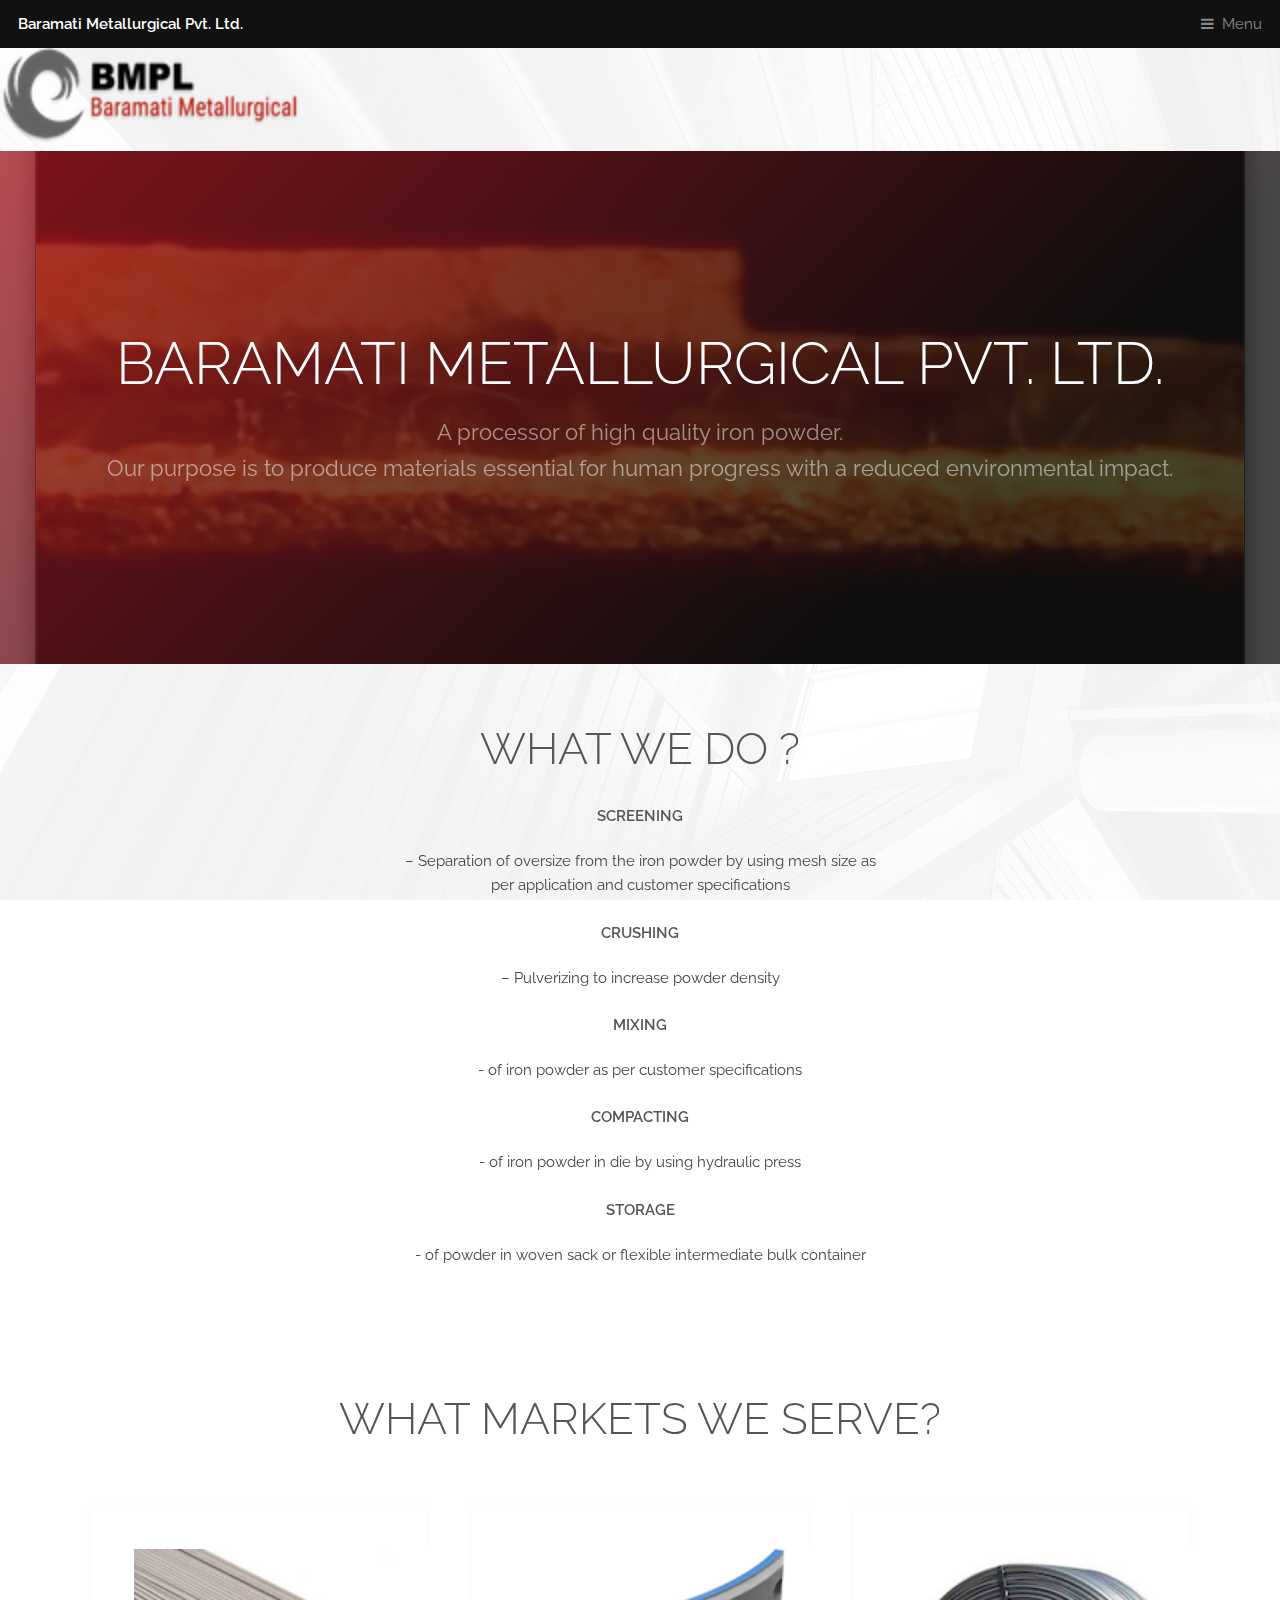
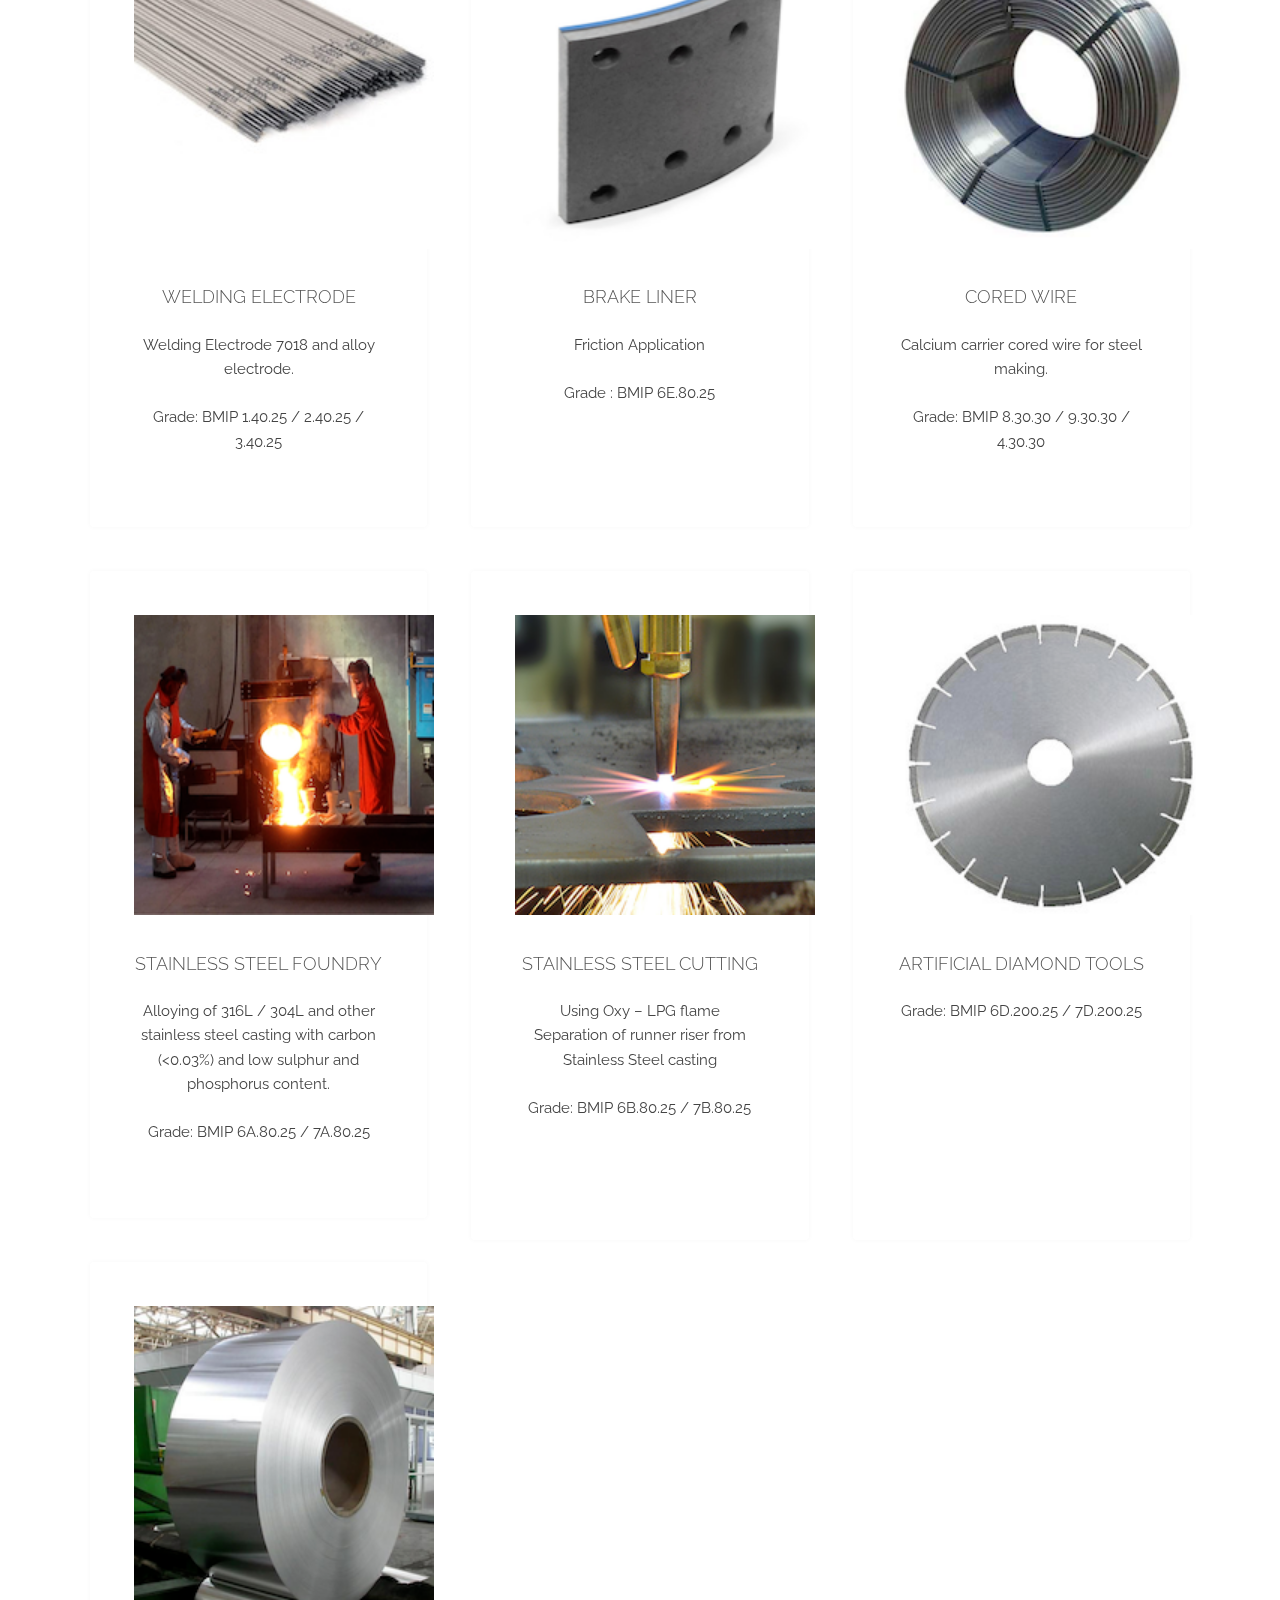
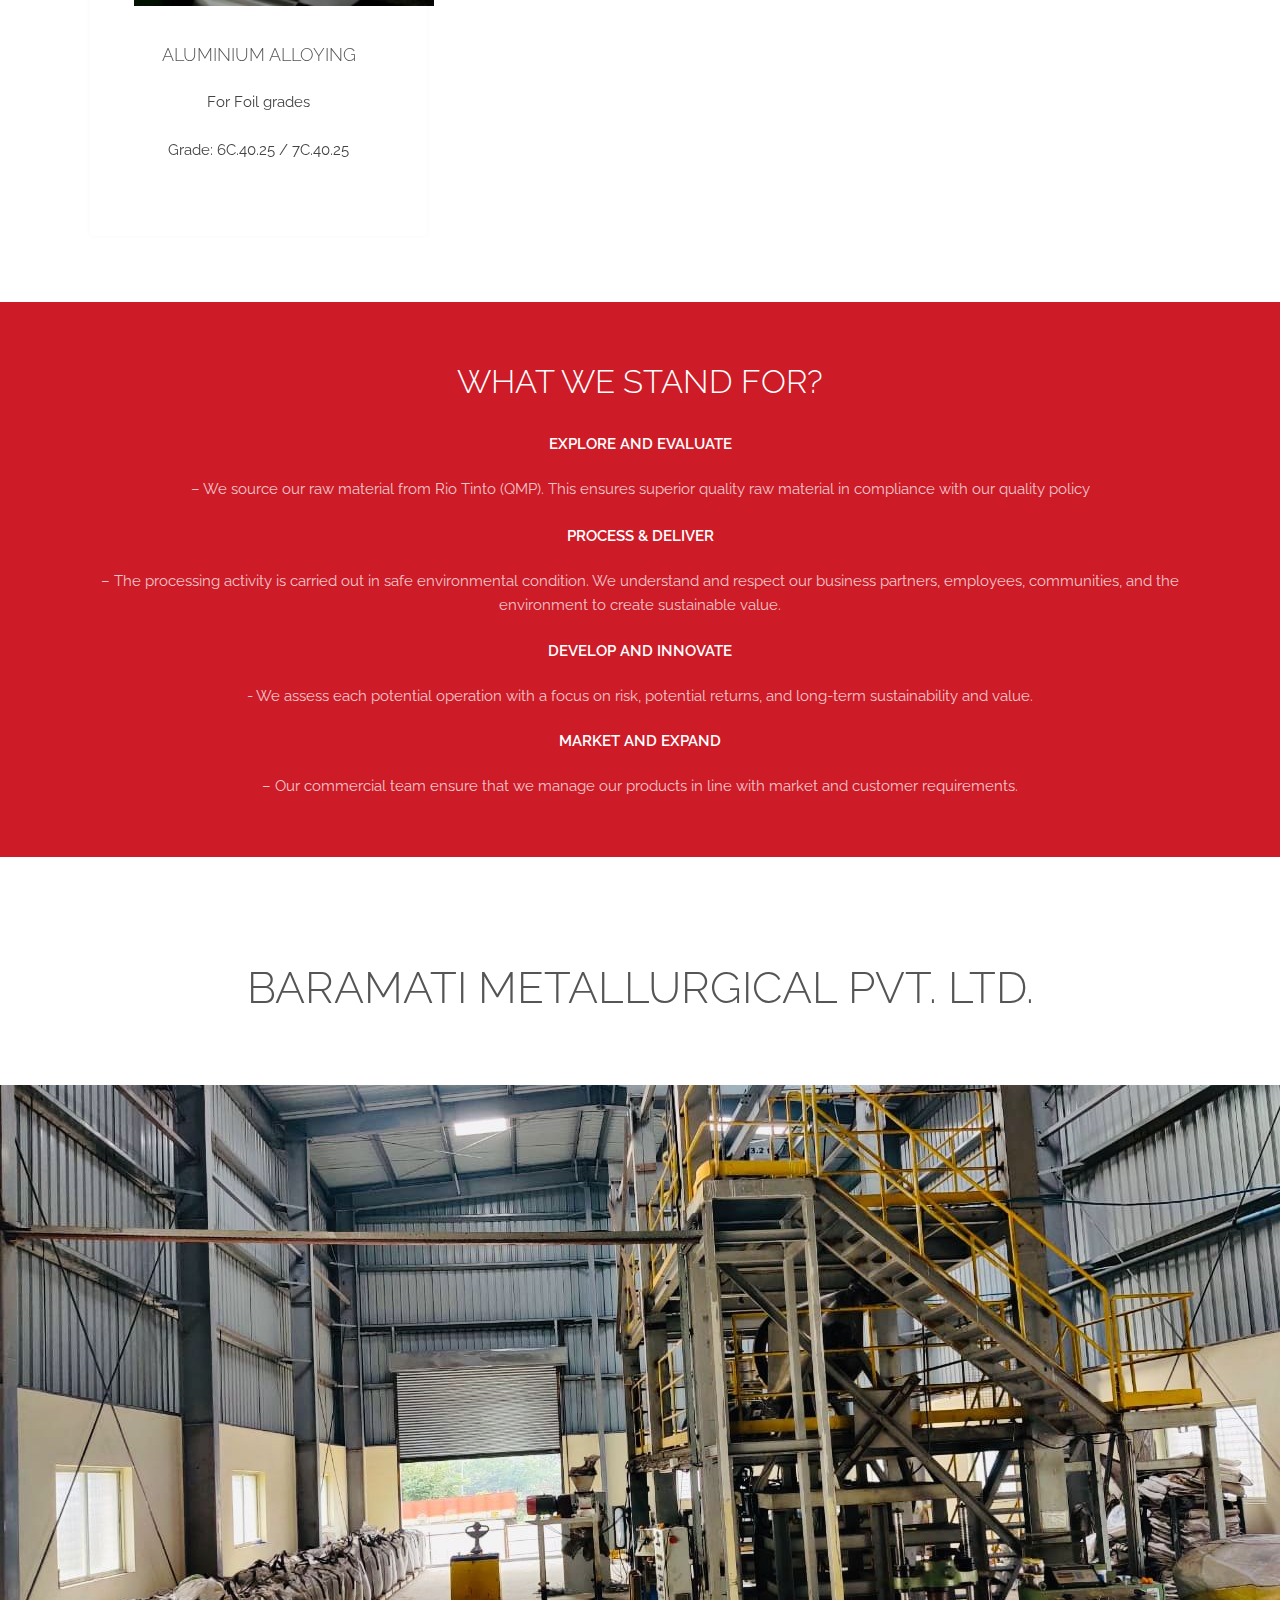
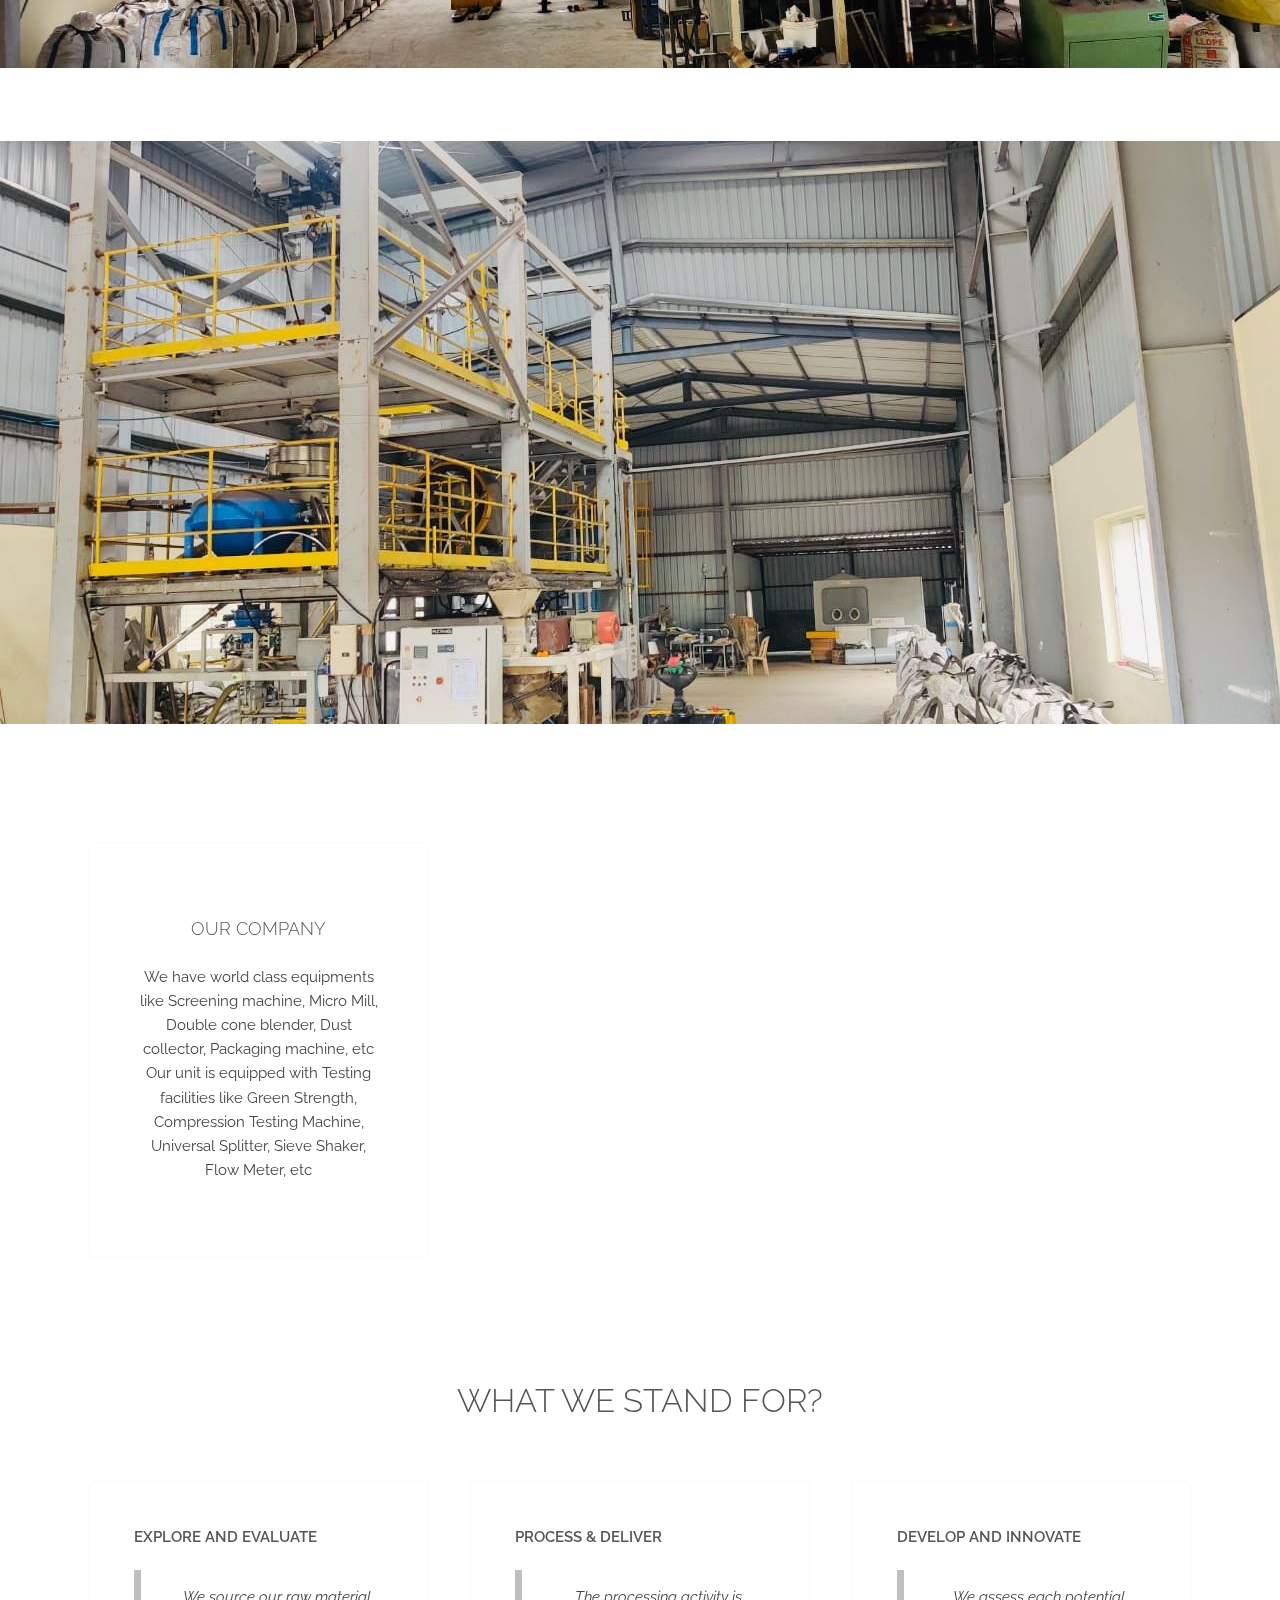
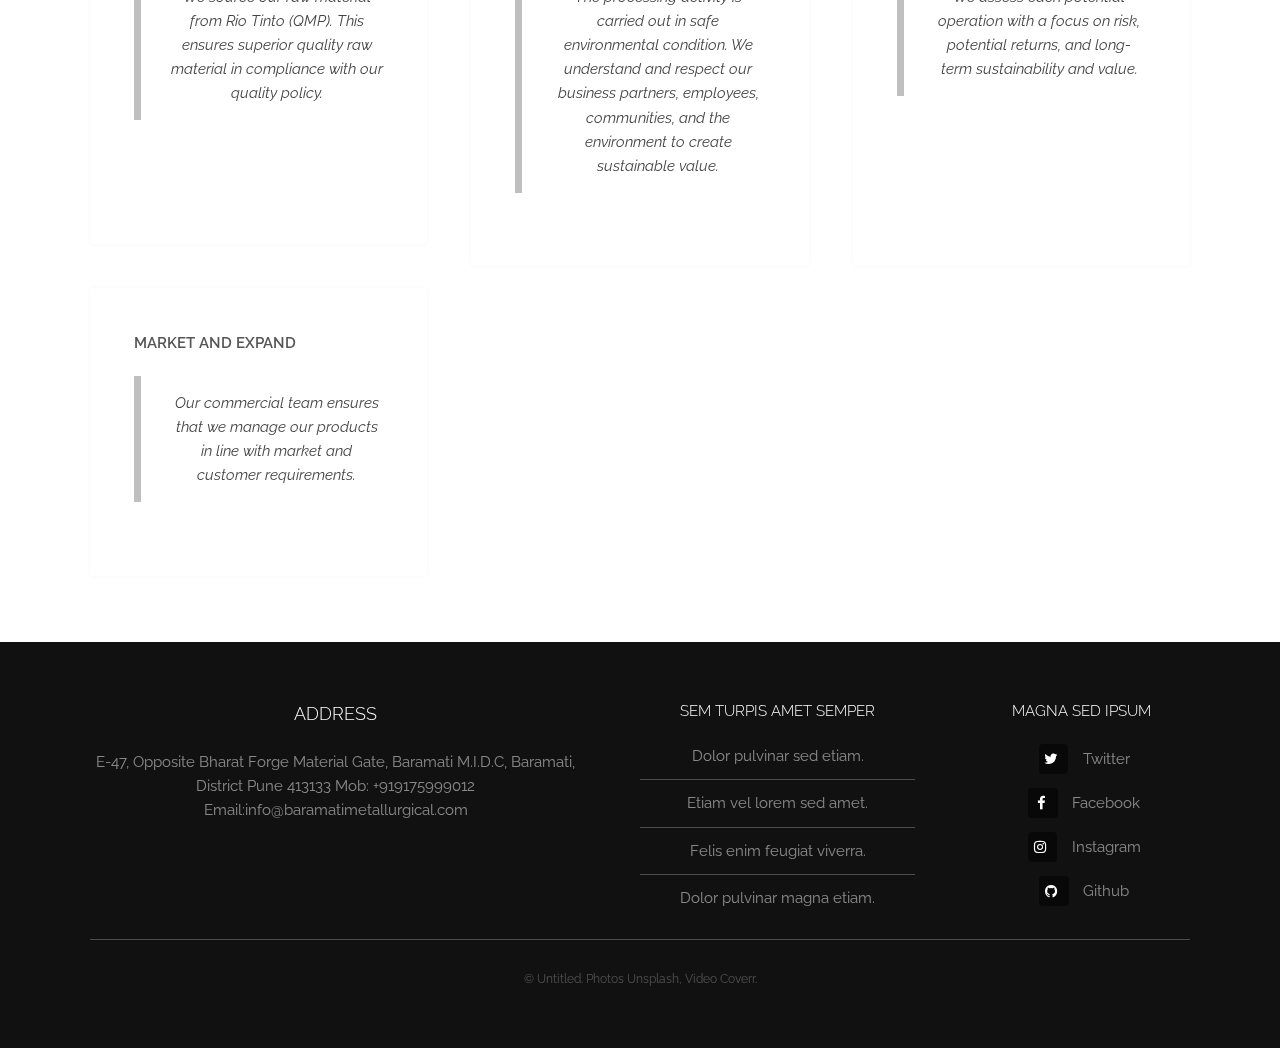
==== index.html @ 603d0379 "Second Change" ====
<!DOCTYPE HTML>
<style>
img
{
    max-width: 100%;
    min-width: 300px;
    height: auto;
}
img.center {
  display: block;
  margin-left: auto;
  margin-right: auto;
  width: auto;
}
</style>

<style>
h1 {text-align: center;}
p {text-align: center;}
div {text-align: center;}
</style>

<!--
	Industrious by TEMPLATED
	templated.co @templatedco
	Released for free under the Creative Commons Attribution 3.0 license (templated.co/license)
-->
<html>
	<head>
		<title>Baramati Metallurgical Pvt. Ltd.</title>
		<meta charset="utf-8" />
		<meta name="viewport" content="width=device-width, initial-scale=1, user-scalable=no" />
		<meta name="description" content="" />
		<meta name="keywords" content="" />
		<link rel="stylesheet" href="assets/css/main.css" />
	</head>
	<body class="is-preload">

		<!-- Header -->
			<header id="header">
				<a class="logo" href="index.html">Baramati Metallurgical Pvt. Ltd.</a>
				<nav>
					<a href="#menu">Menu</a>
				</nav>
			</header>

		<!-- Nav -->
			<a href="#" class="pull-left"><img src="images/logo.png"></a> 
			<nav id="menu">
				<ul class="links">
					<li><a href="index.html">Home</a></li>
					<li><a href="elements.html">Elements</a></li>
					<li><a href="generic.html">Generic</a></li>
				</ul>
			</nav>

		<!-- Banner -->
			<section id="banner">
				<div class="inner">
					<h1>Baramati Metallurgical Pvt. Ltd.</h1>
					<p>A processor of high quality iron powder.<br />
					Our purpose is to produce materials essential for human progress with a reduced environmental impact.</p>
				</div>
				<video autoplay loop muted playsinline src="images/banner.mp4"></video>
			</section>

		<!-- Highlights -->
			<section class="wrapper">
				<div class="inner">
					<header class="special">
						<h1> WHAT WE DO ?</h1>
						<p style="text-align:center;"> <h4><b>Screening</b></h4> – Separation of oversize from the iron powder by using mesh size as<br/> per application and customer specifications<br />
							 <br/><h4><b>Crushing</b></h4> – Pulverizing to increase powder density<br />
							<br/><h4><b>Mixing</b></h4> - of iron powder as per customer specifications<br />
							<br/><h4><b>Compacting</b></h4> - of iron powder in die by using hydraulic press<br />
							<br/><h4><b>Storage</b></h4> - of powder in woven sack or flexible intermediate bulk container</p><br/><br/><br/><br/>
					<h1>  WHAT MARKETS WE SERVE?</h1>
					</header>

					<div class="highlights">
						<section>
							<div class="content">
								<header>
									<a href="#"><img class="card-img-top" src="images/image013.jpg" alt="" ></a></br>
									<h3></br>WELDING ELECTRODE</h3>
								</header>
								<p>Welding Electrode 7018 and alloy electrode.<br/><br/>
								Grade: BMIP 1.40.25 / 2.40.25 / 3.40.25 </p>
							</div>
						</section>
						<section>
							<div class="content">
								<header>
									<a href="#"><img class="card-img-top" src="images/image010.png" alt="" ></a></br>
									<h3></br>BRAKE LINER</h3>
								</header>
								<p>Friction Application <br/><br/> Grade : BMIP 6E.80.25</p>
							</div>
						</section>
						<section>
							<div class="content">
								<header>
									<a href="#"><img class="card-img-top" src="images/image012.png" alt="" ></a></br>
									<h3></br>CORED WIRE</h3>
								</header>
								<p>Calcium carrier cored wire for steel making.<br/><br/>
									Grade: BMIP 8.30.30 / 9.30.30 / 4.30.30</p>
							</div>
						</section>
						<section>
							<div class="content">
								<header>
									<a href="#"><img class="card-img-top" src="images/image015.png" alt="" ></a></br>
									<h3></br>STAINLESS STEEL FOUNDRY</h3>
								</header>
								<p>Alloying of 316L / 304L and other stainless steel casting with carbon (<0.03%) and low sulphur and phosphorus content.<br/><br/>Grade: BMIP 6A.80.25 / 7A.80.25</p>
							</div>
						</section>
						<section>
							<div class="content">
								<header>
									<a href="#"><img class="card-img-top" src="images/image014.png" alt="" ></a></br>
									<h3></br>STAINLESS STEEL CUTTING
									</h3>
								</header>
								<p>Using Oxy – LPG flame<br/>Separation of runner riser from Stainless Steel casting<br/><br/>Grade: BMIP 6B.80.25 / 7B.80.25</p>
							</div>
						</section>
						<section>
							<div class="content">
								<header>
									<a href="#"><img class="card-img-top" src="images/image016.png" alt="" ></a></br>
									<h3></br>ARTIFICIAL DIAMOND TOOLS
									</h3>
								</header>
								<p>Grade: BMIP 6D.200.25 / 7D.200.25<br/><br/></p>
							</div>
						</section>
						<section>
							<div class="content">
								<header>
									<a href="#"><img class="card-img-top" src="images/image017.png" alt="" ></a></br>
									<h3></br>ALUMINIUM ALLOYING
									</h3>
								</header>
								<p>For Foil grades<br/><br/>Grade: 6C.40.25 / 7C.40.25</p>
							</div>
						</section>

					</div>
				</div>
			</section>

		<!-- CTA -->
			<section id="cta" class="wrapper">
				<div class="inner">
					<h2>WHAT WE STAND FOR?</h2>
					<p><b><h4>Explore and Evaluate</h4></b> – We source our raw material from Rio Tinto (QMP). This ensures superior quality raw material in compliance with our quality policy</br></br>
						<b><h4><strong>Process & Deliver</strong></h4></b> – The processing activity is carried out in safe environmental condition. We understand and respect our business partners, employees, communities, and the environment to create sustainable value.</br>
						<b><h4></br><strong>Develop and Innovate</strong></h4></b> - We assess each potential operation with a focus on risk, potential returns, and long-term sustainability and value.</br>
						<b><h4></br><strong>Market and Expand</strong></h4></b> – Our commercial team ensure that we manage our products in line with market and customer requirements.</p>
				</div>
			</section>

			<!-- Our Workshop -->
			<h1></br></br>Baramati Metallurgical Pvt. Ltd.</h1>
			<a href="#"></br></br><img class="center" src="images/WorkshopImage1.jpeg" alt="" ></a></br>
			<a href="#"></br></br><img class="center" src="images/WorkshopImage2.jpeg" alt="" ></a></br>
			<section class="wrapper">
				<div class="inner">
					<div class="highlights">
						<section>
							<div class="content">
								<header>
									
									<h3></br>Our Company</h3>
								</header>
								<p>
								We have world class equipments like Screening machine, Micro Mill, Double cone blender, Dust collector, Packaging machine, etc

								Our unit is equipped with Testing facilities like Green Strength, Compression Testing Machine, Universal Splitter, Sieve Shaker, Flow Meter, etc </p>
							</div>
						</section>
						</section>

					</div>
				</div>
			</section>

		<!-- Testimonials -->
			<section class="wrapper">
				<div class="inner">
					<header class="special">
						<h2>WHAT WE STAND FOR?</h2>
						<p> </p>
					</header>
					<div class="testimonials">
						<section>
							<div class="content">
								<div class="author">
									<p class="credit"><strong><h4>Explore and Evaluate</h4></strong></p>
								</div>
								<blockquote>
									<p>We source our raw material from Rio Tinto (QMP). This ensures superior quality raw material in compliance with our quality policy.</p>
								</blockquote>
								
							</div>
						</section>
						<section>
							<div class="content">
								<div class="author">
									<p class="credit"><strong><h4>Process & Deliver</h4></strong></p>
								</div>
								<blockquote>
									<p>The processing activity is carried out in safe environmental condition. We understand and respect our business partners, employees, communities, and the environment to create sustainable value.</p>
								</blockquote>
								
							</div>
						</section>

						<section>
							<div class="content">
								<div class="author">
									<p class="credit"><strong><h4>Develop and Innovate</h4></strong></p>
								</div>
								<blockquote>
									<p>We assess each potential operation with a focus on risk, potential returns, and long-term sustainability and value.</p>
								</blockquote>
								
							</div>
						</section>
						<section>
							<div class="content">
								<div class="author">
									<p class="credit"><strong><h4>Market and Expand</h4></strong></p>
								</div>
								<blockquote>
									<p>Our commercial team ensures that we manage our products in line with market and customer requirements.</p>
								</blockquote>
								
							</div>
						</section>
					</div>
				</div>
			</section>

		<!-- Footer -->
			<footer id="footer">
				<div class="inner">
					<div class="content">
						<section>
							<h3>Address</h3>
							<p>E-47, Opposite Bharat Forge Material Gate, Baramati M.I.D.C, Baramati, District Pune 413133 Mob: +919175999012 Email:info@baramatimetallurgical.com</p>
						</section>
						<section>
							<h4>Sem turpis amet semper</h4>
							<ul class="alt">
								<li><a href="#">Dolor pulvinar sed etiam.</a></li>
								<li><a href="#">Etiam vel lorem sed amet.</a></li>
								<li><a href="#">Felis enim feugiat viverra.</a></li>
								<li><a href="#">Dolor pulvinar magna etiam.</a></li>
							</ul>
						</section>
						<section>
							<h4>Magna sed ipsum</h4>
							<ul class="plain">
								<li><a href="#"><i class="icon fa-twitter">&nbsp;</i>Twitter</a></li>
								<li><a href="#"><i class="icon fa-facebook">&nbsp;</i>Facebook</a></li>
								<li><a href="#"><i class="icon fa-instagram">&nbsp;</i>Instagram</a></li>
								<li><a href="#"><i class="icon fa-github">&nbsp;</i>Github</a></li>
							</ul>
						</section>
					</div>
					<div class="copyright">
						&copy; Untitled. Photos <a href="https://unsplash.co">Unsplash</a>, Video <a href="https://coverr.co">Coverr</a>.
					</div>
				</div>
			</footer>

		<!-- Scripts -->
			<script src="assets/js/jquery.min.js"></script>
			<script src="assets/js/browser.min.js"></script>
			<script src="assets/js/breakpoints.min.js"></script>
			<script src="assets/js/util.js"></script>
			<script src="assets/js/main.js"></script>

	</body>
</html>
---- assets/css/main.css ----
@import url(font-awesome.min.css);
@import url("https://fonts.googleapis.com/css?family=Raleway:200,300,400,500,600");
/*
	Industrious by TEMPLATED
	templated.co @templatedco
	Released for free under the Creative Commons Attribution 3.0 license (templated.co/license)
*/
/* Basic */
@-ms-viewport {
  width: device-width; }
body {
  -ms-overflow-style: scrollbar; }

@media screen and (max-width: 480px) {
  html, body {
    min-width: 320px; } }
html {
  box-sizing: border-box; }

*, *:before, *:after {
  box-sizing: inherit; }

body {
  background: #ffffff; }
  body.is-preload *, body.is-preload *:before, body.is-preload *:after {
    -moz-animation: none !important;
    -webkit-animation: none !important;
    -ms-animation: none !important;
    animation: none !important;
    -moz-transition: none !important;
    -webkit-transition: none !important;
    -ms-transition: none !important;
    transition: none !important; }

html, body, div, span, applet, object,
iframe, h1, h2, h3, h4, h5, h6, p, blockquote,
pre, a, abbr, acronym, address, big, cite,
code, del, dfn, em, img, ins, kbd, q, s, samp,
small, strike, strong, sub, sup, tt, var, b,
u, i, center, dl, dt, dd, ol, ul, li, fieldset,
form, label, legend, table, caption, tbody,
tfoot, thead, tr, th, td, article, aside,
canvas, details, embed, figure, figcaption,
footer, header, hgroup, menu, nav, output, ruby,
section, summary, time, mark, audio, video {
  margin: 0;
  padding: 0;
  border: 0;
  font-size: 100%;
  font: inherit;
  vertical-align: baseline; }

article, aside, details, figcaption, figure,
footer, header, hgroup, menu, nav, section {
  display: block; }

body {
  line-height: 1; }

ol, ul {
  list-style: none; }

blockquote, q {
  quotes: none; }
  blockquote:before, blockquote:after, q:before, q:after {
    content: '';
    content: none; }

table {
  border-collapse: collapse;
  border-spacing: 0; }

body {
  -webkit-text-size-adjust: none; }

mark {
  background-color: transparent;
  color: inherit; }

input::-moz-focus-inner {
  border: 0;
  padding: 0; }

input, select, textarea {
  -moz-appearance: none;
  -webkit-appearance: none;
  -ms-appearance: none;
  appearance: none; }

/* Typography */
html {
  font-size: 13pt; }
  @media screen and (max-width: 1680px) {
    html {
      font-size: 11pt; } }
  @media screen and (max-width: 980px) {
    html {
      font-size: 12pt; } }
  @media screen and (max-width: 480px) {
    html {
      font-size: 11pt; } }

body {
  background-color: #ffffff;
  color: #444444; }

body, input, select, textarea {
  font-family: "Raleway", Arial, Helvetica, sans-serif;
  font-weight: 400;
  font-size: 1rem;
  line-height: 1.65; }

a {
  -moz-transition: color 0.2s ease-in-out;
  -webkit-transition: color 0.2s ease-in-out;
  -ms-transition: color 0.2s ease-in-out;
  transition: color 0.2s ease-in-out;
  text-decoration: underline; }
  a:hover {
    text-decoration: none; }

strong, b {
  font-weight: 600; }

em, i {
  font-style: italic; }

p {
  margin: 0 0 2rem 0; }

header.special {
  text-align: center;
  margin-bottom: 4rem; }
  header.special p {
    max-width: 75%;
    margin-left: auto;
    margin-right: auto; }

h1, h2, h3, h4, h5, h6 {
  font-weight: 300;
  line-height: 1.5;
  text-transform: uppercase;
  margin: 0 0 1.5rem 0; }
  h1 a, h2 a, h3 a, h4 a, h5 a, h6 a {
    color: inherit;
    text-decoration: none; }

h1 {
  font-size: 3rem;
  line-height: 1.2; }

h2 {
  font-size: 2.25rem;
  line-height: 1.3; }

h3 {
  font-size: 1.25rem; }

h4 {
  font-size: 1rem; }

h5 {
  font-size: 0.9rem; }

h6 {
  font-size: 0.7rem; }

@media screen and (max-width: 736px) {
  h1 {
    font-size: 2.75rem;
    line-height: 1.3; }

  h2 {
    font-size: 1.75rem;
    line-height: 1.5; }

  h3 {
    font-size: 1.25rem; } }
sub {
  font-size: 0.8rem;
  position: relative;
  top: 0.5rem; }

sup {
  font-size: 0.8rem;
  position: relative;
  top: -0.5rem; }

blockquote {
  border-left: solid 0.5rem;
  font-style: italic;
  margin: 0 0 2rem 0;
  padding: 1rem 0 1rem 2rem; }

code {
  border-radius: 4px;
  border: solid 1px;
  font-family: "Courier New", monospace;
  font-size: 0.9rem;
  margin: 0 0.25rem;
  padding: 0.25rem 0.65rem; }

pre {
  -webkit-overflow-scrolling: touch;
  font-family: "Courier New", monospace;
  font-size: 0.9rem;
  margin: 0 0 2rem 0; }
  pre code {
    display: block;
    line-height: 1.75;
    padding: 1rem 1.5rem;
    overflow-x: auto; }

hr {
  border: 0;
  border-bottom: solid 1px;
  margin: 2rem 0; }
  hr.major {
    margin: 4rem 0; }

input, select, textarea {
  color: #555555; }

a {
  color: #ce1b28; }

strong, b {
  color: #555555; }

h1, h2, h3, h4, h5, h6 {
  color: #555555; }

blockquote {
  border-left-color: rgba(0, 0, 0, 0.25); }

code {
  background: rgba(0, 0, 0, 0.075);
  border-color: rgba(0, 0, 0, 0.25); }

hr {
  border-bottom-color: rgba(0, 0, 0, 0.25); }

/* Inner */
.inner {
  margin: 0 auto;
  width: 75rem;
  max-width: calc(100% - 6rem); }
  @media screen and (max-width: 480px) {
    .inner {
      max-width: calc(100% - 3rem); } }

/* Button */
input[type="submit"],
input[type="reset"],
input[type="button"],
button,
.button {
  -moz-appearance: none;
  -webkit-appearance: none;
  -ms-appearance: none;
  appearance: none;
  -moz-transition: background-color 0.2s ease-in-out, box-shadow 0.2s ease-in-out, color 0.2s ease-in-out;
  -webkit-transition: background-color 0.2s ease-in-out, box-shadow 0.2s ease-in-out, color 0.2s ease-in-out;
  -ms-transition: background-color 0.2s ease-in-out, box-shadow 0.2s ease-in-out, color 0.2s ease-in-out;
  transition: background-color 0.2s ease-in-out, box-shadow 0.2s ease-in-out, color 0.2s ease-in-out;
  border: 0;
  border-radius: 4px;
  cursor: pointer;
  display: inline-block;
  font-weight: 600;
  height: 3.25rem;
  line-height: 3.25rem;
  padding: 0 1.75rem;
  text-align: center;
  text-decoration: none;
  white-space: nowrap; }
  input[type="submit"].small,
  input[type="reset"].small,
  input[type="button"].small,
  button.small,
  .button.small {
    font-size: 0.8rem;
    height: 2.4375rem;
    line-height: 2.4375rem;
    padding: 0 1.25rem; }
  input[type="submit"].large,
  input[type="reset"].large,
  input[type="button"].large,
  button.large,
  .button.large {
    font-size: 1.35rem;
    height: 4.0625rem;
    line-height: 4.0625rem;
    padding: 0 2rem; }
  input[type="submit"].wide,
  input[type="reset"].wide,
  input[type="button"].wide,
  button.wide,
  .button.wide {
    min-width: 13rem; }
  input[type="submit"].icon:before,
  input[type="reset"].icon:before,
  input[type="button"].icon:before,
  button.icon:before,
  .button.icon:before {
    margin-right: 0.5rem; }
  input[type="submit"].fit,
  input[type="reset"].fit,
  input[type="button"].fit,
  button.fit,
  .button.fit {
    width: 100%; }
  input[type="submit"].disabled, input[type="submit"]:disabled,
  input[type="reset"].disabled,
  input[type="reset"]:disabled,
  input[type="button"].disabled,
  input[type="button"]:disabled,
  button.disabled,
  button:disabled,
  .button.disabled,
  .button:disabled {
    pointer-events: none;
    opacity: 0.25; }

input[type="submit"],
input[type="reset"],
input[type="button"],
button,
.button {
  background-color: transparent;
  box-shadow: inset 0 0 0 1px #555555;
  color: #555555 !important; }
  input[type="submit"]:hover,
  input[type="reset"]:hover,
  input[type="button"]:hover,
  button:hover,
  .button:hover {
    box-shadow: inset 0 0 0 1px #ce1b28;
    color: #ce1b28 !important; }
    input[type="submit"]:hover:active,
    input[type="reset"]:hover:active,
    input[type="button"]:hover:active,
    button:hover:active,
    .button:hover:active {
      background-color: rgba(206, 27, 40, 0.25); }
  input[type="submit"].primary,
  input[type="reset"].primary,
  input[type="button"].primary,
  button.primary,
  .button.primary {
    box-shadow: none;
    background-color: #ce1b28;
    color: #ffffff !important; }
    input[type="submit"].primary:hover,
    input[type="reset"].primary:hover,
    input[type="button"].primary:hover,
    button.primary:hover,
    .button.primary:hover {
      background-color: #e2212f;
      box-shadow: none; }
      input[type="submit"].primary:hover:active,
      input[type="reset"].primary:hover:active,
      input[type="button"].primary:hover:active,
      button.primary:hover:active,
      .button.primary:hover:active {
        background-color: #b71824; }

/* Form */
form {
  margin: 0 0 2rem 0; }

input[type="text"],
input[type="password"],
input[type="email"],
input[type="tel"],
input[type="search"],
input[type="url"],
select,
textarea {
  -moz-appearance: none;
  -webkit-appearance: none;
  -ms-appearance: none;
  appearance: none;
  border-radius: 4px;
  border: none;
  border: solid 1px;
  color: inherit;
  display: block;
  outline: 0;
  padding: 0 1rem;
  text-decoration: none;
  width: 100%; }
  input[type="text"]:invalid,
  input[type="password"]:invalid,
  input[type="email"]:invalid,
  input[type="tel"]:invalid,
  input[type="search"]:invalid,
  input[type="url"]:invalid,
  select:invalid,
  textarea:invalid {
    box-shadow: none; }

label {
  display: block;
  font-size: 1rem;
  font-weight: 600;
  margin: 0 0 1rem 0; }

input[type="text"],
input[type="password"],
input[type="email"],
input[type="tel"],
input[type="search"],
input[type="url"] {
  height: 3.25rem; }

select {
  background-size: 1.25rem;
  background-repeat: no-repeat;
  background-position: calc(100% - 1rem) center;
  height: 3.25rem;
  padding-right: 3.25rem;
  text-overflow: ellipsis; }
  select:focus::-ms-value {
    background-color: transparent; }
  select::-ms-expand {
    display: none; }

textarea {
  padding: 0.75rem 1rem; }

input[type="checkbox"],
input[type="radio"] {
  -moz-appearance: none;
  -webkit-appearance: none;
  -ms-appearance: none;
  appearance: none;
  display: block;
  float: left;
  margin-right: -2rem;
  opacity: 0;
  width: 1rem;
  z-index: -1; }
  input[type="checkbox"] + label,
  input[type="radio"] + label {
    text-decoration: none;
    cursor: pointer;
    display: inline-block;
    font-size: 1rem;
    font-weight: 400;
    padding-left: 2.825rem;
    padding-right: 0.875rem;
    position: relative; }
    input[type="checkbox"] + label:before,
    input[type="radio"] + label:before {
      -moz-osx-font-smoothing: grayscale;
      -webkit-font-smoothing: antialiased;
      font-family: FontAwesome;
      font-style: normal;
      font-weight: normal;
      text-transform: none !important; }
    input[type="checkbox"] + label:before,
    input[type="radio"] + label:before {
      border-radius: 4px;
      border: solid 1px;
      content: '';
      display: inline-block;
      height: 1.95rem;
      left: 0;
      line-height: 1.86875rem;
      position: absolute;
      text-align: center;
      top: -0.1625rem;
      width: 1.95rem; }
  input[type="checkbox"]:checked + label:before,
  input[type="radio"]:checked + label:before {
    content: '\f00c'; }

input[type="checkbox"] + label:before {
  border-radius: 4px; }

input[type="radio"] + label:before {
  border-radius: 100%; }

::-webkit-input-placeholder {
  opacity: 1.0; }

:-moz-placeholder {
  opacity: 1.0; }

::-moz-placeholder {
  opacity: 1.0; }

:-ms-input-placeholder {
  opacity: 1.0; }

label {
  color: #555555; }

input[type="text"],
input[type="password"],
input[type="email"],
input[type="tel"],
input[type="search"],
input[type="url"],
select,
textarea {
  background-color: rgba(0, 0, 0, 0.075);
  border-color: rgba(0, 0, 0, 0.25); }
  input[type="text"]:focus,
  input[type="password"]:focus,
  input[type="email"]:focus,
  input[type="tel"]:focus,
  input[type="search"]:focus,
  input[type="url"]:focus,
  select:focus,
  textarea:focus {
    border-color: #ce1b28;
    box-shadow: 0 0 0 1px #ce1b28; }

select {
  background-image: url("data:image/svg+xml;charset=utf8,%3Csvg xmlns='http://www.w3.org/2000/svg' width='40' height='40' preserveAspectRatio='none' viewBox='0 0 40 40'%3E%3Cpath d='M9.4,12.3l10.4,10.4l10.4-10.4c0.2-0.2,0.5-0.4,0.9-0.4c0.3,0,0.6,0.1,0.9,0.4l3.3,3.3c0.2,0.2,0.4,0.5,0.4,0.9 c0,0.4-0.1,0.6-0.4,0.9L20.7,31.9c-0.2,0.2-0.5,0.4-0.9,0.4c-0.3,0-0.6-0.1-0.9-0.4L4.3,17.3c-0.2-0.2-0.4-0.5-0.4-0.9 c0-0.4,0.1-0.6,0.4-0.9l3.3-3.3c0.2-0.2,0.5-0.4,0.9-0.4S9.1,12.1,9.4,12.3z' fill='rgba(0, 0, 0, 0.25)' /%3E%3C/svg%3E"); }
  select option {
    color: #444444;
    background-color: #ffffff; }

input[type="checkbox"] + label,
input[type="radio"] + label {
  color: #444444; }
  input[type="checkbox"] + label:before,
  input[type="radio"] + label:before {
    background: rgba(0, 0, 0, 0.075);
    border-color: rgba(0, 0, 0, 0.25); }
input[type="checkbox"]:checked + label:before,
input[type="radio"]:checked + label:before {
  background-color: #ce1b28;
  border-color: #ce1b28;
  color: #ffffff; }
input[type="checkbox"]:focus + label:before,
input[type="radio"]:focus + label:before {
  border-color: #ce1b28;
  box-shadow: 0 0 0 1px #ce1b28; }

::-webkit-input-placeholder {
  color: #bbbbbb !important; }

:-moz-placeholder {
  color: #bbbbbb !important; }

::-moz-placeholder {
  color: #bbbbbb !important; }

:-ms-input-placeholder {
  color: #bbbbbb !important; }

/* List */
ol {
  list-style: decimal;
  margin: 0 0 2rem 0;
  padding-left: 1.25rem; }
  ol li {
    padding-left: 0.25rem; }

ul {
  list-style: disc;
  margin: 0 0 2rem 0;
  padding-left: 1rem; }
  ul li {
    padding-left: 0.325rem; }
  ul.plain {
    list-style: none;
    padding-left: 0; }
    ul.plain li {
      margin-bottom: 1rem; }
      ul.plain li .icon {
        border-radius: 4px;
        color: #ffffff;
        display: inline-block;
        margin-right: 1rem;
        text-align: center;
        width: 2rem;
        height: 2rem;
        line-height: 2rem;
        background: rgba(0, 0, 0, 0.5); }
  ul.alt {
    list-style: none;
    padding-left: 0; }
    ul.alt li {
      border-top: solid 1px;
      padding: 0.75rem 0; }
      ul.alt li:first-child {
        border-top: 0;
        padding-top: 0; }
      ul.alt li:last-child {
        padding-bottom: 0; }

dl {
  margin: 0 0 2rem 0; }
  dl dt {
    display: block;
    font-weight: 600;
    margin: 0 0 1rem 0; }
  dl dd {
    margin-left: 1.5rem; }

ul.alt li {
  border-top-color: rgba(0, 0, 0, 0.25); }

/* Table */
.table-wrapper {
  -webkit-overflow-scrolling: touch;
  overflow-x: auto; }

table {
  margin: 0 0 2rem 0;
  width: 100%; }
  table tbody tr {
    border: solid 1px;
    border-left: 0;
    border-right: 0; }
  table td {
    padding: 0.75rem 0.75rem; }
  table th {
    font-size: 0.9rem;
    font-weight: 600;
    padding: 0 0.75rem 0.75rem 0.75rem;
    text-align: left; }
  table thead {
    border-bottom: solid 2px; }
  table tfoot {
    border-top: solid 2px; }
  table.alt {
    border-collapse: separate; }
    table.alt tbody tr td {
      border: solid 1px;
      border-left-width: 0;
      border-top-width: 0; }
      table.alt tbody tr td:first-child {
        border-left-width: 1px; }
    table.alt tbody tr:first-child td {
      border-top-width: 1px; }
    table.alt thead {
      border-bottom: 0; }
    table.alt tfoot {
      border-top: 0; }

table tbody tr {
  border-color: rgba(0, 0, 0, 0.25); }
  table tbody tr:nth-child(2n + 1) {
    background-color: rgba(0, 0, 0, 0.075); }
table th {
  color: #555555; }
table thead {
  border-bottom-color: rgba(0, 0, 0, 0.25); }
table tfoot {
  border-top-color: rgba(0, 0, 0, 0.25); }
table.alt tbody tr td {
  border-color: rgba(0, 0, 0, 0.25); }

/* Highlights */
.highlights {
  width: 100%;
  margin: 2.5rem 0;
  display: -moz-flex;
  display: -webkit-flex;
  display: -ms-flex;
  display: flex;
  -moz-flex-wrap: wrap;
  -webkit-flex-wrap: wrap;
  -ms-flex-wrap: wrap;
  flex-wrap: wrap;
  -moz-align-items: -moz-stretch;
  -webkit-align-items: -webkit-stretch;
  -ms-align-items: -ms-stretch;
  align-items: stretch; }
  .highlights > * {
    -moz-flex-shrink: 1;
    -webkit-flex-shrink: 1;
    -ms-flex-shrink: 1;
    flex-shrink: 1;
    -moz-flex-grow: 0;
    -webkit-flex-grow: 0;
    -ms-flex-grow: 0;
    flex-grow: 0; }
  .highlights > * {
    width: 33.3333333333%; }
  .highlights > * {
    padding: 1.5rem;
    width: calc(33.3333333333% + 1rem); }
  .highlights > :nth-child(-n + 3) {
    padding-top: 0; }
  .highlights > :nth-last-child(-n + 3) {
    padding-bottom: 0; }
  .highlights > :nth-child(3n + 1) {
    padding-left: 0; }
  .highlights > :nth-child(3n) {
    padding-right: 0; }
  .highlights > :nth-child(3n + 1),
  .highlights > :nth-child(3n) {
    width: calc(33.3333333333% + -0.5rem); }
  .highlights .content {
    border-radius: 4px;
    height: 100%;
    padding: 3rem;
    text-align: center; }
    .highlights .content .icon {
      font-size: 5rem; }
  .highlights > div > :last-child {
    margin-bottom: 0; }
  @media screen and (max-width: 980px) {
    .highlights > * {
      width: 50%; }
    .highlights > * {
      padding: 1rem;
      width: calc(33.3333333333% + 0.6666666667rem); }
    .highlights > :nth-child(-n + 3) {
      padding-top: 1rem; }
    .highlights > :nth-last-child(-n + 3) {
      padding-bottom: 1rem; }
    .highlights > :nth-child(3n + 1) {
      padding-left: 1rem; }
    .highlights > :nth-child(3n) {
      padding-right: 1rem; }
    .highlights > :nth-child(3n + 1),
    .highlights > :nth-child(3n) {
      padding: 1rem;
      width: calc(50% + 1rem); }
    .highlights > * {
      padding: 1rem;
      width: calc(50% + 1rem); }
    .highlights > :nth-child(-n + 2) {
      padding-top: 0; }
    .highlights > :nth-last-child(-n + 2) {
      padding-bottom: 0; }
    .highlights > :nth-child(2n + 1) {
      padding-left: 0; }
    .highlights > :nth-child(2n) {
      padding-right: 0; }
    .highlights > :nth-child(2n + 1),
    .highlights > :nth-child(2n) {
      width: calc(50% + 0rem); }
    .highlights .content {
      padding: 2rem; } }
  @media screen and (max-width: 736px) {
    .highlights > * {
      width: 100%; }
    .highlights > * {
      padding: 1rem;
      width: calc(33.3333333333% + 0.6666666667rem); }
    .highlights > :nth-child(-n + 3) {
      padding-top: 1rem; }
    .highlights > :nth-last-child(-n + 3) {
      padding-bottom: 1rem; }
    .highlights > :nth-child(3n + 1) {
      padding-left: 1rem; }
    .highlights > :nth-child(3n) {
      padding-right: 1rem; }
    .highlights > :nth-child(3n + 1),
    .highlights > :nth-child(3n) {
      padding: 1rem;
      width: calc(100% + 2rem); }
    .highlights > * {
      padding: 1rem;
      width: calc(50% + 1rem); }
    .highlights > :nth-child(-n + 2) {
      padding-top: 1rem; }
    .highlights > :nth-last-child(-n + 2) {
      padding-bottom: 1rem; }
    .highlights > :nth-child(2n + 1) {
      padding-left: 1rem; }
    .highlights > :nth-child(2n) {
      padding-right: 1rem; }
    .highlights > :nth-child(2n + 1),
    .highlights > :nth-child(2n) {
      padding: 1rem;
      width: calc(100% + 2rem); }
    .highlights > * {
      padding: 1rem;
      width: calc(100% + 2rem); }
    .highlights > :nth-child(-n + 1) {
      padding-top: 0; }
    .highlights > :nth-last-child(-n + 1) {
      padding-bottom: 0; }
    .highlights > :nth-child(1n + 1) {
      padding-left: 0; }
    .highlights > :nth-child(1n) {
      padding-right: 0; }
    .highlights > :nth-child(1n + 1),
    .highlights > :nth-child(1n) {
      width: calc(100% + 1rem); } }

.highlights .content {
  background: #ffffff;
  box-shadow: 0px 0px 4px 1px rgba(0, 0, 0, 0.025); }

/* Testimonials */
.testimonials {
  margin: 2.5rem 0;
  width: 100%;
  display: -moz-flex;
  display: -webkit-flex;
  display: -ms-flex;
  display: flex;
  -moz-flex-wrap: wrap;
  -webkit-flex-wrap: wrap;
  -ms-flex-wrap: wrap;
  flex-wrap: wrap;
  -moz-align-items: -moz-stretch;
  -webkit-align-items: -webkit-stretch;
  -ms-align-items: -ms-stretch;
  align-items: stretch; }
  .testimonials > * {
    -moz-flex-shrink: 1;
    -webkit-flex-shrink: 1;
    -ms-flex-shrink: 1;
    flex-shrink: 1;
    -moz-flex-grow: 0;
    -webkit-flex-grow: 0;
    -ms-flex-grow: 0;
    flex-grow: 0; }
  .testimonials > * {
    width: 33.3333333333%; }
  .testimonials > * {
    padding: 1.5rem;
    width: calc(33.3333333333% + 1rem); }
  .testimonials > :nth-child(-n + 3) {
    padding-top: 0; }
  .testimonials > :nth-last-child(-n + 3) {
    padding-bottom: 0; }
  .testimonials > :nth-child(3n + 1) {
    padding-left: 0; }
  .testimonials > :nth-child(3n) {
    padding-right: 0; }
  .testimonials > :nth-child(3n + 1),
  .testimonials > :nth-child(3n) {
    width: calc(33.3333333333% + -0.5rem); }
  .testimonials .content {
    border-radius: 4px;
    height: 100%;
    padding: 3rem; }
    .testimonials .content .author {
      display: -moz-flex;
      display: -webkit-flex;
      display: -ms-flex;
      display: flex;
      -moz-align-items: center;
      -webkit-align-items: center;
      -ms-align-items: center;
      align-items: center; }
      .testimonials .content .author blockquote {
        margin: 0; }
      .testimonials .content .author .image {
        margin-right: 2rem;
        width: 20%; }
        .testimonials .content .author .image img {
          border-radius: 100%;
          max-width: 100%; }
    .testimonials .content .credit {
      font-size: 0.75rem; }
    .testimonials .content p:last-child {
      margin: 0; }
  .testimonials > div > :last-child {
    margin-bottom: 0; }
  @media screen and (max-width: 980px) {
    .testimonials > * {
      width: 50%; }
    .testimonials > * {
      padding: 1rem;
      width: calc(33.3333333333% + 0.6666666667rem); }
    .testimonials > :nth-child(-n + 3) {
      padding-top: 1rem; }
    .testimonials > :nth-last-child(-n + 3) {
      padding-bottom: 1rem; }
    .testimonials > :nth-child(3n + 1) {
      padding-left: 1rem; }
    .testimonials > :nth-child(3n) {
      padding-right: 1rem; }
    .testimonials > :nth-child(3n + 1),
    .testimonials > :nth-child(3n) {
      padding: 1rem;
      width: calc(50% + 1rem); }
    .testimonials > * {
      padding: 1rem;
      width: calc(50% + 1rem); }
    .testimonials > :nth-child(-n + 2) {
      padding-top: 0; }
    .testimonials > :nth-last-child(-n + 2) {
      padding-bottom: 0; }
    .testimonials > :nth-child(2n + 1) {
      padding-left: 0; }
    .testimonials > :nth-child(2n) {
      padding-right: 0; }
    .testimonials > :nth-child(2n + 1),
    .testimonials > :nth-child(2n) {
      width: calc(50% + 0rem); }
    .testimonials .content {
      padding: 2rem; } }
  @media screen and (max-width: 736px) {
    .testimonials > * {
      width: 100%; }
    .testimonials > * {
      padding: 1rem;
      width: calc(33.3333333333% + 0.6666666667rem); }
    .testimonials > :nth-child(-n + 3) {
      padding-top: 1rem; }
    .testimonials > :nth-last-child(-n + 3) {
      padding-bottom: 1rem; }
    .testimonials > :nth-child(3n + 1) {
      padding-left: 1rem; }
    .testimonials > :nth-child(3n) {
      padding-right: 1rem; }
    .testimonials > :nth-child(3n + 1),
    .testimonials > :nth-child(3n) {
      padding: 1rem;
      width: calc(100% + 2rem); }
    .testimonials > * {
      padding: 1rem;
      width: calc(50% + 1rem); }
    .testimonials > :nth-child(-n + 2) {
      padding-top: 1rem; }
    .testimonials > :nth-last-child(-n + 2) {
      padding-bottom: 1rem; }
    .testimonials > :nth-child(2n + 1) {
      padding-left: 1rem; }
    .testimonials > :nth-child(2n) {
      padding-right: 1rem; }
    .testimonials > :nth-child(2n + 1),
    .testimonials > :nth-child(2n) {
      padding: 1rem;
      width: calc(100% + 2rem); }
    .testimonials > * {
      padding: 1rem;
      width: calc(100% + 2rem); }
    .testimonials > :nth-child(-n + 1) {
      padding-top: 0; }
    .testimonials > :nth-last-child(-n + 1) {
      padding-bottom: 0; }
    .testimonials > :nth-child(1n + 1) {
      padding-left: 0; }
    .testimonials > :nth-child(1n) {
      padding-right: 0; }
    .testimonials > :nth-child(1n + 1),
    .testimonials > :nth-child(1n) {
      width: calc(100% + 1rem); } }

.testimonials .content {
  background: #ffffff;
  box-shadow: 0px 0px 4px 1px rgba(0, 0, 0, 0.025); }
  .testimonials .content .credit strong {
    color: #ce1b28; }

/* Actions */
ul.actions {
  display: -moz-flex;
  display: -webkit-flex;
  display: -ms-flex;
  display: flex;
  cursor: default;
  list-style: none;
  margin-left: -1rem;
  padding-left: 0; }
  ul.actions li {
    padding: 0 0 0 1rem;
    vertical-align: middle; }
  ul.actions.special {
    -moz-justify-content: center;
    -webkit-justify-content: center;
    -ms-justify-content: center;
    justify-content: center;
    width: calc(100% + 1rem); }
  ul.actions.stacked {
    -moz-flex-direction: column;
    -webkit-flex-direction: column;
    -ms-flex-direction: column;
    flex-direction: column;
    margin-left: 0; }
    ul.actions.stacked li {
      padding: 1.3rem 0 0 0; }
      ul.actions.stacked li:first-child {
        padding-top: 0; }
  ul.actions.fit {
    width: calc(100% + 1rem); }
    ul.actions.fit li {
      -moz-flex-grow: 1;
      -webkit-flex-grow: 1;
      -ms-flex-grow: 1;
      flex-grow: 1;
      -moz-flex-shrink: 1;
      -webkit-flex-shrink: 1;
      -ms-flex-shrink: 1;
      flex-shrink: 1;
      width: 100%; }
      ul.actions.fit li > * {
        width: 100%; }
    ul.actions.fit.stacked {
      width: 100%; }
  @media screen and (max-width: 480px) {
    ul.actions:not(.fixed) {
      -moz-flex-direction: column;
      -webkit-flex-direction: column;
      -ms-flex-direction: column;
      flex-direction: column;
      margin-left: 0;
      width: 100% !important; }
      ul.actions:not(.fixed) li {
        -moz-flex-grow: 1;
        -webkit-flex-grow: 1;
        -ms-flex-grow: 1;
        flex-grow: 1;
        -moz-flex-shrink: 1;
        -webkit-flex-shrink: 1;
        -ms-flex-shrink: 1;
        flex-shrink: 1;
        padding: 1rem 0 0 0;
        text-align: center;
        width: 100%; }
        ul.actions:not(.fixed) li > * {
          width: 100%; }
        ul.actions:not(.fixed) li:first-child {
          padding-top: 0; }
        ul.actions:not(.fixed) li input[type="submit"],
        ul.actions:not(.fixed) li input[type="reset"],
        ul.actions:not(.fixed) li input[type="button"],
        ul.actions:not(.fixed) li button,
        ul.actions:not(.fixed) li .button {
          width: 100%; }
          ul.actions:not(.fixed) li input[type="submit"].icon:before,
          ul.actions:not(.fixed) li input[type="reset"].icon:before,
          ul.actions:not(.fixed) li input[type="button"].icon:before,
          ul.actions:not(.fixed) li button.icon:before,
          ul.actions:not(.fixed) li .button.icon:before {
            margin-left: -0.5rem; } }

/* Grid */
.row {
  display: flex;
  flex-wrap: wrap;
  box-sizing: border-box; }
  .row > * {
    box-sizing: border-box; }
  .row.gtr-uniform > * > :last-child {
    margin-bottom: 0; }

.row > .imp {
  order: -1; }
.row > .col-1 {
  width: 8.3333333333%; }
.row > .off-1 {
  margin-left: 8.3333333333%; }
.row > .col-2 {
  width: 16.6666666667%; }
.row > .off-2 {
  margin-left: 16.6666666667%; }
.row > .col-3 {
  width: 25%; }
.row > .off-3 {
  margin-left: 25%; }
.row > .col-4 {
  width: 33.3333333333%; }
.row > .off-4 {
  margin-left: 33.3333333333%; }
.row > .col-5 {
  width: 41.6666666667%; }
.row > .off-5 {
  margin-left: 41.6666666667%; }
.row > .col-6 {
  width: 50%; }
.row > .off-6 {
  margin-left: 50%; }
.row > .col-7 {
  width: 58.3333333333%; }
.row > .off-7 {
  margin-left: 58.3333333333%; }
.row > .col-8 {
  width: 66.6666666667%; }
.row > .off-8 {
  margin-left: 66.6666666667%; }
.row > .col-9 {
  width: 75%; }
.row > .off-9 {
  margin-left: 75%; }
.row > .col-10 {
  width: 83.3333333333%; }
.row > .off-10 {
  margin-left: 83.3333333333%; }
.row > .col-11 {
  width: 91.6666666667%; }
.row > .off-11 {
  margin-left: 91.6666666667%; }
.row > .col-12 {
  width: 100%; }
.row > .off-12 {
  margin-left: 100%; }
.row.gtr-0 {
  margin-top: 0;
  margin-left: 0rem; }
  .row.gtr-0 > * {
    padding: 0 0 0 0rem; }
  .row.gtr-0.gtr-uniform {
    margin-top: 0rem; }
    .row.gtr-0.gtr-uniform > * {
      padding-top: 0rem; }
.row.gtr-25 {
  margin-top: 0;
  margin-left: -0.75rem; }
  .row.gtr-25 > * {
    padding: 0 0 0 0.75rem; }
  .row.gtr-25.gtr-uniform {
    margin-top: -0.75rem; }
    .row.gtr-25.gtr-uniform > * {
      padding-top: 0.75rem; }
.row.gtr-50 {
  margin-top: 0;
  margin-left: -1.5rem; }
  .row.gtr-50 > * {
    padding: 0 0 0 1.5rem; }
  .row.gtr-50.gtr-uniform {
    margin-top: -1.5rem; }
    .row.gtr-50.gtr-uniform > * {
      padding-top: 1.5rem; }
.row {
  margin-top: 0;
  margin-left: -3rem; }
  .row > * {
    padding: 0 0 0 3rem; }
  .row.gtr-uniform {
    margin-top: -3rem; }
    .row.gtr-uniform > * {
      padding-top: 3rem; }
.row.gtr-150 {
  margin-top: 0;
  margin-left: -4.5rem; }
  .row.gtr-150 > * {
    padding: 0 0 0 4.5rem; }
  .row.gtr-150.gtr-uniform {
    margin-top: -4.5rem; }
    .row.gtr-150.gtr-uniform > * {
      padding-top: 4.5rem; }
.row.gtr-200 {
  margin-top: 0;
  margin-left: -6rem; }
  .row.gtr-200 > * {
    padding: 0 0 0 6rem; }
  .row.gtr-200.gtr-uniform {
    margin-top: -6rem; }
    .row.gtr-200.gtr-uniform > * {
      padding-top: 6rem; }

@media screen and (max-width: 1680px) {
  .row {
    display: flex;
    flex-wrap: wrap;
    box-sizing: border-box; }
    .row > * {
      box-sizing: border-box; }
    .row.gtr-uniform > * > :last-child {
      margin-bottom: 0; }

  .row > .imp-xlarge {
    order: -1; }
  .row > .col-1-xlarge {
    width: 8.3333333333%; }
  .row > .off-1-xlarge {
    margin-left: 8.3333333333%; }
  .row > .col-2-xlarge {
    width: 16.6666666667%; }
  .row > .off-2-xlarge {
    margin-left: 16.6666666667%; }
  .row > .col-3-xlarge {
    width: 25%; }
  .row > .off-3-xlarge {
    margin-left: 25%; }
  .row > .col-4-xlarge {
    width: 33.3333333333%; }
  .row > .off-4-xlarge {
    margin-left: 33.3333333333%; }
  .row > .col-5-xlarge {
    width: 41.6666666667%; }
  .row > .off-5-xlarge {
    margin-left: 41.6666666667%; }
  .row > .col-6-xlarge {
    width: 50%; }
  .row > .off-6-xlarge {
    margin-left: 50%; }
  .row > .col-7-xlarge {
    width: 58.3333333333%; }
  .row > .off-7-xlarge {
    margin-left: 58.3333333333%; }
  .row > .col-8-xlarge {
    width: 66.6666666667%; }
  .row > .off-8-xlarge {
    margin-left: 66.6666666667%; }
  .row > .col-9-xlarge {
    width: 75%; }
  .row > .off-9-xlarge {
    margin-left: 75%; }
  .row > .col-10-xlarge {
    width: 83.3333333333%; }
  .row > .off-10-xlarge {
    margin-left: 83.3333333333%; }
  .row > .col-11-xlarge {
    width: 91.6666666667%; }
  .row > .off-11-xlarge {
    margin-left: 91.6666666667%; }
  .row > .col-12-xlarge {
    width: 100%; }
  .row > .off-12-xlarge {
    margin-left: 100%; }
  .row.gtr-0 {
    margin-top: 0;
    margin-left: 0rem; }
    .row.gtr-0 > * {
      padding: 0 0 0 0rem; }
    .row.gtr-0.gtr-uniform {
      margin-top: 0rem; }
      .row.gtr-0.gtr-uniform > * {
        padding-top: 0rem; }
  .row.gtr-25 {
    margin-top: 0;
    margin-left: -0.75rem; }
    .row.gtr-25 > * {
      padding: 0 0 0 0.75rem; }
    .row.gtr-25.gtr-uniform {
      margin-top: -0.75rem; }
      .row.gtr-25.gtr-uniform > * {
        padding-top: 0.75rem; }
  .row.gtr-50 {
    margin-top: 0;
    margin-left: -1.5rem; }
    .row.gtr-50 > * {
      padding: 0 0 0 1.5rem; }
    .row.gtr-50.gtr-uniform {
      margin-top: -1.5rem; }
      .row.gtr-50.gtr-uniform > * {
        padding-top: 1.5rem; }
  .row {
    margin-top: 0;
    margin-left: -3rem; }
    .row > * {
      padding: 0 0 0 3rem; }
    .row.gtr-uniform {
      margin-top: -3rem; }
      .row.gtr-uniform > * {
        padding-top: 3rem; }
  .row.gtr-150 {
    margin-top: 0;
    margin-left: -4.5rem; }
    .row.gtr-150 > * {
      padding: 0 0 0 4.5rem; }
    .row.gtr-150.gtr-uniform {
      margin-top: -4.5rem; }
      .row.gtr-150.gtr-uniform > * {
        padding-top: 4.5rem; }
  .row.gtr-200 {
    margin-top: 0;
    margin-left: -6rem; }
    .row.gtr-200 > * {
      padding: 0 0 0 6rem; }
    .row.gtr-200.gtr-uniform {
      margin-top: -6rem; }
      .row.gtr-200.gtr-uniform > * {
        padding-top: 6rem; } }
@media screen and (max-width: 1280px) {
  .row {
    display: flex;
    flex-wrap: wrap;
    box-sizing: border-box; }
    .row > * {
      box-sizing: border-box; }
    .row.gtr-uniform > * > :last-child {
      margin-bottom: 0; }

  .row > .imp-large {
    order: -1; }
  .row > .col-1-large {
    width: 8.3333333333%; }
  .row > .off-1-large {
    margin-left: 8.3333333333%; }
  .row > .col-2-large {
    width: 16.6666666667%; }
  .row > .off-2-large {
    margin-left: 16.6666666667%; }
  .row > .col-3-large {
    width: 25%; }
  .row > .off-3-large {
    margin-left: 25%; }
  .row > .col-4-large {
    width: 33.3333333333%; }
  .row > .off-4-large {
    margin-left: 33.3333333333%; }
  .row > .col-5-large {
    width: 41.6666666667%; }
  .row > .off-5-large {
    margin-left: 41.6666666667%; }
  .row > .col-6-large {
    width: 50%; }
  .row > .off-6-large {
    margin-left: 50%; }
  .row > .col-7-large {
    width: 58.3333333333%; }
  .row > .off-7-large {
    margin-left: 58.3333333333%; }
  .row > .col-8-large {
    width: 66.6666666667%; }
  .row > .off-8-large {
    margin-left: 66.6666666667%; }
  .row > .col-9-large {
    width: 75%; }
  .row > .off-9-large {
    margin-left: 75%; }
  .row > .col-10-large {
    width: 83.3333333333%; }
  .row > .off-10-large {
    margin-left: 83.3333333333%; }
  .row > .col-11-large {
    width: 91.6666666667%; }
  .row > .off-11-large {
    margin-left: 91.6666666667%; }
  .row > .col-12-large {
    width: 100%; }
  .row > .off-12-large {
    margin-left: 100%; }
  .row.gtr-0 {
    margin-top: 0;
    margin-left: 0rem; }
    .row.gtr-0 > * {
      padding: 0 0 0 0rem; }
    .row.gtr-0.gtr-uniform {
      margin-top: 0rem; }
      .row.gtr-0.gtr-uniform > * {
        padding-top: 0rem; }
  .row.gtr-25 {
    margin-top: 0;
    margin-left: -0.375rem; }
    .row.gtr-25 > * {
      padding: 0 0 0 0.375rem; }
    .row.gtr-25.gtr-uniform {
      margin-top: -0.375rem; }
      .row.gtr-25.gtr-uniform > * {
        padding-top: 0.375rem; }
  .row.gtr-50 {
    margin-top: 0;
    margin-left: -0.75rem; }
    .row.gtr-50 > * {
      padding: 0 0 0 0.75rem; }
    .row.gtr-50.gtr-uniform {
      margin-top: -0.75rem; }
      .row.gtr-50.gtr-uniform > * {
        padding-top: 0.75rem; }
  .row {
    margin-top: 0;
    margin-left: -1.5rem; }
    .row > * {
      padding: 0 0 0 1.5rem; }
    .row.gtr-uniform {
      margin-top: -1.5rem; }
      .row.gtr-uniform > * {
        padding-top: 1.5rem; }
  .row.gtr-150 {
    margin-top: 0;
    margin-left: -2.25rem; }
    .row.gtr-150 > * {
      padding: 0 0 0 2.25rem; }
    .row.gtr-150.gtr-uniform {
      margin-top: -2.25rem; }
      .row.gtr-150.gtr-uniform > * {
        padding-top: 2.25rem; }
  .row.gtr-200 {
    margin-top: 0;
    margin-left: -3rem; }
    .row.gtr-200 > * {
      padding: 0 0 0 3rem; }
    .row.gtr-200.gtr-uniform {
      margin-top: -3rem; }
      .row.gtr-200.gtr-uniform > * {
        padding-top: 3rem; } }
@media screen and (max-width: 980px) {
  .row {
    display: flex;
    flex-wrap: wrap;
    box-sizing: border-box; }
    .row > * {
      box-sizing: border-box; }
    .row.gtr-uniform > * > :last-child {
      margin-bottom: 0; }

  .row > .imp-medium {
    order: -1; }
  .row > .col-1-medium {
    width: 8.3333333333%; }
  .row > .off-1-medium {
    margin-left: 8.3333333333%; }
  .row > .col-2-medium {
    width: 16.6666666667%; }
  .row > .off-2-medium {
    margin-left: 16.6666666667%; }
  .row > .col-3-medium {
    width: 25%; }
  .row > .off-3-medium {
    margin-left: 25%; }
  .row > .col-4-medium {
    width: 33.3333333333%; }
  .row > .off-4-medium {
    margin-left: 33.3333333333%; }
  .row > .col-5-medium {
    width: 41.6666666667%; }
  .row > .off-5-medium {
    margin-left: 41.6666666667%; }
  .row > .col-6-medium {
    width: 50%; }
  .row > .off-6-medium {
    margin-left: 50%; }
  .row > .col-7-medium {
    width: 58.3333333333%; }
  .row > .off-7-medium {
    margin-left: 58.3333333333%; }
  .row > .col-8-medium {
    width: 66.6666666667%; }
  .row > .off-8-medium {
    margin-left: 66.6666666667%; }
  .row > .col-9-medium {
    width: 75%; }
  .row > .off-9-medium {
    margin-left: 75%; }
  .row > .col-10-medium {
    width: 83.3333333333%; }
  .row > .off-10-medium {
    margin-left: 83.3333333333%; }
  .row > .col-11-medium {
    width: 91.6666666667%; }
  .row > .off-11-medium {
    margin-left: 91.6666666667%; }
  .row > .col-12-medium {
    width: 100%; }
  .row > .off-12-medium {
    margin-left: 100%; }
  .row.gtr-0 {
    margin-top: 0;
    margin-left: 0rem; }
    .row.gtr-0 > * {
      padding: 0 0 0 0rem; }
    .row.gtr-0.gtr-uniform {
      margin-top: 0rem; }
      .row.gtr-0.gtr-uniform > * {
        padding-top: 0rem; }
  .row.gtr-25 {
    margin-top: 0;
    margin-left: -0.375rem; }
    .row.gtr-25 > * {
      padding: 0 0 0 0.375rem; }
    .row.gtr-25.gtr-uniform {
      margin-top: -0.375rem; }
      .row.gtr-25.gtr-uniform > * {
        padding-top: 0.375rem; }
  .row.gtr-50 {
    margin-top: 0;
    margin-left: -0.75rem; }
    .row.gtr-50 > * {
      padding: 0 0 0 0.75rem; }
    .row.gtr-50.gtr-uniform {
      margin-top: -0.75rem; }
      .row.gtr-50.gtr-uniform > * {
        padding-top: 0.75rem; }
  .row {
    margin-top: 0;
    margin-left: -1.5rem; }
    .row > * {
      padding: 0 0 0 1.5rem; }
    .row.gtr-uniform {
      margin-top: -1.5rem; }
      .row.gtr-uniform > * {
        padding-top: 1.5rem; }
  .row.gtr-150 {
    margin-top: 0;
    margin-left: -2.25rem; }
    .row.gtr-150 > * {
      padding: 0 0 0 2.25rem; }
    .row.gtr-150.gtr-uniform {
      margin-top: -2.25rem; }
      .row.gtr-150.gtr-uniform > * {
        padding-top: 2.25rem; }
  .row.gtr-200 {
    margin-top: 0;
    margin-left: -3rem; }
    .row.gtr-200 > * {
      padding: 0 0 0 3rem; }
    .row.gtr-200.gtr-uniform {
      margin-top: -3rem; }
      .row.gtr-200.gtr-uniform > * {
        padding-top: 3rem; } }
@media screen and (max-width: 736px) {
  .row {
    display: flex;
    flex-wrap: wrap;
    box-sizing: border-box; }
    .row > * {
      box-sizing: border-box; }
    .row.gtr-uniform > * > :last-child {
      margin-bottom: 0; }

  .row > .imp-small {
    order: -1; }
  .row > .col-1-small {
    width: 8.3333333333%; }
  .row > .off-1-small {
    margin-left: 8.3333333333%; }
  .row > .col-2-small {
    width: 16.6666666667%; }
  .row > .off-2-small {
    margin-left: 16.6666666667%; }
  .row > .col-3-small {
    width: 25%; }
  .row > .off-3-small {
    margin-left: 25%; }
  .row > .col-4-small {
    width: 33.3333333333%; }
  .row > .off-4-small {
    margin-left: 33.3333333333%; }
  .row > .col-5-small {
    width: 41.6666666667%; }
  .row > .off-5-small {
    margin-left: 41.6666666667%; }
  .row > .col-6-small {
    width: 50%; }
  .row > .off-6-small {
    margin-left: 50%; }
  .row > .col-7-small {
    width: 58.3333333333%; }
  .row > .off-7-small {
    margin-left: 58.3333333333%; }
  .row > .col-8-small {
    width: 66.6666666667%; }
  .row > .off-8-small {
    margin-left: 66.6666666667%; }
  .row > .col-9-small {
    width: 75%; }
  .row > .off-9-small {
    margin-left: 75%; }
  .row > .col-10-small {
    width: 83.3333333333%; }
  .row > .off-10-small {
    margin-left: 83.3333333333%; }
  .row > .col-11-small {
    width: 91.6666666667%; }
  .row > .off-11-small {
    margin-left: 91.6666666667%; }
  .row > .col-12-small {
    width: 100%; }
  .row > .off-12-small {
    margin-left: 100%; }
  .row.gtr-0 {
    margin-top: 0;
    margin-left: 0rem; }
    .row.gtr-0 > * {
      padding: 0 0 0 0rem; }
    .row.gtr-0.gtr-uniform {
      margin-top: 0rem; }
      .row.gtr-0.gtr-uniform > * {
        padding-top: 0rem; }
  .row.gtr-25 {
    margin-top: 0;
    margin-left: -0.3125rem; }
    .row.gtr-25 > * {
      padding: 0 0 0 0.3125rem; }
    .row.gtr-25.gtr-uniform {
      margin-top: -0.3125rem; }
      .row.gtr-25.gtr-uniform > * {
        padding-top: 0.3125rem; }
  .row.gtr-50 {
    margin-top: 0;
    margin-left: -0.625rem; }
    .row.gtr-50 > * {
      padding: 0 0 0 0.625rem; }
    .row.gtr-50.gtr-uniform {
      margin-top: -0.625rem; }
      .row.gtr-50.gtr-uniform > * {
        padding-top: 0.625rem; }
  .row {
    margin-top: 0;
    margin-left: -1.25rem; }
    .row > * {
      padding: 0 0 0 1.25rem; }
    .row.gtr-uniform {
      margin-top: -1.25rem; }
      .row.gtr-uniform > * {
        padding-top: 1.25rem; }
  .row.gtr-150 {
    margin-top: 0;
    margin-left: -1.875rem; }
    .row.gtr-150 > * {
      padding: 0 0 0 1.875rem; }
    .row.gtr-150.gtr-uniform {
      margin-top: -1.875rem; }
      .row.gtr-150.gtr-uniform > * {
        padding-top: 1.875rem; }
  .row.gtr-200 {
    margin-top: 0;
    margin-left: -2.5rem; }
    .row.gtr-200 > * {
      padding: 0 0 0 2.5rem; }
    .row.gtr-200.gtr-uniform {
      margin-top: -2.5rem; }
      .row.gtr-200.gtr-uniform > * {
        padding-top: 2.5rem; } }
@media screen and (max-width: 480px) {
  .row {
    display: flex;
    flex-wrap: wrap;
    box-sizing: border-box; }
    .row > * {
      box-sizing: border-box; }
    .row.gtr-uniform > * > :last-child {
      margin-bottom: 0; }

  .row > .imp-xsmall {
    order: -1; }
  .row > .col-1-xsmall {
    width: 8.3333333333%; }
  .row > .off-1-xsmall {
    margin-left: 8.3333333333%; }
  .row > .col-2-xsmall {
    width: 16.6666666667%; }
  .row > .off-2-xsmall {
    margin-left: 16.6666666667%; }
  .row > .col-3-xsmall {
    width: 25%; }
  .row > .off-3-xsmall {
    margin-left: 25%; }
  .row > .col-4-xsmall {
    width: 33.3333333333%; }
  .row > .off-4-xsmall {
    margin-left: 33.3333333333%; }
  .row > .col-5-xsmall {
    width: 41.6666666667%; }
  .row > .off-5-xsmall {
    margin-left: 41.6666666667%; }
  .row > .col-6-xsmall {
    width: 50%; }
  .row > .off-6-xsmall {
    margin-left: 50%; }
  .row > .col-7-xsmall {
    width: 58.3333333333%; }
  .row > .off-7-xsmall {
    margin-left: 58.3333333333%; }
  .row > .col-8-xsmall {
    width: 66.6666666667%; }
  .row > .off-8-xsmall {
    margin-left: 66.6666666667%; }
  .row > .col-9-xsmall {
    width: 75%; }
  .row > .off-9-xsmall {
    margin-left: 75%; }
  .row > .col-10-xsmall {
    width: 83.3333333333%; }
  .row > .off-10-xsmall {
    margin-left: 83.3333333333%; }
  .row > .col-11-xsmall {
    width: 91.6666666667%; }
  .row > .off-11-xsmall {
    margin-left: 91.6666666667%; }
  .row > .col-12-xsmall {
    width: 100%; }
  .row > .off-12-xsmall {
    margin-left: 100%; }
  .row.gtr-0 {
    margin-top: 0;
    margin-left: 0rem; }
    .row.gtr-0 > * {
      padding: 0 0 0 0rem; }
    .row.gtr-0.gtr-uniform {
      margin-top: 0rem; }
      .row.gtr-0.gtr-uniform > * {
        padding-top: 0rem; }
  .row.gtr-25 {
    margin-top: 0;
    margin-left: -0.3125rem; }
    .row.gtr-25 > * {
      padding: 0 0 0 0.3125rem; }
    .row.gtr-25.gtr-uniform {
      margin-top: -0.3125rem; }
      .row.gtr-25.gtr-uniform > * {
        padding-top: 0.3125rem; }
  .row.gtr-50 {
    margin-top: 0;
    margin-left: -0.625rem; }
    .row.gtr-50 > * {
      padding: 0 0 0 0.625rem; }
    .row.gtr-50.gtr-uniform {
      margin-top: -0.625rem; }
      .row.gtr-50.gtr-uniform > * {
        padding-top: 0.625rem; }
  .row {
    margin-top: 0;
    margin-left: -1.25rem; }
    .row > * {
      padding: 0 0 0 1.25rem; }
    .row.gtr-uniform {
      margin-top: -1.25rem; }
      .row.gtr-uniform > * {
        padding-top: 1.25rem; }
  .row.gtr-150 {
    margin-top: 0;
    margin-left: -1.875rem; }
    .row.gtr-150 > * {
      padding: 0 0 0 1.875rem; }
    .row.gtr-150.gtr-uniform {
      margin-top: -1.875rem; }
      .row.gtr-150.gtr-uniform > * {
        padding-top: 1.875rem; }
  .row.gtr-200 {
    margin-top: 0;
    margin-left: -2.5rem; }
    .row.gtr-200 > * {
      padding: 0 0 0 2.5rem; }
    .row.gtr-200.gtr-uniform {
      margin-top: -2.5rem; }
      .row.gtr-200.gtr-uniform > * {
        padding-top: 2.5rem; } }
/* Icon */
.icon {
  text-decoration: none;
  border-bottom: none;
  position: relative; }
  .icon:before {
    -moz-osx-font-smoothing: grayscale;
    -webkit-font-smoothing: antialiased;
    font-family: FontAwesome;
    font-style: normal;
    font-weight: normal;
    text-transform: none !important; }
  .icon > .label {
    display: none; }

/* Icons */
ul.icons {
  cursor: default;
  list-style: none;
  padding-left: 0; }
  ul.icons li {
    display: inline-block;
    padding: 0 1rem 0 0; }
    ul.icons li:last-child {
      padding-right: 0; }
    ul.icons li .icon:before {
      font-size: 2rem; }

/* Image */
.image {
  border-radius: 4px;
  border: 0;
  display: inline-block;
  position: relative; }
  .image img {
    border-radius: 4px;
    display: block; }
  .image.left, .image.right {
    max-width: 40%; }
    .image.left img, .image.right img {
      width: 100%; }
  .image.left {
    float: left;
    margin: 0 2rem 2rem 0;
    top: 0.25rem; }
  .image.right {
    float: right;
    margin: 0 0 2rem 2rem;
    top: 0.25rem; }
  .image.fit {
    display: block;
    margin: 0 0 2rem 0;
    width: 100%; }
    .image.fit img {
      width: 100%; }
  .image.main {
    display: block;
    margin: 0 0 3rem 0;
    width: 100%; }
    .image.main img {
      width: 100%; }

/* Wrapper */
.wrapper {
  padding: 8rem 0 6rem 0 ;
  position: relative;
  z-index: 1; }
  @media screen and (max-width: 1280px) {
    .wrapper {
      padding: 4rem 0 2rem 0 ; } }
  @media screen and (max-width: 736px) {
    .wrapper {
      padding: 3rem 0 1rem 0 ; } }
  @media screen and (max-width: 480px) {
    .wrapper {
      padding: 2rem 0 0.1rem 0 ; } }

/* Banner */
#banner {
  -ms-flex-align: center;
  -ms-flex-pack: center;
  background-color: #111111;
  color: rgba(255, 255, 255, 0.5);
  -moz-align-items: center;
  -webkit-align-items: center;
  -ms-align-items: center;
  align-items: center;
  display: -moz-flex;
  display: -webkit-flex;
  display: -ms-flex;
  display: flex;
  -moz-justify-content: center;
  -webkit-justify-content: center;
  -ms-justify-content: center;
  justify-content: center;
  background-image: url("../../images/banner2.jpg");
  background-position: center;
  background-repeat: no-repeat;
  background-size: cover;
  border-top: 0;
  display: -ms-flexbox;
  height: 35rem !important;
  min-height: 35rem;
  overflow: hidden;
  position: relative;
  text-align: center;
  width: 100%; }
  #banner input, #banner select, #banner textarea {
    color: #ffffff; }
  #banner a {
    color: #ce1b28; }
  #banner strong, #banner b {
    color: #ffffff; }
  #banner h1, #banner h2, #banner h3, #banner h4, #banner h5, #banner h6 {
    color: #ffffff; }
  #banner blockquote {
    border-left-color: rgba(255, 255, 255, 0.25); }
  #banner code {
    background: rgba(255, 255, 255, 0.075);
    border-color: rgba(255, 255, 255, 0.25); }
  #banner hr {
    border-bottom-color: rgba(255, 255, 255, 0.25); }
  #banner input[type="submit"],
  #banner input[type="reset"],
  #banner input[type="button"],
  #banner button,
  #banner .button {
    background-color: transparent;
    box-shadow: inset 0 0 0 1px #ffffff;
    color: #ffffff !important; }
    #banner input[type="submit"]:hover,
    #banner input[type="reset"]:hover,
    #banner input[type="button"]:hover,
    #banner button:hover,
    #banner .button:hover {
      box-shadow: inset 0 0 0 1px #ce1b28;
      color: #ce1b28 !important; }
      #banner input[type="submit"]:hover:active,
      #banner input[type="reset"]:hover:active,
      #banner input[type="button"]:hover:active,
      #banner button:hover:active,
      #banner .button:hover:active {
        background-color: rgba(206, 27, 40, 0.25); }
    #banner input[type="submit"].primary,
    #banner input[type="reset"].primary,
    #banner input[type="button"].primary,
    #banner button.primary,
    #banner .button.primary {
      box-shadow: none;
      background-color: #ce1b28;
      color: #ffffff !important; }
      #banner input[type="submit"].primary:hover,
      #banner input[type="reset"].primary:hover,
      #banner input[type="button"].primary:hover,
      #banner button.primary:hover,
      #banner .button.primary:hover {
        background-color: #e2212f;
        box-shadow: none; }
        #banner input[type="submit"].primary:hover:active,
        #banner input[type="reset"].primary:hover:active,
        #banner input[type="button"].primary:hover:active,
        #banner button.primary:hover:active,
        #banner .button.primary:hover:active {
          background-color: #b71824; }
  #banner label {
    color: #ffffff; }
  #banner input[type="text"],
  #banner input[type="password"],
  #banner input[type="email"],
  #banner input[type="tel"],
  #banner input[type="search"],
  #banner input[type="url"],
  #banner select,
  #banner textarea {
    background-color: rgba(255, 255, 255, 0.075);
    border-color: rgba(255, 255, 255, 0.25); }
    #banner input[type="text"]:focus,
    #banner input[type="password"]:focus,
    #banner input[type="email"]:focus,
    #banner input[type="tel"]:focus,
    #banner input[type="search"]:focus,
    #banner input[type="url"]:focus,
    #banner select:focus,
    #banner textarea:focus {
      border-color: #ce1b28;
      box-shadow: 0 0 0 1px #ce1b28; }
  #banner select {
    background-image: url("data:image/svg+xml;charset=utf8,%3Csvg xmlns='http://www.w3.org/2000/svg' width='40' height='40' preserveAspectRatio='none' viewBox='0 0 40 40'%3E%3Cpath d='M9.4,12.3l10.4,10.4l10.4-10.4c0.2-0.2,0.5-0.4,0.9-0.4c0.3,0,0.6,0.1,0.9,0.4l3.3,3.3c0.2,0.2,0.4,0.5,0.4,0.9 c0,0.4-0.1,0.6-0.4,0.9L20.7,31.9c-0.2,0.2-0.5,0.4-0.9,0.4c-0.3,0-0.6-0.1-0.9-0.4L4.3,17.3c-0.2-0.2-0.4-0.5-0.4-0.9 c0-0.4,0.1-0.6,0.4-0.9l3.3-3.3c0.2-0.2,0.5-0.4,0.9-0.4S9.1,12.1,9.4,12.3z' fill='rgba(255, 255, 255, 0.25)' /%3E%3C/svg%3E"); }
    #banner select option {
      color: rgba(255, 255, 255, 0.5);
      background-color: #111111; }
  #banner input[type="checkbox"] + label,
  #banner input[type="radio"] + label {
    color: rgba(255, 255, 255, 0.5); }
    #banner input[type="checkbox"] + label:before,
    #banner input[type="radio"] + label:before {
      background: rgba(255, 255, 255, 0.075);
      border-color: rgba(255, 255, 255, 0.25); }
  #banner input[type="checkbox"]:checked + label:before,
  #banner input[type="radio"]:checked + label:before {
    background-color: #ce1b28;
    border-color: #ce1b28;
    color: #ffffff; }
  #banner input[type="checkbox"]:focus + label:before,
  #banner input[type="radio"]:focus + label:before {
    border-color: #ce1b28;
    box-shadow: 0 0 0 1px #ce1b28; }
  #banner ::-webkit-input-placeholder {
    color: rgba(255, 255, 255, 0.4) !important; }
  #banner :-moz-placeholder {
    color: rgba(255, 255, 255, 0.4) !important; }
  #banner ::-moz-placeholder {
    color: rgba(255, 255, 255, 0.4) !important; }
  #banner :-ms-input-placeholder {
    color: rgba(255, 255, 255, 0.4) !important; }
  #banner ul.alt li {
    border-top-color: rgba(255, 255, 255, 0.25); }
  #banner table tbody tr {
    border-color: rgba(255, 255, 255, 0.25); }
    #banner table tbody tr:nth-child(2n + 1) {
      background-color: rgba(255, 255, 255, 0.075); }
  #banner table th {
    color: #ffffff; }
  #banner table thead {
    border-bottom-color: rgba(255, 255, 255, 0.25); }
  #banner table tfoot {
    border-top-color: rgba(255, 255, 255, 0.25); }
  #banner table.alt tbody tr td {
    border-color: rgba(255, 255, 255, 0.25); }
  #banner .highlights .content {
    background: #111111;
    box-shadow: 0px 0px 4px 1px rgba(255, 255, 255, 0.025); }
  #banner .testimonials .content {
    background: #111111;
    box-shadow: 0px 0px 4px 1px rgba(255, 255, 255, 0.025); }
    #banner .testimonials .content .credit strong {
      color: #ce1b28; }
  #banner > .inner {
    -moz-transform: scale(1.0);
    -webkit-transform: scale(1.0);
    -ms-transform: scale(1.0);
    transform: scale(1.0);
    -moz-transition: opacity 1s ease, -moz-transform 1s ease;
    -webkit-transition: opacity 1s ease, -webkit-transform 1s ease;
    -ms-transition: opacity 1s ease, -ms-transform 1s ease;
    transition: opacity 1s ease, transform 1s ease;
    opacity: 1;
    position: relative;
    z-index: 3; }
    #banner > .inner > :last-child {
      margin-bottom: 0; }
  #banner h1 {
    font-size: 4rem;
    margin-bottom: 1rem; }
  #banner p {
    font-size: 1.5rem; }
  #banner a {
    color: rgba(255, 255, 255, 0.5);
    text-decoration: none; }
    #banner a:hover {
      color: #ffffff; }
  #banner video {
    -moz-transform: translateX(50%) translateY(50%);
    -webkit-transform: translateX(50%) translateY(50%);
    -ms-transform: translateX(50%) translateY(50%);
    transform: translateX(50%) translateY(50%);
    bottom: 50%;
    height: auto;
    min-height: 100%;
    min-width: 100%;
    overflow: hidden;
    position: absolute;
    right: 50%;
    width: auto; }
  #banner:before {
    -moz-transition: opacity 3s ease;
    -webkit-transition: opacity 3s ease;
    -ms-transition: opacity 3s ease;
    transition: opacity 3s ease;
    -moz-transition-delay: 1.25s;
    -webkit-transition-delay: 1.25s;
    -ms-transition-delay: 1.25s;
    transition-delay: 1.25s;
    background: #111111;
    content: '';
    display: block;
    height: 100%;
    left: 0;
    opacity: 0.45;
    position: absolute;
    top: 0;
    width: 100%;
    z-index: 1; }
  #banner:after {
    background: linear-gradient(135deg, #ce1b28 0%, #111111 74%);
    content: ' ';
    display: block;
    height: 100%;
    left: 0;
    opacity: 0.6;
    position: absolute;
    top: 0;
    webkit-linear-gradientidth: 100%;
    width: 100%;
    z-index: 1; }
  #banner.small {
    height: 30vh !important;
    min-height: 30vh; }
  @media screen and (max-width: 1280px) {
    #banner video {
      display: none; } }
  @media screen and (max-width: 736px) {
    #banner {
      height: auto !important;
      min-height: 0;
      padding: 4rem 2rem 4rem 2rem; }
      #banner .inner {
        width: 100%; }
      #banner h1 {
        font-size: 1.75rem;
        margin-bottom: 0.5rem;
        padding-bottom: 0; }
      #banner p {
        font-size: 1.25rem; }
      #banner br {
        display: none; }
      #banner .button {
        width: 100%; } }
  @media screen and (max-width: 480px) {
    #banner p {
      font-size: 1rem; } }
  body.is-preload #banner .inner {
    -moz-transform: scale(0.99);
    -webkit-transform: scale(0.99);
    -ms-transform: scale(0.99);
    transform: scale(0.99);
    opacity: 0; }
  body.is-preload #banner:before {
    opacity: 1; }

/* CTA */
#cta {
  background-color: #ce1b28;
  color: rgba(255, 255, 255, 0.75);
  background-attachment: fixed;
  background-image: linear-gradient(rgba(206, 27, 40, 0.25), rgba(206, 27, 40, 0.25)), url(../../images/cta02.jpg);
  background-position: bottom;
  background-repeat: no-repeat;
  background-size: cover;
  position: relative;
  text-align: center;
  z-index: 1; }
  #cta input, #cta select, #cta textarea {
    color: #ffffff; }
  #cta a {
    color: #ffffff; }
  #cta strong, #cta b {
    color: #ffffff; }
  #cta h1, #cta h2, #cta h3, #cta h4, #cta h5, #cta h6 {
    color: #ffffff; }
  #cta blockquote {
    border-left-color: rgba(255, 255, 255, 0.25); }
  #cta code {
    background: rgba(255, 255, 255, 0.075);
    border-color: rgba(255, 255, 255, 0.25); }
  #cta hr {
    border-bottom-color: rgba(255, 255, 255, 0.25); }
  #cta input[type="submit"],
  #cta input[type="reset"],
  #cta input[type="button"],
  #cta button,
  #cta .button {
    background-color: transparent;
    box-shadow: inset 0 0 0 1px #ffffff;
    color: #ffffff !important; }
    #cta input[type="submit"]:hover,
    #cta input[type="reset"]:hover,
    #cta input[type="button"]:hover,
    #cta button:hover,
    #cta .button:hover {
      background-color: rgba(255, 255, 255, 0.1); }
      #cta input[type="submit"]:hover:active,
      #cta input[type="reset"]:hover:active,
      #cta input[type="button"]:hover:active,
      #cta button:hover:active,
      #cta .button:hover:active {
        background-color: rgba(255, 255, 255, 0.25); }
    #cta input[type="submit"].primary,
    #cta input[type="reset"].primary,
    #cta input[type="button"].primary,
    #cta button.primary,
    #cta .button.primary {
      box-shadow: none;
      background-color: #ffffff;
      color: #ce1b28 !important; }
      #cta input[type="submit"].primary:hover,
      #cta input[type="reset"].primary:hover,
      #cta input[type="button"].primary:hover,
      #cta button.primary:hover,
      #cta .button.primary:hover {
        background-color: rgba(255, 255, 255, 0.875);
        box-shadow: none; }
        #cta input[type="submit"].primary:hover:active,
        #cta input[type="reset"].primary:hover:active,
        #cta input[type="button"].primary:hover:active,
        #cta button.primary:hover:active,
        #cta .button.primary:hover:active {
          background-color: rgba(255, 255, 255, 0.5); }
  #cta label {
    color: #ffffff; }
  #cta input[type="text"],
  #cta input[type="password"],
  #cta input[type="email"],
  #cta input[type="tel"],
  #cta input[type="search"],
  #cta input[type="url"],
  #cta select,
  #cta textarea {
    background-color: rgba(255, 255, 255, 0.075);
    border-color: rgba(255, 255, 255, 0.25); }
    #cta input[type="text"]:focus,
    #cta input[type="password"]:focus,
    #cta input[type="email"]:focus,
    #cta input[type="tel"]:focus,
    #cta input[type="search"]:focus,
    #cta input[type="url"]:focus,
    #cta select:focus,
    #cta textarea:focus {
      border-color: #ffffff;
      box-shadow: 0 0 0 1px #ffffff; }
  #cta select {
    background-image: url("data:image/svg+xml;charset=utf8,%3Csvg xmlns='http://www.w3.org/2000/svg' width='40' height='40' preserveAspectRatio='none' viewBox='0 0 40 40'%3E%3Cpath d='M9.4,12.3l10.4,10.4l10.4-10.4c0.2-0.2,0.5-0.4,0.9-0.4c0.3,0,0.6,0.1,0.9,0.4l3.3,3.3c0.2,0.2,0.4,0.5,0.4,0.9 c0,0.4-0.1,0.6-0.4,0.9L20.7,31.9c-0.2,0.2-0.5,0.4-0.9,0.4c-0.3,0-0.6-0.1-0.9-0.4L4.3,17.3c-0.2-0.2-0.4-0.5-0.4-0.9 c0-0.4,0.1-0.6,0.4-0.9l3.3-3.3c0.2-0.2,0.5-0.4,0.9-0.4S9.1,12.1,9.4,12.3z' fill='rgba(255, 255, 255, 0.25)' /%3E%3C/svg%3E"); }
    #cta select option {
      color: rgba(255, 255, 255, 0.75);
      background-color: #ce1b28; }
  #cta input[type="checkbox"] + label,
  #cta input[type="radio"] + label {
    color: rgba(255, 255, 255, 0.75); }
    #cta input[type="checkbox"] + label:before,
    #cta input[type="radio"] + label:before {
      background: rgba(255, 255, 255, 0.075);
      border-color: rgba(255, 255, 255, 0.25); }
  #cta input[type="checkbox"]:checked + label:before,
  #cta input[type="radio"]:checked + label:before {
    background-color: #ffffff;
    border-color: #ffffff;
    color: #ce1b28; }
  #cta input[type="checkbox"]:focus + label:before,
  #cta input[type="radio"]:focus + label:before {
    border-color: #ffffff;
    box-shadow: 0 0 0 1px #ffffff; }
  #cta ::-webkit-input-placeholder {
    color: rgba(255, 255, 255, 0.4) !important; }
  #cta :-moz-placeholder {
    color: rgba(255, 255, 255, 0.4) !important; }
  #cta ::-moz-placeholder {
    color: rgba(255, 255, 255, 0.4) !important; }
  #cta :-ms-input-placeholder {
    color: rgba(255, 255, 255, 0.4) !important; }
  #cta ul.alt li {
    border-top-color: rgba(255, 255, 255, 0.25); }
  #cta table tbody tr {
    border-color: rgba(255, 255, 255, 0.25); }
    #cta table tbody tr:nth-child(2n + 1) {
      background-color: rgba(255, 255, 255, 0.075); }
  #cta table th {
    color: #ffffff; }
  #cta table thead {
    border-bottom-color: rgba(255, 255, 255, 0.25); }
  #cta table tfoot {
    border-top-color: rgba(255, 255, 255, 0.25); }
  #cta table.alt tbody tr td {
    border-color: rgba(255, 255, 255, 0.25); }
  #cta .highlights .content {
    background: #ce1b28;
    box-shadow: 0px 0px 4px 1px rgba(255, 255, 255, 0.025); }
  #cta .testimonials .content {
    background: #ce1b28;
    box-shadow: 0px 0px 4px 1px rgba(255, 255, 255, 0.025); }
    #cta .testimonials .content .credit strong {
      color: #ce1b28; }
  #cta .inner {
    position: relative;
    z-index: 3; }
  @media screen and (max-width: 980px) {
    #cta {
      background-attachment: scroll; } }

/* Footer */
#footer {
  background-color: #111111;
  color: rgba(255, 255, 255, 0.5);
  padding: 8rem 0 6rem 0 ; }
  #footer input, #footer select, #footer textarea {
    color: #ffffff; }
  #footer a {
    color: #ce1b28; }
  #footer strong, #footer b {
    color: #ffffff; }
  #footer h1, #footer h2, #footer h3, #footer h4, #footer h5, #footer h6 {
    color: #ffffff; }
  #footer blockquote {
    border-left-color: rgba(255, 255, 255, 0.25); }
  #footer code {
    background: rgba(255, 255, 255, 0.075);
    border-color: rgba(255, 255, 255, 0.25); }
  #footer hr {
    border-bottom-color: rgba(255, 255, 255, 0.25); }
  #footer input[type="submit"],
  #footer input[type="reset"],
  #footer input[type="button"],
  #footer button,
  #footer .button {
    background-color: transparent;
    box-shadow: inset 0 0 0 1px #ffffff;
    color: #ffffff !important; }
    #footer input[type="submit"]:hover,
    #footer input[type="reset"]:hover,
    #footer input[type="button"]:hover,
    #footer button:hover,
    #footer .button:hover {
      box-shadow: inset 0 0 0 1px #ce1b28;
      color: #ce1b28 !important; }
      #footer input[type="submit"]:hover:active,
      #footer input[type="reset"]:hover:active,
      #footer input[type="button"]:hover:active,
      #footer button:hover:active,
      #footer .button:hover:active {
        background-color: rgba(206, 27, 40, 0.25); }
    #footer input[type="submit"].primary,
    #footer input[type="reset"].primary,
    #footer input[type="button"].primary,
    #footer button.primary,
    #footer .button.primary {
      box-shadow: none;
      background-color: #ce1b28;
      color: #ffffff !important; }
      #footer input[type="submit"].primary:hover,
      #footer input[type="reset"].primary:hover,
      #footer input[type="button"].primary:hover,
      #footer button.primary:hover,
      #footer .button.primary:hover {
        background-color: #e2212f;
        box-shadow: none; }
        #footer input[type="submit"].primary:hover:active,
        #footer input[type="reset"].primary:hover:active,
        #footer input[type="button"].primary:hover:active,
        #footer button.primary:hover:active,
        #footer .button.primary:hover:active {
          background-color: #b71824; }
  #footer label {
    color: #ffffff; }
  #footer input[type="text"],
  #footer input[type="password"],
  #footer input[type="email"],
  #footer input[type="tel"],
  #footer input[type="search"],
  #footer input[type="url"],
  #footer select,
  #footer textarea {
    background-color: rgba(255, 255, 255, 0.075);
    border-color: rgba(255, 255, 255, 0.25); }
    #footer input[type="text"]:focus,
    #footer input[type="password"]:focus,
    #footer input[type="email"]:focus,
    #footer input[type="tel"]:focus,
    #footer input[type="search"]:focus,
    #footer input[type="url"]:focus,
    #footer select:focus,
    #footer textarea:focus {
      border-color: #ce1b28;
      box-shadow: 0 0 0 1px #ce1b28; }
  #footer select {
    background-image: url("data:image/svg+xml;charset=utf8,%3Csvg xmlns='http://www.w3.org/2000/svg' width='40' height='40' preserveAspectRatio='none' viewBox='0 0 40 40'%3E%3Cpath d='M9.4,12.3l10.4,10.4l10.4-10.4c0.2-0.2,0.5-0.4,0.9-0.4c0.3,0,0.6,0.1,0.9,0.4l3.3,3.3c0.2,0.2,0.4,0.5,0.4,0.9 c0,0.4-0.1,0.6-0.4,0.9L20.7,31.9c-0.2,0.2-0.5,0.4-0.9,0.4c-0.3,0-0.6-0.1-0.9-0.4L4.3,17.3c-0.2-0.2-0.4-0.5-0.4-0.9 c0-0.4,0.1-0.6,0.4-0.9l3.3-3.3c0.2-0.2,0.5-0.4,0.9-0.4S9.1,12.1,9.4,12.3z' fill='rgba(255, 255, 255, 0.25)' /%3E%3C/svg%3E"); }
    #footer select option {
      color: rgba(255, 255, 255, 0.5);
      background-color: #111111; }
  #footer input[type="checkbox"] + label,
  #footer input[type="radio"] + label {
    color: rgba(255, 255, 255, 0.5); }
    #footer input[type="checkbox"] + label:before,
    #footer input[type="radio"] + label:before {
      background: rgba(255, 255, 255, 0.075);
      border-color: rgba(255, 255, 255, 0.25); }
  #footer input[type="checkbox"]:checked + label:before,
  #footer input[type="radio"]:checked + label:before {
    background-color: #ce1b28;
    border-color: #ce1b28;
    color: #ffffff; }
  #footer input[type="checkbox"]:focus + label:before,
  #footer input[type="radio"]:focus + label:before {
    border-color: #ce1b28;
    box-shadow: 0 0 0 1px #ce1b28; }
  #footer ::-webkit-input-placeholder {
    color: rgba(255, 255, 255, 0.4) !important; }
  #footer :-moz-placeholder {
    color: rgba(255, 255, 255, 0.4) !important; }
  #footer ::-moz-placeholder {
    color: rgba(255, 255, 255, 0.4) !important; }
  #footer :-ms-input-placeholder {
    color: rgba(255, 255, 255, 0.4) !important; }
  #footer ul.alt li {
    border-top-color: rgba(255, 255, 255, 0.25); }
  #footer table tbody tr {
    border-color: rgba(255, 255, 255, 0.25); }
    #footer table tbody tr:nth-child(2n + 1) {
      background-color: rgba(255, 255, 255, 0.075); }
  #footer table th {
    color: #ffffff; }
  #footer table thead {
    border-bottom-color: rgba(255, 255, 255, 0.25); }
  #footer table tfoot {
    border-top-color: rgba(255, 255, 255, 0.25); }
  #footer table.alt tbody tr td {
    border-color: rgba(255, 255, 255, 0.25); }
  #footer .highlights .content {
    background: #111111;
    box-shadow: 0px 0px 4px 1px rgba(255, 255, 255, 0.025); }
  #footer .testimonials .content {
    background: #111111;
    box-shadow: 0px 0px 4px 1px rgba(255, 255, 255, 0.025); }
    #footer .testimonials .content .credit strong {
      color: #ce1b28; }
  #footer a {
    color: rgba(255, 255, 255, 0.5);
    text-decoration: none; }
    #footer a:hover {
      color: #ce1b28; }
  #footer .content {
    display: -moz-flex;
    display: -webkit-flex;
    display: -ms-flex;
    display: flex; }
    #footer .content section {
      width: 25%; }
      #footer .content section:first-child {
        width: 50%;
        padding-right: 4rem; }
      #footer .content section:last-child {
        padding-left: 4rem; }
  #footer .copyright {
    border-top: 1px solid;
    font-size: 0.8rem;
    opacity: 0.5;
    padding: 2rem 0;
    text-align: center; }
  @media screen and (max-width: 1280px) {
    #footer {
      padding: 4rem 0 2rem 0 ; } }
  @media screen and (max-width: 980px) {
    #footer .content {
      -moz-flex-wrap: wrap;
      -webkit-flex-wrap: wrap;
      -ms-flex-wrap: wrap;
      flex-wrap: wrap; }
      #footer .content section {
        width: 50%; }
        #footer .content section:first-child {
          width: 100%;
          padding-right: 0; } }
  @media screen and (max-width: 736px) {
    #footer {
      padding: 3rem 0 1rem 0 ; }
      #footer .content section {
        width: 100%; }
        #footer .content section:last-child {
          padding-left: 0; } }
  @media screen and (max-width: 480px) {
    #footer {
      padding: 2rem 0 0.1rem 0 ; } }

/* Header */
body {
  padding-top: 3.25rem; }
  body:before {
    content: ' ';
    background-image: url(../../images/bg.jpg);
    background-size: cover;
    background-repeat: no-repeat;
    background-attachment: fixed;
    display: block;
    position: fixed;
    left: 0;
    top: 0;
    width: 100%;
    height: 100%;
    z-index: -1;
    opacity: 0.05; }

#header {
  -moz-align-items: center;
  -webkit-align-items: center;
  -ms-align-items: center;
  align-items: center;
  display: -moz-flex;
  display: -webkit-flex;
  display: -ms-flex;
  display: flex;
  -moz-justify-content: space-between;
  -webkit-justify-content: space-between;
  -ms-justify-content: space-between;
  justify-content: space-between;
  background: #111111;
  color: rgba(255, 255, 255, 0.5);
  cursor: default;
  height: 3.25rem;
  left: 0;
  line-height: 3.25rem;
  position: fixed;
  top: 0;
  width: 100%;
  z-index: 10001; }
  #header > .logo {
    color: #ffffff;
    font-size: 1rem;
    font-weight: 600;
    height: inherit;
    line-height: inherit;
    padding: 0 1.25rem;
    text-decoration: none; }
  #header > nav > a {
    color: inherit;
    display: inline-block;
    padding: 0 0.75rem;
    text-decoration: none; }
    #header > nav > a:hover {
      color: #ffffff; }
    #header > nav > a[href="#menu"] {
      text-decoration: none;
      -webkit-tap-highlight-color: rgba(0, 0, 0, 0); }
      #header > nav > a[href="#menu"]:before {
        -moz-osx-font-smoothing: grayscale;
        -webkit-font-smoothing: antialiased;
        font-family: FontAwesome;
        font-style: normal;
        font-weight: normal;
        text-transform: none !important; }
      #header > nav > a[href="#menu"]:before {
        content: '\f0c9';
        margin: 0 0.5rem 0 0; }
    #header > nav > a + a[href="#menu"]:last-child {
      border-left: solid 1px rgba(255, 255, 255, 0.25);
      margin-left: 0.5rem;
      padding-left: 1.25rem; }
    #header > nav > a:last-child {
      padding-right: 1.25rem; }
    @media screen and (max-width: 736px) {
      #header > nav > a {
        padding: 0 0.5rem; }
        #header > nav > a + a[href="#menu"]:last-child {
          margin-left: 0.25rem;
          padding-left: 1rem; }
        #header > nav > a:last-child {
          padding-right: 1rem; } }

@media screen and (max-width: 980px) {
  body {
    padding-top: 44px; }

  #header {
    height: 44px;
    line-height: 44px; } }
@media screen and (max-width: 480px) {
  #header {
    min-width: 320px; } }
/* Heading */
#heading {
  -ms-flex-align: center;
  -ms-flex-pack: center;
  background-color: #111111;
  color: rgba(255, 255, 255, 0.5);
  -moz-align-items: center;
  -webkit-align-items: center;
  -ms-align-items: center;
  align-items: center;
  display: -moz-flex;
  display: -webkit-flex;
  display: -ms-flex;
  display: flex;
  -moz-justify-content: center;
  -webkit-justify-content: center;
  -ms-justify-content: center;
  justify-content: center;
  background-image: linear-gradient(rgba(17, 17, 17, 0.25), rgba(17, 17, 17, 0.25)), url("../../images/banner.jpg");
  background-position: center;
  background-repeat: no-repeat;
  background-size: cover;
  border-top: 0;
  display: -ms-flexbox;
  height: 15rem !important;
  min-height: 15rem;
  overflow: hidden;
  position: relative;
  text-align: center;
  width: 100%; }
  #heading input, #heading select, #heading textarea {
    color: #ffffff; }
  #heading a {
    color: #ce1b28; }
  #heading strong, #heading b {
    color: #ffffff; }
  #heading h1, #heading h2, #heading h3, #heading h4, #heading h5, #heading h6 {
    color: #ffffff; }
  #heading blockquote {
    border-left-color: rgba(255, 255, 255, 0.25); }
  #heading code {
    background: rgba(255, 255, 255, 0.075);
    border-color: rgba(255, 255, 255, 0.25); }
  #heading hr {
    border-bottom-color: rgba(255, 255, 255, 0.25); }
  #heading input[type="submit"],
  #heading input[type="reset"],
  #heading input[type="button"],
  #heading button,
  #heading .button {
    background-color: transparent;
    box-shadow: inset 0 0 0 1px #ffffff;
    color: #ffffff !important; }
    #heading input[type="submit"]:hover,
    #heading input[type="reset"]:hover,
    #heading input[type="button"]:hover,
    #heading button:hover,
    #heading .button:hover {
      box-shadow: inset 0 0 0 1px #ce1b28;
      color: #ce1b28 !important; }
      #heading input[type="submit"]:hover:active,
      #heading input[type="reset"]:hover:active,
      #heading input[type="button"]:hover:active,
      #heading button:hover:active,
      #heading .button:hover:active {
        background-color: rgba(206, 27, 40, 0.25); }
    #heading input[type="submit"].primary,
    #heading input[type="reset"].primary,
    #heading input[type="button"].primary,
    #heading button.primary,
    #heading .button.primary {
      box-shadow: none;
      background-color: #ce1b28;
      color: #ffffff !important; }
      #heading input[type="submit"].primary:hover,
      #heading input[type="reset"].primary:hover,
      #heading input[type="button"].primary:hover,
      #heading button.primary:hover,
      #heading .button.primary:hover {
        background-color: #e2212f;
        box-shadow: none; }
        #heading input[type="submit"].primary:hover:active,
        #heading input[type="reset"].primary:hover:active,
        #heading input[type="button"].primary:hover:active,
        #heading button.primary:hover:active,
        #heading .button.primary:hover:active {
          background-color: #b71824; }
  #heading label {
    color: #ffffff; }
  #heading input[type="text"],
  #heading input[type="password"],
  #heading input[type="email"],
  #heading input[type="tel"],
  #heading input[type="search"],
  #heading input[type="url"],
  #heading select,
  #heading textarea {
    background-color: rgba(255, 255, 255, 0.075);
    border-color: rgba(255, 255, 255, 0.25); }
    #heading input[type="text"]:focus,
    #heading input[type="password"]:focus,
    #heading input[type="email"]:focus,
    #heading input[type="tel"]:focus,
    #heading input[type="search"]:focus,
    #heading input[type="url"]:focus,
    #heading select:focus,
    #heading textarea:focus {
      border-color: #ce1b28;
      box-shadow: 0 0 0 1px #ce1b28; }
  #heading select {
    background-image: url("data:image/svg+xml;charset=utf8,%3Csvg xmlns='http://www.w3.org/2000/svg' width='40' height='40' preserveAspectRatio='none' viewBox='0 0 40 40'%3E%3Cpath d='M9.4,12.3l10.4,10.4l10.4-10.4c0.2-0.2,0.5-0.4,0.9-0.4c0.3,0,0.6,0.1,0.9,0.4l3.3,3.3c0.2,0.2,0.4,0.5,0.4,0.9 c0,0.4-0.1,0.6-0.4,0.9L20.7,31.9c-0.2,0.2-0.5,0.4-0.9,0.4c-0.3,0-0.6-0.1-0.9-0.4L4.3,17.3c-0.2-0.2-0.4-0.5-0.4-0.9 c0-0.4,0.1-0.6,0.4-0.9l3.3-3.3c0.2-0.2,0.5-0.4,0.9-0.4S9.1,12.1,9.4,12.3z' fill='rgba(255, 255, 255, 0.25)' /%3E%3C/svg%3E"); }
    #heading select option {
      color: rgba(255, 255, 255, 0.5);
      background-color: #111111; }
  #heading input[type="checkbox"] + label,
  #heading input[type="radio"] + label {
    color: rgba(255, 255, 255, 0.5); }
    #heading input[type="checkbox"] + label:before,
    #heading input[type="radio"] + label:before {
      background: rgba(255, 255, 255, 0.075);
      border-color: rgba(255, 255, 255, 0.25); }
  #heading input[type="checkbox"]:checked + label:before,
  #heading input[type="radio"]:checked + label:before {
    background-color: #ce1b28;
    border-color: #ce1b28;
    color: #ffffff; }
  #heading input[type="checkbox"]:focus + label:before,
  #heading input[type="radio"]:focus + label:before {
    border-color: #ce1b28;
    box-shadow: 0 0 0 1px #ce1b28; }
  #heading ::-webkit-input-placeholder {
    color: rgba(255, 255, 255, 0.4) !important; }
  #heading :-moz-placeholder {
    color: rgba(255, 255, 255, 0.4) !important; }
  #heading ::-moz-placeholder {
    color: rgba(255, 255, 255, 0.4) !important; }
  #heading :-ms-input-placeholder {
    color: rgba(255, 255, 255, 0.4) !important; }
  #heading ul.alt li {
    border-top-color: rgba(255, 255, 255, 0.25); }
  #heading table tbody tr {
    border-color: rgba(255, 255, 255, 0.25); }
    #heading table tbody tr:nth-child(2n + 1) {
      background-color: rgba(255, 255, 255, 0.075); }
  #heading table th {
    color: #ffffff; }
  #heading table thead {
    border-bottom-color: rgba(255, 255, 255, 0.25); }
  #heading table tfoot {
    border-top-color: rgba(255, 255, 255, 0.25); }
  #heading table.alt tbody tr td {
    border-color: rgba(255, 255, 255, 0.25); }
  #heading .highlights .content {
    background: #111111;
    box-shadow: 0px 0px 4px 1px rgba(255, 255, 255, 0.025); }
  #heading .testimonials .content {
    background: #111111;
    box-shadow: 0px 0px 4px 1px rgba(255, 255, 255, 0.025); }
    #heading .testimonials .content .credit strong {
      color: #ce1b28; }
  #heading:before {
    background: linear-gradient(135deg, #ce1b28 0%, #111111 74%);
    content: ' ';
    display: block;
    height: 100%;
    left: 0;
    opacity: 0.6;
    position: absolute;
    top: 0;
    width: 100%;
    z-index: 1; }
  #heading h1 {
    margin-bottom: 0;
    position: relative;
    z-index: 2; }
  @media screen and (max-width: 980px) {
    #heading {
      padding: 2rem; } }

/* Main */
#main .content {
  background: #ffffff;
  border-radius: 4px;
  box-shadow: 0px 0px 4px 1px rgba(0, 0, 0, 0.025);
  margin-bottom: 2rem;
  padding: 3rem; }
  @media screen and (max-width: 980px) {
    #main .content {
      padding: 2rem; } }
  @media screen and (max-width: 480px) {
    #main .content {
      padding: 1.5rem; } }

/* Menu */
#menu {
  background-color: #111111;
  color: rgba(255, 255, 255, 0.5);
  -moz-transform: translateX(20rem);
  -webkit-transform: translateX(20rem);
  -ms-transform: translateX(20rem);
  transform: translateX(20rem);
  -moz-transition: -moz-transform 0.5s ease, box-shadow 0.5s ease, visibility 0.5s;
  -webkit-transition: -webkit-transform 0.5s ease, box-shadow 0.5s ease, visibility 0.5s;
  -ms-transition: -ms-transform 0.5s ease, box-shadow 0.5s ease, visibility 0.5s;
  transition: transform 0.5s ease, box-shadow 0.5s ease, visibility 0.5s;
  -webkit-overflow-scrolling: touch;
  box-shadow: none;
  height: 100%;
  max-width: 80%;
  overflow-y: auto;
  padding: 3rem 2rem;
  position: fixed;
  right: 0;
  top: 0;
  visibility: hidden;
  width: 20rem;
  z-index: 10002; }
  #menu input, #menu select, #menu textarea {
    color: #ffffff; }
  #menu a {
    color: #ce1b28; }
  #menu strong, #menu b {
    color: #ffffff; }
  #menu h1, #menu h2, #menu h3, #menu h4, #menu h5, #menu h6 {
    color: #ffffff; }
  #menu blockquote {
    border-left-color: rgba(255, 255, 255, 0.25); }
  #menu code {
    background: rgba(255, 255, 255, 0.075);
    border-color: rgba(255, 255, 255, 0.25); }
  #menu hr {
    border-bottom-color: rgba(255, 255, 255, 0.25); }
  #menu input[type="submit"],
  #menu input[type="reset"],
  #menu input[type="button"],
  #menu button,
  #menu .button {
    background-color: transparent;
    box-shadow: inset 0 0 0 1px #ffffff;
    color: #ffffff !important; }
    #menu input[type="submit"]:hover,
    #menu input[type="reset"]:hover,
    #menu input[type="button"]:hover,
    #menu button:hover,
    #menu .button:hover {
      box-shadow: inset 0 0 0 1px #ce1b28;
      color: #ce1b28 !important; }
      #menu input[type="submit"]:hover:active,
      #menu input[type="reset"]:hover:active,
      #menu input[type="button"]:hover:active,
      #menu button:hover:active,
      #menu .button:hover:active {
        background-color: rgba(206, 27, 40, 0.25); }
    #menu input[type="submit"].primary,
    #menu input[type="reset"].primary,
    #menu input[type="button"].primary,
    #menu button.primary,
    #menu .button.primary {
      box-shadow: none;
      background-color: #ce1b28;
      color: #ffffff !important; }
      #menu input[type="submit"].primary:hover,
      #menu input[type="reset"].primary:hover,
      #menu input[type="button"].primary:hover,
      #menu button.primary:hover,
      #menu .button.primary:hover {
        background-color: #e2212f;
        box-shadow: none; }
        #menu input[type="submit"].primary:hover:active,
        #menu input[type="reset"].primary:hover:active,
        #menu input[type="button"].primary:hover:active,
        #menu button.primary:hover:active,
        #menu .button.primary:hover:active {
          background-color: #b71824; }
  #menu > ul {
    margin: 0 0 1rem 0; }
    #menu > ul.links {
      list-style: none;
      padding: 0; }
      #menu > ul.links > li {
        padding: 0; }
        #menu > ul.links > li > a {
          border: 0;
          border-top: solid 1px rgba(255, 255, 255, 0.25);
          color: inherit;
          display: block;
          line-height: 3.5rem;
          text-decoration: none; }
          #menu > ul.links > li > a:hover {
            color: #ffffff; }
        #menu > ul.links > li:first-child > a {
          border-top: 0; }
  #menu .close {
    text-decoration: none;
    -moz-transition: color 0.2s ease-in-out;
    -webkit-transition: color 0.2s ease-in-out;
    -ms-transition: color 0.2s ease-in-out;
    transition: color 0.2s ease-in-out;
    -webkit-tap-highlight-color: rgba(0, 0, 0, 0);
    border: 0;
    color: rgba(255, 255, 255, 0.4);
    cursor: pointer;
    display: block;
    height: 3.25rem;
    line-height: 3.25rem;
    padding-right: 1.25rem;
    position: absolute;
    right: 0;
    text-align: right;
    top: 0;
    vertical-align: middle;
    width: 7rem; }
    #menu .close:before {
      -moz-osx-font-smoothing: grayscale;
      -webkit-font-smoothing: antialiased;
      font-family: FontAwesome;
      font-style: normal;
      font-weight: normal;
      text-transform: none !important; }
    #menu .close:before {
      content: '\f00d';
      font-size: 1.25rem; }
    #menu .close:hover {
      color: #ffffff; }
    @media screen and (max-width: 736px) {
      #menu .close {
        height: 4rem;
        line-height: 4rem; } }
  @media screen and (max-width: 736px) {
    #menu {
      padding: 2.5rem 1.75rem; } }

body.is-menu-visible #menu {
  -moz-transform: translateX(0);
  -webkit-transform: translateX(0);
  -ms-transform: translateX(0);
  transform: translateX(0);
  box-shadow: 0 0 1.5rem 0 rgba(0, 0, 0, 0.2);
  visibility: visible; }
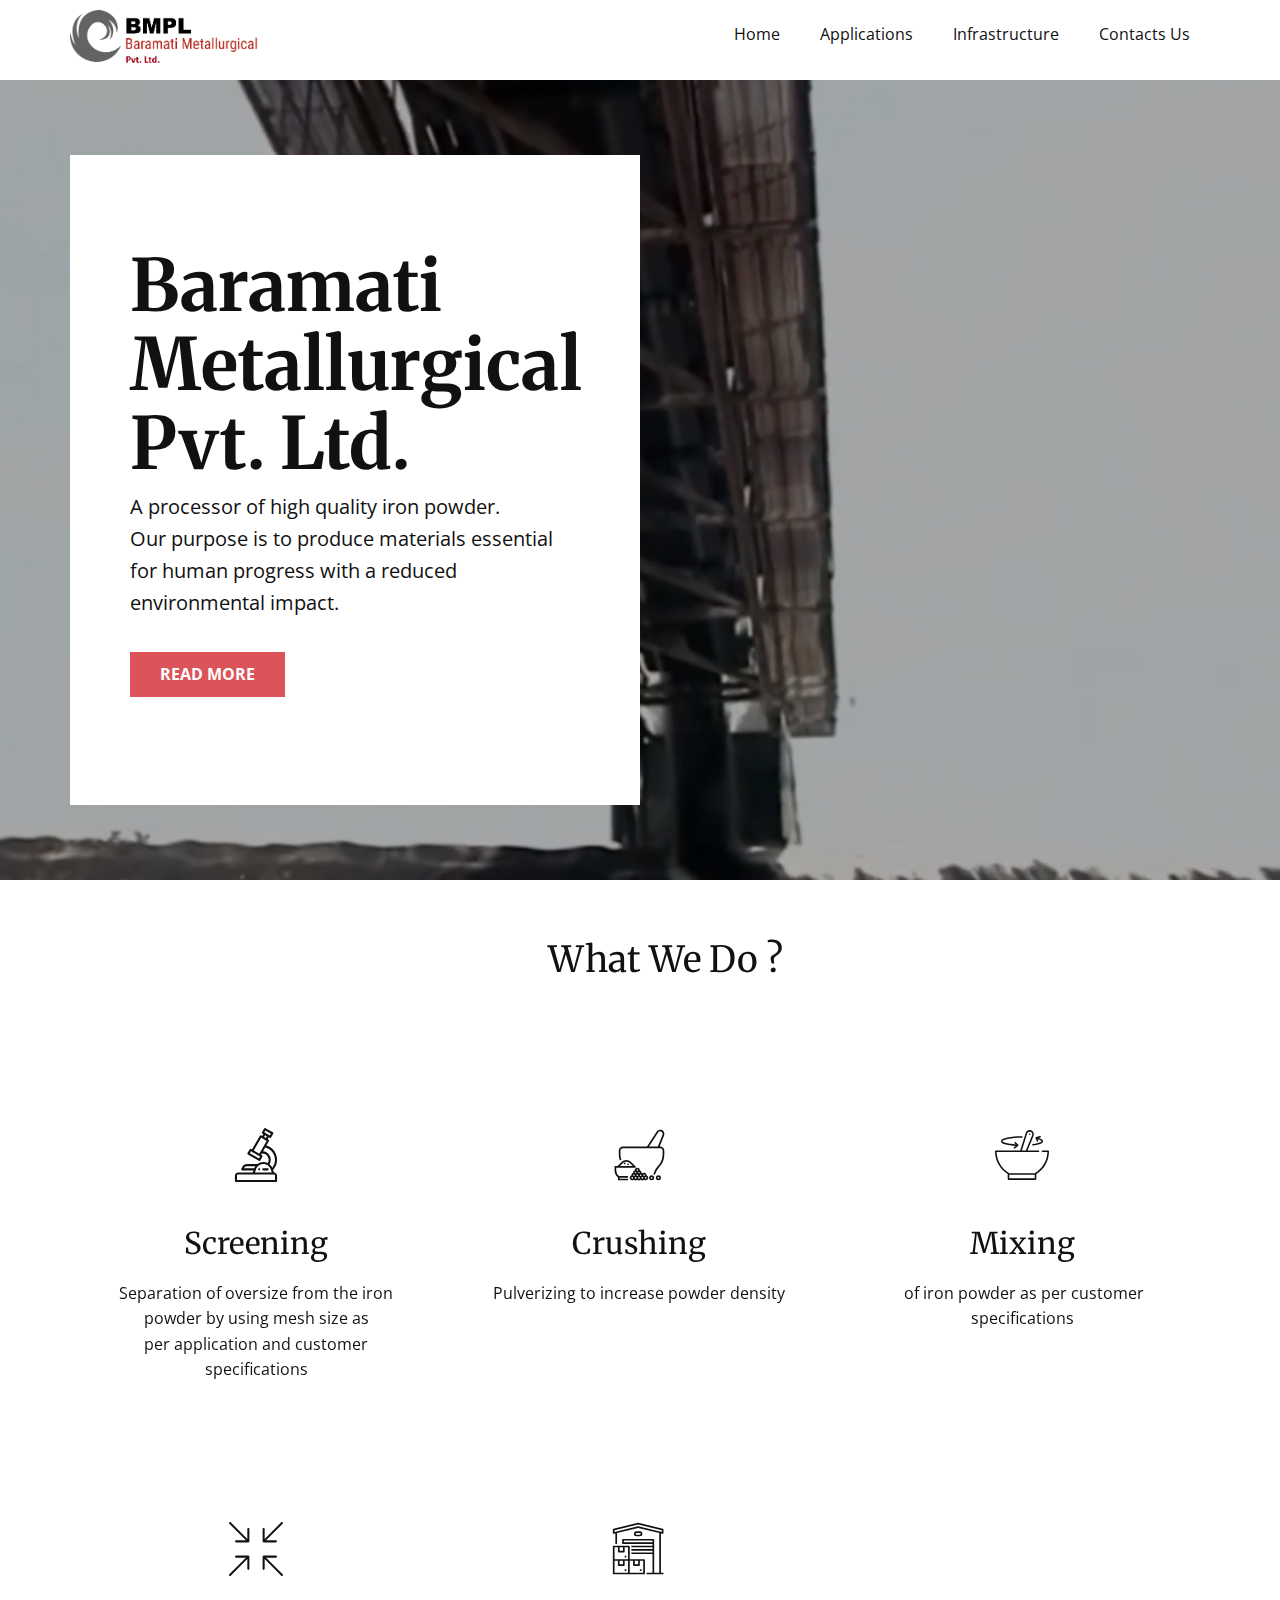
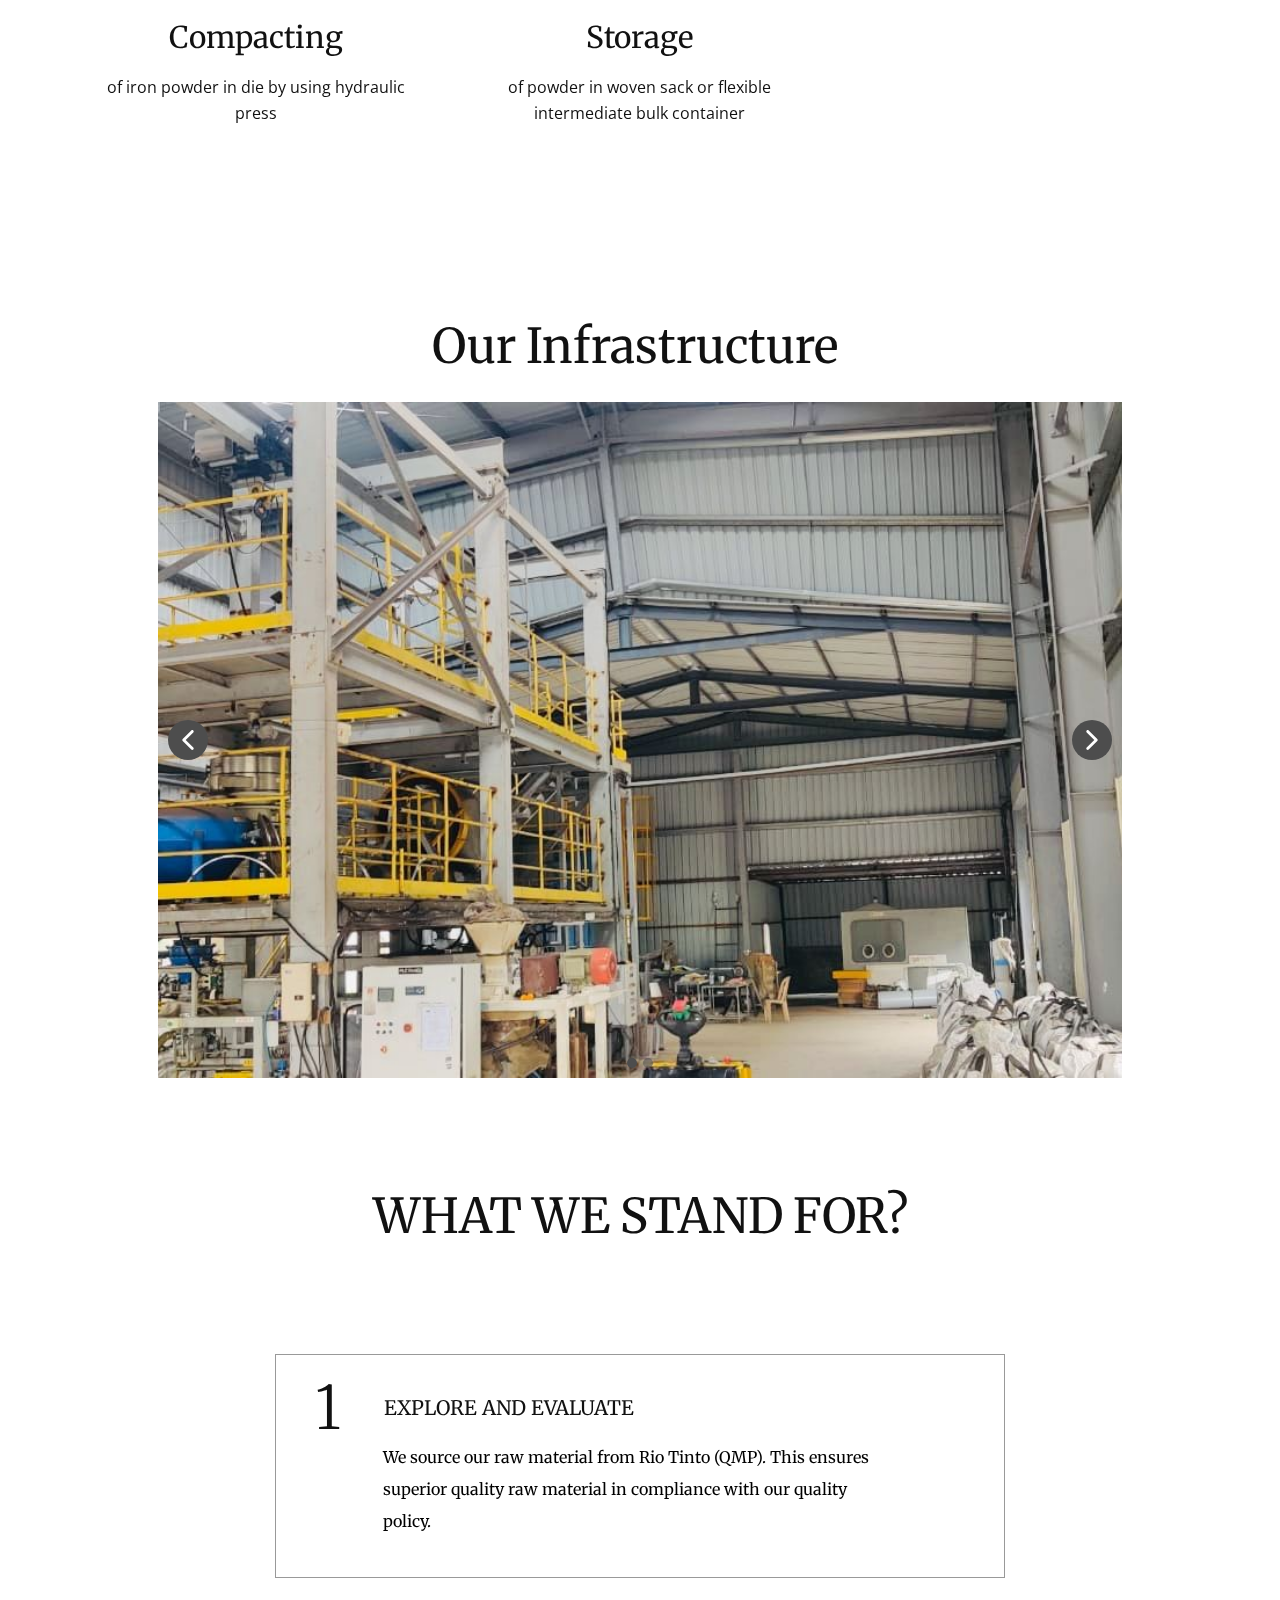
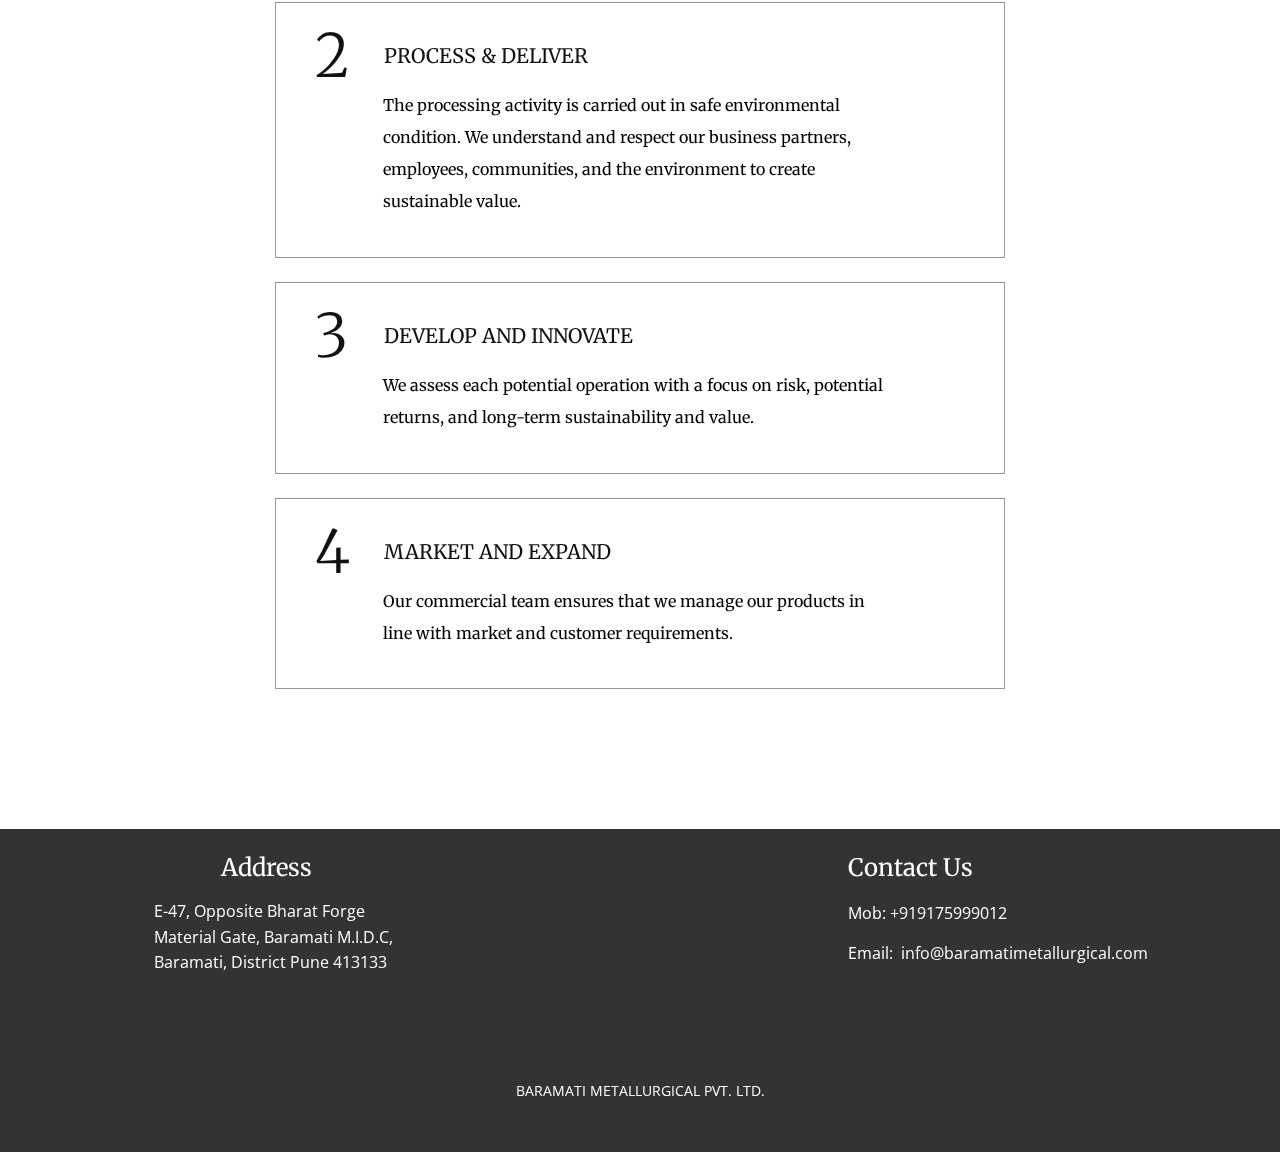
==== commit a18cb386: "Second Push" ====
--- a/index.html
+++ b/index.html
@@ -1,288 +1,305 @@
-<!DOCTYPE HTML>
-<style>
-img
-{
-    max-width: 100%;
-    min-width: 300px;
-    height: auto;
-}
-img.center {
-  display: block;
-  margin-left: auto;
-  margin-right: auto;
-  width: auto;
-}
-</style>
-
-<style>
-h1 {text-align: center;}
-p {text-align: center;}
-div {text-align: center;}
-</style>
-
-<!--
-	Industrious by TEMPLATED
-	templated.co @templatedco
-	Released for free under the Creative Commons Attribution 3.0 license (templated.co/license)
--->
-<html>
-	<head>
-		<title>Baramati Metallurgical Pvt. Ltd.</title>
-		<meta charset="utf-8" />
-		<meta name="viewport" content="width=device-width, initial-scale=1, user-scalable=no" />
-		<meta name="description" content="" />
-		<meta name="keywords" content="" />
-		<link rel="stylesheet" href="assets/css/main.css" />
-	</head>
-	<body class="is-preload">
-
-		<!-- Header -->
-			<header id="header">
-				<a class="logo" href="index.html">Baramati Metallurgical Pvt. Ltd.</a>
-				<nav>
-					<a href="#menu">Menu</a>
-				</nav>
-			</header>
-
-		<!-- Nav -->
-			<a href="#" class="pull-left"><img src="images/logo.png"></a> 
-			<nav id="menu">
-				<ul class="links">
-					<li><a href="index.html">Home</a></li>
-					<li><a href="elements.html">Elements</a></li>
-					<li><a href="generic.html">Generic</a></li>
-				</ul>
-			</nav>
-
-		<!-- Banner -->
-			<section id="banner">
-				<div class="inner">
-					<h1>Baramati Metallurgical Pvt. Ltd.</h1>
-					<p>A processor of high quality iron powder.<br />
-					Our purpose is to produce materials essential for human progress with a reduced environmental impact.</p>
-				</div>
-				<video autoplay loop muted playsinline src="images/banner.mp4"></video>
-			</section>
-
-		<!-- Highlights -->
-			<section class="wrapper">
-				<div class="inner">
-					<header class="special">
-						<h1> WHAT WE DO ?</h1>
-						<p style="text-align:center;"> <h4><b>Screening</b></h4> – Separation of oversize from the iron powder by using mesh size as<br/> per application and customer specifications<br />
-							 <br/><h4><b>Crushing</b></h4> – Pulverizing to increase powder density<br />
-							<br/><h4><b>Mixing</b></h4> - of iron powder as per customer specifications<br />
-							<br/><h4><b>Compacting</b></h4> - of iron powder in die by using hydraulic press<br />
-							<br/><h4><b>Storage</b></h4> - of powder in woven sack or flexible intermediate bulk container</p><br/><br/><br/><br/>
-					<h1>  WHAT MARKETS WE SERVE?</h1>
-					</header>
-
-					<div class="highlights">
-						<section>
-							<div class="content">
-								<header>
-									<a href="#"><img class="card-img-top" src="images/image013.jpg" alt="" ></a></br>
-									<h3></br>WELDING ELECTRODE</h3>
-								</header>
-								<p>Welding Electrode 7018 and alloy electrode.<br/><br/>
-								Grade: BMIP 1.40.25 / 2.40.25 / 3.40.25 </p>
-							</div>
-						</section>
-						<section>
-							<div class="content">
-								<header>
-									<a href="#"><img class="card-img-top" src="images/image010.png" alt="" ></a></br>
-									<h3></br>BRAKE LINER</h3>
-								</header>
-								<p>Friction Application <br/><br/> Grade : BMIP 6E.80.25</p>
-							</div>
-						</section>
-						<section>
-							<div class="content">
-								<header>
-									<a href="#"><img class="card-img-top" src="images/image012.png" alt="" ></a></br>
-									<h3></br>CORED WIRE</h3>
-								</header>
-								<p>Calcium carrier cored wire for steel making.<br/><br/>
-									Grade: BMIP 8.30.30 / 9.30.30 / 4.30.30</p>
-							</div>
-						</section>
-						<section>
-							<div class="content">
-								<header>
-									<a href="#"><img class="card-img-top" src="images/image015.png" alt="" ></a></br>
-									<h3></br>STAINLESS STEEL FOUNDRY</h3>
-								</header>
-								<p>Alloying of 316L / 304L and other stainless steel casting with carbon (<0.03%) and low sulphur and phosphorus content.<br/><br/>Grade: BMIP 6A.80.25 / 7A.80.25</p>
-							</div>
-						</section>
-						<section>
-							<div class="content">
-								<header>
-									<a href="#"><img class="card-img-top" src="images/image014.png" alt="" ></a></br>
-									<h3></br>STAINLESS STEEL CUTTING
-									</h3>
-								</header>
-								<p>Using Oxy – LPG flame<br/>Separation of runner riser from Stainless Steel casting<br/><br/>Grade: BMIP 6B.80.25 / 7B.80.25</p>
-							</div>
-						</section>
-						<section>
-							<div class="content">
-								<header>
-									<a href="#"><img class="card-img-top" src="images/image016.png" alt="" ></a></br>
-									<h3></br>ARTIFICIAL DIAMOND TOOLS
-									</h3>
-								</header>
-								<p>Grade: BMIP 6D.200.25 / 7D.200.25<br/><br/></p>
-							</div>
-						</section>
-						<section>
-							<div class="content">
-								<header>
-									<a href="#"><img class="card-img-top" src="images/image017.png" alt="" ></a></br>
-									<h3></br>ALUMINIUM ALLOYING
-									</h3>
-								</header>
-								<p>For Foil grades<br/><br/>Grade: 6C.40.25 / 7C.40.25</p>
-							</div>
-						</section>
-
-					</div>
-				</div>
-			</section>
-
-		<!-- CTA -->
-			<section id="cta" class="wrapper">
-				<div class="inner">
-					<h2>WHAT WE STAND FOR?</h2>
-					<p><b><h4>Explore and Evaluate</h4></b> – We source our raw material from Rio Tinto (QMP). This ensures superior quality raw material in compliance with our quality policy</br></br>
-						<b><h4><strong>Process & Deliver</strong></h4></b> – The processing activity is carried out in safe environmental condition. We understand and respect our business partners, employees, communities, and the environment to create sustainable value.</br>
-						<b><h4></br><strong>Develop and Innovate</strong></h4></b> - We assess each potential operation with a focus on risk, potential returns, and long-term sustainability and value.</br>
-						<b><h4></br><strong>Market and Expand</strong></h4></b> – Our commercial team ensure that we manage our products in line with market and customer requirements.</p>
-				</div>
-			</section>
-
-			<!-- Our Workshop -->
-			<h1></br></br>Baramati Metallurgical Pvt. Ltd.</h1>
-			<a href="#"></br></br><img class="center" src="images/WorkshopImage1.jpeg" alt="" ></a></br>
-			<a href="#"></br></br><img class="center" src="images/WorkshopImage2.jpeg" alt="" ></a></br>
-			<section class="wrapper">
-				<div class="inner">
-					<div class="highlights">
-						<section>
-							<div class="content">
-								<header>
-									
-									<h3></br>Our Company</h3>
-								</header>
-								<p>
-								We have world class equipments like Screening machine, Micro Mill, Double cone blender, Dust collector, Packaging machine, etc
-
-								Our unit is equipped with Testing facilities like Green Strength, Compression Testing Machine, Universal Splitter, Sieve Shaker, Flow Meter, etc </p>
-							</div>
-						</section>
-						</section>
-
-					</div>
-				</div>
-			</section>
-
-		<!-- Testimonials -->
-			<section class="wrapper">
-				<div class="inner">
-					<header class="special">
-						<h2>WHAT WE STAND FOR?</h2>
-						<p> </p>
-					</header>
-					<div class="testimonials">
-						<section>
-							<div class="content">
-								<div class="author">
-									<p class="credit"><strong><h4>Explore and Evaluate</h4></strong></p>
-								</div>
-								<blockquote>
-									<p>We source our raw material from Rio Tinto (QMP). This ensures superior quality raw material in compliance with our quality policy.</p>
-								</blockquote>
-								
-							</div>
-						</section>
-						<section>
-							<div class="content">
-								<div class="author">
-									<p class="credit"><strong><h4>Process & Deliver</h4></strong></p>
-								</div>
-								<blockquote>
-									<p>The processing activity is carried out in safe environmental condition. We understand and respect our business partners, employees, communities, and the environment to create sustainable value.</p>
-								</blockquote>
-								
-							</div>
-						</section>
-
-						<section>
-							<div class="content">
-								<div class="author">
-									<p class="credit"><strong><h4>Develop and Innovate</h4></strong></p>
-								</div>
-								<blockquote>
-									<p>We assess each potential operation with a focus on risk, potential returns, and long-term sustainability and value.</p>
-								</blockquote>
-								
-							</div>
-						</section>
-						<section>
-							<div class="content">
-								<div class="author">
-									<p class="credit"><strong><h4>Market and Expand</h4></strong></p>
-								</div>
-								<blockquote>
-									<p>Our commercial team ensures that we manage our products in line with market and customer requirements.</p>
-								</blockquote>
-								
-							</div>
-						</section>
-					</div>
-				</div>
-			</section>
-
-		<!-- Footer -->
-			<footer id="footer">
-				<div class="inner">
-					<div class="content">
-						<section>
-							<h3>Address</h3>
-							<p>E-47, Opposite Bharat Forge Material Gate, Baramati M.I.D.C, Baramati, District Pune 413133 Mob: +919175999012 Email:info@baramatimetallurgical.com</p>
-						</section>
-						<section>
-							<h4>Sem turpis amet semper</h4>
-							<ul class="alt">
-								<li><a href="#">Dolor pulvinar sed etiam.</a></li>
-								<li><a href="#">Etiam vel lorem sed amet.</a></li>
-								<li><a href="#">Felis enim feugiat viverra.</a></li>
-								<li><a href="#">Dolor pulvinar magna etiam.</a></li>
-							</ul>
-						</section>
-						<section>
-							<h4>Magna sed ipsum</h4>
-							<ul class="plain">
-								<li><a href="#"><i class="icon fa-twitter">&nbsp;</i>Twitter</a></li>
-								<li><a href="#"><i class="icon fa-facebook">&nbsp;</i>Facebook</a></li>
-								<li><a href="#"><i class="icon fa-instagram">&nbsp;</i>Instagram</a></li>
-								<li><a href="#"><i class="icon fa-github">&nbsp;</i>Github</a></li>
-							</ul>
-						</section>
-					</div>
-					<div class="copyright">
-						&copy; Untitled. Photos <a href="https://unsplash.co">Unsplash</a>, Video <a href="https://coverr.co">Coverr</a>.
-					</div>
-				</div>
-			</footer>
-
-		<!-- Scripts -->
-			<script src="assets/js/jquery.min.js"></script>
-			<script src="assets/js/browser.min.js"></script>
-			<script src="assets/js/breakpoints.min.js"></script>
-			<script src="assets/js/util.js"></script>
-			<script src="assets/js/main.js"></script>
-
-	</body>
+<!DOCTYPE html>
+<html style="font-size: 16px;">
+  <head>
+    <meta name="viewport" content="width=device-width, initial-scale=1.0">
+    <meta charset="utf-8">
+    <meta name="keywords" content="BaramatiMetallurgicalPvt. Ltd., Iron Powder, Baramati Metallurgical, Iron powder manufacturing ,baramati">
+    <meta name="description" content="A processor of high quality iron powder.
+Our purpose is to produce materials essential for human progress with a reduced environmental impact.">
+    <meta name="page_type" content="np-template-header-footer-from-plugin">
+    <title>Baramati Metallurgical</title>
+    <link rel="stylesheet" href="nicepage.css" media="screen">
+<link rel="stylesheet" href="Baramati-Metallurgical.css" media="screen">
+    <script class="u-script" type="text/javascript" src="jquery.js" defer=""></script>
+    <script class="u-script" type="text/javascript" src="nicepage.js" defer=""></script>
+    <meta name="generator" content="Nicepage 3.6.2, nicepage.com">
+    
+    
+    <link id="u-theme-google-font" rel="stylesheet" href="https://fonts.googleapis.com/css?family=Merriweather:300,300i,400,400i,700,700i,900,990i|Open+Sans:300,300i,400,400i,600,600i,700,700i,800,800i">
+    
+    
+    
+    
+    
+    
+    
+    
+    <script type="application/ld+json">{
+		"@context": "http://schema.org",
+		"@type": "Organization",
+		"name": "Baramati Metallurgical",
+		"url": "index.html",
+		"logo": "images/LOGOBMPL_resize.png"
+}</script>
+    <meta property="og:title" content="Baramati Metallurgical">
+    <meta property="og:type" content="website">
+    <meta property="og:description" content="A processor of high quality iron powder.
+Our purpose is to produce materials essential for human progress with a reduced environmental impact.">
+    <meta name="theme-color" content="#478ac9">
+    <link rel="canonical" href="index.html">
+    <meta property="og:url" content="index.html">
+  </head>
+  <body data-home-page="Baramati-Metallurgical.html" data-home-page-title="Baramati Metallurgical" class="u-body"><header class="u-clearfix u-header u-header" id="sec-f6eb"><div class="u-clearfix u-sheet u-sheet-1">
+        <a href="https://nicepage.com" class="u-image u-logo u-image-1" data-image-width="1908" data-image-height="588">
+          <img src="images/LOGOBMPL_resize.png" class="u-logo-image u-logo-image-1" data-image-width="198.4286">
+        </a>
+        <nav class="u-menu u-menu-dropdown u-offcanvas u-menu-1">
+          <div class="menu-collapse" style="font-size: 1rem; letter-spacing: 0px;">
+            <a class="u-button-style u-custom-left-right-menu-spacing u-custom-padding-bottom u-custom-top-bottom-menu-spacing u-nav-link u-text-active-palette-1-base u-text-hover-palette-2-base" href="#">
+              <svg><use xmlns:xlink="http://www.w3.org/1999/xlink" xlink:href="#menu-hamburger"></use></svg>
+              <svg version="1.1" xmlns="http://www.w3.org/2000/svg" xmlns:xlink="http://www.w3.org/1999/xlink"><defs><symbol id="menu-hamburger" viewBox="0 0 16 16" style="width: 16px; height: 16px;"><rect y="1" width="16" height="2"></rect><rect y="7" width="16" height="2"></rect><rect y="13" width="16" height="2"></rect>
+</symbol>
+</defs></svg>
+            </a>
+          </div>
+          <div class="u-custom-menu u-nav-container">
+            <ul class="u-nav u-unstyled u-nav-1"><li class="u-nav-item"><a class="u-button-style u-nav-link u-text-active-palette-1-base u-text-hover-palette-2-base" href="Baramati-Metallurgical.html#sec-84bc" data-page-id="178349605" style="padding: 10px 20px;">Home</a>
+</li><li class="u-nav-item"><a class="u-button-style u-nav-link u-text-active-palette-1-base u-text-hover-palette-2-base" href="Applications.html" style="padding: 10px 20px;">Applications</a>
+</li><li class="u-nav-item"><a class="u-button-style u-nav-link u-text-active-palette-1-base u-text-hover-palette-2-base" href="Infrastructure.html" style="padding: 10px 20px;">Infrastructure</a>
+</li><li class="u-nav-item"><a class="u-button-style u-nav-link u-text-active-palette-1-base u-text-hover-palette-2-base" href="Baramati-Metallurgical.html#sec-0231" data-page-id="178349605" style="padding: 10px 20px;">Contacts Us</a>
+</li></ul>
+          </div>
+          <div class="u-custom-menu u-nav-container-collapse">
+            <div class="u-black u-container-style u-inner-container-layout u-opacity u-opacity-95 u-sidenav">
+              <div class="u-sidenav-overflow">
+                <div class="u-menu-close"></div>
+                <ul class="u-align-center u-nav u-popupmenu-items u-unstyled u-nav-2"><li class="u-nav-item"><a class="u-button-style u-nav-link" href="Baramati-Metallurgical.html#sec-84bc" data-page-id="178349605" style="padding: 10px 20px;">Home</a>
+</li><li class="u-nav-item"><a class="u-button-style u-nav-link" href="Applications.html" style="padding: 10px 20px;">Applications</a>
+</li><li class="u-nav-item"><a class="u-button-style u-nav-link" href="Infrastructure.html" style="padding: 10px 20px;">Infrastructure</a>
+</li><li class="u-nav-item"><a class="u-button-style u-nav-link" href="Baramati-Metallurgical.html#sec-0231" data-page-id="178349605" style="padding: 10px 20px;">Contacts Us</a>
+</li></ul>
+              </div>
+            </div>
+            <div class="u-black u-menu-overlay u-opacity u-opacity-70"></div>
+          </div>
+        </nav>
+      </div></header>
+    <section class="u-align-left u-clearfix u-shading u-uploaded-video u-video u-section-1" src="" id="sec-84bc">
+      <div style="filter: brightness(0.65);" class="u-background-video u-expanded u-video-cover">
+        <div class="embed-responsive">
+          <video class="embed-responsive-item" loop="" muted="" autoplay="autoplay" playsinline="">
+            <source src="files/banner.mp4" type="video/mp4">
+            <p>Your browser does not support HTML5 video.</p>
+          </video>
+        </div>
+      </div>
+      <div class="u-clearfix u-sheet u-valign-middle-xl u-sheet-1">
+        <div class="u-align-left u-container-style u-group u-white u-group-1">
+          <div class="u-container-layout u-container-layout-1">
+            <h1 class="u-text u-title u-text-1">Baramati<br>Metallurgical<br>Pvt. Ltd.
+            </h1>
+            <p class="u-large-text u-text u-text-variant u-text-2">A processor of high quality iron powder.<br> Our purpose is to produce materials essential for human progress with a reduced environmental impact.
+            </p>
+            <a href="Baramati-Metallurgical.html#sec-e2a5" data-page-id="178349605" class="u-btn u-button-style u-palette-2-base u-btn-1">Read More</a>
+          </div>
+        </div>
+      </div>
+    </section>
+    <section class="u-align-center u-clearfix u-section-2" id="sec-e2a5">
+      <div class="u-clearfix u-sheet u-sheet-1">
+        <h2 class="u-text u-text-1">What We Do ?</h2>
+        <div class="u-expanded-width u-list u-repeater u-list-1">
+          <div class="u-align-center u-container-style u-list-item u-repeater-item">
+            <div class="u-container-layout u-similar-container u-valign-top u-container-layout-1"><span class="u-icon u-icon-circle u-spacing-21 u-white u-icon-1"><svg class="u-svg-link" preserveAspectRatio="xMidYMin slice" viewBox="0 0 512.001 512.001" style=""><use xmlns:xlink="http://www.w3.org/1999/xlink" xlink:href="#svg-7cc9"></use></svg><svg xmlns="http://www.w3.org/2000/svg" xmlns:xlink="http://www.w3.org/1999/xlink" version="1.1" xml:space="preserve" class="u-svg-content" viewBox="0 0 512.001 512.001" x="0px" y="0px" id="svg-7cc9" style="enable-background:new 0 0 512.001 512.001;"><g><g><path d="M286,382.001c-5.52,0-10,4.48-10,10c0,5.52,4.48,10,10,10c5.52,0,10-4.48,10-10C296,386.481,291.52,382.001,286,382.001z"></path>
+</g>
+</g><g><g><g><path d="M426.542,422.015l-8.195-24.586C442.673,371.408,456,337.766,456,302.001c0-62.984-42.061-118.048-101.212-135.262     l24.512-42.458c2.761-4.783,1.122-10.898-3.661-13.66l-8.66-5l10-17.32l8.66,5c4.772,2.755,10.892,1.134,13.66-3.66l20-34.64     c2.76-4.78,1.121-10.899-3.66-13.66l-69.28-40c-4.781-2.76-10.899-1.122-13.66,3.66l-20,34.64     c-2.76,4.78-1.122,10.899,3.66,13.66l8.66,5l-10,17.32l-8.66-5c-4.779-2.76-10.9-1.122-13.66,3.66l-75,129.909l-8.66-5     c-4.778-2.761-10.899-1.122-13.66,3.66l-20,34.641c-2.762,4.783-1.123,10.898,3.66,13.66l103.92,60     c4.75,2.744,10.882,1.151,13.66-3.66l20-34.641c2.762-4.783,1.123-10.898-3.66-13.66l-8.66-5l7.385-12.791     C346.55,238.9,376,266.9,376,302.001c0,10.702-2.759,20.919-8.02,29.983c-12.981-6.552-27.317-9.983-41.98-9.983     c-20.945,0-41.28,7.08-57.693,20H170.72c-19.057,0-36.194,10.59-44.726,27.641l-8.94,17.89c-1.549,3.1-1.383,6.78,0.439,9.728     c1.822,2.948,5.041,4.742,8.506,4.742h106.129l-6.667,20H86v-0.001c-16.542,0-30,13.458-30,30v50c0,5.522,4.477,10,10,10h380     c5.523,0,10-4.478,10-10v-50C456,435.641,442.834,422.306,426.542,422.015z M345.02,23.661l51.96,30l-10,17.319     c-11.567-6.678-38.465-22.209-51.96-30L345.02,23.661z M342.341,68.301l17.319,10l-10,17.32l-17.319-10L342.341,68.301z      M284.3,288.831l-86.6-50l10-17.32c9.192,5.307,65.786,37.983,77.937,44.999c0.001,0.001,0.002,0.001,0.004,0.002     c0.001,0,0.002,0.001,0.003,0.001l8.656,4.998L284.3,288.831z M286.979,244.19l-51.96-30L305.02,92.941     c20.351,11.75,32.291,18.644,38.899,22.459c-1.511-0.873-2.695-1.556-2.832-1.635c0.251,0.145,4.159,2.401,15.893,9.176     C346.645,140.843,295.739,229.017,286.979,244.19z M323.128,221.579l21.316-36.922C397.896,197.665,436,245.933,436,302.001     c0,27.143-8.963,52.862-25.498,73.886c-5.964-12.775-14.785-24.088-25.723-32.994C392.145,330.579,396,316.626,396,302.001     C396,259.896,363.912,225.233,323.128,221.579z M326,342.001c31.894,0,59.634,20.538,69.482,50.077l9.974,29.923H246.545     l9.972-29.918C266.574,361.917,294.789,342.001,326,342.001z M142.177,382.001c0.692-0.81,7.059-20.1,28.544-20.1h78.749     c-4.312,6.198-7.868,13.021-10.572,20.1H142.177z M436,492.001H76v-40c0-5.514,4.486-10,10-10c8.23,0,322.997,0,340,0     c5.515,0,10,4.486,10,10V492.001z"></path><path d="M345.137,116.103c0.604,0.349,1.158,0.668,1.658,0.957C346.244,116.742,345.683,116.418,345.137,116.103z"></path><path d="M345.071,116.065c0.022,0.013,0.044,0.025,0.066,0.038C345.114,116.09,345.093,116.078,345.071,116.065z"></path><path d="M343.919,115.4c0.032,0.019,0.065,0.037,0.097,0.056C343.984,115.437,343.951,115.418,343.919,115.4z"></path><path d="M344.016,115.456c0.367,0.212,0.72,0.416,1.054,0.609C344.709,115.856,344.355,115.651,344.016,115.456z"></path><path d="M346.795,117.06c0.093,0.054,0.186,0.107,0.278,0.16C346.98,117.167,346.891,117.115,346.795,117.06z"></path><path d="M350.946,119.457c0.034,0.02,0.063,0.037,0.087,0.05C351.01,119.494,350.981,119.477,350.946,119.457z"></path><path d="M350.695,119.312c0.105,0.061,0.188,0.109,0.251,0.145C350.881,119.419,350.798,119.371,350.695,119.312z"></path><path d="M351.033,119.507C351.128,119.562,351.122,119.559,351.033,119.507L351.033,119.507z"></path><path d="M349.295,118.504c0.074,0.043,0.147,0.085,0.216,0.125C349.441,118.588,349.369,118.546,349.295,118.504z"></path><path d="M349.511,118.628c0.494,0.285,0.904,0.522,1.184,0.684C350.438,119.163,350.051,118.94,349.511,118.628z"></path><path d="M348.971,118.317c0.111,0.064,0.219,0.126,0.324,0.187C349.192,118.444,349.084,118.382,348.971,118.317z"></path><path d="M347.072,117.22c0.748,0.432,1.378,0.795,1.899,1.096C348.397,117.985,347.748,117.61,347.072,117.22z"></path>
+</g>
+</g>
+</g><g><g><path d="M366,382.001h-40c-5.523,0-10,4.478-10,10c0,5.522,4.477,10,10,10h40c5.523,0,10-4.478,10-10    C376,386.479,371.523,382.001,366,382.001z"></path>
+</g>
+</g></svg>
+            
+            
+          </span>
+              <h3 class="u-align-center u-text u-text-2">Screening</h3>
+              <p class="u-align-center u-text u-text-3">Separation of oversize from the iron powder by using mesh size as<br>per application and customer specifications<br>
+              </p>
+            </div>
+          </div>
+          <div class="u-align-center u-container-style u-list-item u-repeater-item">
+            <div class="u-container-layout u-similar-container u-valign-top u-container-layout-2"><span class="u-icon u-icon-circle u-spacing-21 u-white u-icon-2"><svg class="u-svg-link" preserveAspectRatio="xMidYMin slice" viewBox="0 0 512 512" style=""><use xmlns:xlink="http://www.w3.org/1999/xlink" xlink:href="#svg-9126"></use></svg><svg xmlns="http://www.w3.org/2000/svg" xmlns:xlink="http://www.w3.org/1999/xlink" version="1.1" xml:space="preserve" class="u-svg-content" viewBox="0 0 512 512" id="svg-9126"><path d="M328,449.37622V448a23.98443,23.98443,0,0,0-40-17.86926,24.01809,24.01809,0,0,0-8-4.75452V424a24.038,24.038,0,0,0-16-22.62378V400a24,24,0,0,0-48,0v1.37622A24.038,24.038,0,0,0,200,424v1.37622A24.038,24.038,0,0,0,184,448v1.37622a23.99488,23.99488,0,1,0,24,40.493,23.94376,23.94376,0,0,0,32,0,23.94376,23.94376,0,0,0,32,0,23.94376,23.94376,0,0,0,32,0,23.99222,23.99222,0,1,0,24-40.493ZM304,440a8.00917,8.00917,0,0,1,8,8v1.37622a24.01809,24.01809,0,0,0-8,4.75452,24.01809,24.01809,0,0,0-8-4.75452V448A8.00917,8.00917,0,0,1,304,440Zm-32,14.13074a24.01809,24.01809,0,0,0-8-4.75452V448a8,8,0,0,1,16,0v1.37622A24.01809,24.01809,0,0,0,272,454.13074Zm-32,0a24.01809,24.01809,0,0,0-8-4.75452V448a8,8,0,0,1,16,0v1.37622A24.01809,24.01809,0,0,0,240,454.13074ZM256,416a8.00917,8.00917,0,0,1,8,8v1.37622a24.01809,24.01809,0,0,0-8,4.75452,24.01809,24.01809,0,0,0-8-4.75452V424A8.00917,8.00917,0,0,1,256,416Zm-16-24a8.00917,8.00917,0,0,1,8,8v1.37622a24.01809,24.01809,0,0,0-8,4.75452,24.01809,24.01809,0,0,0-8-4.75452V400A8.00917,8.00917,0,0,1,240,392Zm-16,24a8.00917,8.00917,0,0,1,8,8v1.37622a24.01809,24.01809,0,0,0-8,4.75452,24.01809,24.01809,0,0,0-8-4.75452V424A8.00917,8.00917,0,0,1,224,416Zm-16,24a8.00917,8.00917,0,0,1,8,8v1.37622a24.01809,24.01809,0,0,0-8,4.75452,24.01809,24.01809,0,0,0-8-4.75452V448A8.00917,8.00917,0,0,1,208,440Zm-16,40a8,8,0,1,1,8-8A8.00917,8.00917,0,0,1,192,480Zm32,0a8,8,0,1,1,8-8A8.00917,8.00917,0,0,1,224,480Zm32,0a8,8,0,1,1,8-8A8.00917,8.00917,0,0,1,256,480Zm32,0a8,8,0,1,1,8-8A8.00917,8.00917,0,0,1,288,480Zm32,0a8,8,0,1,1,8-8A8.00917,8.00917,0,0,1,320,480Z"></path><path d="M376,448a24,24,0,1,0,24,24A24.02718,24.02718,0,0,0,376,448Zm0,32a8,8,0,1,1,8-8A8.00917,8.00917,0,0,1,376,480Z"></path><path d="M440,448a24,24,0,1,0,24,24A24.02718,24.02718,0,0,0,440,448Zm0,32a8,8,0,1,1,8-8A8.00917,8.00917,0,0,1,440,480Z"></path><path d="M40,400V376H224V360h-4.686l-38.05908-38.05859a63.999,63.999,0,0,0-90.50976,0L52.686,360H32a8.00008,8.00008,0,0,0-8,8v32a88.453,88.453,0,0,0,32,67.868V488a8.00008,8.00008,0,0,0,8,8h88V480H72v-8h80V456H66.74609A72.37222,72.37222,0,0,1,40,400Zm62.05957-66.74512a47.99782,47.99782,0,0,1,67.88086,0L196.68579,360H75.31421Z"></path><circle cx="120" cy="336" r="8"></circle><circle cx="152" cy="344" r="8"></circle><path d="M456,176h-4.18359L492.12793,75.2207A53.904,53.904,0,0,0,496,55.11475a39.11461,39.11461,0,0,0-71.91016-21.3169L331.6582,176H104a40.04552,40.04552,0,0,0-40,40v32a180.63191,180.63191,0,0,0,9.74414,58.58936l15.13867-5.17872A164.65874,164.65874,0,0,1,80,248V216a24.02718,24.02718,0,0,1,24-24H456a24.02718,24.02718,0,0,1,24,24v32a165.10941,165.10941,0,0,1-39.72461,107.38574l-12.69922,14.81543a179.79681,179.79681,0,0,0-36.46972,67.5791l15.37109,4.43946a163.90242,163.90242,0,0,1,33.24707-61.60547l12.69922-14.81543A181.12408,181.12408,0,0,0,496,248V216A40.04552,40.04552,0,0,0,456,176ZM437.50586,42.51758A23.114,23.114,0,0,1,480,55.11475a37.98309,37.98309,0,0,1-2.72754,14.16406L434.584,176H350.74219Z"></path></svg></span>
+              <h3 class="u-align-center u-text u-text-4">
+                <span style="font-weight: 400;">Crushing </span>
+                <br>
+              </h3>
+              <p class="u-align-center u-text u-text-5">Pulverizing to increase powder density</p>
+            </div>
+          </div>
+          <div class="u-align-center u-container-style u-list-item u-repeater-item">
+            <div class="u-container-layout u-similar-container u-valign-top u-container-layout-3"><span class="u-icon u-icon-circle u-spacing-21 u-white u-icon-3"><svg class="u-svg-link" preserveAspectRatio="xMidYMin slice" viewBox="0 0 512 512" style=""><use xmlns:xlink="http://www.w3.org/1999/xlink" xlink:href="#svg-6c25"></use></svg><svg xmlns="http://www.w3.org/2000/svg" xmlns:xlink="http://www.w3.org/1999/xlink" version="1.1" xml:space="preserve" class="u-svg-content" viewBox="0 0 512 512" x="0px" y="0px" id="svg-6c25" style="enable-background:new 0 0 512 512;"><g><g><circle cx="328.842" cy="59.596" r="7.515"></circle>
+</g>
+</g><g><g><path d="M504.485,212.385h-54.439c-4.151,0-7.515,3.364-7.515,7.515s3.364,7.515,7.515,7.515h46.807    c-2.609,83.095-48.326,159.68-120.681,201.393H135.591c-0.313-0.26-0.643-0.502-1.006-0.714    C63.01,386.259,17.749,309.877,15.148,227.414h397.491c4.151,0,7.515-3.364,7.515-7.515s-3.364-7.515-7.515-7.515H308.68    l56.263-136.594c7.259-16.163,2.627-35.776-11.144-46.938c-3.415-2.767-7.293-4.946-11.422-6.45    c-16.471-5.993-35.516-0.151-45.714,14.119c-2.655,3.715-4.642,7.881-5.889,12.272l-51.94,163.591H7.515    c-4.151,0-7.515,3.364-7.515,7.515c0,45.537,12.11,90.255,35.019,129.321c20.897,35.634,50.256,65.831,85.215,87.745v47.451    c0,4.151,3.364,7.515,7.515,7.515H384.25c4.151,0,7.515-3.364,7.515-7.515v-47.455c34.618-21.699,63.738-51.5,84.608-86.711    C499.681,310.928,512,265.854,512,219.899C512,215.748,508.636,212.385,504.485,212.385z M305.136,53.226    c1.946-6.137,5.463-11.331,11.075-14.684c6.321-3.776,14.104-4.534,21.025-2.015c10.053,3.658,16.714,13.776,16.114,24.457    c-0.177,3.168-1.057,6.058-2.258,8.969l-58.667,142.431h-37.823L305.136,53.226z M376.736,476.901H135.264v-33.065h241.472    V476.901z"></path>
+</g>
+</g><g><g><path d="M256,77.121c-51.885,0-100.74,4.225-137.563,11.896c-41.94,8.737-62.328,20.414-62.328,35.697    c0,13.419,15.72,24.012,48.058,32.384c23.722,6.14,55.579,10.731,91.002,13.176l-15.742,11.493c-3.01,2.199-3.95,6.407-2.16,9.677    c2.146,3.922,7.408,5.1,11.024,2.462l31.562-23.045c3.592-2.624,4.094-7.972,1.044-11.216l-23.546-25.049    c-2.845-3.025-7.598-3.172-10.623-0.329c-3.025,2.843-3.171,7.599-0.329,10.623l9.765,10.389    c-34.489-2.38-65.374-6.814-88.23-12.731c-30.035-7.775-36.795-15.68-36.795-17.835c0-2.721,9.252-12.419,50.363-20.983    C157.348,96.262,205.114,92.15,256,92.15c4.151,0,7.515-3.364,7.515-7.515S260.151,77.121,256,77.121z"></path>
+</g>
+</g><g><g><path d="M415.933,94.577l14.273-3.664c4.02-1.032,6.443-5.128,5.41-9.148s-5.131-6.442-9.148-5.41l-37.072,9.519    c-4.345,1.117-6.79,5.967-5.084,10.128l12.524,30.559c1.635,3.99,6.451,5.798,10.313,3.872c3.474-1.732,5.064-5.982,3.593-9.571    l-5.616-13.704c28.964,7.642,35.735,15.328,35.735,17.556c0,3.241-13.949,17.208-82.193,26.32    c-4.114,0.549-7.004,4.328-6.454,8.442c0.504,3.777,3.731,6.522,7.439,6.522c0.332,0,0.667-0.022,1.004-0.067    c27.214-3.633,50.036-8.698,65.994-14.644c19.674-7.332,29.239-16.025,29.239-26.574    C455.89,112.47,442.778,102.561,415.933,94.577z"></path>
+</g>
+</g></svg>
+            
+            
+          </span>
+              <h3 class="u-align-center u-text u-text-6"><b>
+                  <span style="font-weight: 400;">
+                    <span style="font-weight: 400;">Mixing </span>
+                  </span></b>
+              </h3>
+              <p class="u-align-center u-text u-text-7">&nbsp;of iron powder as per customer specifications</p>
+            </div>
+          </div>
+          <div class="u-align-center u-container-style u-list-item u-repeater-item">
+            <div class="u-container-layout u-similar-container u-valign-top u-container-layout-4"><span class="u-icon u-icon-circle u-spacing-21 u-white u-icon-4"><svg class="u-svg-link" preserveAspectRatio="xMidYMin slice" viewBox="0 0 53 53" style=""><use xmlns:xlink="http://www.w3.org/1999/xlink" xlink:href="#svg-2596"></use></svg><svg xmlns="http://www.w3.org/2000/svg" xmlns:xlink="http://www.w3.org/1999/xlink" version="1.1" xml:space="preserve" class="u-svg-content" viewBox="0 0 53 53" x="0px" y="0px" id="svg-2596" style="enable-background:new 0 0 53 53;"><g><path d="M36.414,35H46c0.552,0,1-0.448,1-1s-0.448-1-1-1H34c-0.13,0-0.26,0.027-0.382,0.077c-0.244,0.101-0.439,0.296-0.541,0.541   C33.026,33.74,33,33.869,33,34v12c0,0.552,0.448,1,1,1s1-0.448,1-1v-9.586l16.293,16.293C51.488,52.902,51.744,53,52,53   s0.512-0.098,0.707-0.293c0.391-0.391,0.391-1.023,0-1.414L36.414,35z"></path><path d="M16.584,17.999H6.999c-0.552,0-1,0.448-1,1s0.448,1,1,1h12c0.13,0,0.26-0.027,0.382-0.077   c0.244-0.101,0.439-0.296,0.541-0.541c0.051-0.122,0.077-0.252,0.077-0.382v-12c0-0.552-0.448-1-1-1s-1,0.448-1,1v9.586   L1.707,0.293c-0.391-0.391-1.023-0.391-1.414,0s-0.391,1.023,0,1.414L16.584,17.999z"></path><path d="M19.382,33.077C19.26,33.027,19.13,33,19,33H7c-0.552,0-1,0.448-1,1s0.448,1,1,1h9.586L0.293,51.293   c-0.391,0.391-0.391,1.023,0,1.414C0.488,52.902,0.744,53,1,53s0.512-0.098,0.707-0.293L18,36.414V46c0,0.552,0.448,1,1,1   s1-0.448,1-1V34c0-0.13-0.027-0.26-0.077-0.382C19.821,33.373,19.627,33.179,19.382,33.077z"></path><path d="M33.618,19.923C33.74,19.973,33.87,20,34,20h12c0.552,0,1-0.448,1-1s-0.448-1-1-1h-9.586L52.707,1.707   c0.391-0.391,0.391-1.023,0-1.414s-1.023-0.391-1.414,0L35,16.586V7c0-0.552-0.448-1-1-1s-1,0.448-1,1v12   c0,0.13,0.027,0.26,0.077,0.382C33.179,19.627,33.373,19.821,33.618,19.923z"></path>
+</g></svg>
+            
+            
+          </span>
+              <h3 class="u-align-center u-text u-text-8">
+                <span style="font-weight: 400;"> Compacting</span>
+                <br>
+              </h3>
+              <p class="u-align-center u-text u-text-9">of iron powder in die by using hydraulic press</p>
+            </div>
+          </div>
+          <div class="u-align-center u-container-style u-list-item u-repeater-item">
+            <div class="u-container-layout u-similar-container u-valign-top u-container-layout-5"><span class="u-icon u-icon-circle u-spacing-21 u-white u-icon-5"><svg class="u-svg-link" preserveAspectRatio="xMidYMin slice" viewBox="0 0 512 512" style=""><use xmlns:xlink="http://www.w3.org/1999/xlink" xlink:href="#svg-cc97"></use></svg><svg xmlns="http://www.w3.org/2000/svg" xmlns:xlink="http://www.w3.org/1999/xlink" version="1.1" xml:space="preserve" class="u-svg-content" viewBox="0 0 512 512" id="svg-cc97"><g id="Outline"><rect x="120" y="448" width="16" height="16"></rect><path d="M304,352H168V232a8,8,0,0,0-8-8H16a8,8,0,0,0-8,8V488a8,8,0,0,0,8,8H304a8,8,0,0,0,8-8V360A8,8,0,0,0,304,352Zm-88,16h32v32H216ZM72,240h32v32H72Zm-48,0H56v40a8,8,0,0,0,8,8h48a8,8,0,0,0,8-8V240h32V352H24ZM72,368h32v32H72Zm-48,0H56v40a8,8,0,0,0,8,8h48a8,8,0,0,0,8-8V368h32V480H24ZM296,480H168V368h32v40a8,8,0,0,0,8,8h48a8,8,0,0,0,8-8V368h32Z"></path><rect x="264" y="448" width="16" height="16"></rect><rect x="120" y="320" width="16" height="16"></rect><path d="M478.123,111.776A7.941,7.941,0,0,0,480,112a8.023,8.023,0,0,0,6.926-3.984,8.237,8.237,0,0,0,1.074-4.2V72a8,8,0,0,0-6.123-7.776l-232-56a7.967,7.967,0,0,0-3.754,0l-232,56A8,8,0,0,0,8,72v31.773a8.322,8.322,0,0,0,1.374,4.718,8.013,8.013,0,0,0,8.5,3.285L32,108.367V208H48V104.505L248,56.229l200,48.276V480H400V168a8,8,0,0,0-8-8H104a8,8,0,0,0-8,8v32a8,8,0,0,0,8,8H384v16H184v16H384v16H184v16H384v16H184v16H384V480H328v16H488V480H464V108.367ZM112,192V176H384v16ZM248,40a7.943,7.943,0,0,0-1.877.224L24,93.839V78.3l224-54.07L472,78.3v15.54L249.877,40.224A7.943,7.943,0,0,0,248,40Z"></path><path d="M264,136a24,24,0,0,0,0-48H232a24,24,0,0,0,0,48Zm-40-24a8.009,8.009,0,0,1,8-8h32a8,8,0,0,1,0,16H232A8.009,8.009,0,0,1,224,112Z"></path>
+</g></svg>
+            
+            
+          </span>
+              <h3 class="u-align-center u-text u-text-10">Storage</h3>
+              <p class="u-align-center u-text u-text-11">of powder in woven sack or flexible intermediate bulk container</p>
+            </div>
+          </div>
+        </div>
+      </div>
+    </section>
+    <section class="u-align-center u-clearfix u-section-3" id="sec-7c29">
+      <div class="u-clearfix u-sheet u-sheet-1">
+        <h1 class="u-text u-text-1">Our Infrastructure&nbsp;</h1>
+        <div class="u-carousel u-expanded-width-xs u-gallery u-layout-carousel u-lightbox u-no-transition u-show-text-none u-gallery-1" data-interval="5000" data-u-ride="carousel" id="carousel-c442">
+          <ol class="u-absolute-hcenter u-carousel-indicators u-carousel-indicators-1">
+            <li data-u-target="#carousel-c442" data-u-slide-to="0" class="u-active u-grey-70 u-shape-circle" style="width: 10px; height: 10px;"></li>
+            <li data-u-target="#carousel-c442" data-u-slide-to="1" class="u-grey-70 u-shape-circle" style="width: 10px; height: 10px;"></li>
+          </ol>
+          <div class="u-carousel-inner u-gallery-inner" role="listbox">
+            <div class="u-active u-carousel-item u-gallery-item">
+              <div class="u-back-slide" data-image-width="1280" data-image-height="583">
+                <img class="u-back-image u-expanded" src="images/WorkshopImage2.jpeg">
+              </div>
+              <div class="u-over-slide u-over-slide-1">
+                <h3 class="u-gallery-heading">Sample Title</h3>
+                <p class="u-gallery-text">Sample Text</p>
+              </div>
+            </div>
+            <div class="u-carousel-item u-gallery-item">
+              <div class="u-back-slide" data-image-width="1280" data-image-height="583">
+                <img class="u-back-image u-expanded" src="images/WorkshopImage1.jpeg">
+              </div>
+              <div class="u-over-slide u-over-slide-2">
+                <h3 class="u-gallery-heading">Sample Title</h3>
+                <p class="u-gallery-text">Sample Text</p>
+              </div>
+            </div>
+          </div>
+          <a class="u-absolute-vcenter u-carousel-control u-carousel-control-prev u-grey-70 u-icon-circle u-opacity u-opacity-70 u-spacing-10 u-text-white u-carousel-control-1" href="#carousel-c442" role="button" data-u-slide="prev">
+            <span aria-hidden="true">
+              <svg viewBox="0 0 451.847 451.847"><path d="M97.141,225.92c0-8.095,3.091-16.192,9.259-22.366L300.689,9.27c12.359-12.359,32.397-12.359,44.751,0
+c12.354,12.354,12.354,32.388,0,44.748L173.525,225.92l171.903,171.909c12.354,12.354,12.354,32.391,0,44.744
+c-12.354,12.365-32.386,12.365-44.745,0l-194.29-194.281C100.226,242.115,97.141,234.018,97.141,225.92z"></path></svg>
+            </span>
+            <span class="sr-only">
+              <svg viewBox="0 0 451.847 451.847"><path d="M97.141,225.92c0-8.095,3.091-16.192,9.259-22.366L300.689,9.27c12.359-12.359,32.397-12.359,44.751,0
+c12.354,12.354,12.354,32.388,0,44.748L173.525,225.92l171.903,171.909c12.354,12.354,12.354,32.391,0,44.744
+c-12.354,12.365-32.386,12.365-44.745,0l-194.29-194.281C100.226,242.115,97.141,234.018,97.141,225.92z"></path></svg>
+            </span>
+          </a>
+          <a class="u-absolute-vcenter u-carousel-control u-carousel-control-next u-grey-70 u-icon-circle u-opacity u-opacity-70 u-spacing-10 u-text-white u-carousel-control-2" href="#carousel-c442" role="button" data-u-slide="next">
+            <span aria-hidden="true">
+              <svg viewBox="0 0 451.846 451.847"><path d="M345.441,248.292L151.154,442.573c-12.359,12.365-32.397,12.365-44.75,0c-12.354-12.354-12.354-32.391,0-44.744
+L278.318,225.92L106.409,54.017c-12.354-12.359-12.354-32.394,0-44.748c12.354-12.359,32.391-12.359,44.75,0l194.287,194.284
+c6.177,6.18,9.262,14.271,9.262,22.366C354.708,234.018,351.617,242.115,345.441,248.292z"></path></svg>
+            </span>
+            <span class="sr-only">
+              <svg viewBox="0 0 451.846 451.847"><path d="M345.441,248.292L151.154,442.573c-12.359,12.365-32.397,12.365-44.75,0c-12.354-12.354-12.354-32.391,0-44.744
+L278.318,225.92L106.409,54.017c-12.354-12.359-12.354-32.394,0-44.748c12.354-12.359,32.391-12.359,44.75,0l194.287,194.284
+c6.177,6.18,9.262,14.271,9.262,22.366C354.708,234.018,351.617,242.115,345.441,248.292z"></path></svg>
+            </span>
+          </a>
+        </div>
+      </div>
+    </section>
+    <section class="u-clearfix u-section-4" id="sec-f1c3">
+      <div class="u-clearfix u-sheet u-sheet-1"></div>
+    </section>
+    <section class="u-align-center u-clearfix u-section-5" id="sec-cf78">
+      <div class="u-clearfix u-sheet u-valign-middle u-sheet-1">
+        <h1 class="u-text u-text-1">
+          <span style="font-weight: 400;">
+            <span style="font-weight: 400;"> W</span>HAT WE STAND FOR?<span style="font-weight: 400;"></span>
+          </span>
+        </h1>
+      </div>
+    </section>
+    <section class="u-align-center u-clearfix u-section-6" id="sec-7fc0">
+      <div class="u-clearfix u-sheet u-sheet-1">
+        <div class="u-list u-repeater u-list-1">
+          <div class="u-border-1 u-border-grey-40 u-container-style u-list-item u-repeater-item u-white u-list-item-1">
+            <div class="u-container-layout u-similar-container u-container-layout-1">
+              <h2 class="u-text u-text-1">1</h2>
+              <h5 class="u-text u-text-2">EXPLORE AND EVALUATE</h5>
+              <p class="u-custom-font u-heading-font u-text u-text-black u-text-3">We source our raw material from Rio Tinto (QMP). This ensures superior quality raw material in compliance with our quality policy.</p>
+            </div>
+          </div>
+          <div class="u-border-1 u-border-grey-40 u-container-style u-list-item u-repeater-item u-video-cover u-white u-list-item-2">
+            <div class="u-container-layout u-similar-container u-container-layout-2">
+              <h2 class="u-text u-text-4">2</h2>
+              <h5 class="u-text u-text-5">PROCESS &amp; DELIVER</h5>
+              <p class="u-custom-font u-heading-font u-text u-text-black u-text-6">The processing activity is carried out in safe environmental condition. We understand and respect our business partners, employees, communities, and the environment to create sustainable value. </p>
+            </div>
+          </div>
+          <div class="u-border-1 u-border-grey-40 u-container-style u-list-item u-repeater-item u-video-cover u-white u-list-item-3">
+            <div class="u-container-layout u-similar-container u-container-layout-3">
+              <h2 class="u-text u-text-7">3</h2>
+              <h5 class="u-text u-text-8">DEVELOP AND INNOVATE</h5>
+              <p class="u-custom-font u-heading-font u-text u-text-black u-text-9">We assess each potential operation with a focus on risk, potential returns, and long-term sustainability and value.</p>
+            </div>
+          </div>
+          <div class="u-border-1 u-border-grey-40 u-container-style u-list-item u-repeater-item u-video-cover u-white u-list-item-4">
+            <div class="u-container-layout u-similar-container u-container-layout-4">
+              <h2 class="u-text u-text-10">4</h2>
+              <h5 class="u-text u-text-11">MARKET AND EXPAND</h5>
+              <p class="u-custom-font u-heading-font u-text u-text-black u-text-12">Our commercial team ensures that we manage our products in line with market and customer requirements.</p>
+            </div>
+          </div>
+        </div>
+      </div>
+    </section>
+    <section class="u-clearfix u-custom-color-1 u-section-7" id="sec-0231">
+      <div class="u-clearfix u-sheet u-sheet-1">
+        <div class="u-clearfix u-expanded-width u-gutter-30 u-layout-spacing-vertical u-layout-wrap u-layout-wrap-1">
+          <div class="u-gutter-0 u-layout">
+            <div class="u-layout-row">
+              <div class="u-size-60">
+                <div class="u-layout-col">
+                  <div class="u-container-style u-custom-color-1 u-layout-cell u-left-cell u-size-60 u-layout-cell-1">
+                    <div class="u-container-layout u-container-layout-1">
+                      <h4 class="u-align-left u-text u-text-1">Contact Us</h4>
+                      <h4 class="u-align-center u-text u-text-2">Address</h4>
+                      <p class="u-align-left u-text u-text-3">E-47, Opposite Bharat Forge Material Gate, Baramati M.I.D.C, Baramati, District Pune 413133</p>
+                      <p class="u-align-left u-text u-text-4">Mob: +919175999012</p>
+                      <p class="u-align-left u-text u-text-5">Email:&nbsp; info@baramatimetallurgical.com</p>
+                    </div>
+                  </div>
+                </div>
+              </div>
+            </div>
+          </div>
+        </div>
+      </div>
+    </section>
+    
+    
+    <footer class="u-align-center u-clearfix u-footer u-grey-80 u-footer" id="sec-556e"><div class="u-clearfix u-sheet u-valign-middle u-sheet-1">
+        <p class="u-small-text u-text u-text-variant u-text-1">BARAMATI METALLURGICAL PVT. LTD.</p>
+      </div></footer>
+  </body>
 </html>--- a/nicepage.css
+++ b/nicepage.css
@@ -0,0 +1,31936 @@
+/*begin-commonstyles library*//*!
+ * froala_editor v3.2.3 (https://www.froala.com/wysiwyg-editor)
+ * License https://froala.com/wysiwyg-editor/terms/
+ * Copyright 2014-2020 Froala Labs
+ */
+
+.fr-clearfix::after {
+  clear: both;
+  display: block;
+  content: "";
+  height: 0; }
+
+.fr-hide-by-clipping {
+  position: absolute;
+  width: 1px;
+  height: 1px;
+  padding: 0;
+  margin: -1px;
+  overflow: hidden;
+  clip: rect(0, 0, 0, 0);
+  border: 0; }
+
+.fr-view img.fr-rounded, .fr-view .fr-img-caption.fr-rounded img {
+  border-radius: 10px;
+  -moz-border-radius: 10px;
+  -webkit-border-radius: 10px;
+  -moz-background-clip: padding;
+  -webkit-background-clip: padding-box;
+  background-clip: padding-box; }
+
+.fr-view img.fr-shadow, .fr-view .fr-img-caption.fr-shadow img {
+  -webkit-box-shadow: 10px 10px 5px 0px #cccccc;
+  -moz-box-shadow: 10px 10px 5px 0px #cccccc;
+  box-shadow: 10px 10px 5px 0px #cccccc; }
+
+.fr-view img.fr-bordered, .fr-view .fr-img-caption.fr-bordered img {
+  border: solid 5px #CCC; }
+
+.fr-view img.fr-bordered {
+  -webkit-box-sizing: content-box;
+  -moz-box-sizing: content-box;
+  box-sizing: content-box; }
+
+.fr-view .fr-img-caption.fr-bordered img {
+  -webkit-box-sizing: border-box;
+  -moz-box-sizing: border-box;
+  box-sizing: border-box; }
+
+.fr-view {
+  word-wrap: break-word; }
+  .fr-view span[style~="color:"] a {
+    color: inherit; }
+  .fr-view strong {
+    font-weight: 700; }
+  .fr-view table {
+    border: none;
+    border-collapse: collapse;
+    empty-cells: show;
+    max-width: 100%; }
+    .fr-view table td {
+      min-width: 5px; }
+    .fr-view table.fr-dashed-borders td, .fr-view table.fr-dashed-borders th {
+      border-style: dashed; }
+    .fr-view table.fr-alternate-rows tbody tr:nth-child(2n) {
+      background: whitesmoke; }
+    .fr-view table td, .fr-view table th {
+      border: 1px solid #DDD; }
+      .fr-view table td:empty, .fr-view table th:empty {
+        height: 20px; }
+      .fr-view table td.fr-highlighted, .fr-view table th.fr-highlighted {
+        border: 1px double red; }
+      .fr-view table td.fr-thick, .fr-view table th.fr-thick {
+        border-width: 2px; }
+    .fr-view table th {
+      background: #ececec; }
+  .fr-view hr {
+    clear: both;
+    user-select: none;
+    -o-user-select: none;
+    -moz-user-select: none;
+    -khtml-user-select: none;
+    -webkit-user-select: none;
+    -ms-user-select: none;
+    break-after: always;
+    page-break-after: always; }
+  .fr-view .fr-file {
+    position: relative; }
+    .fr-view .fr-file::after {
+      position: relative;
+      content: "\1F4CE";
+      font-weight: normal; }
+  .fr-view pre {
+    white-space: pre-wrap;
+    word-wrap: break-word;
+    overflow: visible; }
+/*.fr-view[dir="rtl"] blockquote {
+  border-left: none;
+  border-right: solid 2px #5E35B1;
+  margin-right: 0;
+  padding-right: 5px;
+  padding-left: 0; }
+  .fr-view[dir="rtl"] blockquote blockquote {
+    border-color: #00BCD4; }
+    .fr-view[dir="rtl"] blockquote blockquote blockquote {
+      border-color: #43A047; }
+.fr-view blockquote {
+  border-left: solid 2px #5E35B1;
+  margin-left: 0;
+  padding-left: 5px;
+  color: #5E35B1; }
+  .fr-view blockquote blockquote {
+    border-color: #00BCD4;
+    color: #00BCD4; }
+    .fr-view blockquote blockquote blockquote {
+      border-color: #43A047;
+      color: #43A047; }*/
+  .fr-view span.fr-emoticon {
+    font-weight: normal;
+    font-family: "Apple Color Emoji","Segoe UI Emoji","NotoColorEmoji","Segoe UI Symbol","Android Emoji","EmojiSymbols";
+    display: inline;
+    line-height: 0; }
+    .fr-view span.fr-emoticon.fr-emoticon-img {
+      background-repeat: no-repeat !important;
+      font-size: inherit;
+      height: 1em;
+      width: 1em;
+      min-height: 20px;
+      min-width: 20px;
+      display: inline-block;
+      margin: -.1em .1em .1em;
+      line-height: 1;
+      vertical-align: middle; }
+  .fr-view .fr-text-gray {
+    color: #AAA !important; }
+  .fr-view .fr-text-bordered {
+    border-top: solid 1px #222;
+    border-bottom: solid 1px #222;
+    padding: 10px 0; }
+  .fr-view .fr-text-spaced {
+    letter-spacing: 1px; }
+  .fr-view .fr-text-uppercase {
+    text-transform: uppercase; }
+  .fr-view .fr-class-highlighted {
+    background-color: #ffff00; }
+  .fr-view .fr-class-code {
+    border-color: #cccccc;
+    border-radius: 2px;
+    -moz-border-radius: 2px;
+    -webkit-border-radius: 2px;
+    -moz-background-clip: padding;
+    -webkit-background-clip: padding-box;
+    background-clip: padding-box;
+    background: #f5f5f5;
+    padding: 10px;
+    font-family: "Courier New", Courier, monospace; }
+  .fr-view .fr-class-transparency {
+    opacity: 0.5; }
+  .fr-view img {
+    position: relative;
+    max-width: 100%; }
+    .fr-view img.fr-dib {
+      margin: 5px auto;
+      display: block;
+      float: none;
+      vertical-align: top; }
+      .fr-view img.fr-dib.fr-fil {
+        margin-left: 0;
+        text-align: left; }
+      .fr-view img.fr-dib.fr-fir {
+        margin-right: 0;
+        text-align: right; }
+    .fr-view img.fr-dii {
+      display: inline-block;
+      float: none;
+      vertical-align: bottom;
+      margin-left: 5px;
+      margin-right: 5px;
+      max-width: calc(100% - (2 * 5px)); }
+      .fr-view img.fr-dii.fr-fil {
+        float: left;
+        margin: 5px 5px 5px 0;
+        max-width: calc(100% - 5px); }
+      .fr-view img.fr-dii.fr-fir {
+        float: right;
+        margin: 5px 0 5px 5px;
+        max-width: calc(100% - 5px); }
+  .fr-view span.fr-img-caption {
+    position: relative;
+    max-width: 100%; }
+    .fr-view span.fr-img-caption.fr-dib {
+      margin: 5px auto;
+      display: block;
+      float: none;
+      vertical-align: top; }
+      .fr-view span.fr-img-caption.fr-dib.fr-fil {
+        margin-left: 0;
+        text-align: left; }
+      .fr-view span.fr-img-caption.fr-dib.fr-fir {
+        margin-right: 0;
+        text-align: right; }
+    .fr-view span.fr-img-caption.fr-dii {
+      display: inline-block;
+      float: none;
+      vertical-align: bottom;
+      margin-left: 5px;
+      margin-right: 5px;
+      max-width: calc(100% - (2 * 5px)); }
+      .fr-view span.fr-img-caption.fr-dii.fr-fil {
+        float: left;
+        margin: 5px 5px 5px 0;
+        max-width: calc(100% - 5px); }
+      .fr-view span.fr-img-caption.fr-dii.fr-fir {
+        float: right;
+        margin: 5px 0 5px 5px;
+        max-width: calc(100% - 5px); }
+  .fr-view .fr-video {
+    text-align: center;
+    position: relative; }
+    .fr-view .fr-video.fr-rv {
+      padding-bottom: 56.25%;
+      padding-top: 30px;
+      height: 0;
+      overflow: hidden; }
+      .fr-view .fr-video.fr-rv > iframe, .fr-view .fr-video.fr-rv object, .fr-view .fr-video.fr-rv embed {
+        position: absolute !important;
+        top: 0;
+        left: 0;
+        width: 100%;
+        height: 100%; }
+    .fr-view .fr-video > * {
+      -webkit-box-sizing: content-box;
+      -moz-box-sizing: content-box;
+      box-sizing: content-box;
+      max-width: 100%;
+      border: none; }
+    .fr-view .fr-video.fr-dvb {
+      display: block;
+      clear: both; }
+      .fr-view .fr-video.fr-dvb.fr-fvl {
+        text-align: left; }
+      .fr-view .fr-video.fr-dvb.fr-fvr {
+        text-align: right; }
+    .fr-view .fr-video.fr-dvi {
+      display: inline-block; }
+      .fr-view .fr-video.fr-dvi.fr-fvl {
+        float: left; }
+      .fr-view .fr-video.fr-dvi.fr-fvr {
+        float: right; }
+  .fr-view a.fr-strong {
+    font-weight: 700; }
+  .fr-view a.fr-green {
+    color: green; }
+  .fr-view .fr-img-caption {
+    text-align: center; }
+    .fr-view .fr-img-caption .fr-img-wrap {
+      padding: 0;
+      margin: auto;
+      text-align: center;
+      width: 100%; }
+      .fr-view .fr-img-caption .fr-img-wrap a {
+        display: block; }
+      .fr-view .fr-img-caption .fr-img-wrap img {
+        display: block;
+        margin: auto;
+        width: 100%; }
+      .fr-view .fr-img-caption .fr-img-wrap > span {
+        margin: auto;
+        display: block;
+        padding: 5px 5px 10px;
+        font-size: 14px;
+        font-weight: initial;
+        -webkit-box-sizing: border-box;
+        -moz-box-sizing: border-box;
+        box-sizing: border-box;
+        -webkit-opacity: 0.9;
+        -moz-opacity: 0.9;
+        opacity: 0.9;
+        -ms-filter: "progid:DXImageTransform.Microsoft.Alpha(Opacity=0)";
+        width: 100%;
+        text-align: center; }
+  .fr-view button.fr-rounded, .fr-view input.fr-rounded, .fr-view textarea.fr-rounded {
+    border-radius: 10px;
+    -moz-border-radius: 10px;
+    -webkit-border-radius: 10px;
+    -moz-background-clip: padding;
+    -webkit-background-clip: padding-box;
+    background-clip: padding-box; }
+  .fr-view button.fr-large, .fr-view input.fr-large, .fr-view textarea.fr-large {
+    font-size: 24px; }
+  .fr-view ul, .fr-view ol {
+    list-style-position: inside; }
+
+/**
+ * Image style.
+ */
+a.fr-view.fr-strong {
+  font-weight: 700; }
+a.fr-view.fr-green {
+  color: green; }
+
+/**
+ * Link style.
+ */
+img.fr-view {
+  position: relative;
+  max-width: 100%; }
+  img.fr-view.fr-dib {
+    margin: 5px auto;
+    display: block;
+    float: none;
+    vertical-align: top; }
+    img.fr-view.fr-dib.fr-fil {
+      margin-left: 0;
+      text-align: left; }
+    img.fr-view.fr-dib.fr-fir {
+      margin-right: 0;
+      text-align: right; }
+  img.fr-view.fr-dii {
+    display: inline-block;
+    float: none;
+    vertical-align: bottom;
+    margin-left: 5px;
+    margin-right: 5px;
+    max-width: calc(100% - (2 * 5px)); }
+    img.fr-view.fr-dii.fr-fil {
+      float: left;
+      margin: 5px 5px 5px 0;
+      max-width: calc(100% - 5px); }
+    img.fr-view.fr-dii.fr-fir {
+      float: right;
+      margin: 5px 0 5px 5px;
+      max-width: calc(100% - 5px); }
+
+span.fr-img-caption.fr-view {
+  position: relative;
+  max-width: 100%; }
+  span.fr-img-caption.fr-view.fr-dib {
+    margin: 5px auto;
+    display: block;
+    float: none;
+    vertical-align: top; }
+    span.fr-img-caption.fr-view.fr-dib.fr-fil {
+      margin-left: 0;
+      text-align: left; }
+    span.fr-img-caption.fr-view.fr-dib.fr-fir {
+      margin-right: 0;
+      text-align: right; }
+  span.fr-img-caption.fr-view.fr-dii {
+    display: inline-block;
+    float: none;
+    vertical-align: bottom;
+    margin-left: 5px;
+    margin-right: 5px;
+    max-width: calc(100% - (2 * 5px)); }
+    span.fr-img-caption.fr-view.fr-dii.fr-fil {
+      float: left;
+      margin: 5px 5px 5px 0;
+      max-width: calc(100% - 5px); }
+    span.fr-img-caption.fr-view.fr-dii.fr-fir {
+      float: right;
+      margin: 5px 0 5px 5px;
+      max-width: calc(100% - 5px); }
+/*end-commonstyles library*//*begin-commonstyles library*/@charset "UTF-8";
+
+/*!
+ * animate.css -https://daneden.github.io/animate.css/
+ * Version - 3.7.2
+ * Licensed under the MIT license - http://opensource.org/licenses/MIT
+ *
+ * Copyright (c) 2019 Daniel Eden
+ */
+
+@-webkit-keyframes bounce {
+  from,
+  20%,
+  53%,
+  80%,
+  to {
+    -webkit-animation-timing-function: cubic-bezier(0.215, 0.61, 0.355, 1);
+    animation-timing-function: cubic-bezier(0.215, 0.61, 0.355, 1);
+    -webkit-transform: translate3d(0, 0, 0);
+    transform: translate3d(0, 0, 0);
+  }
+
+  40%,
+  43% {
+    -webkit-animation-timing-function: cubic-bezier(0.755, 0.05, 0.855, 0.06);
+    animation-timing-function: cubic-bezier(0.755, 0.05, 0.855, 0.06);
+    -webkit-transform: translate3d(0, -30px, 0);
+    transform: translate3d(0, -30px, 0);
+  }
+
+  70% {
+    -webkit-animation-timing-function: cubic-bezier(0.755, 0.05, 0.855, 0.06);
+    animation-timing-function: cubic-bezier(0.755, 0.05, 0.855, 0.06);
+    -webkit-transform: translate3d(0, -15px, 0);
+    transform: translate3d(0, -15px, 0);
+  }
+
+  90% {
+    -webkit-transform: translate3d(0, -4px, 0);
+    transform: translate3d(0, -4px, 0);
+  }
+}
+
+@keyframes bounce {
+  from,
+  20%,
+  53%,
+  80%,
+  to {
+    -webkit-animation-timing-function: cubic-bezier(0.215, 0.61, 0.355, 1);
+    animation-timing-function: cubic-bezier(0.215, 0.61, 0.355, 1);
+    -webkit-transform: translate3d(0, 0, 0);
+    transform: translate3d(0, 0, 0);
+  }
+
+  40%,
+  43% {
+    -webkit-animation-timing-function: cubic-bezier(0.755, 0.05, 0.855, 0.06);
+    animation-timing-function: cubic-bezier(0.755, 0.05, 0.855, 0.06);
+    -webkit-transform: translate3d(0, -30px, 0);
+    transform: translate3d(0, -30px, 0);
+  }
+
+  70% {
+    -webkit-animation-timing-function: cubic-bezier(0.755, 0.05, 0.855, 0.06);
+    animation-timing-function: cubic-bezier(0.755, 0.05, 0.855, 0.06);
+    -webkit-transform: translate3d(0, -15px, 0);
+    transform: translate3d(0, -15px, 0);
+  }
+
+  90% {
+    -webkit-transform: translate3d(0, -4px, 0);
+    transform: translate3d(0, -4px, 0);
+  }
+}
+
+.bounce {
+  -webkit-animation-name: bounce;
+  animation-name: bounce;
+  -webkit-transform-origin: center bottom;
+  transform-origin: center bottom;
+}
+
+@-webkit-keyframes flash {
+  from,
+  50%,
+  to {
+    opacity: 1;
+  }
+
+  25%,
+  75% {
+    opacity: 0;
+  }
+}
+
+@keyframes flash {
+  from,
+  50%,
+  to {
+    opacity: 1;
+  }
+
+  25%,
+  75% {
+    opacity: 0;
+  }
+}
+
+.flash {
+  -webkit-animation-name: flash;
+  animation-name: flash;
+}
+
+/* originally authored by Nick Pettit - https://github.com/nickpettit/glide */
+
+@-webkit-keyframes pulse {
+  from {
+    -webkit-transform: scale3d(1, 1, 1);
+    transform: scale3d(1, 1, 1);
+  }
+
+  50% {
+    -webkit-transform: scale3d(1.05, 1.05, 1.05);
+    transform: scale3d(1.05, 1.05, 1.05);
+  }
+
+  to {
+    -webkit-transform: scale3d(1, 1, 1);
+    transform: scale3d(1, 1, 1);
+  }
+}
+
+@keyframes pulse {
+  from {
+    -webkit-transform: scale3d(1, 1, 1);
+    transform: scale3d(1, 1, 1);
+  }
+
+  50% {
+    -webkit-transform: scale3d(1.05, 1.05, 1.05);
+    transform: scale3d(1.05, 1.05, 1.05);
+  }
+
+  to {
+    -webkit-transform: scale3d(1, 1, 1);
+    transform: scale3d(1, 1, 1);
+  }
+}
+
+.pulse {
+  -webkit-animation-name: pulse;
+  animation-name: pulse;
+}
+
+@-webkit-keyframes rubberBand {
+  from {
+    -webkit-transform: scale3d(1, 1, 1);
+    transform: scale3d(1, 1, 1);
+  }
+
+  30% {
+    -webkit-transform: scale3d(1.25, 0.75, 1);
+    transform: scale3d(1.25, 0.75, 1);
+  }
+
+  40% {
+    -webkit-transform: scale3d(0.75, 1.25, 1);
+    transform: scale3d(0.75, 1.25, 1);
+  }
+
+  50% {
+    -webkit-transform: scale3d(1.15, 0.85, 1);
+    transform: scale3d(1.15, 0.85, 1);
+  }
+
+  65% {
+    -webkit-transform: scale3d(0.95, 1.05, 1);
+    transform: scale3d(0.95, 1.05, 1);
+  }
+
+  75% {
+    -webkit-transform: scale3d(1.05, 0.95, 1);
+    transform: scale3d(1.05, 0.95, 1);
+  }
+
+  to {
+    -webkit-transform: scale3d(1, 1, 1);
+    transform: scale3d(1, 1, 1);
+  }
+}
+
+@keyframes rubberBand {
+  from {
+    -webkit-transform: scale3d(1, 1, 1);
+    transform: scale3d(1, 1, 1);
+  }
+
+  30% {
+    -webkit-transform: scale3d(1.25, 0.75, 1);
+    transform: scale3d(1.25, 0.75, 1);
+  }
+
+  40% {
+    -webkit-transform: scale3d(0.75, 1.25, 1);
+    transform: scale3d(0.75, 1.25, 1);
+  }
+
+  50% {
+    -webkit-transform: scale3d(1.15, 0.85, 1);
+    transform: scale3d(1.15, 0.85, 1);
+  }
+
+  65% {
+    -webkit-transform: scale3d(0.95, 1.05, 1);
+    transform: scale3d(0.95, 1.05, 1);
+  }
+
+  75% {
+    -webkit-transform: scale3d(1.05, 0.95, 1);
+    transform: scale3d(1.05, 0.95, 1);
+  }
+
+  to {
+    -webkit-transform: scale3d(1, 1, 1);
+    transform: scale3d(1, 1, 1);
+  }
+}
+
+.rubberBand {
+  -webkit-animation-name: rubberBand;
+  animation-name: rubberBand;
+}
+
+@-webkit-keyframes shake {
+  from,
+  to {
+    -webkit-transform: translate3d(0, 0, 0);
+    transform: translate3d(0, 0, 0);
+  }
+
+  10%,
+  30%,
+  50%,
+  70%,
+  90% {
+    -webkit-transform: translate3d(-10px, 0, 0);
+    transform: translate3d(-10px, 0, 0);
+  }
+
+  20%,
+  40%,
+  60%,
+  80% {
+    -webkit-transform: translate3d(10px, 0, 0);
+    transform: translate3d(10px, 0, 0);
+  }
+}
+
+@keyframes shake {
+  from,
+  to {
+    -webkit-transform: translate3d(0, 0, 0);
+    transform: translate3d(0, 0, 0);
+  }
+
+  10%,
+  30%,
+  50%,
+  70%,
+  90% {
+    -webkit-transform: translate3d(-10px, 0, 0);
+    transform: translate3d(-10px, 0, 0);
+  }
+
+  20%,
+  40%,
+  60%,
+  80% {
+    -webkit-transform: translate3d(10px, 0, 0);
+    transform: translate3d(10px, 0, 0);
+  }
+}
+
+.shake {
+  -webkit-animation-name: shake;
+  animation-name: shake;
+}
+
+@-webkit-keyframes headShake {
+  0% {
+    -webkit-transform: translateX(0);
+    transform: translateX(0);
+  }
+
+  6.5% {
+    -webkit-transform: translateX(-6px) rotateY(-9deg);
+    transform: translateX(-6px) rotateY(-9deg);
+  }
+
+  18.5% {
+    -webkit-transform: translateX(5px) rotateY(7deg);
+    transform: translateX(5px) rotateY(7deg);
+  }
+
+  31.5% {
+    -webkit-transform: translateX(-3px) rotateY(-5deg);
+    transform: translateX(-3px) rotateY(-5deg);
+  }
+
+  43.5% {
+    -webkit-transform: translateX(2px) rotateY(3deg);
+    transform: translateX(2px) rotateY(3deg);
+  }
+
+  50% {
+    -webkit-transform: translateX(0);
+    transform: translateX(0);
+  }
+}
+
+@keyframes headShake {
+  0% {
+    -webkit-transform: translateX(0);
+    transform: translateX(0);
+  }
+
+  6.5% {
+    -webkit-transform: translateX(-6px) rotateY(-9deg);
+    transform: translateX(-6px) rotateY(-9deg);
+  }
+
+  18.5% {
+    -webkit-transform: translateX(5px) rotateY(7deg);
+    transform: translateX(5px) rotateY(7deg);
+  }
+
+  31.5% {
+    -webkit-transform: translateX(-3px) rotateY(-5deg);
+    transform: translateX(-3px) rotateY(-5deg);
+  }
+
+  43.5% {
+    -webkit-transform: translateX(2px) rotateY(3deg);
+    transform: translateX(2px) rotateY(3deg);
+  }
+
+  50% {
+    -webkit-transform: translateX(0);
+    transform: translateX(0);
+  }
+}
+
+.headShake {
+  -webkit-animation-timing-function: ease-in-out;
+  animation-timing-function: ease-in-out;
+  -webkit-animation-name: headShake;
+  animation-name: headShake;
+}
+
+@-webkit-keyframes swing {
+  20% {
+    -webkit-transform: rotate3d(0, 0, 1, 15deg);
+    transform: rotate3d(0, 0, 1, 15deg);
+  }
+
+  40% {
+    -webkit-transform: rotate3d(0, 0, 1, -10deg);
+    transform: rotate3d(0, 0, 1, -10deg);
+  }
+
+  60% {
+    -webkit-transform: rotate3d(0, 0, 1, 5deg);
+    transform: rotate3d(0, 0, 1, 5deg);
+  }
+
+  80% {
+    -webkit-transform: rotate3d(0, 0, 1, -5deg);
+    transform: rotate3d(0, 0, 1, -5deg);
+  }
+
+  to {
+    -webkit-transform: rotate3d(0, 0, 1, 0deg);
+    transform: rotate3d(0, 0, 1, 0deg);
+  }
+}
+
+@keyframes swing {
+  20% {
+    -webkit-transform: rotate3d(0, 0, 1, 15deg);
+    transform: rotate3d(0, 0, 1, 15deg);
+  }
+
+  40% {
+    -webkit-transform: rotate3d(0, 0, 1, -10deg);
+    transform: rotate3d(0, 0, 1, -10deg);
+  }
+
+  60% {
+    -webkit-transform: rotate3d(0, 0, 1, 5deg);
+    transform: rotate3d(0, 0, 1, 5deg);
+  }
+
+  80% {
+    -webkit-transform: rotate3d(0, 0, 1, -5deg);
+    transform: rotate3d(0, 0, 1, -5deg);
+  }
+
+  to {
+    -webkit-transform: rotate3d(0, 0, 1, 0deg);
+    transform: rotate3d(0, 0, 1, 0deg);
+  }
+}
+
+.swing {
+  -webkit-transform-origin: top center;
+  transform-origin: top center;
+  -webkit-animation-name: swing;
+  animation-name: swing;
+}
+
+@-webkit-keyframes tada {
+  from {
+    -webkit-transform: scale3d(1, 1, 1);
+    transform: scale3d(1, 1, 1);
+  }
+
+  10%,
+  20% {
+    -webkit-transform: scale3d(0.9, 0.9, 0.9) rotate3d(0, 0, 1, -3deg);
+    transform: scale3d(0.9, 0.9, 0.9) rotate3d(0, 0, 1, -3deg);
+  }
+
+  30%,
+  50%,
+  70%,
+  90% {
+    -webkit-transform: scale3d(1.1, 1.1, 1.1) rotate3d(0, 0, 1, 3deg);
+    transform: scale3d(1.1, 1.1, 1.1) rotate3d(0, 0, 1, 3deg);
+  }
+
+  40%,
+  60%,
+  80% {
+    -webkit-transform: scale3d(1.1, 1.1, 1.1) rotate3d(0, 0, 1, -3deg);
+    transform: scale3d(1.1, 1.1, 1.1) rotate3d(0, 0, 1, -3deg);
+  }
+
+  to {
+    -webkit-transform: scale3d(1, 1, 1);
+    transform: scale3d(1, 1, 1);
+  }
+}
+
+@keyframes tada {
+  from {
+    -webkit-transform: scale3d(1, 1, 1);
+    transform: scale3d(1, 1, 1);
+  }
+
+  10%,
+  20% {
+    -webkit-transform: scale3d(0.9, 0.9, 0.9) rotate3d(0, 0, 1, -3deg);
+    transform: scale3d(0.9, 0.9, 0.9) rotate3d(0, 0, 1, -3deg);
+  }
+
+  30%,
+  50%,
+  70%,
+  90% {
+    -webkit-transform: scale3d(1.1, 1.1, 1.1) rotate3d(0, 0, 1, 3deg);
+    transform: scale3d(1.1, 1.1, 1.1) rotate3d(0, 0, 1, 3deg);
+  }
+
+  40%,
+  60%,
+  80% {
+    -webkit-transform: scale3d(1.1, 1.1, 1.1) rotate3d(0, 0, 1, -3deg);
+    transform: scale3d(1.1, 1.1, 1.1) rotate3d(0, 0, 1, -3deg);
+  }
+
+  to {
+    -webkit-transform: scale3d(1, 1, 1);
+    transform: scale3d(1, 1, 1);
+  }
+}
+
+.tada {
+  -webkit-animation-name: tada;
+  animation-name: tada;
+}
+
+/* originally authored by Nick Pettit - https://github.com/nickpettit/glide */
+
+@-webkit-keyframes wobble {
+  from {
+    -webkit-transform: translate3d(0, 0, 0);
+    transform: translate3d(0, 0, 0);
+  }
+
+  15% {
+    -webkit-transform: translate3d(-25%, 0, 0) rotate3d(0, 0, 1, -5deg);
+    transform: translate3d(-25%, 0, 0) rotate3d(0, 0, 1, -5deg);
+  }
+
+  30% {
+    -webkit-transform: translate3d(20%, 0, 0) rotate3d(0, 0, 1, 3deg);
+    transform: translate3d(20%, 0, 0) rotate3d(0, 0, 1, 3deg);
+  }
+
+  45% {
+    -webkit-transform: translate3d(-15%, 0, 0) rotate3d(0, 0, 1, -3deg);
+    transform: translate3d(-15%, 0, 0) rotate3d(0, 0, 1, -3deg);
+  }
+
+  60% {
+    -webkit-transform: translate3d(10%, 0, 0) rotate3d(0, 0, 1, 2deg);
+    transform: translate3d(10%, 0, 0) rotate3d(0, 0, 1, 2deg);
+  }
+
+  75% {
+    -webkit-transform: translate3d(-5%, 0, 0) rotate3d(0, 0, 1, -1deg);
+    transform: translate3d(-5%, 0, 0) rotate3d(0, 0, 1, -1deg);
+  }
+
+  to {
+    -webkit-transform: translate3d(0, 0, 0);
+    transform: translate3d(0, 0, 0);
+  }
+}
+
+@keyframes wobble {
+  from {
+    -webkit-transform: translate3d(0, 0, 0);
+    transform: translate3d(0, 0, 0);
+  }
+
+  15% {
+    -webkit-transform: translate3d(-25%, 0, 0) rotate3d(0, 0, 1, -5deg);
+    transform: translate3d(-25%, 0, 0) rotate3d(0, 0, 1, -5deg);
+  }
+
+  30% {
+    -webkit-transform: translate3d(20%, 0, 0) rotate3d(0, 0, 1, 3deg);
+    transform: translate3d(20%, 0, 0) rotate3d(0, 0, 1, 3deg);
+  }
+
+  45% {
+    -webkit-transform: translate3d(-15%, 0, 0) rotate3d(0, 0, 1, -3deg);
+    transform: translate3d(-15%, 0, 0) rotate3d(0, 0, 1, -3deg);
+  }
+
+  60% {
+    -webkit-transform: translate3d(10%, 0, 0) rotate3d(0, 0, 1, 2deg);
+    transform: translate3d(10%, 0, 0) rotate3d(0, 0, 1, 2deg);
+  }
+
+  75% {
+    -webkit-transform: translate3d(-5%, 0, 0) rotate3d(0, 0, 1, -1deg);
+    transform: translate3d(-5%, 0, 0) rotate3d(0, 0, 1, -1deg);
+  }
+
+  to {
+    -webkit-transform: translate3d(0, 0, 0);
+    transform: translate3d(0, 0, 0);
+  }
+}
+
+.wobble {
+  -webkit-animation-name: wobble;
+  animation-name: wobble;
+}
+
+@-webkit-keyframes jello {
+  from,
+  11.1%,
+  to {
+    -webkit-transform: translate3d(0, 0, 0);
+    transform: translate3d(0, 0, 0);
+  }
+
+  22.2% {
+    -webkit-transform: skewX(-12.5deg) skewY(-12.5deg);
+    transform: skewX(-12.5deg) skewY(-12.5deg);
+  }
+
+  33.3% {
+    -webkit-transform: skewX(6.25deg) skewY(6.25deg);
+    transform: skewX(6.25deg) skewY(6.25deg);
+  }
+
+  44.4% {
+    -webkit-transform: skewX(-3.125deg) skewY(-3.125deg);
+    transform: skewX(-3.125deg) skewY(-3.125deg);
+  }
+
+  55.5% {
+    -webkit-transform: skewX(1.5625deg) skewY(1.5625deg);
+    transform: skewX(1.5625deg) skewY(1.5625deg);
+  }
+
+  66.6% {
+    -webkit-transform: skewX(-0.78125deg) skewY(-0.78125deg);
+    transform: skewX(-0.78125deg) skewY(-0.78125deg);
+  }
+
+  77.7% {
+    -webkit-transform: skewX(0.390625deg) skewY(0.390625deg);
+    transform: skewX(0.390625deg) skewY(0.390625deg);
+  }
+
+  88.8% {
+    -webkit-transform: skewX(-0.1953125deg) skewY(-0.1953125deg);
+    transform: skewX(-0.1953125deg) skewY(-0.1953125deg);
+  }
+}
+
+@keyframes jello {
+  from,
+  11.1%,
+  to {
+    -webkit-transform: translate3d(0, 0, 0);
+    transform: translate3d(0, 0, 0);
+  }
+
+  22.2% {
+    -webkit-transform: skewX(-12.5deg) skewY(-12.5deg);
+    transform: skewX(-12.5deg) skewY(-12.5deg);
+  }
+
+  33.3% {
+    -webkit-transform: skewX(6.25deg) skewY(6.25deg);
+    transform: skewX(6.25deg) skewY(6.25deg);
+  }
+
+  44.4% {
+    -webkit-transform: skewX(-3.125deg) skewY(-3.125deg);
+    transform: skewX(-3.125deg) skewY(-3.125deg);
+  }
+
+  55.5% {
+    -webkit-transform: skewX(1.5625deg) skewY(1.5625deg);
+    transform: skewX(1.5625deg) skewY(1.5625deg);
+  }
+
+  66.6% {
+    -webkit-transform: skewX(-0.78125deg) skewY(-0.78125deg);
+    transform: skewX(-0.78125deg) skewY(-0.78125deg);
+  }
+
+  77.7% {
+    -webkit-transform: skewX(0.390625deg) skewY(0.390625deg);
+    transform: skewX(0.390625deg) skewY(0.390625deg);
+  }
+
+  88.8% {
+    -webkit-transform: skewX(-0.1953125deg) skewY(-0.1953125deg);
+    transform: skewX(-0.1953125deg) skewY(-0.1953125deg);
+  }
+}
+
+.jello {
+  -webkit-animation-name: jello;
+  animation-name: jello;
+  -webkit-transform-origin: center;
+  transform-origin: center;
+}
+
+@-webkit-keyframes heartBeat {
+  0% {
+    -webkit-transform: scale(1);
+    transform: scale(1);
+  }
+
+  14% {
+    -webkit-transform: scale(1.3);
+    transform: scale(1.3);
+  }
+
+  28% {
+    -webkit-transform: scale(1);
+    transform: scale(1);
+  }
+
+  42% {
+    -webkit-transform: scale(1.3);
+    transform: scale(1.3);
+  }
+
+  70% {
+    -webkit-transform: scale(1);
+    transform: scale(1);
+  }
+}
+
+@keyframes heartBeat {
+  0% {
+    -webkit-transform: scale(1);
+    transform: scale(1);
+  }
+
+  14% {
+    -webkit-transform: scale(1.3);
+    transform: scale(1.3);
+  }
+
+  28% {
+    -webkit-transform: scale(1);
+    transform: scale(1);
+  }
+
+  42% {
+    -webkit-transform: scale(1.3);
+    transform: scale(1.3);
+  }
+
+  70% {
+    -webkit-transform: scale(1);
+    transform: scale(1);
+  }
+}
+
+.heartBeat {
+  -webkit-animation-name: heartBeat;
+  animation-name: heartBeat;
+  -webkit-animation-duration: 1.3s;
+  animation-duration: 1.3s;
+  -webkit-animation-timing-function: ease-in-out;
+  animation-timing-function: ease-in-out;
+}
+
+@-webkit-keyframes bounceIn {
+  from,
+  20%,
+  40%,
+  60%,
+  80%,
+  to {
+    -webkit-animation-timing-function: cubic-bezier(0.215, 0.61, 0.355, 1);
+    animation-timing-function: cubic-bezier(0.215, 0.61, 0.355, 1);
+  }
+
+  0% {
+    opacity: 0;
+    -webkit-transform: scale3d(0.3, 0.3, 0.3);
+    transform: scale3d(0.3, 0.3, 0.3);
+  }
+
+  20% {
+    -webkit-transform: scale3d(1.1, 1.1, 1.1);
+    transform: scale3d(1.1, 1.1, 1.1);
+  }
+
+  40% {
+    -webkit-transform: scale3d(0.9, 0.9, 0.9);
+    transform: scale3d(0.9, 0.9, 0.9);
+  }
+
+  60% {
+    opacity: 1;
+    -webkit-transform: scale3d(1.03, 1.03, 1.03);
+    transform: scale3d(1.03, 1.03, 1.03);
+  }
+
+  80% {
+    -webkit-transform: scale3d(0.97, 0.97, 0.97);
+    transform: scale3d(0.97, 0.97, 0.97);
+  }
+
+  to {
+    opacity: 1;
+    -webkit-transform: scale3d(1, 1, 1);
+    transform: scale3d(1, 1, 1);
+  }
+}
+
+@keyframes bounceIn {
+  from,
+  20%,
+  40%,
+  60%,
+  80%,
+  to {
+    -webkit-animation-timing-function: cubic-bezier(0.215, 0.61, 0.355, 1);
+    animation-timing-function: cubic-bezier(0.215, 0.61, 0.355, 1);
+  }
+
+  0% {
+    opacity: 0;
+    -webkit-transform: scale3d(0.3, 0.3, 0.3);
+    transform: scale3d(0.3, 0.3, 0.3);
+  }
+
+  20% {
+    -webkit-transform: scale3d(1.1, 1.1, 1.1);
+    transform: scale3d(1.1, 1.1, 1.1);
+  }
+
+  40% {
+    -webkit-transform: scale3d(0.9, 0.9, 0.9);
+    transform: scale3d(0.9, 0.9, 0.9);
+  }
+
+  60% {
+    opacity: 1;
+    -webkit-transform: scale3d(1.03, 1.03, 1.03);
+    transform: scale3d(1.03, 1.03, 1.03);
+  }
+
+  80% {
+    -webkit-transform: scale3d(0.97, 0.97, 0.97);
+    transform: scale3d(0.97, 0.97, 0.97);
+  }
+
+  to {
+    opacity: 1;
+    -webkit-transform: scale3d(1, 1, 1);
+    transform: scale3d(1, 1, 1);
+  }
+}
+
+.bounceIn {
+  -webkit-animation-duration: 0.75s;
+  animation-duration: 0.75s;
+  -webkit-animation-name: bounceIn;
+  animation-name: bounceIn;
+}
+
+@-webkit-keyframes bounceInDown {
+  from,
+  60%,
+  75%,
+  90%,
+  to {
+    -webkit-animation-timing-function: cubic-bezier(0.215, 0.61, 0.355, 1);
+    animation-timing-function: cubic-bezier(0.215, 0.61, 0.355, 1);
+  }
+
+  0% {
+    opacity: 0;
+    -webkit-transform: translate3d(0, -3000px, 0);
+    transform: translate3d(0, -3000px, 0);
+  }
+
+  60% {
+    opacity: 1;
+    -webkit-transform: translate3d(0, 25px, 0);
+    transform: translate3d(0, 25px, 0);
+  }
+
+  75% {
+    -webkit-transform: translate3d(0, -10px, 0);
+    transform: translate3d(0, -10px, 0);
+  }
+
+  90% {
+    -webkit-transform: translate3d(0, 5px, 0);
+    transform: translate3d(0, 5px, 0);
+  }
+
+  to {
+    -webkit-transform: translate3d(0, 0, 0);
+    transform: translate3d(0, 0, 0);
+  }
+}
+
+@keyframes bounceInDown {
+  from,
+  60%,
+  75%,
+  90%,
+  to {
+    -webkit-animation-timing-function: cubic-bezier(0.215, 0.61, 0.355, 1);
+    animation-timing-function: cubic-bezier(0.215, 0.61, 0.355, 1);
+  }
+
+  0% {
+    opacity: 0;
+    -webkit-transform: translate3d(0, -3000px, 0);
+    transform: translate3d(0, -3000px, 0);
+  }
+
+  60% {
+    opacity: 1;
+    -webkit-transform: translate3d(0, 25px, 0);
+    transform: translate3d(0, 25px, 0);
+  }
+
+  75% {
+    -webkit-transform: translate3d(0, -10px, 0);
+    transform: translate3d(0, -10px, 0);
+  }
+
+  90% {
+    -webkit-transform: translate3d(0, 5px, 0);
+    transform: translate3d(0, 5px, 0);
+  }
+
+  to {
+    -webkit-transform: translate3d(0, 0, 0);
+    transform: translate3d(0, 0, 0);
+  }
+}
+
+.bounceInDown {
+  -webkit-animation-name: bounceInDown;
+  animation-name: bounceInDown;
+}
+
+@-webkit-keyframes bounceInLeft {
+  from,
+  60%,
+  75%,
+  90%,
+  to {
+    -webkit-animation-timing-function: cubic-bezier(0.215, 0.61, 0.355, 1);
+    animation-timing-function: cubic-bezier(0.215, 0.61, 0.355, 1);
+  }
+
+  0% {
+    opacity: 0;
+    -webkit-transform: translate3d(-3000px, 0, 0);
+    transform: translate3d(-3000px, 0, 0);
+  }
+
+  60% {
+    opacity: 1;
+    -webkit-transform: translate3d(25px, 0, 0);
+    transform: translate3d(25px, 0, 0);
+  }
+
+  75% {
+    -webkit-transform: translate3d(-10px, 0, 0);
+    transform: translate3d(-10px, 0, 0);
+  }
+
+  90% {
+    -webkit-transform: translate3d(5px, 0, 0);
+    transform: translate3d(5px, 0, 0);
+  }
+
+  to {
+    -webkit-transform: translate3d(0, 0, 0);
+    transform: translate3d(0, 0, 0);
+  }
+}
+
+@keyframes bounceInLeft {
+  from,
+  60%,
+  75%,
+  90%,
+  to {
+    -webkit-animation-timing-function: cubic-bezier(0.215, 0.61, 0.355, 1);
+    animation-timing-function: cubic-bezier(0.215, 0.61, 0.355, 1);
+  }
+
+  0% {
+    opacity: 0;
+    -webkit-transform: translate3d(-3000px, 0, 0);
+    transform: translate3d(-3000px, 0, 0);
+  }
+
+  60% {
+    opacity: 1;
+    -webkit-transform: translate3d(25px, 0, 0);
+    transform: translate3d(25px, 0, 0);
+  }
+
+  75% {
+    -webkit-transform: translate3d(-10px, 0, 0);
+    transform: translate3d(-10px, 0, 0);
+  }
+
+  90% {
+    -webkit-transform: translate3d(5px, 0, 0);
+    transform: translate3d(5px, 0, 0);
+  }
+
+  to {
+    -webkit-transform: translate3d(0, 0, 0);
+    transform: translate3d(0, 0, 0);
+  }
+}
+
+.bounceInLeft {
+  -webkit-animation-name: bounceInLeft;
+  animation-name: bounceInLeft;
+}
+
+@-webkit-keyframes bounceInRight {
+  from,
+  60%,
+  75%,
+  90%,
+  to {
+    -webkit-animation-timing-function: cubic-bezier(0.215, 0.61, 0.355, 1);
+    animation-timing-function: cubic-bezier(0.215, 0.61, 0.355, 1);
+  }
+
+  from {
+    opacity: 0;
+    -webkit-transform: translate3d(3000px, 0, 0);
+    transform: translate3d(3000px, 0, 0);
+  }
+
+  60% {
+    opacity: 1;
+    -webkit-transform: translate3d(-25px, 0, 0);
+    transform: translate3d(-25px, 0, 0);
+  }
+
+  75% {
+    -webkit-transform: translate3d(10px, 0, 0);
+    transform: translate3d(10px, 0, 0);
+  }
+
+  90% {
+    -webkit-transform: translate3d(-5px, 0, 0);
+    transform: translate3d(-5px, 0, 0);
+  }
+
+  to {
+    -webkit-transform: translate3d(0, 0, 0);
+    transform: translate3d(0, 0, 0);
+  }
+}
+
+@keyframes bounceInRight {
+  from,
+  60%,
+  75%,
+  90%,
+  to {
+    -webkit-animation-timing-function: cubic-bezier(0.215, 0.61, 0.355, 1);
+    animation-timing-function: cubic-bezier(0.215, 0.61, 0.355, 1);
+  }
+
+  from {
+    opacity: 0;
+    -webkit-transform: translate3d(3000px, 0, 0);
+    transform: translate3d(3000px, 0, 0);
+  }
+
+  60% {
+    opacity: 1;
+    -webkit-transform: translate3d(-25px, 0, 0);
+    transform: translate3d(-25px, 0, 0);
+  }
+
+  75% {
+    -webkit-transform: translate3d(10px, 0, 0);
+    transform: translate3d(10px, 0, 0);
+  }
+
+  90% {
+    -webkit-transform: translate3d(-5px, 0, 0);
+    transform: translate3d(-5px, 0, 0);
+  }
+
+  to {
+    -webkit-transform: translate3d(0, 0, 0);
+    transform: translate3d(0, 0, 0);
+  }
+}
+
+.bounceInRight {
+  -webkit-animation-name: bounceInRight;
+  animation-name: bounceInRight;
+}
+
+@-webkit-keyframes bounceInUp {
+  from,
+  60%,
+  75%,
+  90%,
+  to {
+    -webkit-animation-timing-function: cubic-bezier(0.215, 0.61, 0.355, 1);
+    animation-timing-function: cubic-bezier(0.215, 0.61, 0.355, 1);
+  }
+
+  from {
+    opacity: 0;
+    -webkit-transform: translate3d(0, 3000px, 0);
+    transform: translate3d(0, 3000px, 0);
+  }
+
+  60% {
+    opacity: 1;
+    -webkit-transform: translate3d(0, -20px, 0);
+    transform: translate3d(0, -20px, 0);
+  }
+
+  75% {
+    -webkit-transform: translate3d(0, 10px, 0);
+    transform: translate3d(0, 10px, 0);
+  }
+
+  90% {
+    -webkit-transform: translate3d(0, -5px, 0);
+    transform: translate3d(0, -5px, 0);
+  }
+
+  to {
+    -webkit-transform: translate3d(0, 0, 0);
+    transform: translate3d(0, 0, 0);
+  }
+}
+
+@keyframes bounceInUp {
+  from,
+  60%,
+  75%,
+  90%,
+  to {
+    -webkit-animation-timing-function: cubic-bezier(0.215, 0.61, 0.355, 1);
+    animation-timing-function: cubic-bezier(0.215, 0.61, 0.355, 1);
+  }
+
+  from {
+    opacity: 0;
+    -webkit-transform: translate3d(0, 3000px, 0);
+    transform: translate3d(0, 3000px, 0);
+  }
+
+  60% {
+    opacity: 1;
+    -webkit-transform: translate3d(0, -20px, 0);
+    transform: translate3d(0, -20px, 0);
+  }
+
+  75% {
+    -webkit-transform: translate3d(0, 10px, 0);
+    transform: translate3d(0, 10px, 0);
+  }
+
+  90% {
+    -webkit-transform: translate3d(0, -5px, 0);
+    transform: translate3d(0, -5px, 0);
+  }
+
+  to {
+    -webkit-transform: translate3d(0, 0, 0);
+    transform: translate3d(0, 0, 0);
+  }
+}
+
+.bounceInUp {
+  -webkit-animation-name: bounceInUp;
+  animation-name: bounceInUp;
+}
+
+@-webkit-keyframes bounceOut {
+  20% {
+    -webkit-transform: scale3d(0.9, 0.9, 0.9);
+    transform: scale3d(0.9, 0.9, 0.9);
+  }
+
+  50%,
+  55% {
+    opacity: 1;
+    -webkit-transform: scale3d(1.1, 1.1, 1.1);
+    transform: scale3d(1.1, 1.1, 1.1);
+  }
+
+  to {
+    opacity: 0;
+    -webkit-transform: scale3d(0.3, 0.3, 0.3);
+    transform: scale3d(0.3, 0.3, 0.3);
+  }
+}
+
+@keyframes bounceOut {
+  20% {
+    -webkit-transform: scale3d(0.9, 0.9, 0.9);
+    transform: scale3d(0.9, 0.9, 0.9);
+  }
+
+  50%,
+  55% {
+    opacity: 1;
+    -webkit-transform: scale3d(1.1, 1.1, 1.1);
+    transform: scale3d(1.1, 1.1, 1.1);
+  }
+
+  to {
+    opacity: 0;
+    -webkit-transform: scale3d(0.3, 0.3, 0.3);
+    transform: scale3d(0.3, 0.3, 0.3);
+  }
+}
+
+.bounceOut {
+  -webkit-animation-duration: 0.75s;
+  animation-duration: 0.75s;
+  -webkit-animation-name: bounceOut;
+  animation-name: bounceOut;
+}
+
+@-webkit-keyframes bounceOutDown {
+  20% {
+    -webkit-transform: translate3d(0, 10px, 0);
+    transform: translate3d(0, 10px, 0);
+  }
+
+  40%,
+  45% {
+    opacity: 1;
+    -webkit-transform: translate3d(0, -20px, 0);
+    transform: translate3d(0, -20px, 0);
+  }
+
+  to {
+    opacity: 0;
+    -webkit-transform: translate3d(0, 2000px, 0);
+    transform: translate3d(0, 2000px, 0);
+  }
+}
+
+@keyframes bounceOutDown {
+  20% {
+    -webkit-transform: translate3d(0, 10px, 0);
+    transform: translate3d(0, 10px, 0);
+  }
+
+  40%,
+  45% {
+    opacity: 1;
+    -webkit-transform: translate3d(0, -20px, 0);
+    transform: translate3d(0, -20px, 0);
+  }
+
+  to {
+    opacity: 0;
+    -webkit-transform: translate3d(0, 2000px, 0);
+    transform: translate3d(0, 2000px, 0);
+  }
+}
+
+.bounceOutDown {
+  -webkit-animation-name: bounceOutDown;
+  animation-name: bounceOutDown;
+}
+
+@-webkit-keyframes bounceOutLeft {
+  20% {
+    opacity: 1;
+    -webkit-transform: translate3d(20px, 0, 0);
+    transform: translate3d(20px, 0, 0);
+  }
+
+  to {
+    opacity: 0;
+    -webkit-transform: translate3d(-2000px, 0, 0);
+    transform: translate3d(-2000px, 0, 0);
+  }
+}
+
+@keyframes bounceOutLeft {
+  20% {
+    opacity: 1;
+    -webkit-transform: translate3d(20px, 0, 0);
+    transform: translate3d(20px, 0, 0);
+  }
+
+  to {
+    opacity: 0;
+    -webkit-transform: translate3d(-2000px, 0, 0);
+    transform: translate3d(-2000px, 0, 0);
+  }
+}
+
+.bounceOutLeft {
+  -webkit-animation-name: bounceOutLeft;
+  animation-name: bounceOutLeft;
+}
+
+@-webkit-keyframes bounceOutRight {
+  20% {
+    opacity: 1;
+    -webkit-transform: translate3d(-20px, 0, 0);
+    transform: translate3d(-20px, 0, 0);
+  }
+
+  to {
+    opacity: 0;
+    -webkit-transform: translate3d(2000px, 0, 0);
+    transform: translate3d(2000px, 0, 0);
+  }
+}
+
+@keyframes bounceOutRight {
+  20% {
+    opacity: 1;
+    -webkit-transform: translate3d(-20px, 0, 0);
+    transform: translate3d(-20px, 0, 0);
+  }
+
+  to {
+    opacity: 0;
+    -webkit-transform: translate3d(2000px, 0, 0);
+    transform: translate3d(2000px, 0, 0);
+  }
+}
+
+.bounceOutRight {
+  -webkit-animation-name: bounceOutRight;
+  animation-name: bounceOutRight;
+}
+
+@-webkit-keyframes bounceOutUp {
+  20% {
+    -webkit-transform: translate3d(0, -10px, 0);
+    transform: translate3d(0, -10px, 0);
+  }
+
+  40%,
+  45% {
+    opacity: 1;
+    -webkit-transform: translate3d(0, 20px, 0);
+    transform: translate3d(0, 20px, 0);
+  }
+
+  to {
+    opacity: 0;
+    -webkit-transform: translate3d(0, -2000px, 0);
+    transform: translate3d(0, -2000px, 0);
+  }
+}
+
+@keyframes bounceOutUp {
+  20% {
+    -webkit-transform: translate3d(0, -10px, 0);
+    transform: translate3d(0, -10px, 0);
+  }
+
+  40%,
+  45% {
+    opacity: 1;
+    -webkit-transform: translate3d(0, 20px, 0);
+    transform: translate3d(0, 20px, 0);
+  }
+
+  to {
+    opacity: 0;
+    -webkit-transform: translate3d(0, -2000px, 0);
+    transform: translate3d(0, -2000px, 0);
+  }
+}
+
+.bounceOutUp {
+  -webkit-animation-name: bounceOutUp;
+  animation-name: bounceOutUp;
+}
+
+@-webkit-keyframes fadeIn {
+  from {
+    opacity: 0;
+  }
+
+  to {
+    opacity: 1;
+  }
+}
+
+@keyframes fadeIn {
+  from {
+    opacity: 0;
+  }
+
+  to {
+    opacity: 1;
+  }
+}
+
+.fadeIn {
+  -webkit-animation-name: fadeIn;
+  animation-name: fadeIn;
+}
+
+@-webkit-keyframes fadeInDown {
+  from {
+    opacity: 0;
+    -webkit-transform: translate3d(0, -100%, 0);
+    transform: translate3d(0, -100%, 0);
+  }
+
+  to {
+    opacity: 1;
+    -webkit-transform: translate3d(0, 0, 0);
+    transform: translate3d(0, 0, 0);
+  }
+}
+
+@keyframes fadeInDown {
+  from {
+    opacity: 0;
+    -webkit-transform: translate3d(0, -100%, 0);
+    transform: translate3d(0, -100%, 0);
+  }
+
+  to {
+    opacity: 1;
+    -webkit-transform: translate3d(0, 0, 0);
+    transform: translate3d(0, 0, 0);
+  }
+}
+
+.fadeInDown {
+  -webkit-animation-name: fadeInDown;
+  animation-name: fadeInDown;
+}
+
+@-webkit-keyframes fadeInDownBig {
+  from {
+    opacity: 0;
+    -webkit-transform: translate3d(0, -2000px, 0);
+    transform: translate3d(0, -2000px, 0);
+  }
+
+  to {
+    opacity: 1;
+    -webkit-transform: translate3d(0, 0, 0);
+    transform: translate3d(0, 0, 0);
+  }
+}
+
+@keyframes fadeInDownBig {
+  from {
+    opacity: 0;
+    -webkit-transform: translate3d(0, -2000px, 0);
+    transform: translate3d(0, -2000px, 0);
+  }
+
+  to {
+    opacity: 1;
+    -webkit-transform: translate3d(0, 0, 0);
+    transform: translate3d(0, 0, 0);
+  }
+}
+
+.fadeInDownBig {
+  -webkit-animation-name: fadeInDownBig;
+  animation-name: fadeInDownBig;
+}
+
+@-webkit-keyframes fadeInLeft {
+  from {
+    opacity: 0;
+    -webkit-transform: translate3d(-100%, 0, 0);
+    transform: translate3d(-100%, 0, 0);
+  }
+
+  to {
+    opacity: 1;
+    -webkit-transform: translate3d(0, 0, 0);
+    transform: translate3d(0, 0, 0);
+  }
+}
+
+@keyframes fadeInLeft {
+  from {
+    opacity: 0;
+    -webkit-transform: translate3d(-100%, 0, 0);
+    transform: translate3d(-100%, 0, 0);
+  }
+
+  to {
+    opacity: 1;
+    -webkit-transform: translate3d(0, 0, 0);
+    transform: translate3d(0, 0, 0);
+  }
+}
+
+.fadeInLeft {
+  -webkit-animation-name: fadeInLeft;
+  animation-name: fadeInLeft;
+}
+
+@-webkit-keyframes fadeInLeftBig {
+  from {
+    opacity: 0;
+    -webkit-transform: translate3d(-2000px, 0, 0);
+    transform: translate3d(-2000px, 0, 0);
+  }
+
+  to {
+    opacity: 1;
+    -webkit-transform: translate3d(0, 0, 0);
+    transform: translate3d(0, 0, 0);
+  }
+}
+
+@keyframes fadeInLeftBig {
+  from {
+    opacity: 0;
+    -webkit-transform: translate3d(-2000px, 0, 0);
+    transform: translate3d(-2000px, 0, 0);
+  }
+
+  to {
+    opacity: 1;
+    -webkit-transform: translate3d(0, 0, 0);
+    transform: translate3d(0, 0, 0);
+  }
+}
+
+.fadeInLeftBig {
+  -webkit-animation-name: fadeInLeftBig;
+  animation-name: fadeInLeftBig;
+}
+
+@-webkit-keyframes fadeInRight {
+  from {
+    opacity: 0;
+    -webkit-transform: translate3d(100%, 0, 0);
+    transform: translate3d(100%, 0, 0);
+  }
+
+  to {
+    opacity: 1;
+    -webkit-transform: translate3d(0, 0, 0);
+    transform: translate3d(0, 0, 0);
+  }
+}
+
+@keyframes fadeInRight {
+  from {
+    opacity: 0;
+    -webkit-transform: translate3d(100%, 0, 0);
+    transform: translate3d(100%, 0, 0);
+  }
+
+  to {
+    opacity: 1;
+    -webkit-transform: translate3d(0, 0, 0);
+    transform: translate3d(0, 0, 0);
+  }
+}
+
+.fadeInRight {
+  -webkit-animation-name: fadeInRight;
+  animation-name: fadeInRight;
+}
+
+@-webkit-keyframes fadeInRightBig {
+  from {
+    opacity: 0;
+    -webkit-transform: translate3d(2000px, 0, 0);
+    transform: translate3d(2000px, 0, 0);
+  }
+
+  to {
+    opacity: 1;
+    -webkit-transform: translate3d(0, 0, 0);
+    transform: translate3d(0, 0, 0);
+  }
+}
+
+@keyframes fadeInRightBig {
+  from {
+    opacity: 0;
+    -webkit-transform: translate3d(2000px, 0, 0);
+    transform: translate3d(2000px, 0, 0);
+  }
+
+  to {
+    opacity: 1;
+    -webkit-transform: translate3d(0, 0, 0);
+    transform: translate3d(0, 0, 0);
+  }
+}
+
+.fadeInRightBig {
+  -webkit-animation-name: fadeInRightBig;
+  animation-name: fadeInRightBig;
+}
+
+@-webkit-keyframes fadeInUp {
+  from {
+    opacity: 0;
+    -webkit-transform: translate3d(0, 100%, 0);
+    transform: translate3d(0, 100%, 0);
+  }
+
+  to {
+    opacity: 1;
+    -webkit-transform: translate3d(0, 0, 0);
+    transform: translate3d(0, 0, 0);
+  }
+}
+
+@keyframes fadeInUp {
+  from {
+    opacity: 0;
+    -webkit-transform: translate3d(0, 100%, 0);
+    transform: translate3d(0, 100%, 0);
+  }
+
+  to {
+    opacity: 1;
+    -webkit-transform: translate3d(0, 0, 0);
+    transform: translate3d(0, 0, 0);
+  }
+}
+
+.fadeInUp {
+  -webkit-animation-name: fadeInUp;
+  animation-name: fadeInUp;
+}
+
+@-webkit-keyframes fadeInUpBig {
+  from {
+    opacity: 0;
+    -webkit-transform: translate3d(0, 2000px, 0);
+    transform: translate3d(0, 2000px, 0);
+  }
+
+  to {
+    opacity: 1;
+    -webkit-transform: translate3d(0, 0, 0);
+    transform: translate3d(0, 0, 0);
+  }
+}
+
+@keyframes fadeInUpBig {
+  from {
+    opacity: 0;
+    -webkit-transform: translate3d(0, 2000px, 0);
+    transform: translate3d(0, 2000px, 0);
+  }
+
+  to {
+    opacity: 1;
+    -webkit-transform: translate3d(0, 0, 0);
+    transform: translate3d(0, 0, 0);
+  }
+}
+
+.fadeInUpBig {
+  -webkit-animation-name: fadeInUpBig;
+  animation-name: fadeInUpBig;
+}
+
+@-webkit-keyframes fadeOut {
+  from {
+    opacity: 1;
+  }
+
+  to {
+    opacity: 0;
+  }
+}
+
+@keyframes fadeOut {
+  from {
+    opacity: 1;
+  }
+
+  to {
+    opacity: 0;
+  }
+}
+
+.fadeOut {
+  -webkit-animation-name: fadeOut;
+  animation-name: fadeOut;
+}
+
+@-webkit-keyframes fadeOutDown {
+  from {
+    opacity: 1;
+  }
+
+  to {
+    opacity: 0;
+    -webkit-transform: translate3d(0, 100%, 0);
+    transform: translate3d(0, 100%, 0);
+  }
+}
+
+@keyframes fadeOutDown {
+  from {
+    opacity: 1;
+  }
+
+  to {
+    opacity: 0;
+    -webkit-transform: translate3d(0, 100%, 0);
+    transform: translate3d(0, 100%, 0);
+  }
+}
+
+.fadeOutDown {
+  -webkit-animation-name: fadeOutDown;
+  animation-name: fadeOutDown;
+}
+
+@-webkit-keyframes fadeOutDownBig {
+  from {
+    opacity: 1;
+  }
+
+  to {
+    opacity: 0;
+    -webkit-transform: translate3d(0, 2000px, 0);
+    transform: translate3d(0, 2000px, 0);
+  }
+}
+
+@keyframes fadeOutDownBig {
+  from {
+    opacity: 1;
+  }
+
+  to {
+    opacity: 0;
+    -webkit-transform: translate3d(0, 2000px, 0);
+    transform: translate3d(0, 2000px, 0);
+  }
+}
+
+.fadeOutDownBig {
+  -webkit-animation-name: fadeOutDownBig;
+  animation-name: fadeOutDownBig;
+}
+
+@-webkit-keyframes fadeOutLeft {
+  from {
+    opacity: 1;
+  }
+
+  to {
+    opacity: 0;
+    -webkit-transform: translate3d(-100%, 0, 0);
+    transform: translate3d(-100%, 0, 0);
+  }
+}
+
+@keyframes fadeOutLeft {
+  from {
+    opacity: 1;
+  }
+
+  to {
+    opacity: 0;
+    -webkit-transform: translate3d(-100%, 0, 0);
+    transform: translate3d(-100%, 0, 0);
+  }
+}
+
+.fadeOutLeft {
+  -webkit-animation-name: fadeOutLeft;
+  animation-name: fadeOutLeft;
+}
+
+@-webkit-keyframes fadeOutLeftBig {
+  from {
+    opacity: 1;
+  }
+
+  to {
+    opacity: 0;
+    -webkit-transform: translate3d(-2000px, 0, 0);
+    transform: translate3d(-2000px, 0, 0);
+  }
+}
+
+@keyframes fadeOutLeftBig {
+  from {
+    opacity: 1;
+  }
+
+  to {
+    opacity: 0;
+    -webkit-transform: translate3d(-2000px, 0, 0);
+    transform: translate3d(-2000px, 0, 0);
+  }
+}
+
+.fadeOutLeftBig {
+  -webkit-animation-name: fadeOutLeftBig;
+  animation-name: fadeOutLeftBig;
+}
+
+@-webkit-keyframes fadeOutRight {
+  from {
+    opacity: 1;
+  }
+
+  to {
+    opacity: 0;
+    -webkit-transform: translate3d(100%, 0, 0);
+    transform: translate3d(100%, 0, 0);
+  }
+}
+
+@keyframes fadeOutRight {
+  from {
+    opacity: 1;
+  }
+
+  to {
+    opacity: 0;
+    -webkit-transform: translate3d(100%, 0, 0);
+    transform: translate3d(100%, 0, 0);
+  }
+}
+
+.fadeOutRight {
+  -webkit-animation-name: fadeOutRight;
+  animation-name: fadeOutRight;
+}
+
+@-webkit-keyframes fadeOutRightBig {
+  from {
+    opacity: 1;
+  }
+
+  to {
+    opacity: 0;
+    -webkit-transform: translate3d(2000px, 0, 0);
+    transform: translate3d(2000px, 0, 0);
+  }
+}
+
+@keyframes fadeOutRightBig {
+  from {
+    opacity: 1;
+  }
+
+  to {
+    opacity: 0;
+    -webkit-transform: translate3d(2000px, 0, 0);
+    transform: translate3d(2000px, 0, 0);
+  }
+}
+
+.fadeOutRightBig {
+  -webkit-animation-name: fadeOutRightBig;
+  animation-name: fadeOutRightBig;
+}
+
+@-webkit-keyframes fadeOutUp {
+  from {
+    opacity: 1;
+  }
+
+  to {
+    opacity: 0;
+    -webkit-transform: translate3d(0, -100%, 0);
+    transform: translate3d(0, -100%, 0);
+  }
+}
+
+@keyframes fadeOutUp {
+  from {
+    opacity: 1;
+  }
+
+  to {
+    opacity: 0;
+    -webkit-transform: translate3d(0, -100%, 0);
+    transform: translate3d(0, -100%, 0);
+  }
+}
+
+.fadeOutUp {
+  -webkit-animation-name: fadeOutUp;
+  animation-name: fadeOutUp;
+}
+
+@-webkit-keyframes fadeOutUpBig {
+  from {
+    opacity: 1;
+  }
+
+  to {
+    opacity: 0;
+    -webkit-transform: translate3d(0, -2000px, 0);
+    transform: translate3d(0, -2000px, 0);
+  }
+}
+
+@keyframes fadeOutUpBig {
+  from {
+    opacity: 1;
+  }
+
+  to {
+    opacity: 0;
+    -webkit-transform: translate3d(0, -2000px, 0);
+    transform: translate3d(0, -2000px, 0);
+  }
+}
+
+.fadeOutUpBig {
+  -webkit-animation-name: fadeOutUpBig;
+  animation-name: fadeOutUpBig;
+}
+
+@-webkit-keyframes flip {
+  from {
+    -webkit-transform: perspective(400px) scale3d(1, 1, 1) translate3d(0, 0, 0)
+      rotate3d(0, 1, 0, -360deg);
+    transform: perspective(400px) scale3d(1, 1, 1) translate3d(0, 0, 0) rotate3d(0, 1, 0, -360deg);
+    -webkit-animation-timing-function: ease-out;
+    animation-timing-function: ease-out;
+  }
+
+  40% {
+    -webkit-transform: perspective(400px) scale3d(1, 1, 1) translate3d(0, 0, 150px)
+      rotate3d(0, 1, 0, -190deg);
+    transform: perspective(400px) scale3d(1, 1, 1) translate3d(0, 0, 150px)
+      rotate3d(0, 1, 0, -190deg);
+    -webkit-animation-timing-function: ease-out;
+    animation-timing-function: ease-out;
+  }
+
+  50% {
+    -webkit-transform: perspective(400px) scale3d(1, 1, 1) translate3d(0, 0, 150px)
+      rotate3d(0, 1, 0, -170deg);
+    transform: perspective(400px) scale3d(1, 1, 1) translate3d(0, 0, 150px)
+      rotate3d(0, 1, 0, -170deg);
+    -webkit-animation-timing-function: ease-in;
+    animation-timing-function: ease-in;
+  }
+
+  80% {
+    -webkit-transform: perspective(400px) scale3d(0.95, 0.95, 0.95) translate3d(0, 0, 0)
+      rotate3d(0, 1, 0, 0deg);
+    transform: perspective(400px) scale3d(0.95, 0.95, 0.95) translate3d(0, 0, 0)
+      rotate3d(0, 1, 0, 0deg);
+    -webkit-animation-timing-function: ease-in;
+    animation-timing-function: ease-in;
+  }
+
+  to {
+    -webkit-transform: perspective(400px) scale3d(1, 1, 1) translate3d(0, 0, 0)
+      rotate3d(0, 1, 0, 0deg);
+    transform: perspective(400px) scale3d(1, 1, 1) translate3d(0, 0, 0) rotate3d(0, 1, 0, 0deg);
+    -webkit-animation-timing-function: ease-in;
+    animation-timing-function: ease-in;
+  }
+}
+
+@keyframes flip {
+  from {
+    -webkit-transform: perspective(400px) scale3d(1, 1, 1) translate3d(0, 0, 0)
+      rotate3d(0, 1, 0, -360deg);
+    transform: perspective(400px) scale3d(1, 1, 1) translate3d(0, 0, 0) rotate3d(0, 1, 0, -360deg);
+    -webkit-animation-timing-function: ease-out;
+    animation-timing-function: ease-out;
+  }
+
+  40% {
+    -webkit-transform: perspective(400px) scale3d(1, 1, 1) translate3d(0, 0, 150px)
+      rotate3d(0, 1, 0, -190deg);
+    transform: perspective(400px) scale3d(1, 1, 1) translate3d(0, 0, 150px)
+      rotate3d(0, 1, 0, -190deg);
+    -webkit-animation-timing-function: ease-out;
+    animation-timing-function: ease-out;
+  }
+
+  50% {
+    -webkit-transform: perspective(400px) scale3d(1, 1, 1) translate3d(0, 0, 150px)
+      rotate3d(0, 1, 0, -170deg);
+    transform: perspective(400px) scale3d(1, 1, 1) translate3d(0, 0, 150px)
+      rotate3d(0, 1, 0, -170deg);
+    -webkit-animation-timing-function: ease-in;
+    animation-timing-function: ease-in;
+  }
+
+  80% {
+    -webkit-transform: perspective(400px) scale3d(0.95, 0.95, 0.95) translate3d(0, 0, 0)
+      rotate3d(0, 1, 0, 0deg);
+    transform: perspective(400px) scale3d(0.95, 0.95, 0.95) translate3d(0, 0, 0)
+      rotate3d(0, 1, 0, 0deg);
+    -webkit-animation-timing-function: ease-in;
+    animation-timing-function: ease-in;
+  }
+
+  to {
+    -webkit-transform: perspective(400px) scale3d(1, 1, 1) translate3d(0, 0, 0)
+      rotate3d(0, 1, 0, 0deg);
+    transform: perspective(400px) scale3d(1, 1, 1) translate3d(0, 0, 0) rotate3d(0, 1, 0, 0deg);
+    -webkit-animation-timing-function: ease-in;
+    animation-timing-function: ease-in;
+  }
+}
+
+.animated.flip {
+  -webkit-backface-visibility: visible;
+  backface-visibility: visible;
+  -webkit-animation-name: flip;
+  animation-name: flip;
+}
+
+@-webkit-keyframes flipInX {
+  from {
+    -webkit-transform: perspective(400px) rotate3d(1, 0, 0, 90deg);
+    transform: perspective(400px) rotate3d(1, 0, 0, 90deg);
+    -webkit-animation-timing-function: ease-in;
+    animation-timing-function: ease-in;
+    opacity: 0;
+  }
+
+  40% {
+    -webkit-transform: perspective(400px) rotate3d(1, 0, 0, -20deg);
+    transform: perspective(400px) rotate3d(1, 0, 0, -20deg);
+    -webkit-animation-timing-function: ease-in;
+    animation-timing-function: ease-in;
+  }
+
+  60% {
+    -webkit-transform: perspective(400px) rotate3d(1, 0, 0, 10deg);
+    transform: perspective(400px) rotate3d(1, 0, 0, 10deg);
+    opacity: 1;
+  }
+
+  80% {
+    -webkit-transform: perspective(400px) rotate3d(1, 0, 0, -5deg);
+    transform: perspective(400px) rotate3d(1, 0, 0, -5deg);
+  }
+
+  to {
+    -webkit-transform: perspective(400px);
+    transform: perspective(400px);
+  }
+}
+
+@keyframes flipInX {
+  from {
+    -webkit-transform: perspective(400px) rotate3d(1, 0, 0, 90deg);
+    transform: perspective(400px) rotate3d(1, 0, 0, 90deg);
+    -webkit-animation-timing-function: ease-in;
+    animation-timing-function: ease-in;
+    opacity: 0;
+  }
+
+  40% {
+    -webkit-transform: perspective(400px) rotate3d(1, 0, 0, -20deg);
+    transform: perspective(400px) rotate3d(1, 0, 0, -20deg);
+    -webkit-animation-timing-function: ease-in;
+    animation-timing-function: ease-in;
+  }
+
+  60% {
+    -webkit-transform: perspective(400px) rotate3d(1, 0, 0, 10deg);
+    transform: perspective(400px) rotate3d(1, 0, 0, 10deg);
+    opacity: 1;
+  }
+
+  80% {
+    -webkit-transform: perspective(400px) rotate3d(1, 0, 0, -5deg);
+    transform: perspective(400px) rotate3d(1, 0, 0, -5deg);
+  }
+
+  to {
+    -webkit-transform: perspective(400px);
+    transform: perspective(400px);
+  }
+}
+
+.flipInX {
+  -webkit-backface-visibility: visible !important;
+  backface-visibility: visible !important;
+  -webkit-animation-name: flipInX;
+  animation-name: flipInX;
+}
+
+@-webkit-keyframes flipInY {
+  from {
+    -webkit-transform: perspective(400px) rotate3d(0, 1, 0, 90deg);
+    transform: perspective(400px) rotate3d(0, 1, 0, 90deg);
+    -webkit-animation-timing-function: ease-in;
+    animation-timing-function: ease-in;
+    opacity: 0;
+  }
+
+  40% {
+    -webkit-transform: perspective(400px) rotate3d(0, 1, 0, -20deg);
+    transform: perspective(400px) rotate3d(0, 1, 0, -20deg);
+    -webkit-animation-timing-function: ease-in;
+    animation-timing-function: ease-in;
+  }
+
+  60% {
+    -webkit-transform: perspective(400px) rotate3d(0, 1, 0, 10deg);
+    transform: perspective(400px) rotate3d(0, 1, 0, 10deg);
+    opacity: 1;
+  }
+
+  80% {
+    -webkit-transform: perspective(400px) rotate3d(0, 1, 0, -5deg);
+    transform: perspective(400px) rotate3d(0, 1, 0, -5deg);
+  }
+
+  to {
+    -webkit-transform: perspective(400px);
+    transform: perspective(400px);
+  }
+}
+
+@keyframes flipInY {
+  from {
+    -webkit-transform: perspective(400px) rotate3d(0, 1, 0, 90deg);
+    transform: perspective(400px) rotate3d(0, 1, 0, 90deg);
+    -webkit-animation-timing-function: ease-in;
+    animation-timing-function: ease-in;
+    opacity: 0;
+  }
+
+  40% {
+    -webkit-transform: perspective(400px) rotate3d(0, 1, 0, -20deg);
+    transform: perspective(400px) rotate3d(0, 1, 0, -20deg);
+    -webkit-animation-timing-function: ease-in;
+    animation-timing-function: ease-in;
+  }
+
+  60% {
+    -webkit-transform: perspective(400px) rotate3d(0, 1, 0, 10deg);
+    transform: perspective(400px) rotate3d(0, 1, 0, 10deg);
+    opacity: 1;
+  }
+
+  80% {
+    -webkit-transform: perspective(400px) rotate3d(0, 1, 0, -5deg);
+    transform: perspective(400px) rotate3d(0, 1, 0, -5deg);
+  }
+
+  to {
+    -webkit-transform: perspective(400px);
+    transform: perspective(400px);
+  }
+}
+
+.flipInY {
+  -webkit-backface-visibility: visible !important;
+  backface-visibility: visible !important;
+  -webkit-animation-name: flipInY;
+  animation-name: flipInY;
+}
+
+@-webkit-keyframes flipOutX {
+  from {
+    -webkit-transform: perspective(400px);
+    transform: perspective(400px);
+  }
+
+  30% {
+    -webkit-transform: perspective(400px) rotate3d(1, 0, 0, -20deg);
+    transform: perspective(400px) rotate3d(1, 0, 0, -20deg);
+    opacity: 1;
+  }
+
+  to {
+    -webkit-transform: perspective(400px) rotate3d(1, 0, 0, 90deg);
+    transform: perspective(400px) rotate3d(1, 0, 0, 90deg);
+    opacity: 0;
+  }
+}
+
+@keyframes flipOutX {
+  from {
+    -webkit-transform: perspective(400px);
+    transform: perspective(400px);
+  }
+
+  30% {
+    -webkit-transform: perspective(400px) rotate3d(1, 0, 0, -20deg);
+    transform: perspective(400px) rotate3d(1, 0, 0, -20deg);
+    opacity: 1;
+  }
+
+  to {
+    -webkit-transform: perspective(400px) rotate3d(1, 0, 0, 90deg);
+    transform: perspective(400px) rotate3d(1, 0, 0, 90deg);
+    opacity: 0;
+  }
+}
+
+.flipOutX {
+  -webkit-animation-duration: 0.75s;
+  animation-duration: 0.75s;
+  -webkit-animation-name: flipOutX;
+  animation-name: flipOutX;
+  -webkit-backface-visibility: visible !important;
+  backface-visibility: visible !important;
+}
+
+@-webkit-keyframes flipOutY {
+  from {
+    -webkit-transform: perspective(400px);
+    transform: perspective(400px);
+  }
+
+  30% {
+    -webkit-transform: perspective(400px) rotate3d(0, 1, 0, -15deg);
+    transform: perspective(400px) rotate3d(0, 1, 0, -15deg);
+    opacity: 1;
+  }
+
+  to {
+    -webkit-transform: perspective(400px) rotate3d(0, 1, 0, 90deg);
+    transform: perspective(400px) rotate3d(0, 1, 0, 90deg);
+    opacity: 0;
+  }
+}
+
+@keyframes flipOutY {
+  from {
+    -webkit-transform: perspective(400px);
+    transform: perspective(400px);
+  }
+
+  30% {
+    -webkit-transform: perspective(400px) rotate3d(0, 1, 0, -15deg);
+    transform: perspective(400px) rotate3d(0, 1, 0, -15deg);
+    opacity: 1;
+  }
+
+  to {
+    -webkit-transform: perspective(400px) rotate3d(0, 1, 0, 90deg);
+    transform: perspective(400px) rotate3d(0, 1, 0, 90deg);
+    opacity: 0;
+  }
+}
+
+.flipOutY {
+  -webkit-animation-duration: 0.75s;
+  animation-duration: 0.75s;
+  -webkit-backface-visibility: visible !important;
+  backface-visibility: visible !important;
+  -webkit-animation-name: flipOutY;
+  animation-name: flipOutY;
+}
+
+@-webkit-keyframes lightSpeedIn {
+  from {
+    -webkit-transform: translate3d(100%, 0, 0) skewX(-30deg);
+    transform: translate3d(100%, 0, 0) skewX(-30deg);
+    opacity: 0;
+  }
+
+  60% {
+    -webkit-transform: skewX(20deg);
+    transform: skewX(20deg);
+    opacity: 1;
+  }
+
+  80% {
+    -webkit-transform: skewX(-5deg);
+    transform: skewX(-5deg);
+  }
+
+  to {
+    -webkit-transform: translate3d(0, 0, 0);
+    transform: translate3d(0, 0, 0);
+  }
+}
+
+@keyframes lightSpeedIn {
+  from {
+    -webkit-transform: translate3d(100%, 0, 0) skewX(-30deg);
+    transform: translate3d(100%, 0, 0) skewX(-30deg);
+    opacity: 0;
+  }
+
+  60% {
+    -webkit-transform: skewX(20deg);
+    transform: skewX(20deg);
+    opacity: 1;
+  }
+
+  80% {
+    -webkit-transform: skewX(-5deg);
+    transform: skewX(-5deg);
+  }
+
+  to {
+    -webkit-transform: translate3d(0, 0, 0);
+    transform: translate3d(0, 0, 0);
+  }
+}
+
+.lightSpeedIn {
+  -webkit-animation-name: lightSpeedIn;
+  animation-name: lightSpeedIn;
+  -webkit-animation-timing-function: ease-out;
+  animation-timing-function: ease-out;
+}
+
+@-webkit-keyframes lightSpeedOut {
+  from {
+    opacity: 1;
+  }
+
+  to {
+    -webkit-transform: translate3d(100%, 0, 0) skewX(30deg);
+    transform: translate3d(100%, 0, 0) skewX(30deg);
+    opacity: 0;
+  }
+}
+
+@keyframes lightSpeedOut {
+  from {
+    opacity: 1;
+  }
+
+  to {
+    -webkit-transform: translate3d(100%, 0, 0) skewX(30deg);
+    transform: translate3d(100%, 0, 0) skewX(30deg);
+    opacity: 0;
+  }
+}
+
+.lightSpeedOut {
+  -webkit-animation-name: lightSpeedOut;
+  animation-name: lightSpeedOut;
+  -webkit-animation-timing-function: ease-in;
+  animation-timing-function: ease-in;
+}
+
+@-webkit-keyframes rotateIn {
+  from {
+    -webkit-transform-origin: center;
+    transform-origin: center;
+    -webkit-transform: rotate3d(0, 0, 1, -200deg);
+    transform: rotate3d(0, 0, 1, -200deg);
+    opacity: 0;
+  }
+
+  to {
+    -webkit-transform-origin: center;
+    transform-origin: center;
+    -webkit-transform: translate3d(0, 0, 0);
+    transform: translate3d(0, 0, 0);
+    opacity: 1;
+  }
+}
+
+@keyframes rotateIn {
+  from {
+    -webkit-transform-origin: center;
+    transform-origin: center;
+    -webkit-transform: rotate3d(0, 0, 1, -200deg);
+    transform: rotate3d(0, 0, 1, -200deg);
+    opacity: 0;
+  }
+
+  to {
+    -webkit-transform-origin: center;
+    transform-origin: center;
+    -webkit-transform: translate3d(0, 0, 0);
+    transform: translate3d(0, 0, 0);
+    opacity: 1;
+  }
+}
+
+.rotateIn {
+  -webkit-animation-name: rotateIn;
+  animation-name: rotateIn;
+}
+
+@-webkit-keyframes rotateInDownLeft {
+  from {
+    -webkit-transform-origin: left bottom;
+    transform-origin: left bottom;
+    -webkit-transform: rotate3d(0, 0, 1, -45deg);
+    transform: rotate3d(0, 0, 1, -45deg);
+    opacity: 0;
+  }
+
+  to {
+    -webkit-transform-origin: left bottom;
+    transform-origin: left bottom;
+    -webkit-transform: translate3d(0, 0, 0);
+    transform: translate3d(0, 0, 0);
+    opacity: 1;
+  }
+}
+
+@keyframes rotateInDownLeft {
+  from {
+    -webkit-transform-origin: left bottom;
+    transform-origin: left bottom;
+    -webkit-transform: rotate3d(0, 0, 1, -45deg);
+    transform: rotate3d(0, 0, 1, -45deg);
+    opacity: 0;
+  }
+
+  to {
+    -webkit-transform-origin: left bottom;
+    transform-origin: left bottom;
+    -webkit-transform: translate3d(0, 0, 0);
+    transform: translate3d(0, 0, 0);
+    opacity: 1;
+  }
+}
+
+.rotateInDownLeft {
+  -webkit-animation-name: rotateInDownLeft;
+  animation-name: rotateInDownLeft;
+}
+
+@-webkit-keyframes rotateInDownRight {
+  from {
+    -webkit-transform-origin: right bottom;
+    transform-origin: right bottom;
+    -webkit-transform: rotate3d(0, 0, 1, 45deg);
+    transform: rotate3d(0, 0, 1, 45deg);
+    opacity: 0;
+  }
+
+  to {
+    -webkit-transform-origin: right bottom;
+    transform-origin: right bottom;
+    -webkit-transform: translate3d(0, 0, 0);
+    transform: translate3d(0, 0, 0);
+    opacity: 1;
+  }
+}
+
+@keyframes rotateInDownRight {
+  from {
+    -webkit-transform-origin: right bottom;
+    transform-origin: right bottom;
+    -webkit-transform: rotate3d(0, 0, 1, 45deg);
+    transform: rotate3d(0, 0, 1, 45deg);
+    opacity: 0;
+  }
+
+  to {
+    -webkit-transform-origin: right bottom;
+    transform-origin: right bottom;
+    -webkit-transform: translate3d(0, 0, 0);
+    transform: translate3d(0, 0, 0);
+    opacity: 1;
+  }
+}
+
+.rotateInDownRight {
+  -webkit-animation-name: rotateInDownRight;
+  animation-name: rotateInDownRight;
+}
+
+@-webkit-keyframes rotateInUpLeft {
+  from {
+    -webkit-transform-origin: left bottom;
+    transform-origin: left bottom;
+    -webkit-transform: rotate3d(0, 0, 1, 45deg);
+    transform: rotate3d(0, 0, 1, 45deg);
+    opacity: 0;
+  }
+
+  to {
+    -webkit-transform-origin: left bottom;
+    transform-origin: left bottom;
+    -webkit-transform: translate3d(0, 0, 0);
+    transform: translate3d(0, 0, 0);
+    opacity: 1;
+  }
+}
+
+@keyframes rotateInUpLeft {
+  from {
+    -webkit-transform-origin: left bottom;
+    transform-origin: left bottom;
+    -webkit-transform: rotate3d(0, 0, 1, 45deg);
+    transform: rotate3d(0, 0, 1, 45deg);
+    opacity: 0;
+  }
+
+  to {
+    -webkit-transform-origin: left bottom;
+    transform-origin: left bottom;
+    -webkit-transform: translate3d(0, 0, 0);
+    transform: translate3d(0, 0, 0);
+    opacity: 1;
+  }
+}
+
+.rotateInUpLeft {
+  -webkit-animation-name: rotateInUpLeft;
+  animation-name: rotateInUpLeft;
+}
+
+@-webkit-keyframes rotateInUpRight {
+  from {
+    -webkit-transform-origin: right bottom;
+    transform-origin: right bottom;
+    -webkit-transform: rotate3d(0, 0, 1, -90deg);
+    transform: rotate3d(0, 0, 1, -90deg);
+    opacity: 0;
+  }
+
+  to {
+    -webkit-transform-origin: right bottom;
+    transform-origin: right bottom;
+    -webkit-transform: translate3d(0, 0, 0);
+    transform: translate3d(0, 0, 0);
+    opacity: 1;
+  }
+}
+
+@keyframes rotateInUpRight {
+  from {
+    -webkit-transform-origin: right bottom;
+    transform-origin: right bottom;
+    -webkit-transform: rotate3d(0, 0, 1, -90deg);
+    transform: rotate3d(0, 0, 1, -90deg);
+    opacity: 0;
+  }
+
+  to {
+    -webkit-transform-origin: right bottom;
+    transform-origin: right bottom;
+    -webkit-transform: translate3d(0, 0, 0);
+    transform: translate3d(0, 0, 0);
+    opacity: 1;
+  }
+}
+
+.rotateInUpRight {
+  -webkit-animation-name: rotateInUpRight;
+  animation-name: rotateInUpRight;
+}
+
+@-webkit-keyframes rotateOut {
+  from {
+    -webkit-transform-origin: center;
+    transform-origin: center;
+    opacity: 1;
+  }
+
+  to {
+    -webkit-transform-origin: center;
+    transform-origin: center;
+    -webkit-transform: rotate3d(0, 0, 1, 200deg);
+    transform: rotate3d(0, 0, 1, 200deg);
+    opacity: 0;
+  }
+}
+
+@keyframes rotateOut {
+  from {
+    -webkit-transform-origin: center;
+    transform-origin: center;
+    opacity: 1;
+  }
+
+  to {
+    -webkit-transform-origin: center;
+    transform-origin: center;
+    -webkit-transform: rotate3d(0, 0, 1, 200deg);
+    transform: rotate3d(0, 0, 1, 200deg);
+    opacity: 0;
+  }
+}
+
+.rotateOut {
+  -webkit-animation-name: rotateOut;
+  animation-name: rotateOut;
+}
+
+@-webkit-keyframes rotateOutDownLeft {
+  from {
+    -webkit-transform-origin: left bottom;
+    transform-origin: left bottom;
+    opacity: 1;
+  }
+
+  to {
+    -webkit-transform-origin: left bottom;
+    transform-origin: left bottom;
+    -webkit-transform: rotate3d(0, 0, 1, 45deg);
+    transform: rotate3d(0, 0, 1, 45deg);
+    opacity: 0;
+  }
+}
+
+@keyframes rotateOutDownLeft {
+  from {
+    -webkit-transform-origin: left bottom;
+    transform-origin: left bottom;
+    opacity: 1;
+  }
+
+  to {
+    -webkit-transform-origin: left bottom;
+    transform-origin: left bottom;
+    -webkit-transform: rotate3d(0, 0, 1, 45deg);
+    transform: rotate3d(0, 0, 1, 45deg);
+    opacity: 0;
+  }
+}
+
+.rotateOutDownLeft {
+  -webkit-animation-name: rotateOutDownLeft;
+  animation-name: rotateOutDownLeft;
+}
+
+@-webkit-keyframes rotateOutDownRight {
+  from {
+    -webkit-transform-origin: right bottom;
+    transform-origin: right bottom;
+    opacity: 1;
+  }
+
+  to {
+    -webkit-transform-origin: right bottom;
+    transform-origin: right bottom;
+    -webkit-transform: rotate3d(0, 0, 1, -45deg);
+    transform: rotate3d(0, 0, 1, -45deg);
+    opacity: 0;
+  }
+}
+
+@keyframes rotateOutDownRight {
+  from {
+    -webkit-transform-origin: right bottom;
+    transform-origin: right bottom;
+    opacity: 1;
+  }
+
+  to {
+    -webkit-transform-origin: right bottom;
+    transform-origin: right bottom;
+    -webkit-transform: rotate3d(0, 0, 1, -45deg);
+    transform: rotate3d(0, 0, 1, -45deg);
+    opacity: 0;
+  }
+}
+
+.rotateOutDownRight {
+  -webkit-animation-name: rotateOutDownRight;
+  animation-name: rotateOutDownRight;
+}
+
+@-webkit-keyframes rotateOutUpLeft {
+  from {
+    -webkit-transform-origin: left bottom;
+    transform-origin: left bottom;
+    opacity: 1;
+  }
+
+  to {
+    -webkit-transform-origin: left bottom;
+    transform-origin: left bottom;
+    -webkit-transform: rotate3d(0, 0, 1, -45deg);
+    transform: rotate3d(0, 0, 1, -45deg);
+    opacity: 0;
+  }
+}
+
+@keyframes rotateOutUpLeft {
+  from {
+    -webkit-transform-origin: left bottom;
+    transform-origin: left bottom;
+    opacity: 1;
+  }
+
+  to {
+    -webkit-transform-origin: left bottom;
+    transform-origin: left bottom;
+    -webkit-transform: rotate3d(0, 0, 1, -45deg);
+    transform: rotate3d(0, 0, 1, -45deg);
+    opacity: 0;
+  }
+}
+
+.rotateOutUpLeft {
+  -webkit-animation-name: rotateOutUpLeft;
+  animation-name: rotateOutUpLeft;
+}
+
+@-webkit-keyframes rotateOutUpRight {
+  from {
+    -webkit-transform-origin: right bottom;
+    transform-origin: right bottom;
+    opacity: 1;
+  }
+
+  to {
+    -webkit-transform-origin: right bottom;
+    transform-origin: right bottom;
+    -webkit-transform: rotate3d(0, 0, 1, 90deg);
+    transform: rotate3d(0, 0, 1, 90deg);
+    opacity: 0;
+  }
+}
+
+@keyframes rotateOutUpRight {
+  from {
+    -webkit-transform-origin: right bottom;
+    transform-origin: right bottom;
+    opacity: 1;
+  }
+
+  to {
+    -webkit-transform-origin: right bottom;
+    transform-origin: right bottom;
+    -webkit-transform: rotate3d(0, 0, 1, 90deg);
+    transform: rotate3d(0, 0, 1, 90deg);
+    opacity: 0;
+  }
+}
+
+.rotateOutUpRight {
+  -webkit-animation-name: rotateOutUpRight;
+  animation-name: rotateOutUpRight;
+}
+
+@-webkit-keyframes hinge {
+  0% {
+    -webkit-transform-origin: top left;
+    transform-origin: top left;
+    -webkit-animation-timing-function: ease-in-out;
+    animation-timing-function: ease-in-out;
+  }
+
+  20%,
+  60% {
+    -webkit-transform: rotate3d(0, 0, 1, 80deg);
+    transform: rotate3d(0, 0, 1, 80deg);
+    -webkit-transform-origin: top left;
+    transform-origin: top left;
+    -webkit-animation-timing-function: ease-in-out;
+    animation-timing-function: ease-in-out;
+  }
+
+  40%,
+  80% {
+    -webkit-transform: rotate3d(0, 0, 1, 60deg);
+    transform: rotate3d(0, 0, 1, 60deg);
+    -webkit-transform-origin: top left;
+    transform-origin: top left;
+    -webkit-animation-timing-function: ease-in-out;
+    animation-timing-function: ease-in-out;
+    opacity: 1;
+  }
+
+  to {
+    -webkit-transform: translate3d(0, 700px, 0);
+    transform: translate3d(0, 700px, 0);
+    opacity: 0;
+  }
+}
+
+@keyframes hinge {
+  0% {
+    -webkit-transform-origin: top left;
+    transform-origin: top left;
+    -webkit-animation-timing-function: ease-in-out;
+    animation-timing-function: ease-in-out;
+  }
+
+  20%,
+  60% {
+    -webkit-transform: rotate3d(0, 0, 1, 80deg);
+    transform: rotate3d(0, 0, 1, 80deg);
+    -webkit-transform-origin: top left;
+    transform-origin: top left;
+    -webkit-animation-timing-function: ease-in-out;
+    animation-timing-function: ease-in-out;
+  }
+
+  40%,
+  80% {
+    -webkit-transform: rotate3d(0, 0, 1, 60deg);
+    transform: rotate3d(0, 0, 1, 60deg);
+    -webkit-transform-origin: top left;
+    transform-origin: top left;
+    -webkit-animation-timing-function: ease-in-out;
+    animation-timing-function: ease-in-out;
+    opacity: 1;
+  }
+
+  to {
+    -webkit-transform: translate3d(0, 700px, 0);
+    transform: translate3d(0, 700px, 0);
+    opacity: 0;
+  }
+}
+
+.hinge {
+  -webkit-animation-duration: 2s;
+  animation-duration: 2s;
+  -webkit-animation-name: hinge;
+  animation-name: hinge;
+}
+
+@-webkit-keyframes jackInTheBox {
+  from {
+    opacity: 0;
+    -webkit-transform: scale(0.1) rotate(30deg);
+    transform: scale(0.1) rotate(30deg);
+    -webkit-transform-origin: center bottom;
+    transform-origin: center bottom;
+  }
+
+  50% {
+    -webkit-transform: rotate(-10deg);
+    transform: rotate(-10deg);
+  }
+
+  70% {
+    -webkit-transform: rotate(3deg);
+    transform: rotate(3deg);
+  }
+
+  to {
+    opacity: 1;
+    -webkit-transform: scale(1);
+    transform: scale(1);
+  }
+}
+
+@keyframes jackInTheBox {
+  from {
+    opacity: 0;
+    -webkit-transform: scale(0.1) rotate(30deg);
+    transform: scale(0.1) rotate(30deg);
+    -webkit-transform-origin: center bottom;
+    transform-origin: center bottom;
+  }
+
+  50% {
+    -webkit-transform: rotate(-10deg);
+    transform: rotate(-10deg);
+  }
+
+  70% {
+    -webkit-transform: rotate(3deg);
+    transform: rotate(3deg);
+  }
+
+  to {
+    opacity: 1;
+    -webkit-transform: scale(1);
+    transform: scale(1);
+  }
+}
+
+.jackInTheBox {
+  -webkit-animation-name: jackInTheBox;
+  animation-name: jackInTheBox;
+}
+
+/* originally authored by Nick Pettit - https://github.com/nickpettit/glide */
+
+@-webkit-keyframes rollIn {
+  from {
+    opacity: 0;
+    -webkit-transform: translate3d(-100%, 0, 0) rotate3d(0, 0, 1, -120deg);
+    transform: translate3d(-100%, 0, 0) rotate3d(0, 0, 1, -120deg);
+  }
+
+  to {
+    opacity: 1;
+    -webkit-transform: translate3d(0, 0, 0);
+    transform: translate3d(0, 0, 0);
+  }
+}
+
+@keyframes rollIn {
+  from {
+    opacity: 0;
+    -webkit-transform: translate3d(-100%, 0, 0) rotate3d(0, 0, 1, -120deg);
+    transform: translate3d(-100%, 0, 0) rotate3d(0, 0, 1, -120deg);
+  }
+
+  to {
+    opacity: 1;
+    -webkit-transform: translate3d(0, 0, 0);
+    transform: translate3d(0, 0, 0);
+  }
+}
+
+.rollIn {
+  -webkit-animation-name: rollIn;
+  animation-name: rollIn;
+}
+
+/* originally authored by Nick Pettit - https://github.com/nickpettit/glide */
+
+@-webkit-keyframes rollOut {
+  from {
+    opacity: 1;
+  }
+
+  to {
+    opacity: 0;
+    -webkit-transform: translate3d(100%, 0, 0) rotate3d(0, 0, 1, 120deg);
+    transform: translate3d(100%, 0, 0) rotate3d(0, 0, 1, 120deg);
+  }
+}
+
+@keyframes rollOut {
+  from {
+    opacity: 1;
+  }
+
+  to {
+    opacity: 0;
+    -webkit-transform: translate3d(100%, 0, 0) rotate3d(0, 0, 1, 120deg);
+    transform: translate3d(100%, 0, 0) rotate3d(0, 0, 1, 120deg);
+  }
+}
+
+.rollOut {
+  -webkit-animation-name: rollOut;
+  animation-name: rollOut;
+}
+
+@-webkit-keyframes zoomIn {
+  from {
+    opacity: 0;
+    -webkit-transform: scale3d(0.3, 0.3, 0.3);
+    transform: scale3d(0.3, 0.3, 0.3);
+  }
+
+  50% {
+    opacity: 1;
+  }
+}
+
+@keyframes zoomIn {
+  from {
+    opacity: 0;
+    -webkit-transform: scale3d(0.3, 0.3, 0.3);
+    transform: scale3d(0.3, 0.3, 0.3);
+  }
+
+  50% {
+    opacity: 1;
+  }
+}
+
+.zoomIn {
+  -webkit-animation-name: zoomIn;
+  animation-name: zoomIn;
+}
+
+@-webkit-keyframes zoomInDown {
+  from {
+    opacity: 0;
+    -webkit-transform: scale3d(0.1, 0.1, 0.1) translate3d(0, -1000px, 0);
+    transform: scale3d(0.1, 0.1, 0.1) translate3d(0, -1000px, 0);
+    -webkit-animation-timing-function: cubic-bezier(0.55, 0.055, 0.675, 0.19);
+    animation-timing-function: cubic-bezier(0.55, 0.055, 0.675, 0.19);
+  }
+
+  60% {
+    opacity: 1;
+    -webkit-transform: scale3d(0.475, 0.475, 0.475) translate3d(0, 60px, 0);
+    transform: scale3d(0.475, 0.475, 0.475) translate3d(0, 60px, 0);
+    -webkit-animation-timing-function: cubic-bezier(0.175, 0.885, 0.32, 1);
+    animation-timing-function: cubic-bezier(0.175, 0.885, 0.32, 1);
+  }
+}
+
+@keyframes zoomInDown {
+  from {
+    opacity: 0;
+    -webkit-transform: scale3d(0.1, 0.1, 0.1) translate3d(0, -1000px, 0);
+    transform: scale3d(0.1, 0.1, 0.1) translate3d(0, -1000px, 0);
+    -webkit-animation-timing-function: cubic-bezier(0.55, 0.055, 0.675, 0.19);
+    animation-timing-function: cubic-bezier(0.55, 0.055, 0.675, 0.19);
+  }
+
+  60% {
+    opacity: 1;
+    -webkit-transform: scale3d(0.475, 0.475, 0.475) translate3d(0, 60px, 0);
+    transform: scale3d(0.475, 0.475, 0.475) translate3d(0, 60px, 0);
+    -webkit-animation-timing-function: cubic-bezier(0.175, 0.885, 0.32, 1);
+    animation-timing-function: cubic-bezier(0.175, 0.885, 0.32, 1);
+  }
+}
+
+.zoomInDown {
+  -webkit-animation-name: zoomInDown;
+  animation-name: zoomInDown;
+}
+
+@-webkit-keyframes zoomInLeft {
+  from {
+    opacity: 0;
+    -webkit-transform: scale3d(0.1, 0.1, 0.1) translate3d(-1000px, 0, 0);
+    transform: scale3d(0.1, 0.1, 0.1) translate3d(-1000px, 0, 0);
+    -webkit-animation-timing-function: cubic-bezier(0.55, 0.055, 0.675, 0.19);
+    animation-timing-function: cubic-bezier(0.55, 0.055, 0.675, 0.19);
+  }
+
+  60% {
+    opacity: 1;
+    -webkit-transform: scale3d(0.475, 0.475, 0.475) translate3d(10px, 0, 0);
+    transform: scale3d(0.475, 0.475, 0.475) translate3d(10px, 0, 0);
+    -webkit-animation-timing-function: cubic-bezier(0.175, 0.885, 0.32, 1);
+    animation-timing-function: cubic-bezier(0.175, 0.885, 0.32, 1);
+  }
+}
+
+@keyframes zoomInLeft {
+  from {
+    opacity: 0;
+    -webkit-transform: scale3d(0.1, 0.1, 0.1) translate3d(-1000px, 0, 0);
+    transform: scale3d(0.1, 0.1, 0.1) translate3d(-1000px, 0, 0);
+    -webkit-animation-timing-function: cubic-bezier(0.55, 0.055, 0.675, 0.19);
+    animation-timing-function: cubic-bezier(0.55, 0.055, 0.675, 0.19);
+  }
+
+  60% {
+    opacity: 1;
+    -webkit-transform: scale3d(0.475, 0.475, 0.475) translate3d(10px, 0, 0);
+    transform: scale3d(0.475, 0.475, 0.475) translate3d(10px, 0, 0);
+    -webkit-animation-timing-function: cubic-bezier(0.175, 0.885, 0.32, 1);
+    animation-timing-function: cubic-bezier(0.175, 0.885, 0.32, 1);
+  }
+}
+
+.zoomInLeft {
+  -webkit-animation-name: zoomInLeft;
+  animation-name: zoomInLeft;
+}
+
+@-webkit-keyframes zoomInRight {
+  from {
+    opacity: 0;
+    -webkit-transform: scale3d(0.1, 0.1, 0.1) translate3d(1000px, 0, 0);
+    transform: scale3d(0.1, 0.1, 0.1) translate3d(1000px, 0, 0);
+    -webkit-animation-timing-function: cubic-bezier(0.55, 0.055, 0.675, 0.19);
+    animation-timing-function: cubic-bezier(0.55, 0.055, 0.675, 0.19);
+  }
+
+  60% {
+    opacity: 1;
+    -webkit-transform: scale3d(0.475, 0.475, 0.475) translate3d(-10px, 0, 0);
+    transform: scale3d(0.475, 0.475, 0.475) translate3d(-10px, 0, 0);
+    -webkit-animation-timing-function: cubic-bezier(0.175, 0.885, 0.32, 1);
+    animation-timing-function: cubic-bezier(0.175, 0.885, 0.32, 1);
+  }
+}
+
+@keyframes zoomInRight {
+  from {
+    opacity: 0;
+    -webkit-transform: scale3d(0.1, 0.1, 0.1) translate3d(1000px, 0, 0);
+    transform: scale3d(0.1, 0.1, 0.1) translate3d(1000px, 0, 0);
+    -webkit-animation-timing-function: cubic-bezier(0.55, 0.055, 0.675, 0.19);
+    animation-timing-function: cubic-bezier(0.55, 0.055, 0.675, 0.19);
+  }
+
+  60% {
+    opacity: 1;
+    -webkit-transform: scale3d(0.475, 0.475, 0.475) translate3d(-10px, 0, 0);
+    transform: scale3d(0.475, 0.475, 0.475) translate3d(-10px, 0, 0);
+    -webkit-animation-timing-function: cubic-bezier(0.175, 0.885, 0.32, 1);
+    animation-timing-function: cubic-bezier(0.175, 0.885, 0.32, 1);
+  }
+}
+
+.zoomInRight {
+  -webkit-animation-name: zoomInRight;
+  animation-name: zoomInRight;
+}
+
+@-webkit-keyframes zoomInUp {
+  from {
+    opacity: 0;
+    -webkit-transform: scale3d(0.1, 0.1, 0.1) translate3d(0, 1000px, 0);
+    transform: scale3d(0.1, 0.1, 0.1) translate3d(0, 1000px, 0);
+    -webkit-animation-timing-function: cubic-bezier(0.55, 0.055, 0.675, 0.19);
+    animation-timing-function: cubic-bezier(0.55, 0.055, 0.675, 0.19);
+  }
+
+  60% {
+    opacity: 1;
+    -webkit-transform: scale3d(0.475, 0.475, 0.475) translate3d(0, -60px, 0);
+    transform: scale3d(0.475, 0.475, 0.475) translate3d(0, -60px, 0);
+    -webkit-animation-timing-function: cubic-bezier(0.175, 0.885, 0.32, 1);
+    animation-timing-function: cubic-bezier(0.175, 0.885, 0.32, 1);
+  }
+}
+
+@keyframes zoomInUp {
+  from {
+    opacity: 0;
+    -webkit-transform: scale3d(0.1, 0.1, 0.1) translate3d(0, 1000px, 0);
+    transform: scale3d(0.1, 0.1, 0.1) translate3d(0, 1000px, 0);
+    -webkit-animation-timing-function: cubic-bezier(0.55, 0.055, 0.675, 0.19);
+    animation-timing-function: cubic-bezier(0.55, 0.055, 0.675, 0.19);
+  }
+
+  60% {
+    opacity: 1;
+    -webkit-transform: scale3d(0.475, 0.475, 0.475) translate3d(0, -60px, 0);
+    transform: scale3d(0.475, 0.475, 0.475) translate3d(0, -60px, 0);
+    -webkit-animation-timing-function: cubic-bezier(0.175, 0.885, 0.32, 1);
+    animation-timing-function: cubic-bezier(0.175, 0.885, 0.32, 1);
+  }
+}
+
+.zoomInUp {
+  -webkit-animation-name: zoomInUp;
+  animation-name: zoomInUp;
+}
+
+@-webkit-keyframes zoomOut {
+  from {
+    opacity: 1;
+  }
+
+  50% {
+    opacity: 0;
+    -webkit-transform: scale3d(0.3, 0.3, 0.3);
+    transform: scale3d(0.3, 0.3, 0.3);
+  }
+
+  to {
+    opacity: 0;
+  }
+}
+
+@keyframes zoomOut {
+  from {
+    opacity: 1;
+  }
+
+  50% {
+    opacity: 0;
+    -webkit-transform: scale3d(0.3, 0.3, 0.3);
+    transform: scale3d(0.3, 0.3, 0.3);
+  }
+
+  to {
+    opacity: 0;
+  }
+}
+
+.zoomOut {
+  -webkit-animation-name: zoomOut;
+  animation-name: zoomOut;
+}
+
+@-webkit-keyframes zoomOutDown {
+  40% {
+    opacity: 1;
+    -webkit-transform: scale3d(0.475, 0.475, 0.475) translate3d(0, -60px, 0);
+    transform: scale3d(0.475, 0.475, 0.475) translate3d(0, -60px, 0);
+    -webkit-animation-timing-function: cubic-bezier(0.55, 0.055, 0.675, 0.19);
+    animation-timing-function: cubic-bezier(0.55, 0.055, 0.675, 0.19);
+  }
+
+  to {
+    opacity: 0;
+    -webkit-transform: scale3d(0.1, 0.1, 0.1) translate3d(0, 2000px, 0);
+    transform: scale3d(0.1, 0.1, 0.1) translate3d(0, 2000px, 0);
+    -webkit-transform-origin: center bottom;
+    transform-origin: center bottom;
+    -webkit-animation-timing-function: cubic-bezier(0.175, 0.885, 0.32, 1);
+    animation-timing-function: cubic-bezier(0.175, 0.885, 0.32, 1);
+  }
+}
+
+@keyframes zoomOutDown {
+  40% {
+    opacity: 1;
+    -webkit-transform: scale3d(0.475, 0.475, 0.475) translate3d(0, -60px, 0);
+    transform: scale3d(0.475, 0.475, 0.475) translate3d(0, -60px, 0);
+    -webkit-animation-timing-function: cubic-bezier(0.55, 0.055, 0.675, 0.19);
+    animation-timing-function: cubic-bezier(0.55, 0.055, 0.675, 0.19);
+  }
+
+  to {
+    opacity: 0;
+    -webkit-transform: scale3d(0.1, 0.1, 0.1) translate3d(0, 2000px, 0);
+    transform: scale3d(0.1, 0.1, 0.1) translate3d(0, 2000px, 0);
+    -webkit-transform-origin: center bottom;
+    transform-origin: center bottom;
+    -webkit-animation-timing-function: cubic-bezier(0.175, 0.885, 0.32, 1);
+    animation-timing-function: cubic-bezier(0.175, 0.885, 0.32, 1);
+  }
+}
+
+.zoomOutDown {
+  -webkit-animation-name: zoomOutDown;
+  animation-name: zoomOutDown;
+}
+
+@-webkit-keyframes zoomOutLeft {
+  40% {
+    opacity: 1;
+    -webkit-transform: scale3d(0.475, 0.475, 0.475) translate3d(42px, 0, 0);
+    transform: scale3d(0.475, 0.475, 0.475) translate3d(42px, 0, 0);
+  }
+
+  to {
+    opacity: 0;
+    -webkit-transform: scale(0.1) translate3d(-2000px, 0, 0);
+    transform: scale(0.1) translate3d(-2000px, 0, 0);
+    -webkit-transform-origin: left center;
+    transform-origin: left center;
+  }
+}
+
+@keyframes zoomOutLeft {
+  40% {
+    opacity: 1;
+    -webkit-transform: scale3d(0.475, 0.475, 0.475) translate3d(42px, 0, 0);
+    transform: scale3d(0.475, 0.475, 0.475) translate3d(42px, 0, 0);
+  }
+
+  to {
+    opacity: 0;
+    -webkit-transform: scale(0.1) translate3d(-2000px, 0, 0);
+    transform: scale(0.1) translate3d(-2000px, 0, 0);
+    -webkit-transform-origin: left center;
+    transform-origin: left center;
+  }
+}
+
+.zoomOutLeft {
+  -webkit-animation-name: zoomOutLeft;
+  animation-name: zoomOutLeft;
+}
+
+@-webkit-keyframes zoomOutRight {
+  40% {
+    opacity: 1;
+    -webkit-transform: scale3d(0.475, 0.475, 0.475) translate3d(-42px, 0, 0);
+    transform: scale3d(0.475, 0.475, 0.475) translate3d(-42px, 0, 0);
+  }
+
+  to {
+    opacity: 0;
+    -webkit-transform: scale(0.1) translate3d(2000px, 0, 0);
+    transform: scale(0.1) translate3d(2000px, 0, 0);
+    -webkit-transform-origin: right center;
+    transform-origin: right center;
+  }
+}
+
+@keyframes zoomOutRight {
+  40% {
+    opacity: 1;
+    -webkit-transform: scale3d(0.475, 0.475, 0.475) translate3d(-42px, 0, 0);
+    transform: scale3d(0.475, 0.475, 0.475) translate3d(-42px, 0, 0);
+  }
+
+  to {
+    opacity: 0;
+    -webkit-transform: scale(0.1) translate3d(2000px, 0, 0);
+    transform: scale(0.1) translate3d(2000px, 0, 0);
+    -webkit-transform-origin: right center;
+    transform-origin: right center;
+  }
+}
+
+.zoomOutRight {
+  -webkit-animation-name: zoomOutRight;
+  animation-name: zoomOutRight;
+}
+
+@-webkit-keyframes zoomOutUp {
+  40% {
+    opacity: 1;
+    -webkit-transform: scale3d(0.475, 0.475, 0.475) translate3d(0, 60px, 0);
+    transform: scale3d(0.475, 0.475, 0.475) translate3d(0, 60px, 0);
+    -webkit-animation-timing-function: cubic-bezier(0.55, 0.055, 0.675, 0.19);
+    animation-timing-function: cubic-bezier(0.55, 0.055, 0.675, 0.19);
+  }
+
+  to {
+    opacity: 0;
+    -webkit-transform: scale3d(0.1, 0.1, 0.1) translate3d(0, -2000px, 0);
+    transform: scale3d(0.1, 0.1, 0.1) translate3d(0, -2000px, 0);
+    -webkit-transform-origin: center bottom;
+    transform-origin: center bottom;
+    -webkit-animation-timing-function: cubic-bezier(0.175, 0.885, 0.32, 1);
+    animation-timing-function: cubic-bezier(0.175, 0.885, 0.32, 1);
+  }
+}
+
+@keyframes zoomOutUp {
+  40% {
+    opacity: 1;
+    -webkit-transform: scale3d(0.475, 0.475, 0.475) translate3d(0, 60px, 0);
+    transform: scale3d(0.475, 0.475, 0.475) translate3d(0, 60px, 0);
+    -webkit-animation-timing-function: cubic-bezier(0.55, 0.055, 0.675, 0.19);
+    animation-timing-function: cubic-bezier(0.55, 0.055, 0.675, 0.19);
+  }
+
+  to {
+    opacity: 0;
+    -webkit-transform: scale3d(0.1, 0.1, 0.1) translate3d(0, -2000px, 0);
+    transform: scale3d(0.1, 0.1, 0.1) translate3d(0, -2000px, 0);
+    -webkit-transform-origin: center bottom;
+    transform-origin: center bottom;
+    -webkit-animation-timing-function: cubic-bezier(0.175, 0.885, 0.32, 1);
+    animation-timing-function: cubic-bezier(0.175, 0.885, 0.32, 1);
+  }
+}
+
+.zoomOutUp {
+  -webkit-animation-name: zoomOutUp;
+  animation-name: zoomOutUp;
+}
+
+@-webkit-keyframes slideInDown {
+  from {
+    -webkit-transform: translate3d(0, -100%, 0);
+    transform: translate3d(0, -100%, 0);
+    visibility: visible;
+  }
+
+  to {
+    -webkit-transform: translate3d(0, 0, 0);
+    transform: translate3d(0, 0, 0);
+  }
+}
+
+@keyframes slideInDown {
+  from {
+    -webkit-transform: translate3d(0, -100%, 0);
+    transform: translate3d(0, -100%, 0);
+    visibility: visible;
+  }
+
+  to {
+    -webkit-transform: translate3d(0, 0, 0);
+    transform: translate3d(0, 0, 0);
+  }
+}
+
+.slideInDown {
+  -webkit-animation-name: slideInDown;
+  animation-name: slideInDown;
+}
+
+@-webkit-keyframes slideInLeft {
+  from {
+    -webkit-transform: translate3d(-100%, 0, 0);
+    transform: translate3d(-100%, 0, 0);
+    visibility: visible;
+  }
+
+  to {
+    -webkit-transform: translate3d(0, 0, 0);
+    transform: translate3d(0, 0, 0);
+  }
+}
+
+@keyframes slideInLeft {
+  from {
+    -webkit-transform: translate3d(-100%, 0, 0);
+    transform: translate3d(-100%, 0, 0);
+    visibility: visible;
+  }
+
+  to {
+    -webkit-transform: translate3d(0, 0, 0);
+    transform: translate3d(0, 0, 0);
+  }
+}
+
+.slideInLeft {
+  -webkit-animation-name: slideInLeft;
+  animation-name: slideInLeft;
+}
+
+@-webkit-keyframes slideInRight {
+  from {
+    -webkit-transform: translate3d(100%, 0, 0);
+    transform: translate3d(100%, 0, 0);
+    visibility: visible;
+  }
+
+  to {
+    -webkit-transform: translate3d(0, 0, 0);
+    transform: translate3d(0, 0, 0);
+  }
+}
+
+@keyframes slideInRight {
+  from {
+    -webkit-transform: translate3d(100%, 0, 0);
+    transform: translate3d(100%, 0, 0);
+    visibility: visible;
+  }
+
+  to {
+    -webkit-transform: translate3d(0, 0, 0);
+    transform: translate3d(0, 0, 0);
+  }
+}
+
+.slideInRight {
+  -webkit-animation-name: slideInRight;
+  animation-name: slideInRight;
+}
+
+@-webkit-keyframes slideInUp {
+  from {
+    -webkit-transform: translate3d(0, 100%, 0);
+    transform: translate3d(0, 100%, 0);
+    visibility: visible;
+  }
+
+  to {
+    -webkit-transform: translate3d(0, 0, 0);
+    transform: translate3d(0, 0, 0);
+  }
+}
+
+@keyframes slideInUp {
+  from {
+    -webkit-transform: translate3d(0, 100%, 0);
+    transform: translate3d(0, 100%, 0);
+    visibility: visible;
+  }
+
+  to {
+    -webkit-transform: translate3d(0, 0, 0);
+    transform: translate3d(0, 0, 0);
+  }
+}
+
+.slideInUp {
+  -webkit-animation-name: slideInUp;
+  animation-name: slideInUp;
+}
+
+@-webkit-keyframes slideOutDown {
+  from {
+    -webkit-transform: translate3d(0, 0, 0);
+    transform: translate3d(0, 0, 0);
+  }
+
+  to {
+    visibility: hidden;
+    -webkit-transform: translate3d(0, 100%, 0);
+    transform: translate3d(0, 100%, 0);
+  }
+}
+
+@keyframes slideOutDown {
+  from {
+    -webkit-transform: translate3d(0, 0, 0);
+    transform: translate3d(0, 0, 0);
+  }
+
+  to {
+    visibility: hidden;
+    -webkit-transform: translate3d(0, 100%, 0);
+    transform: translate3d(0, 100%, 0);
+  }
+}
+
+.slideOutDown {
+  -webkit-animation-name: slideOutDown;
+  animation-name: slideOutDown;
+}
+
+@-webkit-keyframes slideOutLeft {
+  from {
+    -webkit-transform: translate3d(0, 0, 0);
+    transform: translate3d(0, 0, 0);
+  }
+
+  to {
+    visibility: hidden;
+    -webkit-transform: translate3d(-100%, 0, 0);
+    transform: translate3d(-100%, 0, 0);
+  }
+}
+
+@keyframes slideOutLeft {
+  from {
+    -webkit-transform: translate3d(0, 0, 0);
+    transform: translate3d(0, 0, 0);
+  }
+
+  to {
+    visibility: hidden;
+    -webkit-transform: translate3d(-100%, 0, 0);
+    transform: translate3d(-100%, 0, 0);
+  }
+}
+
+.slideOutLeft {
+  -webkit-animation-name: slideOutLeft;
+  animation-name: slideOutLeft;
+}
+
+@-webkit-keyframes slideOutRight {
+  from {
+    -webkit-transform: translate3d(0, 0, 0);
+    transform: translate3d(0, 0, 0);
+  }
+
+  to {
+    visibility: hidden;
+    -webkit-transform: translate3d(100%, 0, 0);
+    transform: translate3d(100%, 0, 0);
+  }
+}
+
+@keyframes slideOutRight {
+  from {
+    -webkit-transform: translate3d(0, 0, 0);
+    transform: translate3d(0, 0, 0);
+  }
+
+  to {
+    visibility: hidden;
+    -webkit-transform: translate3d(100%, 0, 0);
+    transform: translate3d(100%, 0, 0);
+  }
+}
+
+.slideOutRight {
+  -webkit-animation-name: slideOutRight;
+  animation-name: slideOutRight;
+}
+
+@-webkit-keyframes slideOutUp {
+  from {
+    -webkit-transform: translate3d(0, 0, 0);
+    transform: translate3d(0, 0, 0);
+  }
+
+  to {
+    visibility: hidden;
+    -webkit-transform: translate3d(0, -100%, 0);
+    transform: translate3d(0, -100%, 0);
+  }
+}
+
+@keyframes slideOutUp {
+  from {
+    -webkit-transform: translate3d(0, 0, 0);
+    transform: translate3d(0, 0, 0);
+  }
+
+  to {
+    visibility: hidden;
+    -webkit-transform: translate3d(0, -100%, 0);
+    transform: translate3d(0, -100%, 0);
+  }
+}
+
+.slideOutUp {
+  -webkit-animation-name: slideOutUp;
+  animation-name: slideOutUp;
+}
+
+.animated {
+  -webkit-animation-duration: 1s;
+  animation-duration: 1s;
+  -webkit-animation-fill-mode: both;
+  animation-fill-mode: both;
+}
+
+.animated.infinite {
+  -webkit-animation-iteration-count: infinite;
+  animation-iteration-count: infinite;
+}
+
+.animated.delay-1s {
+  -webkit-animation-delay: 1s;
+  animation-delay: 1s;
+}
+
+.animated.delay-2s {
+  -webkit-animation-delay: 2s;
+  animation-delay: 2s;
+}
+
+.animated.delay-3s {
+  -webkit-animation-delay: 3s;
+  animation-delay: 3s;
+}
+
+.animated.delay-4s {
+  -webkit-animation-delay: 4s;
+  animation-delay: 4s;
+}
+
+.animated.delay-5s {
+  -webkit-animation-delay: 5s;
+  animation-delay: 5s;
+}
+
+.animated.fast {
+  -webkit-animation-duration: 800ms;
+  animation-duration: 800ms;
+}
+
+.animated.faster {
+  -webkit-animation-duration: 500ms;
+  animation-duration: 500ms;
+}
+
+.animated.slow {
+  -webkit-animation-duration: 2s;
+  animation-duration: 2s;
+}
+
+.animated.slower {
+  -webkit-animation-duration: 3s;
+  animation-duration: 3s;
+}
+
+@media (print), (prefers-reduced-motion: reduce) {
+  .animated {
+    -webkit-animation-duration: 1ms !important;
+    animation-duration: 1ms !important;
+    -webkit-transition-duration: 1ms !important;
+    transition-duration: 1ms !important;
+    -webkit-animation-iteration-count: 1 !important;
+    animation-iteration-count: 1 !important;
+  }
+}
+/*end-commonstyles library*//*! normalize.css v4.1.1 | MIT License | github.com/necolas/normalize.css */
+html {
+  font-family: sans-serif;
+  -ms-text-size-adjust: 100%;
+  -webkit-text-size-adjust: 100%;
+}
+body {
+  margin: 0;
+}
+article,
+aside,
+details,
+figcaption,
+figure,
+footer,
+header,
+main,
+menu,
+nav,
+section,
+summary {
+  display: block;
+}
+audio,
+canvas,
+progress,
+video {
+  display: inline-block;
+}
+audio:not([controls]) {
+  display: none;
+  height: 0;
+}
+progress {
+  vertical-align: baseline;
+}
+template,
+[hidden] {
+  display: none;
+}
+a {
+  background-color: transparent;
+  -webkit-text-decoration-skip: objects;
+}
+a:active,
+a:hover {
+  outline-width: 0;
+}
+abbr[title] {
+  border-bottom: none;
+  text-decoration: underline;
+}
+b,
+strong {
+  font-weight: inherit;
+  font-weight: bold;
+}
+dfn {
+  font-style: italic;
+}
+h1 {
+  font-size: 2em;
+  margin: 0.67em 0;
+}
+mark {
+  background-color: #ff0;
+  color: #000;
+}
+small {
+  font-size: 80%;
+}
+sub,
+sup {
+  font-size: 75%;
+  line-height: 0;
+  position: relative;
+  vertical-align: baseline;
+}
+sub {
+  bottom: -0.25em;
+}
+sup {
+  top: -0.5em;
+}
+img {
+  border-style: none;
+}
+svg:not(:root) {
+  overflow: hidden;
+}
+code,
+kbd,
+pre,
+samp {
+  font-family: monospace,monospace;
+  font-size: 1em;
+}
+hr {
+  box-sizing: content-box;
+  height: 0;
+  overflow: visible;
+}
+button,
+input,
+optgroup,
+select,
+textarea {
+  color: inherit;
+  font: inherit;
+  margin: 0;
+}
+optgroup {
+  font-weight: 700;
+}
+button,
+input {
+  overflow: visible;
+}
+button,
+select {
+  text-transform: none;
+}
+button,
+html [type="button"],
+[type="reset"],
+[type="submit"] {
+  -webkit-appearance: button;
+}
+button::-moz-focus-inner,
+[type="button"]::-moz-focus-inner,
+[type="reset"]::-moz-focus-inner,
+[type="submit"]::-moz-focus-inner {
+  border-style: none;
+  padding: 0;
+}
+button:-moz-focusring,
+[type="button"]:-moz-focusring,
+[type="reset"]:-moz-focusring,
+[type="submit"]:-moz-focusring {
+  outline: 1px dotted ButtonText;
+}
+fieldset {
+  border: 1px solid silver;
+  margin: 0 2px;
+  padding: 0.35em 0.625em 0.75em;
+}
+legend {
+  box-sizing: border-box;
+  color: inherit;
+  display: table;
+  max-width: 100%;
+  padding: 0;
+  white-space: normal;
+}
+textarea {
+  overflow: auto;
+}
+[type="checkbox"],
+[type="radio"] {
+  box-sizing: border-box;
+  padding: 0;
+}
+[type="number"]::-webkit-inner-spin-button,
+[type="number"]::-webkit-outer-spin-button {
+  height: auto;
+}
+[type="search"] {
+  -webkit-appearance: textfield;
+  outline-offset: -2px;
+}
+[type="search"]::-webkit-search-cancel-button,
+[type="search"]::-webkit-search-decoration {
+  -webkit-appearance: none;
+}
+::-webkit-input-placeholder {
+  color: inherit;
+  opacity: 0.54;
+}
+::-webkit-file-upload-button {
+  -webkit-appearance: button;
+  font: inherit;
+}
+ul,
+ol {
+  padding-left: 20px;
+}
+/* Fade effect */
+/* Over effect */
+/* Slide effect */
+/* Over and Slide effect */
+/* Flip Left effect */
+/* Flip Right effect */
+/* Flip Top effect */
+/* Flip Bottom effect */
+/* Wobble Left effect */
+/* Wobble Right effect */
+/* Wobble top effect */
+/* Wobble bottom effect */
+/* Zoom and Rotate Effects */
+/* Utility */
+.u-over-slide {
+  position: absolute;
+  left: 0;
+  top: 0;
+  width: 100%;
+  height: 100%;
+}
+.u-background-effect {
+  overflow: hidden;
+}
+/* Fade effect */
+.u-effect-fade .u-over-slide {
+  opacity: 0;
+  transition: all 500ms ease;
+}
+.u-effect-fade:hover .u-over-slide,
+.u-effect-fade.u-effect-active .u-over-slide {
+  opacity: 1;
+}
+/* Over effect */
+.u-effect-over-left .u-over-slide {
+  transform: translate(-100%, 0);
+  transition: all 500ms ease;
+}
+.u-effect-over-left:hover .u-over-slide,
+.u-effect-over-left.u-effect-active .u-over-slide {
+  transform: translate(0, 0);
+}
+.u-effect-over-right .u-over-slide {
+  transform: translate(100%, 0);
+  transition: all 500ms ease;
+}
+.u-effect-over-right:hover .u-over-slide,
+.u-effect-over-right.u-effect-active .u-over-slide {
+  transform: translate(0, 0);
+}
+.u-effect-over-top .u-over-slide {
+  transform: translate(0, -100%);
+  transition: all 500ms ease;
+}
+.u-effect-over-top:hover .u-over-slide,
+.u-effect-over-top.u-effect-active .u-over-slide {
+  transform: translate(0, 0);
+}
+.u-effect-over-bottom .u-over-slide {
+  transform: translate(0, 100%);
+  transition: all 500ms ease;
+}
+.u-effect-over-bottom:hover .u-over-slide,
+.u-effect-over-bottom.u-effect-active .u-over-slide {
+  transform: translate(0, 0);
+}
+.u-effect-over-topleft .u-over-slide {
+  transform: translate(-100%, -100%);
+  transition: all 500ms ease;
+}
+.u-effect-over-topleft:hover .u-over-slide,
+.u-effect-over-topleft.u-effect-active .u-over-slide {
+  transform: translate(0, 0);
+}
+.u-effect-over-topright .u-over-slide {
+  transform: translate(100%, -100%);
+  transition: all 500ms ease;
+}
+.u-effect-over-topright:hover .u-over-slide,
+.u-effect-over-topright.u-effect-active .u-over-slide {
+  transform: translate(0, 0);
+}
+.u-effect-over-bottomleft .u-over-slide {
+  transform: translate(-100%, 100%);
+  transition: all 500ms ease;
+}
+.u-effect-over-bottomleft:hover .u-over-slide,
+.u-effect-over-bottomleft.u-effect-active .u-over-slide {
+  transform: translate(0, 0);
+}
+.u-effect-over-bottomright .u-over-slide {
+  transform: translate(100%, 100%);
+  transition: all 500ms ease;
+}
+.u-effect-over-bottomright:hover .u-over-slide,
+.u-effect-over-bottomright.u-effect-active .u-over-slide {
+  transform: translate(0, 0);
+}
+/* Slide effect */
+.u-effect-slide-left .u-over-slide {
+  transform: translate(-100%, 0);
+  transition: all 500ms ease;
+}
+.u-effect-slide-left:hover .u-over-slide,
+.u-effect-slide-left.u-effect-active .u-over-slide {
+  transform: translate(0, 0);
+}
+.u-effect-slide-left .u-back-slide {
+  transition: all 500ms ease;
+}
+.u-effect-slide-left:hover .u-back-slide,
+.u-effect-slide-left.u-effect-active .u-back-slide {
+  transform: translate(100%, 0);
+}
+.u-effect-slide-right .u-over-slide {
+  transform: translate(100%, 0);
+  transition: all 500ms ease;
+}
+.u-effect-slide-right:hover .u-over-slide,
+.u-effect-slide-right.u-effect-active .u-over-slide {
+  transform: translate(0, 0);
+}
+.u-effect-slide-right .u-back-slide {
+  transition: all 500ms ease;
+}
+.u-effect-slide-right:hover .u-back-slide,
+.u-effect-slide-right.u-effect-active .u-back-slide {
+  transform: translate(-100%, 0);
+}
+.u-effect-slide-top .u-over-slide {
+  transform: translate(0, -100%);
+  transition: all 500ms ease;
+}
+.u-effect-slide-top:hover .u-over-slide,
+.u-effect-slide-top.u-effect-active .u-over-slide {
+  transform: translate(0, 0);
+}
+.u-effect-slide-top .u-back-slide {
+  transition: all 500ms ease;
+}
+.u-effect-slide-top:hover .u-back-slide,
+.u-effect-slide-top.u-effect-active .u-back-slide {
+  transform: translate(0, 100%);
+}
+.u-effect-slide-bottom .u-over-slide {
+  transform: translate(0, 100%);
+  transition: all 500ms ease;
+}
+.u-effect-slide-bottom:hover .u-over-slide,
+.u-effect-slide-bottom.u-effect-active .u-over-slide {
+  transform: translate(0, 0);
+}
+.u-effect-slide-bottom .u-back-slide {
+  transition: all 500ms ease;
+}
+.u-effect-slide-bottom:hover .u-back-slide,
+.u-effect-slide-bottom.u-effect-active .u-back-slide {
+  transform: translate(0, -100%);
+}
+.u-effect-slide-topleft .u-over-slide {
+  transform: translate(-100%, -100%);
+  transition: all 500ms ease;
+}
+.u-effect-slide-topleft:hover .u-over-slide,
+.u-effect-slide-topleft.u-effect-active .u-over-slide {
+  transform: translate(0, 0);
+}
+.u-effect-slide-topleft .u-back-slide {
+  transition: all 500ms ease;
+}
+.u-effect-slide-topleft:hover .u-back-slide,
+.u-effect-slide-topleft.u-effect-active .u-back-slide {
+  transform: translate(100%, 100%);
+}
+.u-effect-slide-topright .u-over-slide {
+  transform: translate(100%, -100%);
+  transition: all 500ms ease;
+}
+.u-effect-slide-topright:hover .u-over-slide,
+.u-effect-slide-topright.u-effect-active .u-over-slide {
+  transform: translate(0, 0);
+}
+.u-effect-slide-topright .u-back-slide {
+  transition: all 500ms ease;
+}
+.u-effect-slide-topright:hover .u-back-slide,
+.u-effect-slide-topright.u-effect-active .u-back-slide {
+  transform: translate(-100%, 100%);
+}
+.u-effect-slide-bottomleft .u-over-slide {
+  transform: translate(-100%, 100%);
+  transition: all 500ms ease;
+}
+.u-effect-slide-bottomleft:hover .u-over-slide,
+.u-effect-slide-bottomleft.u-effect-active .u-over-slide {
+  transform: translate(0, 0);
+}
+.u-effect-slide-bottomleft .u-back-slide {
+  transition: all 500ms ease;
+}
+.u-effect-slide-bottomleft:hover .u-back-slide,
+.u-effect-slide-bottomleft.u-effect-active .u-back-slide {
+  transform: translate(100%, -100%);
+}
+.u-effect-slide-bottomright .u-over-slide {
+  transform: translate(100%, 100%);
+  transition: all 500ms ease;
+}
+.u-effect-slide-bottomright:hover .u-over-slide,
+.u-effect-slide-bottomright.u-effect-active .u-over-slide {
+  transform: translate(0, 0);
+}
+.u-effect-slide-bottomright .u-back-slide {
+  transition: all 500ms ease;
+}
+.u-effect-slide-bottomright:hover .u-back-slide,
+.u-effect-slide-bottomright.u-effect-active .u-back-slide {
+  transform: translate(-100%, -100%);
+}
+/* Flip */
+.u-effect-flip-left,
+.u-effect-flip-left .u-slidesWrapper {
+  perspective: 300px;
+}
+.u-effect-flip-left .u-over-slide {
+  opacity: 0;
+  transform: rotateY(130deg);
+  transform-origin: center left;
+  transition: transform 500ms ease, transform-origin 500ms ease, opacity 0ms ease 500ms;
+}
+.u-effect-flip-left:hover .u-over-slide,
+.u-effect-flip-left.u-effect-active .u-over-slide {
+  opacity: 1;
+  transform: rotateY(0deg);
+  transition: transform 500ms ease, transform-origin 500ms ease;
+}
+.u-effect-flip-right,
+.u-effect-flip-right .u-slidesWrapper {
+  perspective: 300px;
+}
+.u-effect-flip-right .u-over-slide {
+  opacity: 0;
+  transform: rotateY(-130deg);
+  transform-origin: center right;
+  transition: transform 500ms ease, transform-origin 500ms ease, opacity 0ms ease 500ms;
+}
+.u-effect-flip-right:hover .u-over-slide,
+.u-effect-flip-right.u-effect-active .u-over-slide {
+  opacity: 1;
+  transform: rotateY(0deg);
+  transition: transform 500ms ease, transform-origin 500ms ease;
+}
+.u-effect-flip-top,
+.u-effect-flip-top .u-slidesWrapper {
+  perspective: 300px;
+}
+.u-effect-flip-top .u-over-slide {
+  opacity: 0;
+  transform: rotateX(-130deg);
+  transform-origin: center top;
+  transition: transform 500ms ease, transform-origin 500ms ease, opacity 0ms ease 500ms;
+}
+.u-effect-flip-top:hover .u-over-slide,
+.u-effect-flip-top.u-effect-active .u-over-slide {
+  opacity: 1;
+  transform: rotateX(0deg);
+  transition: transform 500ms ease, transform-origin 500ms ease;
+}
+.u-effect-flip-bottom,
+.u-effect-flip-bottom .u-slidesWrapper {
+  perspective: 300px;
+}
+.u-effect-flip-bottom .u-over-slide {
+  opacity: 0;
+  transform: rotateX(130deg);
+  transform-origin: center bottom;
+  transition: transform 500ms ease, transform-origin 500ms ease, opacity 0ms ease 500ms;
+}
+.u-effect-flip-bottom:hover .u-over-slide,
+.u-effect-flip-bottom.u-effect-active .u-over-slide {
+  opacity: 1;
+  transform: rotateX(0deg);
+  transition: transform 500ms ease, transform-origin 500ms ease;
+}
+/* Wooble */
+.u-effect-wobble-left,
+.u-effect-wobble-left .u-slidesWrapper {
+  perspective: 300px;
+}
+.u-effect-wobble-left .u-over-slide {
+  opacity: 0;
+  transform: rotateY(130deg);
+  transform-origin: center left;
+  transition: transform 500ms ease, transform-origin 500ms ease, opacity 0ms ease 500ms;
+}
+.u-effect-wobble-left:hover .u-over-slide,
+.u-effect-wobble-left.u-effect-active .u-over-slide {
+  opacity: 1;
+  transform: rotateY(0deg);
+  transform-origin: center right;
+  transition: transform 500ms ease, transform-origin 500ms ease;
+}
+.u-effect-wobble-right,
+.u-effect-wobble-right .u-slidesWrapper {
+  perspective: 300px;
+}
+.u-effect-wobble-right .u-over-slide {
+  opacity: 0;
+  transform: rotateY(-130deg);
+  transform-origin: center right;
+  transition: transform 500ms ease, transform-origin 500ms ease, opacity 0ms ease 500ms;
+}
+.u-effect-wobble-right:hover .u-over-slide,
+.u-effect-wobble-right.u-effect-active .u-over-slide {
+  opacity: 1;
+  transform: rotateY(0deg);
+  transform-origin: center left;
+  transition: transform 500ms ease, transform-origin 500ms ease;
+}
+.u-effect-wobble-top,
+.u-effect-wobble-top .u-slidesWrapper {
+  perspective: 300px;
+}
+.u-effect-wobble-top .u-over-slide {
+  opacity: 0;
+  transform: rotateX(-130deg);
+  transform-origin: center top;
+  transition: transform 500ms ease, transform-origin 500ms ease, opacity 0ms ease 500ms;
+}
+.u-effect-wobble-top:hover .u-over-slide,
+.u-effect-wobble-top.u-effect-active .u-over-slide {
+  opacity: 1;
+  transform: rotateX(0deg);
+  transform-origin: center bottom;
+  transition: transform 500ms ease, transform-origin 500ms ease;
+}
+.u-effect-wobble-bottom,
+.u-effect-wobble-bottom .u-slidesWrapper {
+  perspective: 300px;
+}
+.u-effect-wobble-bottom .u-over-slide {
+  opacity: 0;
+  transform: rotateX(130deg);
+  transform-origin: center bottom;
+  transition: transform 500ms ease, transform-origin 500ms ease, opacity 0ms ease 500ms;
+}
+.u-effect-wobble-bottom:hover .u-over-slide,
+.u-effect-wobble-bottom.u-effect-active .u-over-slide {
+  opacity: 1;
+  transform: rotateX(0deg);
+  transform-origin: center top;
+  transition: transform 500ms ease, transform-origin 500ms ease;
+}
+/* Zoom */
+.u-effect-zoom .u-over-slide {
+  transition: transform 500ms ease;
+  transform: scale(0, 0);
+}
+.u-effect-zoom:hover .u-over-slide,
+.u-effect-zoom.u-effect-active .u-over-slide {
+  transform: scale(1, 1);
+}
+.u-effect-hover-zoom .u-back-slide,
+.u-effect-hover-zoom .u-background-effect-image {
+  transition: transform 500ms ease;
+  transform: scale(1);
+}
+.u-effect-hover-zoom:hover .u-back-slide,
+.u-effect-hover-zoom:hover .u-background-effect-image,
+.u-effect-hover-zoom.u-effect-active .u-back-slide,
+.u-effect-hover-zoom.u-effect-active .u-background-effect-image {
+  transform: scale(1.1);
+}
+.u-effect-hover-zoomOut .u-back-slide,
+.u-effect-hover-zoomOut .u-background-effect-image {
+  transition: transform 500ms ease;
+  transform: scale(1.1);
+}
+.u-effect-hover-zoomOut:hover .u-back-slide,
+.u-effect-hover-zoomOut:hover .u-background-effect-image,
+.u-effect-hover-zoomOut.u-effect-active .u-back-slide,
+.u-effect-hover-zoomOut.u-effect-active .u-background-effect-image {
+  transform: scale(1);
+}
+.u-effect-hover-liftUp {
+  transition: transform 500ms ease;
+  transform: scale(1);
+}
+.u-effect-hover-liftUp:hover,
+.u-effect-hover-liftUp.u-effect-active {
+  transform: scale(1.03);
+  z-index: 1;
+}
+.u-effect-zoom-rotate .u-over-slide {
+  transition: transform 500ms ease;
+  transform: rotate(0deg) scale(0, 0);
+}
+.u-effect-zoom-rotate:hover .u-over-slide,
+.u-effect-zoom-rotate.u-effect-active .u-over-slide {
+  transform: rotate(360deg) scale(1, 1);
+}
+.u-effect-zoom-rotateX .u-over-slide {
+  transition: transform 500ms ease;
+  transform: rotateX(0deg) scale(0, 0);
+}
+.u-effect-zoom-rotateX:hover .u-over-slide,
+.u-effect-zoom-rotateX.u-effect-active .u-over-slide {
+  transform: rotateX(360deg) scale(1, 1);
+}
+.u-effect-zoom-rotateY .u-over-slide {
+  transition: transform 500ms ease;
+  transform: rotateY(0deg) scale(0, 0);
+}
+.u-effect-zoom-rotateY:hover .u-over-slide,
+.u-effect-zoom-rotateY.u-effect-active .u-over-slide {
+  transform: rotateY(360deg) scale(1, 1);
+}
+.u-btn {
+  /*display: inline-block;*/
+  display: table;
+  /*TODO maye need another solution for negative marin*/
+  cursor: pointer;
+  color: inherit;
+  font-size: inherit;
+  font-family: inherit;
+  line-height: inherit;
+  letter-spacing: inherit;
+  text-transform: inherit;
+  font-style: inherit;
+  font-weight: inherit;
+  text-decoration: none;
+  border: 0 none transparent;
+  outline-width: 0;
+  background-color: transparent;
+  margin: 0;
+  -webkit-text-decoration-skip: objects;
+  font-style: initial;
+  white-space: nowrap;
+  -webkit-user-select: none;
+      -ms-user-select: none;
+          user-select: none;
+  vertical-align: middle;
+  text-align: center;
+  padding: 10px 30px;
+  border-radius: 0;
+  align-self: flex-start;
+}
+.u-btn:focus,
+.u-btn:active:focus,
+.u-btn.active:focus {
+  outline: thin dotted;
+  outline: 5px auto -webkit-focus-ring-color;
+  outline-offset: -2px;
+}
+.u-btn:hover,
+.u-btn:focus {
+  text-decoration: none;
+}
+.u-btn:active,
+.u-btn.active {
+  outline: 0;
+  background-image: none;
+}
+.u-btn.disabled,
+.u-btn[disabled] {
+  opacity: 0.6;
+}
+.u-btn-circle {
+  border-radius: 50%;
+}
+.u-btn-round {
+  border-radius: 4px;
+}
+.u-btn-rectangle {
+  border-radius: 0 !important;
+}
+.u-text a,
+.u-post-content a,
+.u-tab-item a,
+.u-nav-item a {
+  font-size: inherit;
+  font-family: inherit;
+  line-height: inherit;
+  letter-spacing: inherit;
+  text-transform: inherit;
+}
+.u-text:not(ul):not(ol):not(p):not(.u-post-content):not(.u-block-content):not(.u-product-desc):not(.u-cart-block-content) a {
+  color: inherit;
+}
+.u-text:not(ul):not(ol):not(p):not(.u-post-content):not(.u-block-content):not(.u-product-desc):not(.u-cart-block-content) a,
+.u-text:not(ul):not(ol):not(p):not(.u-post-content):not(.u-block-content):not(.u-product-desc):not(.u-cart-block-content) a:hover {
+  text-decoration: none;
+}
+.u-link,
+a {
+  border-top-width: 0;
+  border-left-width: 0;
+  border-right-width: 0;
+}
+.u-link {
+  display: table;
+  border-style: solid;
+  border-bottom-width: 0;
+  white-space: nowrap;
+  align-self: flex-start;
+}
+.u-link,
+.u-link:hover,
+.u-link:focus {
+  text-decoration: none;
+}
+.u-link:focus,
+.u-link:active:focus,
+.u-link.active:focus {
+  outline: thin dotted;
+  outline: 5px auto -webkit-focus-ring-color;
+  outline-offset: -2px;
+}
+.u-underline,
+.u-underline:hover {
+  text-decoration: underline;
+  border-bottom-width: 0;
+}
+.u-no-underline,
+.u-no-underline:hover {
+  text-decoration: none;
+  border-bottom-width: 0;
+}
+.u-block-content > :first-child,
+.u-product-desc > :first-child,
+.u-product-tab-pane > :first-child,
+.u-post-content > :first-child {
+  margin-top: 0;
+}
+.u-block-content > :last-child,
+.u-product-desc > :last-child,
+.u-product-tab-pane > :last-child,
+.u-post-content > :last-child {
+  margin-bottom: 0;
+}
+.u-block-content p,
+.u-product-desc p,
+.u-product-tab-pane p,
+.u-post-content p {
+  text-decoration: inherit !important;
+  color: inherit !important;
+  font-style: inherit !important;
+  font-size: inherit !important;
+  font-weight: inherit !important;
+  font-family: inherit !important;
+  line-height: inherit !important;
+  letter-spacing: inherit !important;
+  text-transform: inherit !important;
+}
+.u-logo {
+  color: inherit;
+  font-size: inherit;
+  font-family: inherit;
+  line-height: inherit;
+  letter-spacing: inherit;
+  text-transform: inherit;
+  font-style: inherit;
+  font-weight: inherit;
+  text-decoration: none;
+  border: 0 none transparent;
+  outline-width: 0;
+  background-color: transparent;
+  margin: 0;
+  -webkit-text-decoration-skip: objects;
+}
+.u-image.u-logo {
+  display: table;
+  white-space: nowrap;
+}
+.u-image.u-logo img {
+  display: block;
+}
+.u-form-horizontal {
+  display: flex;
+  flex-flow: row;
+  align-items: center;
+  flex-grow: 1;
+}
+.u-input {
+  display: block;
+  width: 100%;
+  padding: 10px 12px;
+  background-image: none;
+  background-clip: padding-box;
+  border: none;
+  border-radius: 3px;
+  transition: border-color ease-in-out 0.15s, box-shadow ease-in-out 0.15s;
+  background-color: transparent;
+  color: inherit;
+  height: auto;
+}
+.u-form-horizontal label,
+.u-form-horizontal input {
+  display: flex;
+  align-items: center;
+  justify-content: center;
+  margin-bottom: 0;
+  flex-grow: 1;
+}
+.u-form-vertical {
+  display: flex;
+  flex-wrap: wrap;
+  align-items: flex-end;
+}
+.u-form-vertical.u-form-spacing-50 {
+  margin-left: -50px;
+  width: calc(100% +  50px);
+}
+.u-form-vertical.u-form-spacing-50 .u-form-group {
+  margin-bottom: 50px;
+  padding-left: 50px;
+}
+.u-form-vertical.u-form-spacing-49 {
+  margin-left: -49px;
+  width: calc(100% +  49px);
+}
+.u-form-vertical.u-form-spacing-49 .u-form-group {
+  margin-bottom: 49px;
+  padding-left: 49px;
+}
+.u-form-vertical.u-form-spacing-48 {
+  margin-left: -48px;
+  width: calc(100% +  48px);
+}
+.u-form-vertical.u-form-spacing-48 .u-form-group {
+  margin-bottom: 48px;
+  padding-left: 48px;
+}
+.u-form-vertical.u-form-spacing-47 {
+  margin-left: -47px;
+  width: calc(100% +  47px);
+}
+.u-form-vertical.u-form-spacing-47 .u-form-group {
+  margin-bottom: 47px;
+  padding-left: 47px;
+}
+.u-form-vertical.u-form-spacing-46 {
+  margin-left: -46px;
+  width: calc(100% +  46px);
+}
+.u-form-vertical.u-form-spacing-46 .u-form-group {
+  margin-bottom: 46px;
+  padding-left: 46px;
+}
+.u-form-vertical.u-form-spacing-45 {
+  margin-left: -45px;
+  width: calc(100% +  45px);
+}
+.u-form-vertical.u-form-spacing-45 .u-form-group {
+  margin-bottom: 45px;
+  padding-left: 45px;
+}
+.u-form-vertical.u-form-spacing-44 {
+  margin-left: -44px;
+  width: calc(100% +  44px);
+}
+.u-form-vertical.u-form-spacing-44 .u-form-group {
+  margin-bottom: 44px;
+  padding-left: 44px;
+}
+.u-form-vertical.u-form-spacing-43 {
+  margin-left: -43px;
+  width: calc(100% +  43px);
+}
+.u-form-vertical.u-form-spacing-43 .u-form-group {
+  margin-bottom: 43px;
+  padding-left: 43px;
+}
+.u-form-vertical.u-form-spacing-42 {
+  margin-left: -42px;
+  width: calc(100% +  42px);
+}
+.u-form-vertical.u-form-spacing-42 .u-form-group {
+  margin-bottom: 42px;
+  padding-left: 42px;
+}
+.u-form-vertical.u-form-spacing-41 {
+  margin-left: -41px;
+  width: calc(100% +  41px);
+}
+.u-form-vertical.u-form-spacing-41 .u-form-group {
+  margin-bottom: 41px;
+  padding-left: 41px;
+}
+.u-form-vertical.u-form-spacing-40 {
+  margin-left: -40px;
+  width: calc(100% +  40px);
+}
+.u-form-vertical.u-form-spacing-40 .u-form-group {
+  margin-bottom: 40px;
+  padding-left: 40px;
+}
+.u-form-vertical.u-form-spacing-39 {
+  margin-left: -39px;
+  width: calc(100% +  39px);
+}
+.u-form-vertical.u-form-spacing-39 .u-form-group {
+  margin-bottom: 39px;
+  padding-left: 39px;
+}
+.u-form-vertical.u-form-spacing-38 {
+  margin-left: -38px;
+  width: calc(100% +  38px);
+}
+.u-form-vertical.u-form-spacing-38 .u-form-group {
+  margin-bottom: 38px;
+  padding-left: 38px;
+}
+.u-form-vertical.u-form-spacing-37 {
+  margin-left: -37px;
+  width: calc(100% +  37px);
+}
+.u-form-vertical.u-form-spacing-37 .u-form-group {
+  margin-bottom: 37px;
+  padding-left: 37px;
+}
+.u-form-vertical.u-form-spacing-36 {
+  margin-left: -36px;
+  width: calc(100% +  36px);
+}
+.u-form-vertical.u-form-spacing-36 .u-form-group {
+  margin-bottom: 36px;
+  padding-left: 36px;
+}
+.u-form-vertical.u-form-spacing-35 {
+  margin-left: -35px;
+  width: calc(100% +  35px);
+}
+.u-form-vertical.u-form-spacing-35 .u-form-group {
+  margin-bottom: 35px;
+  padding-left: 35px;
+}
+.u-form-vertical.u-form-spacing-34 {
+  margin-left: -34px;
+  width: calc(100% +  34px);
+}
+.u-form-vertical.u-form-spacing-34 .u-form-group {
+  margin-bottom: 34px;
+  padding-left: 34px;
+}
+.u-form-vertical.u-form-spacing-33 {
+  margin-left: -33px;
+  width: calc(100% +  33px);
+}
+.u-form-vertical.u-form-spacing-33 .u-form-group {
+  margin-bottom: 33px;
+  padding-left: 33px;
+}
+.u-form-vertical.u-form-spacing-32 {
+  margin-left: -32px;
+  width: calc(100% +  32px);
+}
+.u-form-vertical.u-form-spacing-32 .u-form-group {
+  margin-bottom: 32px;
+  padding-left: 32px;
+}
+.u-form-vertical.u-form-spacing-31 {
+  margin-left: -31px;
+  width: calc(100% +  31px);
+}
+.u-form-vertical.u-form-spacing-31 .u-form-group {
+  margin-bottom: 31px;
+  padding-left: 31px;
+}
+.u-form-vertical.u-form-spacing-30 {
+  margin-left: -30px;
+  width: calc(100% +  30px);
+}
+.u-form-vertical.u-form-spacing-30 .u-form-group {
+  margin-bottom: 30px;
+  padding-left: 30px;
+}
+.u-form-vertical.u-form-spacing-29 {
+  margin-left: -29px;
+  width: calc(100% +  29px);
+}
+.u-form-vertical.u-form-spacing-29 .u-form-group {
+  margin-bottom: 29px;
+  padding-left: 29px;
+}
+.u-form-vertical.u-form-spacing-28 {
+  margin-left: -28px;
+  width: calc(100% +  28px);
+}
+.u-form-vertical.u-form-spacing-28 .u-form-group {
+  margin-bottom: 28px;
+  padding-left: 28px;
+}
+.u-form-vertical.u-form-spacing-27 {
+  margin-left: -27px;
+  width: calc(100% +  27px);
+}
+.u-form-vertical.u-form-spacing-27 .u-form-group {
+  margin-bottom: 27px;
+  padding-left: 27px;
+}
+.u-form-vertical.u-form-spacing-26 {
+  margin-left: -26px;
+  width: calc(100% +  26px);
+}
+.u-form-vertical.u-form-spacing-26 .u-form-group {
+  margin-bottom: 26px;
+  padding-left: 26px;
+}
+.u-form-vertical.u-form-spacing-25 {
+  margin-left: -25px;
+  width: calc(100% +  25px);
+}
+.u-form-vertical.u-form-spacing-25 .u-form-group {
+  margin-bottom: 25px;
+  padding-left: 25px;
+}
+.u-form-vertical.u-form-spacing-24 {
+  margin-left: -24px;
+  width: calc(100% +  24px);
+}
+.u-form-vertical.u-form-spacing-24 .u-form-group {
+  margin-bottom: 24px;
+  padding-left: 24px;
+}
+.u-form-vertical.u-form-spacing-23 {
+  margin-left: -23px;
+  width: calc(100% +  23px);
+}
+.u-form-vertical.u-form-spacing-23 .u-form-group {
+  margin-bottom: 23px;
+  padding-left: 23px;
+}
+.u-form-vertical.u-form-spacing-22 {
+  margin-left: -22px;
+  width: calc(100% +  22px);
+}
+.u-form-vertical.u-form-spacing-22 .u-form-group {
+  margin-bottom: 22px;
+  padding-left: 22px;
+}
+.u-form-vertical.u-form-spacing-21 {
+  margin-left: -21px;
+  width: calc(100% +  21px);
+}
+.u-form-vertical.u-form-spacing-21 .u-form-group {
+  margin-bottom: 21px;
+  padding-left: 21px;
+}
+.u-form-vertical.u-form-spacing-20 {
+  margin-left: -20px;
+  width: calc(100% +  20px);
+}
+.u-form-vertical.u-form-spacing-20 .u-form-group {
+  margin-bottom: 20px;
+  padding-left: 20px;
+}
+.u-form-vertical.u-form-spacing-19 {
+  margin-left: -19px;
+  width: calc(100% +  19px);
+}
+.u-form-vertical.u-form-spacing-19 .u-form-group {
+  margin-bottom: 19px;
+  padding-left: 19px;
+}
+.u-form-vertical.u-form-spacing-18 {
+  margin-left: -18px;
+  width: calc(100% +  18px);
+}
+.u-form-vertical.u-form-spacing-18 .u-form-group {
+  margin-bottom: 18px;
+  padding-left: 18px;
+}
+.u-form-vertical.u-form-spacing-17 {
+  margin-left: -17px;
+  width: calc(100% +  17px);
+}
+.u-form-vertical.u-form-spacing-17 .u-form-group {
+  margin-bottom: 17px;
+  padding-left: 17px;
+}
+.u-form-vertical.u-form-spacing-16 {
+  margin-left: -16px;
+  width: calc(100% +  16px);
+}
+.u-form-vertical.u-form-spacing-16 .u-form-group {
+  margin-bottom: 16px;
+  padding-left: 16px;
+}
+.u-form-vertical.u-form-spacing-15 {
+  margin-left: -15px;
+  width: calc(100% +  15px);
+}
+.u-form-vertical.u-form-spacing-15 .u-form-group {
+  margin-bottom: 15px;
+  padding-left: 15px;
+}
+.u-form-vertical.u-form-spacing-14 {
+  margin-left: -14px;
+  width: calc(100% +  14px);
+}
+.u-form-vertical.u-form-spacing-14 .u-form-group {
+  margin-bottom: 14px;
+  padding-left: 14px;
+}
+.u-form-vertical.u-form-spacing-13 {
+  margin-left: -13px;
+  width: calc(100% +  13px);
+}
+.u-form-vertical.u-form-spacing-13 .u-form-group {
+  margin-bottom: 13px;
+  padding-left: 13px;
+}
+.u-form-vertical.u-form-spacing-12 {
+  margin-left: -12px;
+  width: calc(100% +  12px);
+}
+.u-form-vertical.u-form-spacing-12 .u-form-group {
+  margin-bottom: 12px;
+  padding-left: 12px;
+}
+.u-form-vertical.u-form-spacing-11 {
+  margin-left: -11px;
+  width: calc(100% +  11px);
+}
+.u-form-vertical.u-form-spacing-11 .u-form-group {
+  margin-bottom: 11px;
+  padding-left: 11px;
+}
+.u-form-vertical.u-form-spacing-10 {
+  margin-left: -10px;
+  width: calc(100% +  10px);
+}
+.u-form-vertical.u-form-spacing-10 .u-form-group {
+  margin-bottom: 10px;
+  padding-left: 10px;
+}
+.u-form-vertical.u-form-spacing-9 {
+  margin-left: -9px;
+  width: calc(100% +  9px);
+}
+.u-form-vertical.u-form-spacing-9 .u-form-group {
+  margin-bottom: 9px;
+  padding-left: 9px;
+}
+.u-form-vertical.u-form-spacing-8 {
+  margin-left: -8px;
+  width: calc(100% +  8px);
+}
+.u-form-vertical.u-form-spacing-8 .u-form-group {
+  margin-bottom: 8px;
+  padding-left: 8px;
+}
+.u-form-vertical.u-form-spacing-7 {
+  margin-left: -7px;
+  width: calc(100% +  7px);
+}
+.u-form-vertical.u-form-spacing-7 .u-form-group {
+  margin-bottom: 7px;
+  padding-left: 7px;
+}
+.u-form-vertical.u-form-spacing-6 {
+  margin-left: -6px;
+  width: calc(100% +  6px);
+}
+.u-form-vertical.u-form-spacing-6 .u-form-group {
+  margin-bottom: 6px;
+  padding-left: 6px;
+}
+.u-form-vertical.u-form-spacing-5 {
+  margin-left: -5px;
+  width: calc(100% +  5px);
+}
+.u-form-vertical.u-form-spacing-5 .u-form-group {
+  margin-bottom: 5px;
+  padding-left: 5px;
+}
+.u-form-vertical.u-form-spacing-4 {
+  margin-left: -4px;
+  width: calc(100% +  4px);
+}
+.u-form-vertical.u-form-spacing-4 .u-form-group {
+  margin-bottom: 4px;
+  padding-left: 4px;
+}
+.u-form-vertical.u-form-spacing-3 {
+  margin-left: -3px;
+  width: calc(100% +  3px);
+}
+.u-form-vertical.u-form-spacing-3 .u-form-group {
+  margin-bottom: 3px;
+  padding-left: 3px;
+}
+.u-form-vertical.u-form-spacing-2 {
+  margin-left: -2px;
+  width: calc(100% +  2px);
+}
+.u-form-vertical.u-form-spacing-2 .u-form-group {
+  margin-bottom: 2px;
+  padding-left: 2px;
+}
+.u-form-vertical.u-form-spacing-1 {
+  margin-left: -1px;
+  width: calc(100% +  1px);
+}
+.u-form-vertical.u-form-spacing-1 .u-form-group {
+  margin-bottom: 1px;
+  padding-left: 1px;
+}
+.u-form-vertical.u-form-spacing-0 {
+  margin-left: 0px;
+  width: calc(100% +  0px);
+}
+.u-form-vertical.u-form-spacing-0 .u-form-group {
+  margin-bottom: 0px;
+  padding-left: 0px;
+}
+.u-form-vertical .u-form-group {
+  width: 100%;
+}
+.u-form-vertical .u-form-partition-factor-10 {
+  width: 10%;
+}
+.u-form-vertical .u-form-partition-factor-9 {
+  width: 11.11111111%;
+}
+.u-form-vertical .u-form-partition-factor-8 {
+  width: 12.5%;
+}
+.u-form-vertical .u-form-partition-factor-7 {
+  width: 14.28571429%;
+}
+.u-form-vertical .u-form-partition-factor-6 {
+  width: 16.66666667%;
+}
+.u-form-vertical .u-form-partition-factor-5 {
+  width: 20%;
+}
+.u-form-vertical .u-form-partition-factor-4 {
+  width: 25%;
+}
+.u-form-vertical .u-form-partition-factor-3 {
+  width: 33.33333333%;
+}
+.u-form-vertical .u-form-partition-factor-2 {
+  width: 50%;
+}
+.u-form-vertical .u-form-partition-factor-1 {
+  width: 100%;
+}
+@media (max-width: 575px) {
+  .u-form-vertical .u-form-group {
+    width: 100%;
+  }
+}
+.u-form-horizontal .u-form-group {
+  display: flex;
+  flex: 0 0 auto;
+  flex-flow: row nowrap;
+  align-items: center;
+  margin-bottom: 0;
+  flex-grow: 1;
+}
+.u-form-horizontal .u-form-submit {
+  display: flex;
+  flex-grow: 0;
+}
+.u-form-horizontal .u-form-group label {
+  display: flex;
+  flex-grow: 0;
+  margin-right: 10px;
+}
+.u-form-horizontal .u-input {
+  display: flex;
+  width: 0;
+  vertical-align: middle;
+  flex-grow: 1;
+  flex-shrink: 1;
+  min-width: 0px;
+}
+.u-form-horizontal .input-group {
+  width: auto;
+}
+.u-form-control-hidden {
+  display: none !important;
+}
+.u-form-horizontal .u-btn-submit,
+.u-form-vertical .u-btn-submit {
+  margin-top: 1px;
+  margin-bottom: 1px;
+  position: relative;
+}
+.u-form-horizontal .u-form-group {
+  flex-shrink: 1;
+  min-width: 0;
+}
+/* ********  spacing ******** */
+.u-form-horizontal.u-form-spacing-50 .u-form-group {
+  margin-right: 50px;
+}
+.u-form-horizontal.u-form-spacing-49 .u-form-group {
+  margin-right: 49px;
+}
+.u-form-horizontal.u-form-spacing-48 .u-form-group {
+  margin-right: 48px;
+}
+.u-form-horizontal.u-form-spacing-47 .u-form-group {
+  margin-right: 47px;
+}
+.u-form-horizontal.u-form-spacing-46 .u-form-group {
+  margin-right: 46px;
+}
+.u-form-horizontal.u-form-spacing-45 .u-form-group {
+  margin-right: 45px;
+}
+.u-form-horizontal.u-form-spacing-44 .u-form-group {
+  margin-right: 44px;
+}
+.u-form-horizontal.u-form-spacing-43 .u-form-group {
+  margin-right: 43px;
+}
+.u-form-horizontal.u-form-spacing-42 .u-form-group {
+  margin-right: 42px;
+}
+.u-form-horizontal.u-form-spacing-41 .u-form-group {
+  margin-right: 41px;
+}
+.u-form-horizontal.u-form-spacing-40 .u-form-group {
+  margin-right: 40px;
+}
+.u-form-horizontal.u-form-spacing-39 .u-form-group {
+  margin-right: 39px;
+}
+.u-form-horizontal.u-form-spacing-38 .u-form-group {
+  margin-right: 38px;
+}
+.u-form-horizontal.u-form-spacing-37 .u-form-group {
+  margin-right: 37px;
+}
+.u-form-horizontal.u-form-spacing-36 .u-form-group {
+  margin-right: 36px;
+}
+.u-form-horizontal.u-form-spacing-35 .u-form-group {
+  margin-right: 35px;
+}
+.u-form-horizontal.u-form-spacing-34 .u-form-group {
+  margin-right: 34px;
+}
+.u-form-horizontal.u-form-spacing-33 .u-form-group {
+  margin-right: 33px;
+}
+.u-form-horizontal.u-form-spacing-32 .u-form-group {
+  margin-right: 32px;
+}
+.u-form-horizontal.u-form-spacing-31 .u-form-group {
+  margin-right: 31px;
+}
+.u-form-horizontal.u-form-spacing-30 .u-form-group {
+  margin-right: 30px;
+}
+.u-form-horizontal.u-form-spacing-29 .u-form-group {
+  margin-right: 29px;
+}
+.u-form-horizontal.u-form-spacing-28 .u-form-group {
+  margin-right: 28px;
+}
+.u-form-horizontal.u-form-spacing-27 .u-form-group {
+  margin-right: 27px;
+}
+.u-form-horizontal.u-form-spacing-26 .u-form-group {
+  margin-right: 26px;
+}
+.u-form-horizontal.u-form-spacing-25 .u-form-group {
+  margin-right: 25px;
+}
+.u-form-horizontal.u-form-spacing-24 .u-form-group {
+  margin-right: 24px;
+}
+.u-form-horizontal.u-form-spacing-23 .u-form-group {
+  margin-right: 23px;
+}
+.u-form-horizontal.u-form-spacing-22 .u-form-group {
+  margin-right: 22px;
+}
+.u-form-horizontal.u-form-spacing-21 .u-form-group {
+  margin-right: 21px;
+}
+.u-form-horizontal.u-form-spacing-20 .u-form-group {
+  margin-right: 20px;
+}
+.u-form-horizontal.u-form-spacing-19 .u-form-group {
+  margin-right: 19px;
+}
+.u-form-horizontal.u-form-spacing-18 .u-form-group {
+  margin-right: 18px;
+}
+.u-form-horizontal.u-form-spacing-17 .u-form-group {
+  margin-right: 17px;
+}
+.u-form-horizontal.u-form-spacing-16 .u-form-group {
+  margin-right: 16px;
+}
+.u-form-horizontal.u-form-spacing-15 .u-form-group {
+  margin-right: 15px;
+}
+.u-form-horizontal.u-form-spacing-14 .u-form-group {
+  margin-right: 14px;
+}
+.u-form-horizontal.u-form-spacing-13 .u-form-group {
+  margin-right: 13px;
+}
+.u-form-horizontal.u-form-spacing-12 .u-form-group {
+  margin-right: 12px;
+}
+.u-form-horizontal.u-form-spacing-11 .u-form-group {
+  margin-right: 11px;
+}
+.u-form-horizontal.u-form-spacing-10 .u-form-group {
+  margin-right: 10px;
+}
+.u-form-horizontal.u-form-spacing-9 .u-form-group {
+  margin-right: 9px;
+}
+.u-form-horizontal.u-form-spacing-8 .u-form-group {
+  margin-right: 8px;
+}
+.u-form-horizontal.u-form-spacing-7 .u-form-group {
+  margin-right: 7px;
+}
+.u-form-horizontal.u-form-spacing-6 .u-form-group {
+  margin-right: 6px;
+}
+.u-form-horizontal.u-form-spacing-5 .u-form-group {
+  margin-right: 5px;
+}
+.u-form-horizontal.u-form-spacing-4 .u-form-group {
+  margin-right: 4px;
+}
+.u-form-horizontal.u-form-spacing-3 .u-form-group {
+  margin-right: 3px;
+}
+.u-form-horizontal.u-form-spacing-2 .u-form-group {
+  margin-right: 2px;
+}
+.u-form-horizontal.u-form-spacing-1 .u-form-group {
+  margin-right: 1px;
+}
+.u-form-horizontal.u-form-spacing-0 .u-form-group {
+  margin-right: 0px;
+}
+/* ********  end of spacing ******** */
+.u-form-horizontal .u-form-group.u-form-submit {
+  margin-right: 0;
+}
+.u-form div.u-form-send-error,
+.u-form div.u-form-send-success {
+  display: none;
+  position: absolute;
+  bottom: 0px;
+  left: 0px;
+  width: 100%;
+  text-align: center;
+  color: #fff;
+  padding: 20px 0px 20px 0px;
+  border: none;
+}
+.u-form .u-form-group.u-form-checkbox,
+.u-form .u-form-group.u-form-agree {
+  display: flex;
+}
+.u-form .u-form-group.u-form-checkbox input[type="checkbox"],
+.u-form .u-form-group.u-form-agree input[type="checkbox"] {
+  float: left;
+  flex-shrink: 0;
+}
+.u-form .u-form-group.u-form-checkbox label.u-label,
+.u-form .u-form-group.u-form-agree label.u-label {
+  margin-left: 5px;
+}
+.u-form .u-form-horizontal .u-form-group.u-form-checkbox,
+.u-form .u-form-horizontal .u-form-group.u-form-agree {
+  align-items: center;
+}
+.u-form .u-form-horizontal input[type="checkbox"] {
+  width: 13px;
+  max-width: 13px;
+  margin-bottom: 3px;
+  min-width: 13px;
+}
+.u-form .u-form-vertical .u-form-group.u-form-checkbox,
+.u-form .u-form-vertical .u-form-group.u-form-agree {
+  align-items: baseline;
+}
+.u-form-send-message {
+  z-index: 1;
+}
+.u-form-send-error {
+  background: #F95D51;
+}
+.u-form-send-success {
+  background: #62C584;
+}
+.u-form {
+  position: relative;
+  font-size: 1rem;
+  height: auto !important;
+}
+.u-form-group {
+  text-align: start;
+}
+.u-btn-submit {
+  display: inline-block;
+}
+.u-label {
+  font-weight: normal;
+}
+.u-form ::placeholder {
+  opacity: 0.5;
+}
+.u-form :-ms-input-placeholder {
+  opacity: 1;
+}
+.u-form-horizontal .u-form-submit {
+  margin-right: 0 !important;
+}
+.u-form-vertical .u-form-submit {
+  margin-bottom: 0 !important;
+}
+@media (max-width: 767px) {
+  .u-form-horizontal {
+    flex-direction: column;
+    align-items: stretch;
+    margin: -0.5rem !important;
+  }
+  .u-form-horizontal .u-form-group {
+    border: 0.5rem solid transparent !important;
+  }
+  .u-form-horizontal label {
+    display: none;
+  }
+  .u-form-horizontal .u-btn-submit {
+    flex-grow: 1;
+  }
+}
+.u-input-round {
+  border-radius: 4px;
+}
+.u-input-rectangle {
+  border-radius: 0;
+}
+.u-form-select-wrapper {
+  position: relative;
+}
+.u-form-select-wrapper select {
+  -webkit-appearance: none;
+     -moz-appearance: none;
+          appearance: none;
+}
+.u-form-select-wrapper .u-caret {
+  position: absolute;
+  top: 50%;
+  transform: translateY(-50%);
+  right: 10px;
+  pointer-events: none;
+}
+.u-form-select-wrapper select[size] ~ .u-caret {
+  display: none;
+}
+*,
+*:before,
+*:after {
+  box-sizing: border-box;
+}
+html {
+  height: 100%;
+  overflow-y: auto;
+  overflow-x: hidden;
+}
+body {
+  height: auto;
+  min-height: 100%;
+}
+body,
+aside,
+.u-sidebar-block,
+section,
+header,
+footer {
+  position: relative;
+}
+section > *,
+header > *,
+footer > *,
+.u-sheet > * {
+  position: relative;
+}
+base {
+  display: none;
+}
+a {
+  color: #259bca;
+  text-decoration: none;
+}
+a:hover {
+  color: #0676a4;
+}
+a:focus {
+  outline: thin dotted;
+  outline: 5px auto -webkit-focus-ring-color;
+  outline-offset: -2px;
+}
+.u-sheet-left {
+  left: calc((100% - 1140px) / 2);
+}
+.u-sheet-right {
+  right: calc((100% - 1140px) / 2);
+}
+.u-clearfix:after,
+.u-clearfix:before {
+  content: '';
+  display: table;
+}
+.u-clearfix:after {
+  clear: both;
+}
+.u-textlink,
+.u-textlink:hover,
+.u-textlink:focus,
+.u-textlink:active {
+  color: inherit;
+}
+.u-opacity-100,
+.u-opacity-100:before {
+  opacity: 1;
+}
+.u-opacity-95,
+.u-opacity-95:before {
+  opacity: 0.95;
+}
+.u-opacity-90,
+.u-opacity-90:before {
+  opacity: 0.9;
+}
+.u-opacity-85,
+.u-opacity-85:before {
+  opacity: 0.85;
+}
+.u-opacity-80,
+.u-opacity-80:before {
+  opacity: 0.8;
+}
+.u-opacity-75,
+.u-opacity-75:before {
+  opacity: 0.75;
+}
+.u-opacity-70,
+.u-opacity-70:before {
+  opacity: 0.7;
+}
+.u-opacity-65,
+.u-opacity-65:before {
+  opacity: 0.65;
+}
+.u-opacity-60,
+.u-opacity-60:before {
+  opacity: 0.6;
+}
+.u-opacity-55,
+.u-opacity-55:before {
+  opacity: 0.55;
+}
+.u-opacity-50,
+.u-opacity-50:before {
+  opacity: 0.5;
+}
+.u-opacity-45,
+.u-opacity-45:before {
+  opacity: 0.45;
+}
+.u-opacity-40,
+.u-opacity-40:before {
+  opacity: 0.4;
+}
+.u-opacity-35,
+.u-opacity-35:before {
+  opacity: 0.35;
+}
+.u-opacity-30,
+.u-opacity-30:before {
+  opacity: 0.3;
+}
+.u-opacity-25,
+.u-opacity-25:before {
+  opacity: 0.25;
+}
+.u-opacity-20,
+.u-opacity-20:before {
+  opacity: 0.2;
+}
+.u-opacity-15,
+.u-opacity-15:before {
+  opacity: 0.15;
+}
+.u-opacity-10,
+.u-opacity-10:before {
+  opacity: 0.1;
+}
+.u-opacity-5,
+.u-opacity-5:before {
+  opacity: 0.05;
+}
+.u-opacity-0,
+.u-opacity-0:before {
+  opacity: 0;
+}
+.u-text.u-spacing-100 li {
+  margin-bottom: 100px;
+}
+.u-text.u-indent-100,
+.u-text.u-indent-100 ul,
+.u-text.u-indent-100 ol {
+  padding-left: 120px;
+}
+.u-spacing-100.u-price-wrapper > div + div,
+.u-spacing-100 .u-social-url + .u-social-url {
+  margin-left: 100px;
+}
+.u-spacing-100.u-icon,
+.u-spacing-100.u-search-icon,
+.u-spacing-100.u-carousel-control {
+  padding: 100px;
+}
+blockquote.u-text.u-indent-100 {
+  padding-left: 100px;
+}
+.u-text.u-spacing-99 li {
+  margin-bottom: 99px;
+}
+.u-text.u-indent-99,
+.u-text.u-indent-99 ul,
+.u-text.u-indent-99 ol {
+  padding-left: 119px;
+}
+.u-spacing-99.u-price-wrapper > div + div,
+.u-spacing-99 .u-social-url + .u-social-url {
+  margin-left: 99px;
+}
+.u-spacing-99.u-icon,
+.u-spacing-99.u-search-icon,
+.u-spacing-99.u-carousel-control {
+  padding: 99px;
+}
+blockquote.u-text.u-indent-99 {
+  padding-left: 99px;
+}
+.u-text.u-spacing-98 li {
+  margin-bottom: 98px;
+}
+.u-text.u-indent-98,
+.u-text.u-indent-98 ul,
+.u-text.u-indent-98 ol {
+  padding-left: 118px;
+}
+.u-spacing-98.u-price-wrapper > div + div,
+.u-spacing-98 .u-social-url + .u-social-url {
+  margin-left: 98px;
+}
+.u-spacing-98.u-icon,
+.u-spacing-98.u-search-icon,
+.u-spacing-98.u-carousel-control {
+  padding: 98px;
+}
+blockquote.u-text.u-indent-98 {
+  padding-left: 98px;
+}
+.u-text.u-spacing-97 li {
+  margin-bottom: 97px;
+}
+.u-text.u-indent-97,
+.u-text.u-indent-97 ul,
+.u-text.u-indent-97 ol {
+  padding-left: 117px;
+}
+.u-spacing-97.u-price-wrapper > div + div,
+.u-spacing-97 .u-social-url + .u-social-url {
+  margin-left: 97px;
+}
+.u-spacing-97.u-icon,
+.u-spacing-97.u-search-icon,
+.u-spacing-97.u-carousel-control {
+  padding: 97px;
+}
+blockquote.u-text.u-indent-97 {
+  padding-left: 97px;
+}
+.u-text.u-spacing-96 li {
+  margin-bottom: 96px;
+}
+.u-text.u-indent-96,
+.u-text.u-indent-96 ul,
+.u-text.u-indent-96 ol {
+  padding-left: 116px;
+}
+.u-spacing-96.u-price-wrapper > div + div,
+.u-spacing-96 .u-social-url + .u-social-url {
+  margin-left: 96px;
+}
+.u-spacing-96.u-icon,
+.u-spacing-96.u-search-icon,
+.u-spacing-96.u-carousel-control {
+  padding: 96px;
+}
+blockquote.u-text.u-indent-96 {
+  padding-left: 96px;
+}
+.u-text.u-spacing-95 li {
+  margin-bottom: 95px;
+}
+.u-text.u-indent-95,
+.u-text.u-indent-95 ul,
+.u-text.u-indent-95 ol {
+  padding-left: 115px;
+}
+.u-spacing-95.u-price-wrapper > div + div,
+.u-spacing-95 .u-social-url + .u-social-url {
+  margin-left: 95px;
+}
+.u-spacing-95.u-icon,
+.u-spacing-95.u-search-icon,
+.u-spacing-95.u-carousel-control {
+  padding: 95px;
+}
+blockquote.u-text.u-indent-95 {
+  padding-left: 95px;
+}
+.u-text.u-spacing-94 li {
+  margin-bottom: 94px;
+}
+.u-text.u-indent-94,
+.u-text.u-indent-94 ul,
+.u-text.u-indent-94 ol {
+  padding-left: 114px;
+}
+.u-spacing-94.u-price-wrapper > div + div,
+.u-spacing-94 .u-social-url + .u-social-url {
+  margin-left: 94px;
+}
+.u-spacing-94.u-icon,
+.u-spacing-94.u-search-icon,
+.u-spacing-94.u-carousel-control {
+  padding: 94px;
+}
+blockquote.u-text.u-indent-94 {
+  padding-left: 94px;
+}
+.u-text.u-spacing-93 li {
+  margin-bottom: 93px;
+}
+.u-text.u-indent-93,
+.u-text.u-indent-93 ul,
+.u-text.u-indent-93 ol {
+  padding-left: 113px;
+}
+.u-spacing-93.u-price-wrapper > div + div,
+.u-spacing-93 .u-social-url + .u-social-url {
+  margin-left: 93px;
+}
+.u-spacing-93.u-icon,
+.u-spacing-93.u-search-icon,
+.u-spacing-93.u-carousel-control {
+  padding: 93px;
+}
+blockquote.u-text.u-indent-93 {
+  padding-left: 93px;
+}
+.u-text.u-spacing-92 li {
+  margin-bottom: 92px;
+}
+.u-text.u-indent-92,
+.u-text.u-indent-92 ul,
+.u-text.u-indent-92 ol {
+  padding-left: 112px;
+}
+.u-spacing-92.u-price-wrapper > div + div,
+.u-spacing-92 .u-social-url + .u-social-url {
+  margin-left: 92px;
+}
+.u-spacing-92.u-icon,
+.u-spacing-92.u-search-icon,
+.u-spacing-92.u-carousel-control {
+  padding: 92px;
+}
+blockquote.u-text.u-indent-92 {
+  padding-left: 92px;
+}
+.u-text.u-spacing-91 li {
+  margin-bottom: 91px;
+}
+.u-text.u-indent-91,
+.u-text.u-indent-91 ul,
+.u-text.u-indent-91 ol {
+  padding-left: 111px;
+}
+.u-spacing-91.u-price-wrapper > div + div,
+.u-spacing-91 .u-social-url + .u-social-url {
+  margin-left: 91px;
+}
+.u-spacing-91.u-icon,
+.u-spacing-91.u-search-icon,
+.u-spacing-91.u-carousel-control {
+  padding: 91px;
+}
+blockquote.u-text.u-indent-91 {
+  padding-left: 91px;
+}
+.u-text.u-spacing-90 li {
+  margin-bottom: 90px;
+}
+.u-text.u-indent-90,
+.u-text.u-indent-90 ul,
+.u-text.u-indent-90 ol {
+  padding-left: 110px;
+}
+.u-spacing-90.u-price-wrapper > div + div,
+.u-spacing-90 .u-social-url + .u-social-url {
+  margin-left: 90px;
+}
+.u-spacing-90.u-icon,
+.u-spacing-90.u-search-icon,
+.u-spacing-90.u-carousel-control {
+  padding: 90px;
+}
+blockquote.u-text.u-indent-90 {
+  padding-left: 90px;
+}
+.u-text.u-spacing-89 li {
+  margin-bottom: 89px;
+}
+.u-text.u-indent-89,
+.u-text.u-indent-89 ul,
+.u-text.u-indent-89 ol {
+  padding-left: 109px;
+}
+.u-spacing-89.u-price-wrapper > div + div,
+.u-spacing-89 .u-social-url + .u-social-url {
+  margin-left: 89px;
+}
+.u-spacing-89.u-icon,
+.u-spacing-89.u-search-icon,
+.u-spacing-89.u-carousel-control {
+  padding: 89px;
+}
+blockquote.u-text.u-indent-89 {
+  padding-left: 89px;
+}
+.u-text.u-spacing-88 li {
+  margin-bottom: 88px;
+}
+.u-text.u-indent-88,
+.u-text.u-indent-88 ul,
+.u-text.u-indent-88 ol {
+  padding-left: 108px;
+}
+.u-spacing-88.u-price-wrapper > div + div,
+.u-spacing-88 .u-social-url + .u-social-url {
+  margin-left: 88px;
+}
+.u-spacing-88.u-icon,
+.u-spacing-88.u-search-icon,
+.u-spacing-88.u-carousel-control {
+  padding: 88px;
+}
+blockquote.u-text.u-indent-88 {
+  padding-left: 88px;
+}
+.u-text.u-spacing-87 li {
+  margin-bottom: 87px;
+}
+.u-text.u-indent-87,
+.u-text.u-indent-87 ul,
+.u-text.u-indent-87 ol {
+  padding-left: 107px;
+}
+.u-spacing-87.u-price-wrapper > div + div,
+.u-spacing-87 .u-social-url + .u-social-url {
+  margin-left: 87px;
+}
+.u-spacing-87.u-icon,
+.u-spacing-87.u-search-icon,
+.u-spacing-87.u-carousel-control {
+  padding: 87px;
+}
+blockquote.u-text.u-indent-87 {
+  padding-left: 87px;
+}
+.u-text.u-spacing-86 li {
+  margin-bottom: 86px;
+}
+.u-text.u-indent-86,
+.u-text.u-indent-86 ul,
+.u-text.u-indent-86 ol {
+  padding-left: 106px;
+}
+.u-spacing-86.u-price-wrapper > div + div,
+.u-spacing-86 .u-social-url + .u-social-url {
+  margin-left: 86px;
+}
+.u-spacing-86.u-icon,
+.u-spacing-86.u-search-icon,
+.u-spacing-86.u-carousel-control {
+  padding: 86px;
+}
+blockquote.u-text.u-indent-86 {
+  padding-left: 86px;
+}
+.u-text.u-spacing-85 li {
+  margin-bottom: 85px;
+}
+.u-text.u-indent-85,
+.u-text.u-indent-85 ul,
+.u-text.u-indent-85 ol {
+  padding-left: 105px;
+}
+.u-spacing-85.u-price-wrapper > div + div,
+.u-spacing-85 .u-social-url + .u-social-url {
+  margin-left: 85px;
+}
+.u-spacing-85.u-icon,
+.u-spacing-85.u-search-icon,
+.u-spacing-85.u-carousel-control {
+  padding: 85px;
+}
+blockquote.u-text.u-indent-85 {
+  padding-left: 85px;
+}
+.u-text.u-spacing-84 li {
+  margin-bottom: 84px;
+}
+.u-text.u-indent-84,
+.u-text.u-indent-84 ul,
+.u-text.u-indent-84 ol {
+  padding-left: 104px;
+}
+.u-spacing-84.u-price-wrapper > div + div,
+.u-spacing-84 .u-social-url + .u-social-url {
+  margin-left: 84px;
+}
+.u-spacing-84.u-icon,
+.u-spacing-84.u-search-icon,
+.u-spacing-84.u-carousel-control {
+  padding: 84px;
+}
+blockquote.u-text.u-indent-84 {
+  padding-left: 84px;
+}
+.u-text.u-spacing-83 li {
+  margin-bottom: 83px;
+}
+.u-text.u-indent-83,
+.u-text.u-indent-83 ul,
+.u-text.u-indent-83 ol {
+  padding-left: 103px;
+}
+.u-spacing-83.u-price-wrapper > div + div,
+.u-spacing-83 .u-social-url + .u-social-url {
+  margin-left: 83px;
+}
+.u-spacing-83.u-icon,
+.u-spacing-83.u-search-icon,
+.u-spacing-83.u-carousel-control {
+  padding: 83px;
+}
+blockquote.u-text.u-indent-83 {
+  padding-left: 83px;
+}
+.u-text.u-spacing-82 li {
+  margin-bottom: 82px;
+}
+.u-text.u-indent-82,
+.u-text.u-indent-82 ul,
+.u-text.u-indent-82 ol {
+  padding-left: 102px;
+}
+.u-spacing-82.u-price-wrapper > div + div,
+.u-spacing-82 .u-social-url + .u-social-url {
+  margin-left: 82px;
+}
+.u-spacing-82.u-icon,
+.u-spacing-82.u-search-icon,
+.u-spacing-82.u-carousel-control {
+  padding: 82px;
+}
+blockquote.u-text.u-indent-82 {
+  padding-left: 82px;
+}
+.u-text.u-spacing-81 li {
+  margin-bottom: 81px;
+}
+.u-text.u-indent-81,
+.u-text.u-indent-81 ul,
+.u-text.u-indent-81 ol {
+  padding-left: 101px;
+}
+.u-spacing-81.u-price-wrapper > div + div,
+.u-spacing-81 .u-social-url + .u-social-url {
+  margin-left: 81px;
+}
+.u-spacing-81.u-icon,
+.u-spacing-81.u-search-icon,
+.u-spacing-81.u-carousel-control {
+  padding: 81px;
+}
+blockquote.u-text.u-indent-81 {
+  padding-left: 81px;
+}
+.u-text.u-spacing-80 li {
+  margin-bottom: 80px;
+}
+.u-text.u-indent-80,
+.u-text.u-indent-80 ul,
+.u-text.u-indent-80 ol {
+  padding-left: 100px;
+}
+.u-spacing-80.u-price-wrapper > div + div,
+.u-spacing-80 .u-social-url + .u-social-url {
+  margin-left: 80px;
+}
+.u-spacing-80.u-icon,
+.u-spacing-80.u-search-icon,
+.u-spacing-80.u-carousel-control {
+  padding: 80px;
+}
+blockquote.u-text.u-indent-80 {
+  padding-left: 80px;
+}
+.u-text.u-spacing-79 li {
+  margin-bottom: 79px;
+}
+.u-text.u-indent-79,
+.u-text.u-indent-79 ul,
+.u-text.u-indent-79 ol {
+  padding-left: 99px;
+}
+.u-spacing-79.u-price-wrapper > div + div,
+.u-spacing-79 .u-social-url + .u-social-url {
+  margin-left: 79px;
+}
+.u-spacing-79.u-icon,
+.u-spacing-79.u-search-icon,
+.u-spacing-79.u-carousel-control {
+  padding: 79px;
+}
+blockquote.u-text.u-indent-79 {
+  padding-left: 79px;
+}
+.u-text.u-spacing-78 li {
+  margin-bottom: 78px;
+}
+.u-text.u-indent-78,
+.u-text.u-indent-78 ul,
+.u-text.u-indent-78 ol {
+  padding-left: 98px;
+}
+.u-spacing-78.u-price-wrapper > div + div,
+.u-spacing-78 .u-social-url + .u-social-url {
+  margin-left: 78px;
+}
+.u-spacing-78.u-icon,
+.u-spacing-78.u-search-icon,
+.u-spacing-78.u-carousel-control {
+  padding: 78px;
+}
+blockquote.u-text.u-indent-78 {
+  padding-left: 78px;
+}
+.u-text.u-spacing-77 li {
+  margin-bottom: 77px;
+}
+.u-text.u-indent-77,
+.u-text.u-indent-77 ul,
+.u-text.u-indent-77 ol {
+  padding-left: 97px;
+}
+.u-spacing-77.u-price-wrapper > div + div,
+.u-spacing-77 .u-social-url + .u-social-url {
+  margin-left: 77px;
+}
+.u-spacing-77.u-icon,
+.u-spacing-77.u-search-icon,
+.u-spacing-77.u-carousel-control {
+  padding: 77px;
+}
+blockquote.u-text.u-indent-77 {
+  padding-left: 77px;
+}
+.u-text.u-spacing-76 li {
+  margin-bottom: 76px;
+}
+.u-text.u-indent-76,
+.u-text.u-indent-76 ul,
+.u-text.u-indent-76 ol {
+  padding-left: 96px;
+}
+.u-spacing-76.u-price-wrapper > div + div,
+.u-spacing-76 .u-social-url + .u-social-url {
+  margin-left: 76px;
+}
+.u-spacing-76.u-icon,
+.u-spacing-76.u-search-icon,
+.u-spacing-76.u-carousel-control {
+  padding: 76px;
+}
+blockquote.u-text.u-indent-76 {
+  padding-left: 76px;
+}
+.u-text.u-spacing-75 li {
+  margin-bottom: 75px;
+}
+.u-text.u-indent-75,
+.u-text.u-indent-75 ul,
+.u-text.u-indent-75 ol {
+  padding-left: 95px;
+}
+.u-spacing-75.u-price-wrapper > div + div,
+.u-spacing-75 .u-social-url + .u-social-url {
+  margin-left: 75px;
+}
+.u-spacing-75.u-icon,
+.u-spacing-75.u-search-icon,
+.u-spacing-75.u-carousel-control {
+  padding: 75px;
+}
+blockquote.u-text.u-indent-75 {
+  padding-left: 75px;
+}
+.u-text.u-spacing-74 li {
+  margin-bottom: 74px;
+}
+.u-text.u-indent-74,
+.u-text.u-indent-74 ul,
+.u-text.u-indent-74 ol {
+  padding-left: 94px;
+}
+.u-spacing-74.u-price-wrapper > div + div,
+.u-spacing-74 .u-social-url + .u-social-url {
+  margin-left: 74px;
+}
+.u-spacing-74.u-icon,
+.u-spacing-74.u-search-icon,
+.u-spacing-74.u-carousel-control {
+  padding: 74px;
+}
+blockquote.u-text.u-indent-74 {
+  padding-left: 74px;
+}
+.u-text.u-spacing-73 li {
+  margin-bottom: 73px;
+}
+.u-text.u-indent-73,
+.u-text.u-indent-73 ul,
+.u-text.u-indent-73 ol {
+  padding-left: 93px;
+}
+.u-spacing-73.u-price-wrapper > div + div,
+.u-spacing-73 .u-social-url + .u-social-url {
+  margin-left: 73px;
+}
+.u-spacing-73.u-icon,
+.u-spacing-73.u-search-icon,
+.u-spacing-73.u-carousel-control {
+  padding: 73px;
+}
+blockquote.u-text.u-indent-73 {
+  padding-left: 73px;
+}
+.u-text.u-spacing-72 li {
+  margin-bottom: 72px;
+}
+.u-text.u-indent-72,
+.u-text.u-indent-72 ul,
+.u-text.u-indent-72 ol {
+  padding-left: 92px;
+}
+.u-spacing-72.u-price-wrapper > div + div,
+.u-spacing-72 .u-social-url + .u-social-url {
+  margin-left: 72px;
+}
+.u-spacing-72.u-icon,
+.u-spacing-72.u-search-icon,
+.u-spacing-72.u-carousel-control {
+  padding: 72px;
+}
+blockquote.u-text.u-indent-72 {
+  padding-left: 72px;
+}
+.u-text.u-spacing-71 li {
+  margin-bottom: 71px;
+}
+.u-text.u-indent-71,
+.u-text.u-indent-71 ul,
+.u-text.u-indent-71 ol {
+  padding-left: 91px;
+}
+.u-spacing-71.u-price-wrapper > div + div,
+.u-spacing-71 .u-social-url + .u-social-url {
+  margin-left: 71px;
+}
+.u-spacing-71.u-icon,
+.u-spacing-71.u-search-icon,
+.u-spacing-71.u-carousel-control {
+  padding: 71px;
+}
+blockquote.u-text.u-indent-71 {
+  padding-left: 71px;
+}
+.u-text.u-spacing-70 li {
+  margin-bottom: 70px;
+}
+.u-text.u-indent-70,
+.u-text.u-indent-70 ul,
+.u-text.u-indent-70 ol {
+  padding-left: 90px;
+}
+.u-spacing-70.u-price-wrapper > div + div,
+.u-spacing-70 .u-social-url + .u-social-url {
+  margin-left: 70px;
+}
+.u-spacing-70.u-icon,
+.u-spacing-70.u-search-icon,
+.u-spacing-70.u-carousel-control {
+  padding: 70px;
+}
+blockquote.u-text.u-indent-70 {
+  padding-left: 70px;
+}
+.u-text.u-spacing-69 li {
+  margin-bottom: 69px;
+}
+.u-text.u-indent-69,
+.u-text.u-indent-69 ul,
+.u-text.u-indent-69 ol {
+  padding-left: 89px;
+}
+.u-spacing-69.u-price-wrapper > div + div,
+.u-spacing-69 .u-social-url + .u-social-url {
+  margin-left: 69px;
+}
+.u-spacing-69.u-icon,
+.u-spacing-69.u-search-icon,
+.u-spacing-69.u-carousel-control {
+  padding: 69px;
+}
+blockquote.u-text.u-indent-69 {
+  padding-left: 69px;
+}
+.u-text.u-spacing-68 li {
+  margin-bottom: 68px;
+}
+.u-text.u-indent-68,
+.u-text.u-indent-68 ul,
+.u-text.u-indent-68 ol {
+  padding-left: 88px;
+}
+.u-spacing-68.u-price-wrapper > div + div,
+.u-spacing-68 .u-social-url + .u-social-url {
+  margin-left: 68px;
+}
+.u-spacing-68.u-icon,
+.u-spacing-68.u-search-icon,
+.u-spacing-68.u-carousel-control {
+  padding: 68px;
+}
+blockquote.u-text.u-indent-68 {
+  padding-left: 68px;
+}
+.u-text.u-spacing-67 li {
+  margin-bottom: 67px;
+}
+.u-text.u-indent-67,
+.u-text.u-indent-67 ul,
+.u-text.u-indent-67 ol {
+  padding-left: 87px;
+}
+.u-spacing-67.u-price-wrapper > div + div,
+.u-spacing-67 .u-social-url + .u-social-url {
+  margin-left: 67px;
+}
+.u-spacing-67.u-icon,
+.u-spacing-67.u-search-icon,
+.u-spacing-67.u-carousel-control {
+  padding: 67px;
+}
+blockquote.u-text.u-indent-67 {
+  padding-left: 67px;
+}
+.u-text.u-spacing-66 li {
+  margin-bottom: 66px;
+}
+.u-text.u-indent-66,
+.u-text.u-indent-66 ul,
+.u-text.u-indent-66 ol {
+  padding-left: 86px;
+}
+.u-spacing-66.u-price-wrapper > div + div,
+.u-spacing-66 .u-social-url + .u-social-url {
+  margin-left: 66px;
+}
+.u-spacing-66.u-icon,
+.u-spacing-66.u-search-icon,
+.u-spacing-66.u-carousel-control {
+  padding: 66px;
+}
+blockquote.u-text.u-indent-66 {
+  padding-left: 66px;
+}
+.u-text.u-spacing-65 li {
+  margin-bottom: 65px;
+}
+.u-text.u-indent-65,
+.u-text.u-indent-65 ul,
+.u-text.u-indent-65 ol {
+  padding-left: 85px;
+}
+.u-spacing-65.u-price-wrapper > div + div,
+.u-spacing-65 .u-social-url + .u-social-url {
+  margin-left: 65px;
+}
+.u-spacing-65.u-icon,
+.u-spacing-65.u-search-icon,
+.u-spacing-65.u-carousel-control {
+  padding: 65px;
+}
+blockquote.u-text.u-indent-65 {
+  padding-left: 65px;
+}
+.u-text.u-spacing-64 li {
+  margin-bottom: 64px;
+}
+.u-text.u-indent-64,
+.u-text.u-indent-64 ul,
+.u-text.u-indent-64 ol {
+  padding-left: 84px;
+}
+.u-spacing-64.u-price-wrapper > div + div,
+.u-spacing-64 .u-social-url + .u-social-url {
+  margin-left: 64px;
+}
+.u-spacing-64.u-icon,
+.u-spacing-64.u-search-icon,
+.u-spacing-64.u-carousel-control {
+  padding: 64px;
+}
+blockquote.u-text.u-indent-64 {
+  padding-left: 64px;
+}
+.u-text.u-spacing-63 li {
+  margin-bottom: 63px;
+}
+.u-text.u-indent-63,
+.u-text.u-indent-63 ul,
+.u-text.u-indent-63 ol {
+  padding-left: 83px;
+}
+.u-spacing-63.u-price-wrapper > div + div,
+.u-spacing-63 .u-social-url + .u-social-url {
+  margin-left: 63px;
+}
+.u-spacing-63.u-icon,
+.u-spacing-63.u-search-icon,
+.u-spacing-63.u-carousel-control {
+  padding: 63px;
+}
+blockquote.u-text.u-indent-63 {
+  padding-left: 63px;
+}
+.u-text.u-spacing-62 li {
+  margin-bottom: 62px;
+}
+.u-text.u-indent-62,
+.u-text.u-indent-62 ul,
+.u-text.u-indent-62 ol {
+  padding-left: 82px;
+}
+.u-spacing-62.u-price-wrapper > div + div,
+.u-spacing-62 .u-social-url + .u-social-url {
+  margin-left: 62px;
+}
+.u-spacing-62.u-icon,
+.u-spacing-62.u-search-icon,
+.u-spacing-62.u-carousel-control {
+  padding: 62px;
+}
+blockquote.u-text.u-indent-62 {
+  padding-left: 62px;
+}
+.u-text.u-spacing-61 li {
+  margin-bottom: 61px;
+}
+.u-text.u-indent-61,
+.u-text.u-indent-61 ul,
+.u-text.u-indent-61 ol {
+  padding-left: 81px;
+}
+.u-spacing-61.u-price-wrapper > div + div,
+.u-spacing-61 .u-social-url + .u-social-url {
+  margin-left: 61px;
+}
+.u-spacing-61.u-icon,
+.u-spacing-61.u-search-icon,
+.u-spacing-61.u-carousel-control {
+  padding: 61px;
+}
+blockquote.u-text.u-indent-61 {
+  padding-left: 61px;
+}
+.u-text.u-spacing-60 li {
+  margin-bottom: 60px;
+}
+.u-text.u-indent-60,
+.u-text.u-indent-60 ul,
+.u-text.u-indent-60 ol {
+  padding-left: 80px;
+}
+.u-spacing-60.u-price-wrapper > div + div,
+.u-spacing-60 .u-social-url + .u-social-url {
+  margin-left: 60px;
+}
+.u-spacing-60.u-icon,
+.u-spacing-60.u-search-icon,
+.u-spacing-60.u-carousel-control {
+  padding: 60px;
+}
+blockquote.u-text.u-indent-60 {
+  padding-left: 60px;
+}
+.u-text.u-spacing-59 li {
+  margin-bottom: 59px;
+}
+.u-text.u-indent-59,
+.u-text.u-indent-59 ul,
+.u-text.u-indent-59 ol {
+  padding-left: 79px;
+}
+.u-spacing-59.u-price-wrapper > div + div,
+.u-spacing-59 .u-social-url + .u-social-url {
+  margin-left: 59px;
+}
+.u-spacing-59.u-icon,
+.u-spacing-59.u-search-icon,
+.u-spacing-59.u-carousel-control {
+  padding: 59px;
+}
+blockquote.u-text.u-indent-59 {
+  padding-left: 59px;
+}
+.u-text.u-spacing-58 li {
+  margin-bottom: 58px;
+}
+.u-text.u-indent-58,
+.u-text.u-indent-58 ul,
+.u-text.u-indent-58 ol {
+  padding-left: 78px;
+}
+.u-spacing-58.u-price-wrapper > div + div,
+.u-spacing-58 .u-social-url + .u-social-url {
+  margin-left: 58px;
+}
+.u-spacing-58.u-icon,
+.u-spacing-58.u-search-icon,
+.u-spacing-58.u-carousel-control {
+  padding: 58px;
+}
+blockquote.u-text.u-indent-58 {
+  padding-left: 58px;
+}
+.u-text.u-spacing-57 li {
+  margin-bottom: 57px;
+}
+.u-text.u-indent-57,
+.u-text.u-indent-57 ul,
+.u-text.u-indent-57 ol {
+  padding-left: 77px;
+}
+.u-spacing-57.u-price-wrapper > div + div,
+.u-spacing-57 .u-social-url + .u-social-url {
+  margin-left: 57px;
+}
+.u-spacing-57.u-icon,
+.u-spacing-57.u-search-icon,
+.u-spacing-57.u-carousel-control {
+  padding: 57px;
+}
+blockquote.u-text.u-indent-57 {
+  padding-left: 57px;
+}
+.u-text.u-spacing-56 li {
+  margin-bottom: 56px;
+}
+.u-text.u-indent-56,
+.u-text.u-indent-56 ul,
+.u-text.u-indent-56 ol {
+  padding-left: 76px;
+}
+.u-spacing-56.u-price-wrapper > div + div,
+.u-spacing-56 .u-social-url + .u-social-url {
+  margin-left: 56px;
+}
+.u-spacing-56.u-icon,
+.u-spacing-56.u-search-icon,
+.u-spacing-56.u-carousel-control {
+  padding: 56px;
+}
+blockquote.u-text.u-indent-56 {
+  padding-left: 56px;
+}
+.u-text.u-spacing-55 li {
+  margin-bottom: 55px;
+}
+.u-text.u-indent-55,
+.u-text.u-indent-55 ul,
+.u-text.u-indent-55 ol {
+  padding-left: 75px;
+}
+.u-spacing-55.u-price-wrapper > div + div,
+.u-spacing-55 .u-social-url + .u-social-url {
+  margin-left: 55px;
+}
+.u-spacing-55.u-icon,
+.u-spacing-55.u-search-icon,
+.u-spacing-55.u-carousel-control {
+  padding: 55px;
+}
+blockquote.u-text.u-indent-55 {
+  padding-left: 55px;
+}
+.u-text.u-spacing-54 li {
+  margin-bottom: 54px;
+}
+.u-text.u-indent-54,
+.u-text.u-indent-54 ul,
+.u-text.u-indent-54 ol {
+  padding-left: 74px;
+}
+.u-spacing-54.u-price-wrapper > div + div,
+.u-spacing-54 .u-social-url + .u-social-url {
+  margin-left: 54px;
+}
+.u-spacing-54.u-icon,
+.u-spacing-54.u-search-icon,
+.u-spacing-54.u-carousel-control {
+  padding: 54px;
+}
+blockquote.u-text.u-indent-54 {
+  padding-left: 54px;
+}
+.u-text.u-spacing-53 li {
+  margin-bottom: 53px;
+}
+.u-text.u-indent-53,
+.u-text.u-indent-53 ul,
+.u-text.u-indent-53 ol {
+  padding-left: 73px;
+}
+.u-spacing-53.u-price-wrapper > div + div,
+.u-spacing-53 .u-social-url + .u-social-url {
+  margin-left: 53px;
+}
+.u-spacing-53.u-icon,
+.u-spacing-53.u-search-icon,
+.u-spacing-53.u-carousel-control {
+  padding: 53px;
+}
+blockquote.u-text.u-indent-53 {
+  padding-left: 53px;
+}
+.u-text.u-spacing-52 li {
+  margin-bottom: 52px;
+}
+.u-text.u-indent-52,
+.u-text.u-indent-52 ul,
+.u-text.u-indent-52 ol {
+  padding-left: 72px;
+}
+.u-spacing-52.u-price-wrapper > div + div,
+.u-spacing-52 .u-social-url + .u-social-url {
+  margin-left: 52px;
+}
+.u-spacing-52.u-icon,
+.u-spacing-52.u-search-icon,
+.u-spacing-52.u-carousel-control {
+  padding: 52px;
+}
+blockquote.u-text.u-indent-52 {
+  padding-left: 52px;
+}
+.u-text.u-spacing-51 li {
+  margin-bottom: 51px;
+}
+.u-text.u-indent-51,
+.u-text.u-indent-51 ul,
+.u-text.u-indent-51 ol {
+  padding-left: 71px;
+}
+.u-spacing-51.u-price-wrapper > div + div,
+.u-spacing-51 .u-social-url + .u-social-url {
+  margin-left: 51px;
+}
+.u-spacing-51.u-icon,
+.u-spacing-51.u-search-icon,
+.u-spacing-51.u-carousel-control {
+  padding: 51px;
+}
+blockquote.u-text.u-indent-51 {
+  padding-left: 51px;
+}
+.u-text.u-spacing-50 li {
+  margin-bottom: 50px;
+}
+.u-text.u-indent-50,
+.u-text.u-indent-50 ul,
+.u-text.u-indent-50 ol {
+  padding-left: 70px;
+}
+.u-spacing-50.u-price-wrapper > div + div,
+.u-spacing-50 .u-social-url + .u-social-url {
+  margin-left: 50px;
+}
+.u-spacing-50.u-icon,
+.u-spacing-50.u-search-icon,
+.u-spacing-50.u-carousel-control {
+  padding: 50px;
+}
+blockquote.u-text.u-indent-50 {
+  padding-left: 50px;
+}
+.u-text.u-spacing-49 li {
+  margin-bottom: 49px;
+}
+.u-text.u-indent-49,
+.u-text.u-indent-49 ul,
+.u-text.u-indent-49 ol {
+  padding-left: 69px;
+}
+.u-spacing-49.u-price-wrapper > div + div,
+.u-spacing-49 .u-social-url + .u-social-url {
+  margin-left: 49px;
+}
+.u-spacing-49.u-icon,
+.u-spacing-49.u-search-icon,
+.u-spacing-49.u-carousel-control {
+  padding: 49px;
+}
+blockquote.u-text.u-indent-49 {
+  padding-left: 49px;
+}
+.u-text.u-spacing-48 li {
+  margin-bottom: 48px;
+}
+.u-text.u-indent-48,
+.u-text.u-indent-48 ul,
+.u-text.u-indent-48 ol {
+  padding-left: 68px;
+}
+.u-spacing-48.u-price-wrapper > div + div,
+.u-spacing-48 .u-social-url + .u-social-url {
+  margin-left: 48px;
+}
+.u-spacing-48.u-icon,
+.u-spacing-48.u-search-icon,
+.u-spacing-48.u-carousel-control {
+  padding: 48px;
+}
+blockquote.u-text.u-indent-48 {
+  padding-left: 48px;
+}
+.u-text.u-spacing-47 li {
+  margin-bottom: 47px;
+}
+.u-text.u-indent-47,
+.u-text.u-indent-47 ul,
+.u-text.u-indent-47 ol {
+  padding-left: 67px;
+}
+.u-spacing-47.u-price-wrapper > div + div,
+.u-spacing-47 .u-social-url + .u-social-url {
+  margin-left: 47px;
+}
+.u-spacing-47.u-icon,
+.u-spacing-47.u-search-icon,
+.u-spacing-47.u-carousel-control {
+  padding: 47px;
+}
+blockquote.u-text.u-indent-47 {
+  padding-left: 47px;
+}
+.u-text.u-spacing-46 li {
+  margin-bottom: 46px;
+}
+.u-text.u-indent-46,
+.u-text.u-indent-46 ul,
+.u-text.u-indent-46 ol {
+  padding-left: 66px;
+}
+.u-spacing-46.u-price-wrapper > div + div,
+.u-spacing-46 .u-social-url + .u-social-url {
+  margin-left: 46px;
+}
+.u-spacing-46.u-icon,
+.u-spacing-46.u-search-icon,
+.u-spacing-46.u-carousel-control {
+  padding: 46px;
+}
+blockquote.u-text.u-indent-46 {
+  padding-left: 46px;
+}
+.u-text.u-spacing-45 li {
+  margin-bottom: 45px;
+}
+.u-text.u-indent-45,
+.u-text.u-indent-45 ul,
+.u-text.u-indent-45 ol {
+  padding-left: 65px;
+}
+.u-spacing-45.u-price-wrapper > div + div,
+.u-spacing-45 .u-social-url + .u-social-url {
+  margin-left: 45px;
+}
+.u-spacing-45.u-icon,
+.u-spacing-45.u-search-icon,
+.u-spacing-45.u-carousel-control {
+  padding: 45px;
+}
+blockquote.u-text.u-indent-45 {
+  padding-left: 45px;
+}
+.u-text.u-spacing-44 li {
+  margin-bottom: 44px;
+}
+.u-text.u-indent-44,
+.u-text.u-indent-44 ul,
+.u-text.u-indent-44 ol {
+  padding-left: 64px;
+}
+.u-spacing-44.u-price-wrapper > div + div,
+.u-spacing-44 .u-social-url + .u-social-url {
+  margin-left: 44px;
+}
+.u-spacing-44.u-icon,
+.u-spacing-44.u-search-icon,
+.u-spacing-44.u-carousel-control {
+  padding: 44px;
+}
+blockquote.u-text.u-indent-44 {
+  padding-left: 44px;
+}
+.u-text.u-spacing-43 li {
+  margin-bottom: 43px;
+}
+.u-text.u-indent-43,
+.u-text.u-indent-43 ul,
+.u-text.u-indent-43 ol {
+  padding-left: 63px;
+}
+.u-spacing-43.u-price-wrapper > div + div,
+.u-spacing-43 .u-social-url + .u-social-url {
+  margin-left: 43px;
+}
+.u-spacing-43.u-icon,
+.u-spacing-43.u-search-icon,
+.u-spacing-43.u-carousel-control {
+  padding: 43px;
+}
+blockquote.u-text.u-indent-43 {
+  padding-left: 43px;
+}
+.u-text.u-spacing-42 li {
+  margin-bottom: 42px;
+}
+.u-text.u-indent-42,
+.u-text.u-indent-42 ul,
+.u-text.u-indent-42 ol {
+  padding-left: 62px;
+}
+.u-spacing-42.u-price-wrapper > div + div,
+.u-spacing-42 .u-social-url + .u-social-url {
+  margin-left: 42px;
+}
+.u-spacing-42.u-icon,
+.u-spacing-42.u-search-icon,
+.u-spacing-42.u-carousel-control {
+  padding: 42px;
+}
+blockquote.u-text.u-indent-42 {
+  padding-left: 42px;
+}
+.u-text.u-spacing-41 li {
+  margin-bottom: 41px;
+}
+.u-text.u-indent-41,
+.u-text.u-indent-41 ul,
+.u-text.u-indent-41 ol {
+  padding-left: 61px;
+}
+.u-spacing-41.u-price-wrapper > div + div,
+.u-spacing-41 .u-social-url + .u-social-url {
+  margin-left: 41px;
+}
+.u-spacing-41.u-icon,
+.u-spacing-41.u-search-icon,
+.u-spacing-41.u-carousel-control {
+  padding: 41px;
+}
+blockquote.u-text.u-indent-41 {
+  padding-left: 41px;
+}
+.u-text.u-spacing-40 li {
+  margin-bottom: 40px;
+}
+.u-text.u-indent-40,
+.u-text.u-indent-40 ul,
+.u-text.u-indent-40 ol {
+  padding-left: 60px;
+}
+.u-spacing-40.u-price-wrapper > div + div,
+.u-spacing-40 .u-social-url + .u-social-url {
+  margin-left: 40px;
+}
+.u-spacing-40.u-icon,
+.u-spacing-40.u-search-icon,
+.u-spacing-40.u-carousel-control {
+  padding: 40px;
+}
+blockquote.u-text.u-indent-40 {
+  padding-left: 40px;
+}
+.u-text.u-spacing-39 li {
+  margin-bottom: 39px;
+}
+.u-text.u-indent-39,
+.u-text.u-indent-39 ul,
+.u-text.u-indent-39 ol {
+  padding-left: 59px;
+}
+.u-spacing-39.u-price-wrapper > div + div,
+.u-spacing-39 .u-social-url + .u-social-url {
+  margin-left: 39px;
+}
+.u-spacing-39.u-icon,
+.u-spacing-39.u-search-icon,
+.u-spacing-39.u-carousel-control {
+  padding: 39px;
+}
+blockquote.u-text.u-indent-39 {
+  padding-left: 39px;
+}
+.u-text.u-spacing-38 li {
+  margin-bottom: 38px;
+}
+.u-text.u-indent-38,
+.u-text.u-indent-38 ul,
+.u-text.u-indent-38 ol {
+  padding-left: 58px;
+}
+.u-spacing-38.u-price-wrapper > div + div,
+.u-spacing-38 .u-social-url + .u-social-url {
+  margin-left: 38px;
+}
+.u-spacing-38.u-icon,
+.u-spacing-38.u-search-icon,
+.u-spacing-38.u-carousel-control {
+  padding: 38px;
+}
+blockquote.u-text.u-indent-38 {
+  padding-left: 38px;
+}
+.u-text.u-spacing-37 li {
+  margin-bottom: 37px;
+}
+.u-text.u-indent-37,
+.u-text.u-indent-37 ul,
+.u-text.u-indent-37 ol {
+  padding-left: 57px;
+}
+.u-spacing-37.u-price-wrapper > div + div,
+.u-spacing-37 .u-social-url + .u-social-url {
+  margin-left: 37px;
+}
+.u-spacing-37.u-icon,
+.u-spacing-37.u-search-icon,
+.u-spacing-37.u-carousel-control {
+  padding: 37px;
+}
+blockquote.u-text.u-indent-37 {
+  padding-left: 37px;
+}
+.u-text.u-spacing-36 li {
+  margin-bottom: 36px;
+}
+.u-text.u-indent-36,
+.u-text.u-indent-36 ul,
+.u-text.u-indent-36 ol {
+  padding-left: 56px;
+}
+.u-spacing-36.u-price-wrapper > div + div,
+.u-spacing-36 .u-social-url + .u-social-url {
+  margin-left: 36px;
+}
+.u-spacing-36.u-icon,
+.u-spacing-36.u-search-icon,
+.u-spacing-36.u-carousel-control {
+  padding: 36px;
+}
+blockquote.u-text.u-indent-36 {
+  padding-left: 36px;
+}
+.u-text.u-spacing-35 li {
+  margin-bottom: 35px;
+}
+.u-text.u-indent-35,
+.u-text.u-indent-35 ul,
+.u-text.u-indent-35 ol {
+  padding-left: 55px;
+}
+.u-spacing-35.u-price-wrapper > div + div,
+.u-spacing-35 .u-social-url + .u-social-url {
+  margin-left: 35px;
+}
+.u-spacing-35.u-icon,
+.u-spacing-35.u-search-icon,
+.u-spacing-35.u-carousel-control {
+  padding: 35px;
+}
+blockquote.u-text.u-indent-35 {
+  padding-left: 35px;
+}
+.u-text.u-spacing-34 li {
+  margin-bottom: 34px;
+}
+.u-text.u-indent-34,
+.u-text.u-indent-34 ul,
+.u-text.u-indent-34 ol {
+  padding-left: 54px;
+}
+.u-spacing-34.u-price-wrapper > div + div,
+.u-spacing-34 .u-social-url + .u-social-url {
+  margin-left: 34px;
+}
+.u-spacing-34.u-icon,
+.u-spacing-34.u-search-icon,
+.u-spacing-34.u-carousel-control {
+  padding: 34px;
+}
+blockquote.u-text.u-indent-34 {
+  padding-left: 34px;
+}
+.u-text.u-spacing-33 li {
+  margin-bottom: 33px;
+}
+.u-text.u-indent-33,
+.u-text.u-indent-33 ul,
+.u-text.u-indent-33 ol {
+  padding-left: 53px;
+}
+.u-spacing-33.u-price-wrapper > div + div,
+.u-spacing-33 .u-social-url + .u-social-url {
+  margin-left: 33px;
+}
+.u-spacing-33.u-icon,
+.u-spacing-33.u-search-icon,
+.u-spacing-33.u-carousel-control {
+  padding: 33px;
+}
+blockquote.u-text.u-indent-33 {
+  padding-left: 33px;
+}
+.u-text.u-spacing-32 li {
+  margin-bottom: 32px;
+}
+.u-text.u-indent-32,
+.u-text.u-indent-32 ul,
+.u-text.u-indent-32 ol {
+  padding-left: 52px;
+}
+.u-spacing-32.u-price-wrapper > div + div,
+.u-spacing-32 .u-social-url + .u-social-url {
+  margin-left: 32px;
+}
+.u-spacing-32.u-icon,
+.u-spacing-32.u-search-icon,
+.u-spacing-32.u-carousel-control {
+  padding: 32px;
+}
+blockquote.u-text.u-indent-32 {
+  padding-left: 32px;
+}
+.u-text.u-spacing-31 li {
+  margin-bottom: 31px;
+}
+.u-text.u-indent-31,
+.u-text.u-indent-31 ul,
+.u-text.u-indent-31 ol {
+  padding-left: 51px;
+}
+.u-spacing-31.u-price-wrapper > div + div,
+.u-spacing-31 .u-social-url + .u-social-url {
+  margin-left: 31px;
+}
+.u-spacing-31.u-icon,
+.u-spacing-31.u-search-icon,
+.u-spacing-31.u-carousel-control {
+  padding: 31px;
+}
+blockquote.u-text.u-indent-31 {
+  padding-left: 31px;
+}
+.u-text.u-spacing-30 li {
+  margin-bottom: 30px;
+}
+.u-text.u-indent-30,
+.u-text.u-indent-30 ul,
+.u-text.u-indent-30 ol {
+  padding-left: 50px;
+}
+.u-spacing-30.u-price-wrapper > div + div,
+.u-spacing-30 .u-social-url + .u-social-url {
+  margin-left: 30px;
+}
+.u-spacing-30.u-icon,
+.u-spacing-30.u-search-icon,
+.u-spacing-30.u-carousel-control {
+  padding: 30px;
+}
+blockquote.u-text.u-indent-30 {
+  padding-left: 30px;
+}
+.u-text.u-spacing-29 li {
+  margin-bottom: 29px;
+}
+.u-text.u-indent-29,
+.u-text.u-indent-29 ul,
+.u-text.u-indent-29 ol {
+  padding-left: 49px;
+}
+.u-spacing-29.u-price-wrapper > div + div,
+.u-spacing-29 .u-social-url + .u-social-url {
+  margin-left: 29px;
+}
+.u-spacing-29.u-icon,
+.u-spacing-29.u-search-icon,
+.u-spacing-29.u-carousel-control {
+  padding: 29px;
+}
+blockquote.u-text.u-indent-29 {
+  padding-left: 29px;
+}
+.u-text.u-spacing-28 li {
+  margin-bottom: 28px;
+}
+.u-text.u-indent-28,
+.u-text.u-indent-28 ul,
+.u-text.u-indent-28 ol {
+  padding-left: 48px;
+}
+.u-spacing-28.u-price-wrapper > div + div,
+.u-spacing-28 .u-social-url + .u-social-url {
+  margin-left: 28px;
+}
+.u-spacing-28.u-icon,
+.u-spacing-28.u-search-icon,
+.u-spacing-28.u-carousel-control {
+  padding: 28px;
+}
+blockquote.u-text.u-indent-28 {
+  padding-left: 28px;
+}
+.u-text.u-spacing-27 li {
+  margin-bottom: 27px;
+}
+.u-text.u-indent-27,
+.u-text.u-indent-27 ul,
+.u-text.u-indent-27 ol {
+  padding-left: 47px;
+}
+.u-spacing-27.u-price-wrapper > div + div,
+.u-spacing-27 .u-social-url + .u-social-url {
+  margin-left: 27px;
+}
+.u-spacing-27.u-icon,
+.u-spacing-27.u-search-icon,
+.u-spacing-27.u-carousel-control {
+  padding: 27px;
+}
+blockquote.u-text.u-indent-27 {
+  padding-left: 27px;
+}
+.u-text.u-spacing-26 li {
+  margin-bottom: 26px;
+}
+.u-text.u-indent-26,
+.u-text.u-indent-26 ul,
+.u-text.u-indent-26 ol {
+  padding-left: 46px;
+}
+.u-spacing-26.u-price-wrapper > div + div,
+.u-spacing-26 .u-social-url + .u-social-url {
+  margin-left: 26px;
+}
+.u-spacing-26.u-icon,
+.u-spacing-26.u-search-icon,
+.u-spacing-26.u-carousel-control {
+  padding: 26px;
+}
+blockquote.u-text.u-indent-26 {
+  padding-left: 26px;
+}
+.u-text.u-spacing-25 li {
+  margin-bottom: 25px;
+}
+.u-text.u-indent-25,
+.u-text.u-indent-25 ul,
+.u-text.u-indent-25 ol {
+  padding-left: 45px;
+}
+.u-spacing-25.u-price-wrapper > div + div,
+.u-spacing-25 .u-social-url + .u-social-url {
+  margin-left: 25px;
+}
+.u-spacing-25.u-icon,
+.u-spacing-25.u-search-icon,
+.u-spacing-25.u-carousel-control {
+  padding: 25px;
+}
+blockquote.u-text.u-indent-25 {
+  padding-left: 25px;
+}
+.u-text.u-spacing-24 li {
+  margin-bottom: 24px;
+}
+.u-text.u-indent-24,
+.u-text.u-indent-24 ul,
+.u-text.u-indent-24 ol {
+  padding-left: 44px;
+}
+.u-spacing-24.u-price-wrapper > div + div,
+.u-spacing-24 .u-social-url + .u-social-url {
+  margin-left: 24px;
+}
+.u-spacing-24.u-icon,
+.u-spacing-24.u-search-icon,
+.u-spacing-24.u-carousel-control {
+  padding: 24px;
+}
+blockquote.u-text.u-indent-24 {
+  padding-left: 24px;
+}
+.u-text.u-spacing-23 li {
+  margin-bottom: 23px;
+}
+.u-text.u-indent-23,
+.u-text.u-indent-23 ul,
+.u-text.u-indent-23 ol {
+  padding-left: 43px;
+}
+.u-spacing-23.u-price-wrapper > div + div,
+.u-spacing-23 .u-social-url + .u-social-url {
+  margin-left: 23px;
+}
+.u-spacing-23.u-icon,
+.u-spacing-23.u-search-icon,
+.u-spacing-23.u-carousel-control {
+  padding: 23px;
+}
+blockquote.u-text.u-indent-23 {
+  padding-left: 23px;
+}
+.u-text.u-spacing-22 li {
+  margin-bottom: 22px;
+}
+.u-text.u-indent-22,
+.u-text.u-indent-22 ul,
+.u-text.u-indent-22 ol {
+  padding-left: 42px;
+}
+.u-spacing-22.u-price-wrapper > div + div,
+.u-spacing-22 .u-social-url + .u-social-url {
+  margin-left: 22px;
+}
+.u-spacing-22.u-icon,
+.u-spacing-22.u-search-icon,
+.u-spacing-22.u-carousel-control {
+  padding: 22px;
+}
+blockquote.u-text.u-indent-22 {
+  padding-left: 22px;
+}
+.u-text.u-spacing-21 li {
+  margin-bottom: 21px;
+}
+.u-text.u-indent-21,
+.u-text.u-indent-21 ul,
+.u-text.u-indent-21 ol {
+  padding-left: 41px;
+}
+.u-spacing-21.u-price-wrapper > div + div,
+.u-spacing-21 .u-social-url + .u-social-url {
+  margin-left: 21px;
+}
+.u-spacing-21.u-icon,
+.u-spacing-21.u-search-icon,
+.u-spacing-21.u-carousel-control {
+  padding: 21px;
+}
+blockquote.u-text.u-indent-21 {
+  padding-left: 21px;
+}
+.u-text.u-spacing-20 li {
+  margin-bottom: 20px;
+}
+.u-text.u-indent-20,
+.u-text.u-indent-20 ul,
+.u-text.u-indent-20 ol {
+  padding-left: 40px;
+}
+.u-spacing-20.u-price-wrapper > div + div,
+.u-spacing-20 .u-social-url + .u-social-url {
+  margin-left: 20px;
+}
+.u-spacing-20.u-icon,
+.u-spacing-20.u-search-icon,
+.u-spacing-20.u-carousel-control {
+  padding: 20px;
+}
+blockquote.u-text.u-indent-20 {
+  padding-left: 20px;
+}
+.u-text.u-spacing-19 li {
+  margin-bottom: 19px;
+}
+.u-text.u-indent-19,
+.u-text.u-indent-19 ul,
+.u-text.u-indent-19 ol {
+  padding-left: 39px;
+}
+.u-spacing-19.u-price-wrapper > div + div,
+.u-spacing-19 .u-social-url + .u-social-url {
+  margin-left: 19px;
+}
+.u-spacing-19.u-icon,
+.u-spacing-19.u-search-icon,
+.u-spacing-19.u-carousel-control {
+  padding: 19px;
+}
+blockquote.u-text.u-indent-19 {
+  padding-left: 19px;
+}
+.u-text.u-spacing-18 li {
+  margin-bottom: 18px;
+}
+.u-text.u-indent-18,
+.u-text.u-indent-18 ul,
+.u-text.u-indent-18 ol {
+  padding-left: 38px;
+}
+.u-spacing-18.u-price-wrapper > div + div,
+.u-spacing-18 .u-social-url + .u-social-url {
+  margin-left: 18px;
+}
+.u-spacing-18.u-icon,
+.u-spacing-18.u-search-icon,
+.u-spacing-18.u-carousel-control {
+  padding: 18px;
+}
+blockquote.u-text.u-indent-18 {
+  padding-left: 18px;
+}
+.u-text.u-spacing-17 li {
+  margin-bottom: 17px;
+}
+.u-text.u-indent-17,
+.u-text.u-indent-17 ul,
+.u-text.u-indent-17 ol {
+  padding-left: 37px;
+}
+.u-spacing-17.u-price-wrapper > div + div,
+.u-spacing-17 .u-social-url + .u-social-url {
+  margin-left: 17px;
+}
+.u-spacing-17.u-icon,
+.u-spacing-17.u-search-icon,
+.u-spacing-17.u-carousel-control {
+  padding: 17px;
+}
+blockquote.u-text.u-indent-17 {
+  padding-left: 17px;
+}
+.u-text.u-spacing-16 li {
+  margin-bottom: 16px;
+}
+.u-text.u-indent-16,
+.u-text.u-indent-16 ul,
+.u-text.u-indent-16 ol {
+  padding-left: 36px;
+}
+.u-spacing-16.u-price-wrapper > div + div,
+.u-spacing-16 .u-social-url + .u-social-url {
+  margin-left: 16px;
+}
+.u-spacing-16.u-icon,
+.u-spacing-16.u-search-icon,
+.u-spacing-16.u-carousel-control {
+  padding: 16px;
+}
+blockquote.u-text.u-indent-16 {
+  padding-left: 16px;
+}
+.u-text.u-spacing-15 li {
+  margin-bottom: 15px;
+}
+.u-text.u-indent-15,
+.u-text.u-indent-15 ul,
+.u-text.u-indent-15 ol {
+  padding-left: 35px;
+}
+.u-spacing-15.u-price-wrapper > div + div,
+.u-spacing-15 .u-social-url + .u-social-url {
+  margin-left: 15px;
+}
+.u-spacing-15.u-icon,
+.u-spacing-15.u-search-icon,
+.u-spacing-15.u-carousel-control {
+  padding: 15px;
+}
+blockquote.u-text.u-indent-15 {
+  padding-left: 15px;
+}
+.u-text.u-spacing-14 li {
+  margin-bottom: 14px;
+}
+.u-text.u-indent-14,
+.u-text.u-indent-14 ul,
+.u-text.u-indent-14 ol {
+  padding-left: 34px;
+}
+.u-spacing-14.u-price-wrapper > div + div,
+.u-spacing-14 .u-social-url + .u-social-url {
+  margin-left: 14px;
+}
+.u-spacing-14.u-icon,
+.u-spacing-14.u-search-icon,
+.u-spacing-14.u-carousel-control {
+  padding: 14px;
+}
+blockquote.u-text.u-indent-14 {
+  padding-left: 14px;
+}
+.u-text.u-spacing-13 li {
+  margin-bottom: 13px;
+}
+.u-text.u-indent-13,
+.u-text.u-indent-13 ul,
+.u-text.u-indent-13 ol {
+  padding-left: 33px;
+}
+.u-spacing-13.u-price-wrapper > div + div,
+.u-spacing-13 .u-social-url + .u-social-url {
+  margin-left: 13px;
+}
+.u-spacing-13.u-icon,
+.u-spacing-13.u-search-icon,
+.u-spacing-13.u-carousel-control {
+  padding: 13px;
+}
+blockquote.u-text.u-indent-13 {
+  padding-left: 13px;
+}
+.u-text.u-spacing-12 li {
+  margin-bottom: 12px;
+}
+.u-text.u-indent-12,
+.u-text.u-indent-12 ul,
+.u-text.u-indent-12 ol {
+  padding-left: 32px;
+}
+.u-spacing-12.u-price-wrapper > div + div,
+.u-spacing-12 .u-social-url + .u-social-url {
+  margin-left: 12px;
+}
+.u-spacing-12.u-icon,
+.u-spacing-12.u-search-icon,
+.u-spacing-12.u-carousel-control {
+  padding: 12px;
+}
+blockquote.u-text.u-indent-12 {
+  padding-left: 12px;
+}
+.u-text.u-spacing-11 li {
+  margin-bottom: 11px;
+}
+.u-text.u-indent-11,
+.u-text.u-indent-11 ul,
+.u-text.u-indent-11 ol {
+  padding-left: 31px;
+}
+.u-spacing-11.u-price-wrapper > div + div,
+.u-spacing-11 .u-social-url + .u-social-url {
+  margin-left: 11px;
+}
+.u-spacing-11.u-icon,
+.u-spacing-11.u-search-icon,
+.u-spacing-11.u-carousel-control {
+  padding: 11px;
+}
+blockquote.u-text.u-indent-11 {
+  padding-left: 11px;
+}
+.u-text.u-spacing-10 li {
+  margin-bottom: 10px;
+}
+.u-text.u-indent-10,
+.u-text.u-indent-10 ul,
+.u-text.u-indent-10 ol {
+  padding-left: 30px;
+}
+.u-spacing-10.u-price-wrapper > div + div,
+.u-spacing-10 .u-social-url + .u-social-url {
+  margin-left: 10px;
+}
+.u-spacing-10.u-icon,
+.u-spacing-10.u-search-icon,
+.u-spacing-10.u-carousel-control {
+  padding: 10px;
+}
+blockquote.u-text.u-indent-10 {
+  padding-left: 10px;
+}
+.u-text.u-spacing-9 li {
+  margin-bottom: 9px;
+}
+.u-text.u-indent-9,
+.u-text.u-indent-9 ul,
+.u-text.u-indent-9 ol {
+  padding-left: 29px;
+}
+.u-spacing-9.u-price-wrapper > div + div,
+.u-spacing-9 .u-social-url + .u-social-url {
+  margin-left: 9px;
+}
+.u-spacing-9.u-icon,
+.u-spacing-9.u-search-icon,
+.u-spacing-9.u-carousel-control {
+  padding: 9px;
+}
+blockquote.u-text.u-indent-9 {
+  padding-left: 9px;
+}
+.u-text.u-spacing-8 li {
+  margin-bottom: 8px;
+}
+.u-text.u-indent-8,
+.u-text.u-indent-8 ul,
+.u-text.u-indent-8 ol {
+  padding-left: 28px;
+}
+.u-spacing-8.u-price-wrapper > div + div,
+.u-spacing-8 .u-social-url + .u-social-url {
+  margin-left: 8px;
+}
+.u-spacing-8.u-icon,
+.u-spacing-8.u-search-icon,
+.u-spacing-8.u-carousel-control {
+  padding: 8px;
+}
+blockquote.u-text.u-indent-8 {
+  padding-left: 8px;
+}
+.u-text.u-spacing-7 li {
+  margin-bottom: 7px;
+}
+.u-text.u-indent-7,
+.u-text.u-indent-7 ul,
+.u-text.u-indent-7 ol {
+  padding-left: 27px;
+}
+.u-spacing-7.u-price-wrapper > div + div,
+.u-spacing-7 .u-social-url + .u-social-url {
+  margin-left: 7px;
+}
+.u-spacing-7.u-icon,
+.u-spacing-7.u-search-icon,
+.u-spacing-7.u-carousel-control {
+  padding: 7px;
+}
+blockquote.u-text.u-indent-7 {
+  padding-left: 7px;
+}
+.u-text.u-spacing-6 li {
+  margin-bottom: 6px;
+}
+.u-text.u-indent-6,
+.u-text.u-indent-6 ul,
+.u-text.u-indent-6 ol {
+  padding-left: 26px;
+}
+.u-spacing-6.u-price-wrapper > div + div,
+.u-spacing-6 .u-social-url + .u-social-url {
+  margin-left: 6px;
+}
+.u-spacing-6.u-icon,
+.u-spacing-6.u-search-icon,
+.u-spacing-6.u-carousel-control {
+  padding: 6px;
+}
+blockquote.u-text.u-indent-6 {
+  padding-left: 6px;
+}
+.u-text.u-spacing-5 li {
+  margin-bottom: 5px;
+}
+.u-text.u-indent-5,
+.u-text.u-indent-5 ul,
+.u-text.u-indent-5 ol {
+  padding-left: 25px;
+}
+.u-spacing-5.u-price-wrapper > div + div,
+.u-spacing-5 .u-social-url + .u-social-url {
+  margin-left: 5px;
+}
+.u-spacing-5.u-icon,
+.u-spacing-5.u-search-icon,
+.u-spacing-5.u-carousel-control {
+  padding: 5px;
+}
+blockquote.u-text.u-indent-5 {
+  padding-left: 5px;
+}
+.u-text.u-spacing-4 li {
+  margin-bottom: 4px;
+}
+.u-text.u-indent-4,
+.u-text.u-indent-4 ul,
+.u-text.u-indent-4 ol {
+  padding-left: 24px;
+}
+.u-spacing-4.u-price-wrapper > div + div,
+.u-spacing-4 .u-social-url + .u-social-url {
+  margin-left: 4px;
+}
+.u-spacing-4.u-icon,
+.u-spacing-4.u-search-icon,
+.u-spacing-4.u-carousel-control {
+  padding: 4px;
+}
+blockquote.u-text.u-indent-4 {
+  padding-left: 4px;
+}
+.u-text.u-spacing-3 li {
+  margin-bottom: 3px;
+}
+.u-text.u-indent-3,
+.u-text.u-indent-3 ul,
+.u-text.u-indent-3 ol {
+  padding-left: 23px;
+}
+.u-spacing-3.u-price-wrapper > div + div,
+.u-spacing-3 .u-social-url + .u-social-url {
+  margin-left: 3px;
+}
+.u-spacing-3.u-icon,
+.u-spacing-3.u-search-icon,
+.u-spacing-3.u-carousel-control {
+  padding: 3px;
+}
+blockquote.u-text.u-indent-3 {
+  padding-left: 3px;
+}
+.u-text.u-spacing-2 li {
+  margin-bottom: 2px;
+}
+.u-text.u-indent-2,
+.u-text.u-indent-2 ul,
+.u-text.u-indent-2 ol {
+  padding-left: 22px;
+}
+.u-spacing-2.u-price-wrapper > div + div,
+.u-spacing-2 .u-social-url + .u-social-url {
+  margin-left: 2px;
+}
+.u-spacing-2.u-icon,
+.u-spacing-2.u-search-icon,
+.u-spacing-2.u-carousel-control {
+  padding: 2px;
+}
+blockquote.u-text.u-indent-2 {
+  padding-left: 2px;
+}
+.u-text.u-spacing-1 li {
+  margin-bottom: 1px;
+}
+.u-text.u-indent-1,
+.u-text.u-indent-1 ul,
+.u-text.u-indent-1 ol {
+  padding-left: 21px;
+}
+.u-spacing-1.u-price-wrapper > div + div,
+.u-spacing-1 .u-social-url + .u-social-url {
+  margin-left: 1px;
+}
+.u-spacing-1.u-icon,
+.u-spacing-1.u-search-icon,
+.u-spacing-1.u-carousel-control {
+  padding: 1px;
+}
+blockquote.u-text.u-indent-1 {
+  padding-left: 1px;
+}
+.u-text.u-spacing-0 li {
+  margin-bottom: 0px;
+}
+.u-text.u-indent-0,
+.u-text.u-indent-0 ul,
+.u-text.u-indent-0 ol {
+  padding-left: 20px;
+}
+.u-spacing-0.u-price-wrapper > div + div,
+.u-spacing-0 .u-social-url + .u-social-url {
+  margin-left: 0px;
+}
+.u-spacing-0.u-icon,
+.u-spacing-0.u-search-icon,
+.u-spacing-0.u-carousel-control {
+  padding: 0px;
+}
+blockquote.u-text.u-indent-0 {
+  padding-left: 0px;
+}
+ul.u-text li:last-child {
+  margin-bottom: 0;
+}
+.u-vertical-spacing.u-spacing-100 > li:not(:last-child) {
+  margin-right: 0 !important;
+  margin-bottom: 100px;
+}
+.u-vertical-spacing.u-spacing-99 > li:not(:last-child) {
+  margin-right: 0 !important;
+  margin-bottom: 99px;
+}
+.u-vertical-spacing.u-spacing-98 > li:not(:last-child) {
+  margin-right: 0 !important;
+  margin-bottom: 98px;
+}
+.u-vertical-spacing.u-spacing-97 > li:not(:last-child) {
+  margin-right: 0 !important;
+  margin-bottom: 97px;
+}
+.u-vertical-spacing.u-spacing-96 > li:not(:last-child) {
+  margin-right: 0 !important;
+  margin-bottom: 96px;
+}
+.u-vertical-spacing.u-spacing-95 > li:not(:last-child) {
+  margin-right: 0 !important;
+  margin-bottom: 95px;
+}
+.u-vertical-spacing.u-spacing-94 > li:not(:last-child) {
+  margin-right: 0 !important;
+  margin-bottom: 94px;
+}
+.u-vertical-spacing.u-spacing-93 > li:not(:last-child) {
+  margin-right: 0 !important;
+  margin-bottom: 93px;
+}
+.u-vertical-spacing.u-spacing-92 > li:not(:last-child) {
+  margin-right: 0 !important;
+  margin-bottom: 92px;
+}
+.u-vertical-spacing.u-spacing-91 > li:not(:last-child) {
+  margin-right: 0 !important;
+  margin-bottom: 91px;
+}
+.u-vertical-spacing.u-spacing-90 > li:not(:last-child) {
+  margin-right: 0 !important;
+  margin-bottom: 90px;
+}
+.u-vertical-spacing.u-spacing-89 > li:not(:last-child) {
+  margin-right: 0 !important;
+  margin-bottom: 89px;
+}
+.u-vertical-spacing.u-spacing-88 > li:not(:last-child) {
+  margin-right: 0 !important;
+  margin-bottom: 88px;
+}
+.u-vertical-spacing.u-spacing-87 > li:not(:last-child) {
+  margin-right: 0 !important;
+  margin-bottom: 87px;
+}
+.u-vertical-spacing.u-spacing-86 > li:not(:last-child) {
+  margin-right: 0 !important;
+  margin-bottom: 86px;
+}
+.u-vertical-spacing.u-spacing-85 > li:not(:last-child) {
+  margin-right: 0 !important;
+  margin-bottom: 85px;
+}
+.u-vertical-spacing.u-spacing-84 > li:not(:last-child) {
+  margin-right: 0 !important;
+  margin-bottom: 84px;
+}
+.u-vertical-spacing.u-spacing-83 > li:not(:last-child) {
+  margin-right: 0 !important;
+  margin-bottom: 83px;
+}
+.u-vertical-spacing.u-spacing-82 > li:not(:last-child) {
+  margin-right: 0 !important;
+  margin-bottom: 82px;
+}
+.u-vertical-spacing.u-spacing-81 > li:not(:last-child) {
+  margin-right: 0 !important;
+  margin-bottom: 81px;
+}
+.u-vertical-spacing.u-spacing-80 > li:not(:last-child) {
+  margin-right: 0 !important;
+  margin-bottom: 80px;
+}
+.u-vertical-spacing.u-spacing-79 > li:not(:last-child) {
+  margin-right: 0 !important;
+  margin-bottom: 79px;
+}
+.u-vertical-spacing.u-spacing-78 > li:not(:last-child) {
+  margin-right: 0 !important;
+  margin-bottom: 78px;
+}
+.u-vertical-spacing.u-spacing-77 > li:not(:last-child) {
+  margin-right: 0 !important;
+  margin-bottom: 77px;
+}
+.u-vertical-spacing.u-spacing-76 > li:not(:last-child) {
+  margin-right: 0 !important;
+  margin-bottom: 76px;
+}
+.u-vertical-spacing.u-spacing-75 > li:not(:last-child) {
+  margin-right: 0 !important;
+  margin-bottom: 75px;
+}
+.u-vertical-spacing.u-spacing-74 > li:not(:last-child) {
+  margin-right: 0 !important;
+  margin-bottom: 74px;
+}
+.u-vertical-spacing.u-spacing-73 > li:not(:last-child) {
+  margin-right: 0 !important;
+  margin-bottom: 73px;
+}
+.u-vertical-spacing.u-spacing-72 > li:not(:last-child) {
+  margin-right: 0 !important;
+  margin-bottom: 72px;
+}
+.u-vertical-spacing.u-spacing-71 > li:not(:last-child) {
+  margin-right: 0 !important;
+  margin-bottom: 71px;
+}
+.u-vertical-spacing.u-spacing-70 > li:not(:last-child) {
+  margin-right: 0 !important;
+  margin-bottom: 70px;
+}
+.u-vertical-spacing.u-spacing-69 > li:not(:last-child) {
+  margin-right: 0 !important;
+  margin-bottom: 69px;
+}
+.u-vertical-spacing.u-spacing-68 > li:not(:last-child) {
+  margin-right: 0 !important;
+  margin-bottom: 68px;
+}
+.u-vertical-spacing.u-spacing-67 > li:not(:last-child) {
+  margin-right: 0 !important;
+  margin-bottom: 67px;
+}
+.u-vertical-spacing.u-spacing-66 > li:not(:last-child) {
+  margin-right: 0 !important;
+  margin-bottom: 66px;
+}
+.u-vertical-spacing.u-spacing-65 > li:not(:last-child) {
+  margin-right: 0 !important;
+  margin-bottom: 65px;
+}
+.u-vertical-spacing.u-spacing-64 > li:not(:last-child) {
+  margin-right: 0 !important;
+  margin-bottom: 64px;
+}
+.u-vertical-spacing.u-spacing-63 > li:not(:last-child) {
+  margin-right: 0 !important;
+  margin-bottom: 63px;
+}
+.u-vertical-spacing.u-spacing-62 > li:not(:last-child) {
+  margin-right: 0 !important;
+  margin-bottom: 62px;
+}
+.u-vertical-spacing.u-spacing-61 > li:not(:last-child) {
+  margin-right: 0 !important;
+  margin-bottom: 61px;
+}
+.u-vertical-spacing.u-spacing-60 > li:not(:last-child) {
+  margin-right: 0 !important;
+  margin-bottom: 60px;
+}
+.u-vertical-spacing.u-spacing-59 > li:not(:last-child) {
+  margin-right: 0 !important;
+  margin-bottom: 59px;
+}
+.u-vertical-spacing.u-spacing-58 > li:not(:last-child) {
+  margin-right: 0 !important;
+  margin-bottom: 58px;
+}
+.u-vertical-spacing.u-spacing-57 > li:not(:last-child) {
+  margin-right: 0 !important;
+  margin-bottom: 57px;
+}
+.u-vertical-spacing.u-spacing-56 > li:not(:last-child) {
+  margin-right: 0 !important;
+  margin-bottom: 56px;
+}
+.u-vertical-spacing.u-spacing-55 > li:not(:last-child) {
+  margin-right: 0 !important;
+  margin-bottom: 55px;
+}
+.u-vertical-spacing.u-spacing-54 > li:not(:last-child) {
+  margin-right: 0 !important;
+  margin-bottom: 54px;
+}
+.u-vertical-spacing.u-spacing-53 > li:not(:last-child) {
+  margin-right: 0 !important;
+  margin-bottom: 53px;
+}
+.u-vertical-spacing.u-spacing-52 > li:not(:last-child) {
+  margin-right: 0 !important;
+  margin-bottom: 52px;
+}
+.u-vertical-spacing.u-spacing-51 > li:not(:last-child) {
+  margin-right: 0 !important;
+  margin-bottom: 51px;
+}
+.u-vertical-spacing.u-spacing-50 > li:not(:last-child) {
+  margin-right: 0 !important;
+  margin-bottom: 50px;
+}
+.u-vertical-spacing.u-spacing-49 > li:not(:last-child) {
+  margin-right: 0 !important;
+  margin-bottom: 49px;
+}
+.u-vertical-spacing.u-spacing-48 > li:not(:last-child) {
+  margin-right: 0 !important;
+  margin-bottom: 48px;
+}
+.u-vertical-spacing.u-spacing-47 > li:not(:last-child) {
+  margin-right: 0 !important;
+  margin-bottom: 47px;
+}
+.u-vertical-spacing.u-spacing-46 > li:not(:last-child) {
+  margin-right: 0 !important;
+  margin-bottom: 46px;
+}
+.u-vertical-spacing.u-spacing-45 > li:not(:last-child) {
+  margin-right: 0 !important;
+  margin-bottom: 45px;
+}
+.u-vertical-spacing.u-spacing-44 > li:not(:last-child) {
+  margin-right: 0 !important;
+  margin-bottom: 44px;
+}
+.u-vertical-spacing.u-spacing-43 > li:not(:last-child) {
+  margin-right: 0 !important;
+  margin-bottom: 43px;
+}
+.u-vertical-spacing.u-spacing-42 > li:not(:last-child) {
+  margin-right: 0 !important;
+  margin-bottom: 42px;
+}
+.u-vertical-spacing.u-spacing-41 > li:not(:last-child) {
+  margin-right: 0 !important;
+  margin-bottom: 41px;
+}
+.u-vertical-spacing.u-spacing-40 > li:not(:last-child) {
+  margin-right: 0 !important;
+  margin-bottom: 40px;
+}
+.u-vertical-spacing.u-spacing-39 > li:not(:last-child) {
+  margin-right: 0 !important;
+  margin-bottom: 39px;
+}
+.u-vertical-spacing.u-spacing-38 > li:not(:last-child) {
+  margin-right: 0 !important;
+  margin-bottom: 38px;
+}
+.u-vertical-spacing.u-spacing-37 > li:not(:last-child) {
+  margin-right: 0 !important;
+  margin-bottom: 37px;
+}
+.u-vertical-spacing.u-spacing-36 > li:not(:last-child) {
+  margin-right: 0 !important;
+  margin-bottom: 36px;
+}
+.u-vertical-spacing.u-spacing-35 > li:not(:last-child) {
+  margin-right: 0 !important;
+  margin-bottom: 35px;
+}
+.u-vertical-spacing.u-spacing-34 > li:not(:last-child) {
+  margin-right: 0 !important;
+  margin-bottom: 34px;
+}
+.u-vertical-spacing.u-spacing-33 > li:not(:last-child) {
+  margin-right: 0 !important;
+  margin-bottom: 33px;
+}
+.u-vertical-spacing.u-spacing-32 > li:not(:last-child) {
+  margin-right: 0 !important;
+  margin-bottom: 32px;
+}
+.u-vertical-spacing.u-spacing-31 > li:not(:last-child) {
+  margin-right: 0 !important;
+  margin-bottom: 31px;
+}
+.u-vertical-spacing.u-spacing-30 > li:not(:last-child) {
+  margin-right: 0 !important;
+  margin-bottom: 30px;
+}
+.u-vertical-spacing.u-spacing-29 > li:not(:last-child) {
+  margin-right: 0 !important;
+  margin-bottom: 29px;
+}
+.u-vertical-spacing.u-spacing-28 > li:not(:last-child) {
+  margin-right: 0 !important;
+  margin-bottom: 28px;
+}
+.u-vertical-spacing.u-spacing-27 > li:not(:last-child) {
+  margin-right: 0 !important;
+  margin-bottom: 27px;
+}
+.u-vertical-spacing.u-spacing-26 > li:not(:last-child) {
+  margin-right: 0 !important;
+  margin-bottom: 26px;
+}
+.u-vertical-spacing.u-spacing-25 > li:not(:last-child) {
+  margin-right: 0 !important;
+  margin-bottom: 25px;
+}
+.u-vertical-spacing.u-spacing-24 > li:not(:last-child) {
+  margin-right: 0 !important;
+  margin-bottom: 24px;
+}
+.u-vertical-spacing.u-spacing-23 > li:not(:last-child) {
+  margin-right: 0 !important;
+  margin-bottom: 23px;
+}
+.u-vertical-spacing.u-spacing-22 > li:not(:last-child) {
+  margin-right: 0 !important;
+  margin-bottom: 22px;
+}
+.u-vertical-spacing.u-spacing-21 > li:not(:last-child) {
+  margin-right: 0 !important;
+  margin-bottom: 21px;
+}
+.u-vertical-spacing.u-spacing-20 > li:not(:last-child) {
+  margin-right: 0 !important;
+  margin-bottom: 20px;
+}
+.u-vertical-spacing.u-spacing-19 > li:not(:last-child) {
+  margin-right: 0 !important;
+  margin-bottom: 19px;
+}
+.u-vertical-spacing.u-spacing-18 > li:not(:last-child) {
+  margin-right: 0 !important;
+  margin-bottom: 18px;
+}
+.u-vertical-spacing.u-spacing-17 > li:not(:last-child) {
+  margin-right: 0 !important;
+  margin-bottom: 17px;
+}
+.u-vertical-spacing.u-spacing-16 > li:not(:last-child) {
+  margin-right: 0 !important;
+  margin-bottom: 16px;
+}
+.u-vertical-spacing.u-spacing-15 > li:not(:last-child) {
+  margin-right: 0 !important;
+  margin-bottom: 15px;
+}
+.u-vertical-spacing.u-spacing-14 > li:not(:last-child) {
+  margin-right: 0 !important;
+  margin-bottom: 14px;
+}
+.u-vertical-spacing.u-spacing-13 > li:not(:last-child) {
+  margin-right: 0 !important;
+  margin-bottom: 13px;
+}
+.u-vertical-spacing.u-spacing-12 > li:not(:last-child) {
+  margin-right: 0 !important;
+  margin-bottom: 12px;
+}
+.u-vertical-spacing.u-spacing-11 > li:not(:last-child) {
+  margin-right: 0 !important;
+  margin-bottom: 11px;
+}
+.u-vertical-spacing.u-spacing-10 > li:not(:last-child) {
+  margin-right: 0 !important;
+  margin-bottom: 10px;
+}
+.u-vertical-spacing.u-spacing-9 > li:not(:last-child) {
+  margin-right: 0 !important;
+  margin-bottom: 9px;
+}
+.u-vertical-spacing.u-spacing-8 > li:not(:last-child) {
+  margin-right: 0 !important;
+  margin-bottom: 8px;
+}
+.u-vertical-spacing.u-spacing-7 > li:not(:last-child) {
+  margin-right: 0 !important;
+  margin-bottom: 7px;
+}
+.u-vertical-spacing.u-spacing-6 > li:not(:last-child) {
+  margin-right: 0 !important;
+  margin-bottom: 6px;
+}
+.u-vertical-spacing.u-spacing-5 > li:not(:last-child) {
+  margin-right: 0 !important;
+  margin-bottom: 5px;
+}
+.u-vertical-spacing.u-spacing-4 > li:not(:last-child) {
+  margin-right: 0 !important;
+  margin-bottom: 4px;
+}
+.u-vertical-spacing.u-spacing-3 > li:not(:last-child) {
+  margin-right: 0 !important;
+  margin-bottom: 3px;
+}
+.u-vertical-spacing.u-spacing-2 > li:not(:last-child) {
+  margin-right: 0 !important;
+  margin-bottom: 2px;
+}
+.u-vertical-spacing.u-spacing-1 > li:not(:last-child) {
+  margin-right: 0 !important;
+  margin-bottom: 1px;
+}
+.u-vertical-spacing.u-spacing-0 > li:not(:last-child) {
+  margin-right: 0 !important;
+  margin-bottom: 0px;
+}
+.u-backlink {
+  position: relative;
+  text-align: center;
+  padding: 1em;
+}
+.u-backlink a:first-letter {
+  text-transform: capitalize;
+}
+.u-backlink a,
+.u-backlink p {
+  display: inline-block;
+}
+.u-backlink span {
+  font-size: 0.8rem;
+}
+.u-backlink .u-link {
+  text-decoration: underline;
+}
+.u-backlink span,
+.u-backlink .u-link:hover {
+  text-decoration: none;
+}
+.u-hidden {
+  display: none !important;
+}
+@media (min-width: 1200px) {
+  .u-hidden-xl {
+    display: none !important;
+  }
+}
+@media (min-width: 992px) and (max-width: 1199px) {
+  .u-hidden-lg {
+    display: none !important;
+  }
+}
+@media (min-width: 768px) and (max-width: 991px) {
+  .u-hidden-md {
+    display: none !important;
+  }
+}
+@media (min-width: 576px) and (max-width: 767px) {
+  .u-hidden-sm {
+    display: none !important;
+  }
+}
+@media (max-width: 575px) {
+  .u-hidden-xs {
+    display: none !important;
+  }
+}
+.u-border-none {
+  border-width: 0 !important;
+}
+[class*="u-border-"].u-border-no-top {
+  border-top-width: 0;
+  border-top-style: none;
+}
+[class*="u-border-"].u-border-no-right {
+  border-right-width: 0;
+  border-right-style: none;
+}
+[class*="u-border-"].u-border-no-bottom {
+  border-bottom-width: 0;
+  border-bottom-style: none;
+}
+[class*="u-border-"].u-border-no-left {
+  border-left-width: 0;
+  border-left-style: none;
+}
+.u-border-color-none {
+  background-color: transparent;
+}
+.u-text.u-indent-none {
+  padding-left: 0 !important;
+}
+.u-text-default {
+  display: table;
+  align-self: flex-start;
+}
+.u-text-default:empty {
+  display: block;
+  width: 15px;
+}
+.u-image,
+.u-background-effect-image,
+.u-video-poster {
+  object-fit: cover;
+  display: block;
+  vertical-align: middle;
+  background-size: cover;
+  background-position: 50% 50%;
+  background-repeat: no-repeat;
+}
+img.u-image,
+.u-video-poster {
+  overflow: hidden;
+}
+.u-back-image.u-image-contain,
+.u-image.u-image-contain {
+  object-fit: contain;
+  background-size: contain;
+}
+.u-back-image.u-image-tiles,
+.u-image.u-image-tiles {
+  background-size: initial;
+  background-repeat: repeat;
+  background-position: top left !important;
+}
+section.u-image,
+.u-sheet.u-image,
+.u-group.u-image,
+.u-layout-cell.u-image {
+  overflow: visible;
+}
+.u-text .u-image {
+  display: inline-block;
+}
+.u-post-content .u-image {
+  margin-bottom: 0.5rem;
+}
+.u-image-circle.u-image {
+  border-radius: 50% !important;
+}
+.u-image-circle.u-expanded-width {
+  padding-bottom: 100%;
+}
+@media (min-width: 1200px) {
+  .u-image-circle.u-expanded-width-xl {
+    padding-bottom: 100%;
+  }
+}
+@media (min-width: 992px) and (max-width: 1199px) {
+  .u-image-circle.u-expanded-width-lg {
+    padding-bottom: 100%;
+  }
+}
+@media (min-width: 768px) and (max-width: 991px) {
+  .u-image-circle.u-expanded-width-md {
+    padding-bottom: 100%;
+  }
+}
+@media (min-width: 576px) and (max-width: 767px) {
+  .u-image-circle.u-expanded-width-sm {
+    padding-bottom: 100%;
+  }
+}
+@media (max-width: 575px) {
+  .u-image-circle.u-expanded-width-xs {
+    padding-bottom: 100%;
+  }
+}
+.u-image-round {
+  border-radius: 10px;
+}
+.u-image-square {
+  border-radius: 0;
+}
+[data-post-link],
+[data-href] {
+  cursor: pointer;
+}
+.u-sheet {
+  position: relative;
+  width: 1140px;
+  margin: 0 auto;
+}
+@media (min-width: 1200px) {
+  .u-sheet {
+    width: 1140px;
+  }
+}
+@media (min-width: 992px) and (max-width: 1199px) {
+  .u-sheet {
+    width: 940px;
+  }
+}
+@media (min-width: 768px) and (max-width: 991px) {
+  .u-sheet {
+    width: 720px;
+  }
+}
+@media (min-width: 576px) and (max-width: 767px) {
+  .u-sheet {
+    width: 540px;
+  }
+}
+@media (max-width: 575px) {
+  .u-sheet {
+    width: 340px;
+  }
+}
+.u-sheet .u-sheet {
+  width: 100%;
+}
+.u-container-layout {
+  position: relative;
+  flex: 1;
+  max-width: 100%;
+}
+.u-inner-container-layout,
+.u-container-layout > * {
+  position: relative;
+}
+.u-expanded {
+  position: absolute !important;
+  left: 0;
+  top: 0;
+  width: 100%;
+  height: 100%;
+}
+.u-expanded-width {
+  width: 100% !important;
+  margin-left: 0 !important;
+  margin-right: 0 !important;
+}
+@media (min-width: 1200px) {
+  .u-expanded-width-xl {
+    width: 100% !important;
+    margin-left: 0 !important;
+    margin-right: 0 !important;
+  }
+}
+@media (min-width: 992px) and (max-width: 1199px) {
+  .u-expanded-width-lg {
+    width: 100% !important;
+    margin-left: 0 !important;
+    margin-right: 0 !important;
+  }
+}
+@media (min-width: 768px) and (max-width: 991px) {
+  .u-expanded-width-md {
+    width: 100% !important;
+    margin-left: 0 !important;
+    margin-right: 0 !important;
+  }
+}
+@media (min-width: 576px) and (max-width: 767px) {
+  .u-expanded-width-sm {
+    width: 100% !important;
+    margin-left: 0 !important;
+    margin-right: 0 !important;
+  }
+}
+@media (max-width: 575px) {
+  .u-expanded-width-xs {
+    width: 100% !important;
+    margin-left: 0 !important;
+    margin-right: 0 !important;
+  }
+}
+.u-expanded-height {
+  position: absolute !important;
+  height: 100% !important;
+  top: 0 !important;
+}
+@media (min-width: 1200px) {
+  .u-expanded-height-xl {
+    position: absolute !important;
+    height: 100% !important;
+    top: 0 !important;
+  }
+}
+@media (min-width: 992px) and (max-width: 1199px) {
+  .u-expanded-height-lg {
+    position: absolute !important;
+    height: 100% !important;
+    top: 0 !important;
+  }
+}
+@media (min-width: 768px) and (max-width: 991px) {
+  .u-expanded-height-md {
+    position: absolute !important;
+    height: 100% !important;
+    top: 0 !important;
+  }
+}
+@media (min-width: 576px) and (max-width: 767px) {
+  .u-expanded-height-sm {
+    position: absolute !important;
+    height: 100% !important;
+    top: 0 !important;
+  }
+}
+@media (max-width: 575px) {
+  .u-expanded-height-xs {
+    position: absolute !important;
+    height: 100% !important;
+    top: 0 !important;
+  }
+}
+.u-valign-middle,
+.u-valign-top,
+.u-valign-bottom {
+  display: flex;
+  flex-direction: column;
+}
+@media (min-width: 1200px) {
+  .u-valign-middle-xl,
+  .u-valign-top-xl,
+  .u-valign-bottom-xl {
+    display: flex;
+    flex-direction: column;
+  }
+}
+@media (min-width: 992px) and (max-width: 1199px) {
+  .u-valign-middle-lg,
+  .u-valign-top-lg,
+  .u-valign-bottom-lg {
+    display: flex;
+    flex-direction: column;
+  }
+}
+@media (min-width: 768px) and (max-width: 991px) {
+  .u-valign-middle-md,
+  .u-valign-top-md,
+  .u-valign-bottom-md {
+    display: flex;
+    flex-direction: column;
+  }
+}
+@media (min-width: 576px) and (max-width: 767px) {
+  .u-valign-middle-sm,
+  .u-valign-top-sm,
+  .u-valign-bottom-sm {
+    display: flex;
+    flex-direction: column;
+  }
+}
+@media (max-width: 575px) {
+  .u-valign-middle-xs,
+  .u-valign-top-xs,
+  .u-valign-bottom-xs {
+    display: flex;
+    flex-direction: column;
+  }
+}
+.u-valign-middle > *,
+.u-valign-top > *,
+.u-valign-bottom > * {
+  flex-shrink: 0;
+}
+.u-valign-middle {
+  justify-content: center;
+}
+@media (min-width: 1200px) {
+  .u-valign-middle-xl {
+    justify-content: center;
+  }
+}
+@media (min-width: 992px) and (max-width: 1199px) {
+  .u-valign-middle-lg {
+    justify-content: center;
+  }
+}
+@media (min-width: 768px) and (max-width: 991px) {
+  .u-valign-middle-md {
+    justify-content: center;
+  }
+}
+@media (min-width: 576px) and (max-width: 767px) {
+  .u-valign-middle-sm {
+    justify-content: center;
+  }
+}
+@media (max-width: 575px) {
+  .u-valign-middle-xs {
+    justify-content: center;
+  }
+}
+.u-valign-top {
+  justify-content: flex-start;
+}
+@media (min-width: 1200px) {
+  .u-valign-top-xl {
+    justify-content: flex-start;
+  }
+}
+@media (min-width: 992px) and (max-width: 1199px) {
+  .u-valign-top-lg {
+    justify-content: flex-start;
+  }
+}
+@media (min-width: 768px) and (max-width: 991px) {
+  .u-valign-top-md {
+    justify-content: flex-start;
+  }
+}
+@media (min-width: 576px) and (max-width: 767px) {
+  .u-valign-top-sm {
+    justify-content: flex-start;
+  }
+}
+@media (max-width: 575px) {
+  .u-valign-top-xs {
+    justify-content: flex-start;
+  }
+}
+.u-valign-bottom {
+  justify-content: flex-end;
+}
+@media (min-width: 1200px) {
+  .u-valign-bottom-xl {
+    justify-content: flex-end;
+  }
+}
+@media (min-width: 992px) and (max-width: 1199px) {
+  .u-valign-bottom-lg {
+    justify-content: flex-end;
+  }
+}
+@media (min-width: 768px) and (max-width: 991px) {
+  .u-valign-bottom-md {
+    justify-content: flex-end;
+  }
+}
+@media (min-width: 576px) and (max-width: 767px) {
+  .u-valign-bottom-sm {
+    justify-content: flex-end;
+  }
+}
+@media (max-width: 575px) {
+  .u-valign-bottom-xs {
+    justify-content: flex-end;
+  }
+}
+@media (max-width: 767px) {
+  :not(.u-sheet) > [class*="u-gutter-"]:not(.u-gutter-0).u-expanded-width {
+    overflow: hidden;
+  }
+}
+.u-layout-row > .u-size-60 {
+  flex: 0 0 100%;
+  max-width: 100%;
+}
+.u-layout-col > .u-size-60 {
+  flex: 60 0 100%;
+}
+.u-layout-row > .u-size-59 {
+  flex: 0 0 98.33333333%;
+  max-width: 98.33333333%;
+}
+.u-layout-col > .u-size-59 {
+  flex: 59 0 98.33333333%;
+}
+.u-layout-row > .u-size-58 {
+  flex: 0 0 96.66666667%;
+  max-width: 96.66666667%;
+}
+.u-layout-col > .u-size-58 {
+  flex: 58 0 96.66666667%;
+}
+.u-layout-row > .u-size-57 {
+  flex: 0 0 95%;
+  max-width: 95%;
+}
+.u-layout-col > .u-size-57 {
+  flex: 57 0 95%;
+}
+.u-layout-row > .u-size-56 {
+  flex: 0 0 93.33333333%;
+  max-width: 93.33333333%;
+}
+.u-layout-col > .u-size-56 {
+  flex: 56 0 93.33333333%;
+}
+.u-layout-row > .u-size-55 {
+  flex: 0 0 91.66666667%;
+  max-width: 91.66666667%;
+}
+.u-layout-col > .u-size-55 {
+  flex: 55 0 91.66666667%;
+}
+.u-layout-row > .u-size-54 {
+  flex: 0 0 90%;
+  max-width: 90%;
+}
+.u-layout-col > .u-size-54 {
+  flex: 54 0 90%;
+}
+.u-layout-row > .u-size-53 {
+  flex: 0 0 88.33333333%;
+  max-width: 88.33333333%;
+}
+.u-layout-col > .u-size-53 {
+  flex: 53 0 88.33333333%;
+}
+.u-layout-row > .u-size-52 {
+  flex: 0 0 86.66666667%;
+  max-width: 86.66666667%;
+}
+.u-layout-col > .u-size-52 {
+  flex: 52 0 86.66666667%;
+}
+.u-layout-row > .u-size-51 {
+  flex: 0 0 85%;
+  max-width: 85%;
+}
+.u-layout-col > .u-size-51 {
+  flex: 51 0 85%;
+}
+.u-layout-row > .u-size-50 {
+  flex: 0 0 83.33333333%;
+  max-width: 83.33333333%;
+}
+.u-layout-col > .u-size-50 {
+  flex: 50 0 83.33333333%;
+}
+.u-layout-row > .u-size-49 {
+  flex: 0 0 81.66666667%;
+  max-width: 81.66666667%;
+}
+.u-layout-col > .u-size-49 {
+  flex: 49 0 81.66666667%;
+}
+.u-layout-row > .u-size-48 {
+  flex: 0 0 80%;
+  max-width: 80%;
+}
+.u-layout-col > .u-size-48 {
+  flex: 48 0 80%;
+}
+.u-layout-row > .u-size-47 {
+  flex: 0 0 78.33333333%;
+  max-width: 78.33333333%;
+}
+.u-layout-col > .u-size-47 {
+  flex: 47 0 78.33333333%;
+}
+.u-layout-row > .u-size-46 {
+  flex: 0 0 76.66666667%;
+  max-width: 76.66666667%;
+}
+.u-layout-col > .u-size-46 {
+  flex: 46 0 76.66666667%;
+}
+.u-layout-row > .u-size-45 {
+  flex: 0 0 75%;
+  max-width: 75%;
+}
+.u-layout-col > .u-size-45 {
+  flex: 45 0 75%;
+}
+.u-layout-row > .u-size-44 {
+  flex: 0 0 73.33333333%;
+  max-width: 73.33333333%;
+}
+.u-layout-col > .u-size-44 {
+  flex: 44 0 73.33333333%;
+}
+.u-layout-row > .u-size-43 {
+  flex: 0 0 71.66666667%;
+  max-width: 71.66666667%;
+}
+.u-layout-col > .u-size-43 {
+  flex: 43 0 71.66666667%;
+}
+.u-layout-row > .u-size-42 {
+  flex: 0 0 70%;
+  max-width: 70%;
+}
+.u-layout-col > .u-size-42 {
+  flex: 42 0 70%;
+}
+.u-layout-row > .u-size-41 {
+  flex: 0 0 68.33333333%;
+  max-width: 68.33333333%;
+}
+.u-layout-col > .u-size-41 {
+  flex: 41 0 68.33333333%;
+}
+.u-layout-row > .u-size-40 {
+  flex: 0 0 66.66666667%;
+  max-width: 66.66666667%;
+}
+.u-layout-col > .u-size-40 {
+  flex: 40 0 66.66666667%;
+}
+.u-layout-row > .u-size-39 {
+  flex: 0 0 65%;
+  max-width: 65%;
+}
+.u-layout-col > .u-size-39 {
+  flex: 39 0 65%;
+}
+.u-layout-row > .u-size-38 {
+  flex: 0 0 63.33333333%;
+  max-width: 63.33333333%;
+}
+.u-layout-col > .u-size-38 {
+  flex: 38 0 63.33333333%;
+}
+.u-layout-row > .u-size-37 {
+  flex: 0 0 61.66666667%;
+  max-width: 61.66666667%;
+}
+.u-layout-col > .u-size-37 {
+  flex: 37 0 61.66666667%;
+}
+.u-layout-row > .u-size-36 {
+  flex: 0 0 60%;
+  max-width: 60%;
+}
+.u-layout-col > .u-size-36 {
+  flex: 36 0 60%;
+}
+.u-layout-row > .u-size-35 {
+  flex: 0 0 58.33333333%;
+  max-width: 58.33333333%;
+}
+.u-layout-col > .u-size-35 {
+  flex: 35 0 58.33333333%;
+}
+.u-layout-row > .u-size-34 {
+  flex: 0 0 56.66666667%;
+  max-width: 56.66666667%;
+}
+.u-layout-col > .u-size-34 {
+  flex: 34 0 56.66666667%;
+}
+.u-layout-row > .u-size-33 {
+  flex: 0 0 55%;
+  max-width: 55%;
+}
+.u-layout-col > .u-size-33 {
+  flex: 33 0 55%;
+}
+.u-layout-row > .u-size-32 {
+  flex: 0 0 53.33333333%;
+  max-width: 53.33333333%;
+}
+.u-layout-col > .u-size-32 {
+  flex: 32 0 53.33333333%;
+}
+.u-layout-row > .u-size-31 {
+  flex: 0 0 51.66666667%;
+  max-width: 51.66666667%;
+}
+.u-layout-col > .u-size-31 {
+  flex: 31 0 51.66666667%;
+}
+.u-layout-row > .u-size-30 {
+  flex: 0 0 50%;
+  max-width: 50%;
+}
+.u-layout-col > .u-size-30 {
+  flex: 30 0 50%;
+}
+.u-layout-row > .u-size-29 {
+  flex: 0 0 48.33333333%;
+  max-width: 48.33333333%;
+}
+.u-layout-col > .u-size-29 {
+  flex: 29 0 48.33333333%;
+}
+.u-layout-row > .u-size-28 {
+  flex: 0 0 46.66666667%;
+  max-width: 46.66666667%;
+}
+.u-layout-col > .u-size-28 {
+  flex: 28 0 46.66666667%;
+}
+.u-layout-row > .u-size-27 {
+  flex: 0 0 45%;
+  max-width: 45%;
+}
+.u-layout-col > .u-size-27 {
+  flex: 27 0 45%;
+}
+.u-layout-row > .u-size-26 {
+  flex: 0 0 43.33333333%;
+  max-width: 43.33333333%;
+}
+.u-layout-col > .u-size-26 {
+  flex: 26 0 43.33333333%;
+}
+.u-layout-row > .u-size-25 {
+  flex: 0 0 41.66666667%;
+  max-width: 41.66666667%;
+}
+.u-layout-col > .u-size-25 {
+  flex: 25 0 41.66666667%;
+}
+.u-layout-row > .u-size-24 {
+  flex: 0 0 40%;
+  max-width: 40%;
+}
+.u-layout-col > .u-size-24 {
+  flex: 24 0 40%;
+}
+.u-layout-row > .u-size-23 {
+  flex: 0 0 38.33333333%;
+  max-width: 38.33333333%;
+}
+.u-layout-col > .u-size-23 {
+  flex: 23 0 38.33333333%;
+}
+.u-layout-row > .u-size-22 {
+  flex: 0 0 36.66666667%;
+  max-width: 36.66666667%;
+}
+.u-layout-col > .u-size-22 {
+  flex: 22 0 36.66666667%;
+}
+.u-layout-row > .u-size-21 {
+  flex: 0 0 35%;
+  max-width: 35%;
+}
+.u-layout-col > .u-size-21 {
+  flex: 21 0 35%;
+}
+.u-layout-row > .u-size-20 {
+  flex: 0 0 33.33333333%;
+  max-width: 33.33333333%;
+}
+.u-layout-col > .u-size-20 {
+  flex: 20 0 33.33333333%;
+}
+.u-layout-row > .u-size-19 {
+  flex: 0 0 31.66666667%;
+  max-width: 31.66666667%;
+}
+.u-layout-col > .u-size-19 {
+  flex: 19 0 31.66666667%;
+}
+.u-layout-row > .u-size-18 {
+  flex: 0 0 30%;
+  max-width: 30%;
+}
+.u-layout-col > .u-size-18 {
+  flex: 18 0 30%;
+}
+.u-layout-row > .u-size-17 {
+  flex: 0 0 28.33333333%;
+  max-width: 28.33333333%;
+}
+.u-layout-col > .u-size-17 {
+  flex: 17 0 28.33333333%;
+}
+.u-layout-row > .u-size-16 {
+  flex: 0 0 26.66666667%;
+  max-width: 26.66666667%;
+}
+.u-layout-col > .u-size-16 {
+  flex: 16 0 26.66666667%;
+}
+.u-layout-row > .u-size-15 {
+  flex: 0 0 25%;
+  max-width: 25%;
+}
+.u-layout-col > .u-size-15 {
+  flex: 15 0 25%;
+}
+.u-layout-row > .u-size-14 {
+  flex: 0 0 23.33333333%;
+  max-width: 23.33333333%;
+}
+.u-layout-col > .u-size-14 {
+  flex: 14 0 23.33333333%;
+}
+.u-layout-row > .u-size-13 {
+  flex: 0 0 21.66666667%;
+  max-width: 21.66666667%;
+}
+.u-layout-col > .u-size-13 {
+  flex: 13 0 21.66666667%;
+}
+.u-layout-row > .u-size-12 {
+  flex: 0 0 20%;
+  max-width: 20%;
+}
+.u-layout-col > .u-size-12 {
+  flex: 12 0 20%;
+}
+.u-layout-row > .u-size-11 {
+  flex: 0 0 18.33333333%;
+  max-width: 18.33333333%;
+}
+.u-layout-col > .u-size-11 {
+  flex: 11 0 18.33333333%;
+}
+.u-layout-row > .u-size-10 {
+  flex: 0 0 16.66666667%;
+  max-width: 16.66666667%;
+}
+.u-layout-col > .u-size-10 {
+  flex: 10 0 16.66666667%;
+}
+.u-layout-row > .u-size-9 {
+  flex: 0 0 15%;
+  max-width: 15%;
+}
+.u-layout-col > .u-size-9 {
+  flex: 9 0 15%;
+}
+.u-layout-row > .u-size-8 {
+  flex: 0 0 13.33333333%;
+  max-width: 13.33333333%;
+}
+.u-layout-col > .u-size-8 {
+  flex: 8 0 13.33333333%;
+}
+.u-layout-row > .u-size-7 {
+  flex: 0 0 11.66666667%;
+  max-width: 11.66666667%;
+}
+.u-layout-col > .u-size-7 {
+  flex: 7 0 11.66666667%;
+}
+.u-layout-row > .u-size-6 {
+  flex: 0 0 10%;
+  max-width: 10%;
+}
+.u-layout-col > .u-size-6 {
+  flex: 6 0 10%;
+}
+.u-layout-row > .u-size-5 {
+  flex: 0 0 8.33333333%;
+  max-width: 8.33333333%;
+}
+.u-layout-col > .u-size-5 {
+  flex: 5 0 8.33333333%;
+}
+.u-layout-row > .u-size-4 {
+  flex: 0 0 6.66666667%;
+  max-width: 6.66666667%;
+}
+.u-layout-col > .u-size-4 {
+  flex: 4 0 6.66666667%;
+}
+.u-layout-row > .u-size-3 {
+  flex: 0 0 5%;
+  max-width: 5%;
+}
+.u-layout-col > .u-size-3 {
+  flex: 3 0 5%;
+}
+.u-layout-row > .u-size-2 {
+  flex: 0 0 3.33333333%;
+  max-width: 3.33333333%;
+}
+.u-layout-col > .u-size-2 {
+  flex: 2 0 3.33333333%;
+}
+.u-layout-row > .u-size-1 {
+  flex: 0 0 1.66666667%;
+  max-width: 1.66666667%;
+}
+.u-layout-col > .u-size-1 {
+  flex: 1 0 1.66666667%;
+}
+.u-layout-row > .u-size-0 {
+  flex: 0 0 0%;
+  max-width: 0%;
+}
+.u-layout-col > .u-size-0 {
+  flex: 0 0 0%;
+}
+@media (min-width: 1200px) {
+  .u-layout-row > .u-size-60-xl {
+    flex: 0 0 100%;
+    max-width: 100%;
+  }
+  .u-layout-col > .u-size-60-xl {
+    flex: 60 0 100%;
+  }
+  .u-layout-row > .u-size-59-xl {
+    flex: 0 0 98.33333333%;
+    max-width: 98.33333333%;
+  }
+  .u-layout-col > .u-size-59-xl {
+    flex: 59 0 98.33333333%;
+  }
+  .u-layout-row > .u-size-58-xl {
+    flex: 0 0 96.66666667%;
+    max-width: 96.66666667%;
+  }
+  .u-layout-col > .u-size-58-xl {
+    flex: 58 0 96.66666667%;
+  }
+  .u-layout-row > .u-size-57-xl {
+    flex: 0 0 95%;
+    max-width: 95%;
+  }
+  .u-layout-col > .u-size-57-xl {
+    flex: 57 0 95%;
+  }
+  .u-layout-row > .u-size-56-xl {
+    flex: 0 0 93.33333333%;
+    max-width: 93.33333333%;
+  }
+  .u-layout-col > .u-size-56-xl {
+    flex: 56 0 93.33333333%;
+  }
+  .u-layout-row > .u-size-55-xl {
+    flex: 0 0 91.66666667%;
+    max-width: 91.66666667%;
+  }
+  .u-layout-col > .u-size-55-xl {
+    flex: 55 0 91.66666667%;
+  }
+  .u-layout-row > .u-size-54-xl {
+    flex: 0 0 90%;
+    max-width: 90%;
+  }
+  .u-layout-col > .u-size-54-xl {
+    flex: 54 0 90%;
+  }
+  .u-layout-row > .u-size-53-xl {
+    flex: 0 0 88.33333333%;
+    max-width: 88.33333333%;
+  }
+  .u-layout-col > .u-size-53-xl {
+    flex: 53 0 88.33333333%;
+  }
+  .u-layout-row > .u-size-52-xl {
+    flex: 0 0 86.66666667%;
+    max-width: 86.66666667%;
+  }
+  .u-layout-col > .u-size-52-xl {
+    flex: 52 0 86.66666667%;
+  }
+  .u-layout-row > .u-size-51-xl {
+    flex: 0 0 85%;
+    max-width: 85%;
+  }
+  .u-layout-col > .u-size-51-xl {
+    flex: 51 0 85%;
+  }
+  .u-layout-row > .u-size-50-xl {
+    flex: 0 0 83.33333333%;
+    max-width: 83.33333333%;
+  }
+  .u-layout-col > .u-size-50-xl {
+    flex: 50 0 83.33333333%;
+  }
+  .u-layout-row > .u-size-49-xl {
+    flex: 0 0 81.66666667%;
+    max-width: 81.66666667%;
+  }
+  .u-layout-col > .u-size-49-xl {
+    flex: 49 0 81.66666667%;
+  }
+  .u-layout-row > .u-size-48-xl {
+    flex: 0 0 80%;
+    max-width: 80%;
+  }
+  .u-layout-col > .u-size-48-xl {
+    flex: 48 0 80%;
+  }
+  .u-layout-row > .u-size-47-xl {
+    flex: 0 0 78.33333333%;
+    max-width: 78.33333333%;
+  }
+  .u-layout-col > .u-size-47-xl {
+    flex: 47 0 78.33333333%;
+  }
+  .u-layout-row > .u-size-46-xl {
+    flex: 0 0 76.66666667%;
+    max-width: 76.66666667%;
+  }
+  .u-layout-col > .u-size-46-xl {
+    flex: 46 0 76.66666667%;
+  }
+  .u-layout-row > .u-size-45-xl {
+    flex: 0 0 75%;
+    max-width: 75%;
+  }
+  .u-layout-col > .u-size-45-xl {
+    flex: 45 0 75%;
+  }
+  .u-layout-row > .u-size-44-xl {
+    flex: 0 0 73.33333333%;
+    max-width: 73.33333333%;
+  }
+  .u-layout-col > .u-size-44-xl {
+    flex: 44 0 73.33333333%;
+  }
+  .u-layout-row > .u-size-43-xl {
+    flex: 0 0 71.66666667%;
+    max-width: 71.66666667%;
+  }
+  .u-layout-col > .u-size-43-xl {
+    flex: 43 0 71.66666667%;
+  }
+  .u-layout-row > .u-size-42-xl {
+    flex: 0 0 70%;
+    max-width: 70%;
+  }
+  .u-layout-col > .u-size-42-xl {
+    flex: 42 0 70%;
+  }
+  .u-layout-row > .u-size-41-xl {
+    flex: 0 0 68.33333333%;
+    max-width: 68.33333333%;
+  }
+  .u-layout-col > .u-size-41-xl {
+    flex: 41 0 68.33333333%;
+  }
+  .u-layout-row > .u-size-40-xl {
+    flex: 0 0 66.66666667%;
+    max-width: 66.66666667%;
+  }
+  .u-layout-col > .u-size-40-xl {
+    flex: 40 0 66.66666667%;
+  }
+  .u-layout-row > .u-size-39-xl {
+    flex: 0 0 65%;
+    max-width: 65%;
+  }
+  .u-layout-col > .u-size-39-xl {
+    flex: 39 0 65%;
+  }
+  .u-layout-row > .u-size-38-xl {
+    flex: 0 0 63.33333333%;
+    max-width: 63.33333333%;
+  }
+  .u-layout-col > .u-size-38-xl {
+    flex: 38 0 63.33333333%;
+  }
+  .u-layout-row > .u-size-37-xl {
+    flex: 0 0 61.66666667%;
+    max-width: 61.66666667%;
+  }
+  .u-layout-col > .u-size-37-xl {
+    flex: 37 0 61.66666667%;
+  }
+  .u-layout-row > .u-size-36-xl {
+    flex: 0 0 60%;
+    max-width: 60%;
+  }
+  .u-layout-col > .u-size-36-xl {
+    flex: 36 0 60%;
+  }
+  .u-layout-row > .u-size-35-xl {
+    flex: 0 0 58.33333333%;
+    max-width: 58.33333333%;
+  }
+  .u-layout-col > .u-size-35-xl {
+    flex: 35 0 58.33333333%;
+  }
+  .u-layout-row > .u-size-34-xl {
+    flex: 0 0 56.66666667%;
+    max-width: 56.66666667%;
+  }
+  .u-layout-col > .u-size-34-xl {
+    flex: 34 0 56.66666667%;
+  }
+  .u-layout-row > .u-size-33-xl {
+    flex: 0 0 55%;
+    max-width: 55%;
+  }
+  .u-layout-col > .u-size-33-xl {
+    flex: 33 0 55%;
+  }
+  .u-layout-row > .u-size-32-xl {
+    flex: 0 0 53.33333333%;
+    max-width: 53.33333333%;
+  }
+  .u-layout-col > .u-size-32-xl {
+    flex: 32 0 53.33333333%;
+  }
+  .u-layout-row > .u-size-31-xl {
+    flex: 0 0 51.66666667%;
+    max-width: 51.66666667%;
+  }
+  .u-layout-col > .u-size-31-xl {
+    flex: 31 0 51.66666667%;
+  }
+  .u-layout-row > .u-size-30-xl {
+    flex: 0 0 50%;
+    max-width: 50%;
+  }
+  .u-layout-col > .u-size-30-xl {
+    flex: 30 0 50%;
+  }
+  .u-layout-row > .u-size-29-xl {
+    flex: 0 0 48.33333333%;
+    max-width: 48.33333333%;
+  }
+  .u-layout-col > .u-size-29-xl {
+    flex: 29 0 48.33333333%;
+  }
+  .u-layout-row > .u-size-28-xl {
+    flex: 0 0 46.66666667%;
+    max-width: 46.66666667%;
+  }
+  .u-layout-col > .u-size-28-xl {
+    flex: 28 0 46.66666667%;
+  }
+  .u-layout-row > .u-size-27-xl {
+    flex: 0 0 45%;
+    max-width: 45%;
+  }
+  .u-layout-col > .u-size-27-xl {
+    flex: 27 0 45%;
+  }
+  .u-layout-row > .u-size-26-xl {
+    flex: 0 0 43.33333333%;
+    max-width: 43.33333333%;
+  }
+  .u-layout-col > .u-size-26-xl {
+    flex: 26 0 43.33333333%;
+  }
+  .u-layout-row > .u-size-25-xl {
+    flex: 0 0 41.66666667%;
+    max-width: 41.66666667%;
+  }
+  .u-layout-col > .u-size-25-xl {
+    flex: 25 0 41.66666667%;
+  }
+  .u-layout-row > .u-size-24-xl {
+    flex: 0 0 40%;
+    max-width: 40%;
+  }
+  .u-layout-col > .u-size-24-xl {
+    flex: 24 0 40%;
+  }
+  .u-layout-row > .u-size-23-xl {
+    flex: 0 0 38.33333333%;
+    max-width: 38.33333333%;
+  }
+  .u-layout-col > .u-size-23-xl {
+    flex: 23 0 38.33333333%;
+  }
+  .u-layout-row > .u-size-22-xl {
+    flex: 0 0 36.66666667%;
+    max-width: 36.66666667%;
+  }
+  .u-layout-col > .u-size-22-xl {
+    flex: 22 0 36.66666667%;
+  }
+  .u-layout-row > .u-size-21-xl {
+    flex: 0 0 35%;
+    max-width: 35%;
+  }
+  .u-layout-col > .u-size-21-xl {
+    flex: 21 0 35%;
+  }
+  .u-layout-row > .u-size-20-xl {
+    flex: 0 0 33.33333333%;
+    max-width: 33.33333333%;
+  }
+  .u-layout-col > .u-size-20-xl {
+    flex: 20 0 33.33333333%;
+  }
+  .u-layout-row > .u-size-19-xl {
+    flex: 0 0 31.66666667%;
+    max-width: 31.66666667%;
+  }
+  .u-layout-col > .u-size-19-xl {
+    flex: 19 0 31.66666667%;
+  }
+  .u-layout-row > .u-size-18-xl {
+    flex: 0 0 30%;
+    max-width: 30%;
+  }
+  .u-layout-col > .u-size-18-xl {
+    flex: 18 0 30%;
+  }
+  .u-layout-row > .u-size-17-xl {
+    flex: 0 0 28.33333333%;
+    max-width: 28.33333333%;
+  }
+  .u-layout-col > .u-size-17-xl {
+    flex: 17 0 28.33333333%;
+  }
+  .u-layout-row > .u-size-16-xl {
+    flex: 0 0 26.66666667%;
+    max-width: 26.66666667%;
+  }
+  .u-layout-col > .u-size-16-xl {
+    flex: 16 0 26.66666667%;
+  }
+  .u-layout-row > .u-size-15-xl {
+    flex: 0 0 25%;
+    max-width: 25%;
+  }
+  .u-layout-col > .u-size-15-xl {
+    flex: 15 0 25%;
+  }
+  .u-layout-row > .u-size-14-xl {
+    flex: 0 0 23.33333333%;
+    max-width: 23.33333333%;
+  }
+  .u-layout-col > .u-size-14-xl {
+    flex: 14 0 23.33333333%;
+  }
+  .u-layout-row > .u-size-13-xl {
+    flex: 0 0 21.66666667%;
+    max-width: 21.66666667%;
+  }
+  .u-layout-col > .u-size-13-xl {
+    flex: 13 0 21.66666667%;
+  }
+  .u-layout-row > .u-size-12-xl {
+    flex: 0 0 20%;
+    max-width: 20%;
+  }
+  .u-layout-col > .u-size-12-xl {
+    flex: 12 0 20%;
+  }
+  .u-layout-row > .u-size-11-xl {
+    flex: 0 0 18.33333333%;
+    max-width: 18.33333333%;
+  }
+  .u-layout-col > .u-size-11-xl {
+    flex: 11 0 18.33333333%;
+  }
+  .u-layout-row > .u-size-10-xl {
+    flex: 0 0 16.66666667%;
+    max-width: 16.66666667%;
+  }
+  .u-layout-col > .u-size-10-xl {
+    flex: 10 0 16.66666667%;
+  }
+  .u-layout-row > .u-size-9-xl {
+    flex: 0 0 15%;
+    max-width: 15%;
+  }
+  .u-layout-col > .u-size-9-xl {
+    flex: 9 0 15%;
+  }
+  .u-layout-row > .u-size-8-xl {
+    flex: 0 0 13.33333333%;
+    max-width: 13.33333333%;
+  }
+  .u-layout-col > .u-size-8-xl {
+    flex: 8 0 13.33333333%;
+  }
+  .u-layout-row > .u-size-7-xl {
+    flex: 0 0 11.66666667%;
+    max-width: 11.66666667%;
+  }
+  .u-layout-col > .u-size-7-xl {
+    flex: 7 0 11.66666667%;
+  }
+  .u-layout-row > .u-size-6-xl {
+    flex: 0 0 10%;
+    max-width: 10%;
+  }
+  .u-layout-col > .u-size-6-xl {
+    flex: 6 0 10%;
+  }
+  .u-layout-row > .u-size-5-xl {
+    flex: 0 0 8.33333333%;
+    max-width: 8.33333333%;
+  }
+  .u-layout-col > .u-size-5-xl {
+    flex: 5 0 8.33333333%;
+  }
+  .u-layout-row > .u-size-4-xl {
+    flex: 0 0 6.66666667%;
+    max-width: 6.66666667%;
+  }
+  .u-layout-col > .u-size-4-xl {
+    flex: 4 0 6.66666667%;
+  }
+  .u-layout-row > .u-size-3-xl {
+    flex: 0 0 5%;
+    max-width: 5%;
+  }
+  .u-layout-col > .u-size-3-xl {
+    flex: 3 0 5%;
+  }
+  .u-layout-row > .u-size-2-xl {
+    flex: 0 0 3.33333333%;
+    max-width: 3.33333333%;
+  }
+  .u-layout-col > .u-size-2-xl {
+    flex: 2 0 3.33333333%;
+  }
+  .u-layout-row > .u-size-1-xl {
+    flex: 0 0 1.66666667%;
+    max-width: 1.66666667%;
+  }
+  .u-layout-col > .u-size-1-xl {
+    flex: 1 0 1.66666667%;
+  }
+  .u-layout-row > .u-size-0-xl {
+    flex: 0 0 0%;
+    max-width: 0%;
+  }
+  .u-layout-col > .u-size-0-xl {
+    flex: 0 0 0%;
+  }
+}
+@media (min-width: 992px) and (max-width: 1199px) {
+  .u-layout-row > .u-size-60-lg {
+    flex: 0 0 100%;
+    max-width: 100%;
+  }
+  .u-layout-col > .u-size-60-lg {
+    flex: 60 0 100%;
+  }
+  .u-layout-row > .u-size-59-lg {
+    flex: 0 0 98.33333333%;
+    max-width: 98.33333333%;
+  }
+  .u-layout-col > .u-size-59-lg {
+    flex: 59 0 98.33333333%;
+  }
+  .u-layout-row > .u-size-58-lg {
+    flex: 0 0 96.66666667%;
+    max-width: 96.66666667%;
+  }
+  .u-layout-col > .u-size-58-lg {
+    flex: 58 0 96.66666667%;
+  }
+  .u-layout-row > .u-size-57-lg {
+    flex: 0 0 95%;
+    max-width: 95%;
+  }
+  .u-layout-col > .u-size-57-lg {
+    flex: 57 0 95%;
+  }
+  .u-layout-row > .u-size-56-lg {
+    flex: 0 0 93.33333333%;
+    max-width: 93.33333333%;
+  }
+  .u-layout-col > .u-size-56-lg {
+    flex: 56 0 93.33333333%;
+  }
+  .u-layout-row > .u-size-55-lg {
+    flex: 0 0 91.66666667%;
+    max-width: 91.66666667%;
+  }
+  .u-layout-col > .u-size-55-lg {
+    flex: 55 0 91.66666667%;
+  }
+  .u-layout-row > .u-size-54-lg {
+    flex: 0 0 90%;
+    max-width: 90%;
+  }
+  .u-layout-col > .u-size-54-lg {
+    flex: 54 0 90%;
+  }
+  .u-layout-row > .u-size-53-lg {
+    flex: 0 0 88.33333333%;
+    max-width: 88.33333333%;
+  }
+  .u-layout-col > .u-size-53-lg {
+    flex: 53 0 88.33333333%;
+  }
+  .u-layout-row > .u-size-52-lg {
+    flex: 0 0 86.66666667%;
+    max-width: 86.66666667%;
+  }
+  .u-layout-col > .u-size-52-lg {
+    flex: 52 0 86.66666667%;
+  }
+  .u-layout-row > .u-size-51-lg {
+    flex: 0 0 85%;
+    max-width: 85%;
+  }
+  .u-layout-col > .u-size-51-lg {
+    flex: 51 0 85%;
+  }
+  .u-layout-row > .u-size-50-lg {
+    flex: 0 0 83.33333333%;
+    max-width: 83.33333333%;
+  }
+  .u-layout-col > .u-size-50-lg {
+    flex: 50 0 83.33333333%;
+  }
+  .u-layout-row > .u-size-49-lg {
+    flex: 0 0 81.66666667%;
+    max-width: 81.66666667%;
+  }
+  .u-layout-col > .u-size-49-lg {
+    flex: 49 0 81.66666667%;
+  }
+  .u-layout-row > .u-size-48-lg {
+    flex: 0 0 80%;
+    max-width: 80%;
+  }
+  .u-layout-col > .u-size-48-lg {
+    flex: 48 0 80%;
+  }
+  .u-layout-row > .u-size-47-lg {
+    flex: 0 0 78.33333333%;
+    max-width: 78.33333333%;
+  }
+  .u-layout-col > .u-size-47-lg {
+    flex: 47 0 78.33333333%;
+  }
+  .u-layout-row > .u-size-46-lg {
+    flex: 0 0 76.66666667%;
+    max-width: 76.66666667%;
+  }
+  .u-layout-col > .u-size-46-lg {
+    flex: 46 0 76.66666667%;
+  }
+  .u-layout-row > .u-size-45-lg {
+    flex: 0 0 75%;
+    max-width: 75%;
+  }
+  .u-layout-col > .u-size-45-lg {
+    flex: 45 0 75%;
+  }
+  .u-layout-row > .u-size-44-lg {
+    flex: 0 0 73.33333333%;
+    max-width: 73.33333333%;
+  }
+  .u-layout-col > .u-size-44-lg {
+    flex: 44 0 73.33333333%;
+  }
+  .u-layout-row > .u-size-43-lg {
+    flex: 0 0 71.66666667%;
+    max-width: 71.66666667%;
+  }
+  .u-layout-col > .u-size-43-lg {
+    flex: 43 0 71.66666667%;
+  }
+  .u-layout-row > .u-size-42-lg {
+    flex: 0 0 70%;
+    max-width: 70%;
+  }
+  .u-layout-col > .u-size-42-lg {
+    flex: 42 0 70%;
+  }
+  .u-layout-row > .u-size-41-lg {
+    flex: 0 0 68.33333333%;
+    max-width: 68.33333333%;
+  }
+  .u-layout-col > .u-size-41-lg {
+    flex: 41 0 68.33333333%;
+  }
+  .u-layout-row > .u-size-40-lg {
+    flex: 0 0 66.66666667%;
+    max-width: 66.66666667%;
+  }
+  .u-layout-col > .u-size-40-lg {
+    flex: 40 0 66.66666667%;
+  }
+  .u-layout-row > .u-size-39-lg {
+    flex: 0 0 65%;
+    max-width: 65%;
+  }
+  .u-layout-col > .u-size-39-lg {
+    flex: 39 0 65%;
+  }
+  .u-layout-row > .u-size-38-lg {
+    flex: 0 0 63.33333333%;
+    max-width: 63.33333333%;
+  }
+  .u-layout-col > .u-size-38-lg {
+    flex: 38 0 63.33333333%;
+  }
+  .u-layout-row > .u-size-37-lg {
+    flex: 0 0 61.66666667%;
+    max-width: 61.66666667%;
+  }
+  .u-layout-col > .u-size-37-lg {
+    flex: 37 0 61.66666667%;
+  }
+  .u-layout-row > .u-size-36-lg {
+    flex: 0 0 60%;
+    max-width: 60%;
+  }
+  .u-layout-col > .u-size-36-lg {
+    flex: 36 0 60%;
+  }
+  .u-layout-row > .u-size-35-lg {
+    flex: 0 0 58.33333333%;
+    max-width: 58.33333333%;
+  }
+  .u-layout-col > .u-size-35-lg {
+    flex: 35 0 58.33333333%;
+  }
+  .u-layout-row > .u-size-34-lg {
+    flex: 0 0 56.66666667%;
+    max-width: 56.66666667%;
+  }
+  .u-layout-col > .u-size-34-lg {
+    flex: 34 0 56.66666667%;
+  }
+  .u-layout-row > .u-size-33-lg {
+    flex: 0 0 55%;
+    max-width: 55%;
+  }
+  .u-layout-col > .u-size-33-lg {
+    flex: 33 0 55%;
+  }
+  .u-layout-row > .u-size-32-lg {
+    flex: 0 0 53.33333333%;
+    max-width: 53.33333333%;
+  }
+  .u-layout-col > .u-size-32-lg {
+    flex: 32 0 53.33333333%;
+  }
+  .u-layout-row > .u-size-31-lg {
+    flex: 0 0 51.66666667%;
+    max-width: 51.66666667%;
+  }
+  .u-layout-col > .u-size-31-lg {
+    flex: 31 0 51.66666667%;
+  }
+  .u-layout-row > .u-size-30-lg {
+    flex: 0 0 50%;
+    max-width: 50%;
+  }
+  .u-layout-col > .u-size-30-lg {
+    flex: 30 0 50%;
+  }
+  .u-layout-row > .u-size-29-lg {
+    flex: 0 0 48.33333333%;
+    max-width: 48.33333333%;
+  }
+  .u-layout-col > .u-size-29-lg {
+    flex: 29 0 48.33333333%;
+  }
+  .u-layout-row > .u-size-28-lg {
+    flex: 0 0 46.66666667%;
+    max-width: 46.66666667%;
+  }
+  .u-layout-col > .u-size-28-lg {
+    flex: 28 0 46.66666667%;
+  }
+  .u-layout-row > .u-size-27-lg {
+    flex: 0 0 45%;
+    max-width: 45%;
+  }
+  .u-layout-col > .u-size-27-lg {
+    flex: 27 0 45%;
+  }
+  .u-layout-row > .u-size-26-lg {
+    flex: 0 0 43.33333333%;
+    max-width: 43.33333333%;
+  }
+  .u-layout-col > .u-size-26-lg {
+    flex: 26 0 43.33333333%;
+  }
+  .u-layout-row > .u-size-25-lg {
+    flex: 0 0 41.66666667%;
+    max-width: 41.66666667%;
+  }
+  .u-layout-col > .u-size-25-lg {
+    flex: 25 0 41.66666667%;
+  }
+  .u-layout-row > .u-size-24-lg {
+    flex: 0 0 40%;
+    max-width: 40%;
+  }
+  .u-layout-col > .u-size-24-lg {
+    flex: 24 0 40%;
+  }
+  .u-layout-row > .u-size-23-lg {
+    flex: 0 0 38.33333333%;
+    max-width: 38.33333333%;
+  }
+  .u-layout-col > .u-size-23-lg {
+    flex: 23 0 38.33333333%;
+  }
+  .u-layout-row > .u-size-22-lg {
+    flex: 0 0 36.66666667%;
+    max-width: 36.66666667%;
+  }
+  .u-layout-col > .u-size-22-lg {
+    flex: 22 0 36.66666667%;
+  }
+  .u-layout-row > .u-size-21-lg {
+    flex: 0 0 35%;
+    max-width: 35%;
+  }
+  .u-layout-col > .u-size-21-lg {
+    flex: 21 0 35%;
+  }
+  .u-layout-row > .u-size-20-lg {
+    flex: 0 0 33.33333333%;
+    max-width: 33.33333333%;
+  }
+  .u-layout-col > .u-size-20-lg {
+    flex: 20 0 33.33333333%;
+  }
+  .u-layout-row > .u-size-19-lg {
+    flex: 0 0 31.66666667%;
+    max-width: 31.66666667%;
+  }
+  .u-layout-col > .u-size-19-lg {
+    flex: 19 0 31.66666667%;
+  }
+  .u-layout-row > .u-size-18-lg {
+    flex: 0 0 30%;
+    max-width: 30%;
+  }
+  .u-layout-col > .u-size-18-lg {
+    flex: 18 0 30%;
+  }
+  .u-layout-row > .u-size-17-lg {
+    flex: 0 0 28.33333333%;
+    max-width: 28.33333333%;
+  }
+  .u-layout-col > .u-size-17-lg {
+    flex: 17 0 28.33333333%;
+  }
+  .u-layout-row > .u-size-16-lg {
+    flex: 0 0 26.66666667%;
+    max-width: 26.66666667%;
+  }
+  .u-layout-col > .u-size-16-lg {
+    flex: 16 0 26.66666667%;
+  }
+  .u-layout-row > .u-size-15-lg {
+    flex: 0 0 25%;
+    max-width: 25%;
+  }
+  .u-layout-col > .u-size-15-lg {
+    flex: 15 0 25%;
+  }
+  .u-layout-row > .u-size-14-lg {
+    flex: 0 0 23.33333333%;
+    max-width: 23.33333333%;
+  }
+  .u-layout-col > .u-size-14-lg {
+    flex: 14 0 23.33333333%;
+  }
+  .u-layout-row > .u-size-13-lg {
+    flex: 0 0 21.66666667%;
+    max-width: 21.66666667%;
+  }
+  .u-layout-col > .u-size-13-lg {
+    flex: 13 0 21.66666667%;
+  }
+  .u-layout-row > .u-size-12-lg {
+    flex: 0 0 20%;
+    max-width: 20%;
+  }
+  .u-layout-col > .u-size-12-lg {
+    flex: 12 0 20%;
+  }
+  .u-layout-row > .u-size-11-lg {
+    flex: 0 0 18.33333333%;
+    max-width: 18.33333333%;
+  }
+  .u-layout-col > .u-size-11-lg {
+    flex: 11 0 18.33333333%;
+  }
+  .u-layout-row > .u-size-10-lg {
+    flex: 0 0 16.66666667%;
+    max-width: 16.66666667%;
+  }
+  .u-layout-col > .u-size-10-lg {
+    flex: 10 0 16.66666667%;
+  }
+  .u-layout-row > .u-size-9-lg {
+    flex: 0 0 15%;
+    max-width: 15%;
+  }
+  .u-layout-col > .u-size-9-lg {
+    flex: 9 0 15%;
+  }
+  .u-layout-row > .u-size-8-lg {
+    flex: 0 0 13.33333333%;
+    max-width: 13.33333333%;
+  }
+  .u-layout-col > .u-size-8-lg {
+    flex: 8 0 13.33333333%;
+  }
+  .u-layout-row > .u-size-7-lg {
+    flex: 0 0 11.66666667%;
+    max-width: 11.66666667%;
+  }
+  .u-layout-col > .u-size-7-lg {
+    flex: 7 0 11.66666667%;
+  }
+  .u-layout-row > .u-size-6-lg {
+    flex: 0 0 10%;
+    max-width: 10%;
+  }
+  .u-layout-col > .u-size-6-lg {
+    flex: 6 0 10%;
+  }
+  .u-layout-row > .u-size-5-lg {
+    flex: 0 0 8.33333333%;
+    max-width: 8.33333333%;
+  }
+  .u-layout-col > .u-size-5-lg {
+    flex: 5 0 8.33333333%;
+  }
+  .u-layout-row > .u-size-4-lg {
+    flex: 0 0 6.66666667%;
+    max-width: 6.66666667%;
+  }
+  .u-layout-col > .u-size-4-lg {
+    flex: 4 0 6.66666667%;
+  }
+  .u-layout-row > .u-size-3-lg {
+    flex: 0 0 5%;
+    max-width: 5%;
+  }
+  .u-layout-col > .u-size-3-lg {
+    flex: 3 0 5%;
+  }
+  .u-layout-row > .u-size-2-lg {
+    flex: 0 0 3.33333333%;
+    max-width: 3.33333333%;
+  }
+  .u-layout-col > .u-size-2-lg {
+    flex: 2 0 3.33333333%;
+  }
+  .u-layout-row > .u-size-1-lg {
+    flex: 0 0 1.66666667%;
+    max-width: 1.66666667%;
+  }
+  .u-layout-col > .u-size-1-lg {
+    flex: 1 0 1.66666667%;
+  }
+  .u-layout-row > .u-size-0-lg {
+    flex: 0 0 0%;
+    max-width: 0%;
+  }
+  .u-layout-col > .u-size-0-lg {
+    flex: 0 0 0%;
+  }
+}
+@media (min-width: 768px) and (max-width: 991px) {
+  .u-layout-row > .u-size-60-md {
+    flex: 0 0 100%;
+    max-width: 100%;
+  }
+  .u-layout-col > .u-size-60-md {
+    flex: 60 0 100%;
+  }
+  .u-layout-row > .u-size-59-md {
+    flex: 0 0 98.33333333%;
+    max-width: 98.33333333%;
+  }
+  .u-layout-col > .u-size-59-md {
+    flex: 59 0 98.33333333%;
+  }
+  .u-layout-row > .u-size-58-md {
+    flex: 0 0 96.66666667%;
+    max-width: 96.66666667%;
+  }
+  .u-layout-col > .u-size-58-md {
+    flex: 58 0 96.66666667%;
+  }
+  .u-layout-row > .u-size-57-md {
+    flex: 0 0 95%;
+    max-width: 95%;
+  }
+  .u-layout-col > .u-size-57-md {
+    flex: 57 0 95%;
+  }
+  .u-layout-row > .u-size-56-md {
+    flex: 0 0 93.33333333%;
+    max-width: 93.33333333%;
+  }
+  .u-layout-col > .u-size-56-md {
+    flex: 56 0 93.33333333%;
+  }
+  .u-layout-row > .u-size-55-md {
+    flex: 0 0 91.66666667%;
+    max-width: 91.66666667%;
+  }
+  .u-layout-col > .u-size-55-md {
+    flex: 55 0 91.66666667%;
+  }
+  .u-layout-row > .u-size-54-md {
+    flex: 0 0 90%;
+    max-width: 90%;
+  }
+  .u-layout-col > .u-size-54-md {
+    flex: 54 0 90%;
+  }
+  .u-layout-row > .u-size-53-md {
+    flex: 0 0 88.33333333%;
+    max-width: 88.33333333%;
+  }
+  .u-layout-col > .u-size-53-md {
+    flex: 53 0 88.33333333%;
+  }
+  .u-layout-row > .u-size-52-md {
+    flex: 0 0 86.66666667%;
+    max-width: 86.66666667%;
+  }
+  .u-layout-col > .u-size-52-md {
+    flex: 52 0 86.66666667%;
+  }
+  .u-layout-row > .u-size-51-md {
+    flex: 0 0 85%;
+    max-width: 85%;
+  }
+  .u-layout-col > .u-size-51-md {
+    flex: 51 0 85%;
+  }
+  .u-layout-row > .u-size-50-md {
+    flex: 0 0 83.33333333%;
+    max-width: 83.33333333%;
+  }
+  .u-layout-col > .u-size-50-md {
+    flex: 50 0 83.33333333%;
+  }
+  .u-layout-row > .u-size-49-md {
+    flex: 0 0 81.66666667%;
+    max-width: 81.66666667%;
+  }
+  .u-layout-col > .u-size-49-md {
+    flex: 49 0 81.66666667%;
+  }
+  .u-layout-row > .u-size-48-md {
+    flex: 0 0 80%;
+    max-width: 80%;
+  }
+  .u-layout-col > .u-size-48-md {
+    flex: 48 0 80%;
+  }
+  .u-layout-row > .u-size-47-md {
+    flex: 0 0 78.33333333%;
+    max-width: 78.33333333%;
+  }
+  .u-layout-col > .u-size-47-md {
+    flex: 47 0 78.33333333%;
+  }
+  .u-layout-row > .u-size-46-md {
+    flex: 0 0 76.66666667%;
+    max-width: 76.66666667%;
+  }
+  .u-layout-col > .u-size-46-md {
+    flex: 46 0 76.66666667%;
+  }
+  .u-layout-row > .u-size-45-md {
+    flex: 0 0 75%;
+    max-width: 75%;
+  }
+  .u-layout-col > .u-size-45-md {
+    flex: 45 0 75%;
+  }
+  .u-layout-row > .u-size-44-md {
+    flex: 0 0 73.33333333%;
+    max-width: 73.33333333%;
+  }
+  .u-layout-col > .u-size-44-md {
+    flex: 44 0 73.33333333%;
+  }
+  .u-layout-row > .u-size-43-md {
+    flex: 0 0 71.66666667%;
+    max-width: 71.66666667%;
+  }
+  .u-layout-col > .u-size-43-md {
+    flex: 43 0 71.66666667%;
+  }
+  .u-layout-row > .u-size-42-md {
+    flex: 0 0 70%;
+    max-width: 70%;
+  }
+  .u-layout-col > .u-size-42-md {
+    flex: 42 0 70%;
+  }
+  .u-layout-row > .u-size-41-md {
+    flex: 0 0 68.33333333%;
+    max-width: 68.33333333%;
+  }
+  .u-layout-col > .u-size-41-md {
+    flex: 41 0 68.33333333%;
+  }
+  .u-layout-row > .u-size-40-md {
+    flex: 0 0 66.66666667%;
+    max-width: 66.66666667%;
+  }
+  .u-layout-col > .u-size-40-md {
+    flex: 40 0 66.66666667%;
+  }
+  .u-layout-row > .u-size-39-md {
+    flex: 0 0 65%;
+    max-width: 65%;
+  }
+  .u-layout-col > .u-size-39-md {
+    flex: 39 0 65%;
+  }
+  .u-layout-row > .u-size-38-md {
+    flex: 0 0 63.33333333%;
+    max-width: 63.33333333%;
+  }
+  .u-layout-col > .u-size-38-md {
+    flex: 38 0 63.33333333%;
+  }
+  .u-layout-row > .u-size-37-md {
+    flex: 0 0 61.66666667%;
+    max-width: 61.66666667%;
+  }
+  .u-layout-col > .u-size-37-md {
+    flex: 37 0 61.66666667%;
+  }
+  .u-layout-row > .u-size-36-md {
+    flex: 0 0 60%;
+    max-width: 60%;
+  }
+  .u-layout-col > .u-size-36-md {
+    flex: 36 0 60%;
+  }
+  .u-layout-row > .u-size-35-md {
+    flex: 0 0 58.33333333%;
+    max-width: 58.33333333%;
+  }
+  .u-layout-col > .u-size-35-md {
+    flex: 35 0 58.33333333%;
+  }
+  .u-layout-row > .u-size-34-md {
+    flex: 0 0 56.66666667%;
+    max-width: 56.66666667%;
+  }
+  .u-layout-col > .u-size-34-md {
+    flex: 34 0 56.66666667%;
+  }
+  .u-layout-row > .u-size-33-md {
+    flex: 0 0 55%;
+    max-width: 55%;
+  }
+  .u-layout-col > .u-size-33-md {
+    flex: 33 0 55%;
+  }
+  .u-layout-row > .u-size-32-md {
+    flex: 0 0 53.33333333%;
+    max-width: 53.33333333%;
+  }
+  .u-layout-col > .u-size-32-md {
+    flex: 32 0 53.33333333%;
+  }
+  .u-layout-row > .u-size-31-md {
+    flex: 0 0 51.66666667%;
+    max-width: 51.66666667%;
+  }
+  .u-layout-col > .u-size-31-md {
+    flex: 31 0 51.66666667%;
+  }
+  .u-layout-row > .u-size-30-md {
+    flex: 0 0 50%;
+    max-width: 50%;
+  }
+  .u-layout-col > .u-size-30-md {
+    flex: 30 0 50%;
+  }
+  .u-layout-row > .u-size-29-md {
+    flex: 0 0 48.33333333%;
+    max-width: 48.33333333%;
+  }
+  .u-layout-col > .u-size-29-md {
+    flex: 29 0 48.33333333%;
+  }
+  .u-layout-row > .u-size-28-md {
+    flex: 0 0 46.66666667%;
+    max-width: 46.66666667%;
+  }
+  .u-layout-col > .u-size-28-md {
+    flex: 28 0 46.66666667%;
+  }
+  .u-layout-row > .u-size-27-md {
+    flex: 0 0 45%;
+    max-width: 45%;
+  }
+  .u-layout-col > .u-size-27-md {
+    flex: 27 0 45%;
+  }
+  .u-layout-row > .u-size-26-md {
+    flex: 0 0 43.33333333%;
+    max-width: 43.33333333%;
+  }
+  .u-layout-col > .u-size-26-md {
+    flex: 26 0 43.33333333%;
+  }
+  .u-layout-row > .u-size-25-md {
+    flex: 0 0 41.66666667%;
+    max-width: 41.66666667%;
+  }
+  .u-layout-col > .u-size-25-md {
+    flex: 25 0 41.66666667%;
+  }
+  .u-layout-row > .u-size-24-md {
+    flex: 0 0 40%;
+    max-width: 40%;
+  }
+  .u-layout-col > .u-size-24-md {
+    flex: 24 0 40%;
+  }
+  .u-layout-row > .u-size-23-md {
+    flex: 0 0 38.33333333%;
+    max-width: 38.33333333%;
+  }
+  .u-layout-col > .u-size-23-md {
+    flex: 23 0 38.33333333%;
+  }
+  .u-layout-row > .u-size-22-md {
+    flex: 0 0 36.66666667%;
+    max-width: 36.66666667%;
+  }
+  .u-layout-col > .u-size-22-md {
+    flex: 22 0 36.66666667%;
+  }
+  .u-layout-row > .u-size-21-md {
+    flex: 0 0 35%;
+    max-width: 35%;
+  }
+  .u-layout-col > .u-size-21-md {
+    flex: 21 0 35%;
+  }
+  .u-layout-row > .u-size-20-md {
+    flex: 0 0 33.33333333%;
+    max-width: 33.33333333%;
+  }
+  .u-layout-col > .u-size-20-md {
+    flex: 20 0 33.33333333%;
+  }
+  .u-layout-row > .u-size-19-md {
+    flex: 0 0 31.66666667%;
+    max-width: 31.66666667%;
+  }
+  .u-layout-col > .u-size-19-md {
+    flex: 19 0 31.66666667%;
+  }
+  .u-layout-row > .u-size-18-md {
+    flex: 0 0 30%;
+    max-width: 30%;
+  }
+  .u-layout-col > .u-size-18-md {
+    flex: 18 0 30%;
+  }
+  .u-layout-row > .u-size-17-md {
+    flex: 0 0 28.33333333%;
+    max-width: 28.33333333%;
+  }
+  .u-layout-col > .u-size-17-md {
+    flex: 17 0 28.33333333%;
+  }
+  .u-layout-row > .u-size-16-md {
+    flex: 0 0 26.66666667%;
+    max-width: 26.66666667%;
+  }
+  .u-layout-col > .u-size-16-md {
+    flex: 16 0 26.66666667%;
+  }
+  .u-layout-row > .u-size-15-md {
+    flex: 0 0 25%;
+    max-width: 25%;
+  }
+  .u-layout-col > .u-size-15-md {
+    flex: 15 0 25%;
+  }
+  .u-layout-row > .u-size-14-md {
+    flex: 0 0 23.33333333%;
+    max-width: 23.33333333%;
+  }
+  .u-layout-col > .u-size-14-md {
+    flex: 14 0 23.33333333%;
+  }
+  .u-layout-row > .u-size-13-md {
+    flex: 0 0 21.66666667%;
+    max-width: 21.66666667%;
+  }
+  .u-layout-col > .u-size-13-md {
+    flex: 13 0 21.66666667%;
+  }
+  .u-layout-row > .u-size-12-md {
+    flex: 0 0 20%;
+    max-width: 20%;
+  }
+  .u-layout-col > .u-size-12-md {
+    flex: 12 0 20%;
+  }
+  .u-layout-row > .u-size-11-md {
+    flex: 0 0 18.33333333%;
+    max-width: 18.33333333%;
+  }
+  .u-layout-col > .u-size-11-md {
+    flex: 11 0 18.33333333%;
+  }
+  .u-layout-row > .u-size-10-md {
+    flex: 0 0 16.66666667%;
+    max-width: 16.66666667%;
+  }
+  .u-layout-col > .u-size-10-md {
+    flex: 10 0 16.66666667%;
+  }
+  .u-layout-row > .u-size-9-md {
+    flex: 0 0 15%;
+    max-width: 15%;
+  }
+  .u-layout-col > .u-size-9-md {
+    flex: 9 0 15%;
+  }
+  .u-layout-row > .u-size-8-md {
+    flex: 0 0 13.33333333%;
+    max-width: 13.33333333%;
+  }
+  .u-layout-col > .u-size-8-md {
+    flex: 8 0 13.33333333%;
+  }
+  .u-layout-row > .u-size-7-md {
+    flex: 0 0 11.66666667%;
+    max-width: 11.66666667%;
+  }
+  .u-layout-col > .u-size-7-md {
+    flex: 7 0 11.66666667%;
+  }
+  .u-layout-row > .u-size-6-md {
+    flex: 0 0 10%;
+    max-width: 10%;
+  }
+  .u-layout-col > .u-size-6-md {
+    flex: 6 0 10%;
+  }
+  .u-layout-row > .u-size-5-md {
+    flex: 0 0 8.33333333%;
+    max-width: 8.33333333%;
+  }
+  .u-layout-col > .u-size-5-md {
+    flex: 5 0 8.33333333%;
+  }
+  .u-layout-row > .u-size-4-md {
+    flex: 0 0 6.66666667%;
+    max-width: 6.66666667%;
+  }
+  .u-layout-col > .u-size-4-md {
+    flex: 4 0 6.66666667%;
+  }
+  .u-layout-row > .u-size-3-md {
+    flex: 0 0 5%;
+    max-width: 5%;
+  }
+  .u-layout-col > .u-size-3-md {
+    flex: 3 0 5%;
+  }
+  .u-layout-row > .u-size-2-md {
+    flex: 0 0 3.33333333%;
+    max-width: 3.33333333%;
+  }
+  .u-layout-col > .u-size-2-md {
+    flex: 2 0 3.33333333%;
+  }
+  .u-layout-row > .u-size-1-md {
+    flex: 0 0 1.66666667%;
+    max-width: 1.66666667%;
+  }
+  .u-layout-col > .u-size-1-md {
+    flex: 1 0 1.66666667%;
+  }
+  .u-layout-row > .u-size-0-md {
+    flex: 0 0 0%;
+    max-width: 0%;
+  }
+  .u-layout-col > .u-size-0-md {
+    flex: 0 0 0%;
+  }
+}
+@media (min-width: 576px) and (max-width: 767px) {
+  .u-layout-row > .u-size-60-sm {
+    flex: 0 0 100%;
+    max-width: 100%;
+  }
+  .u-layout-col > .u-size-60-sm {
+    flex: 60 0 100%;
+  }
+  .u-layout-row > .u-size-59-sm {
+    flex: 0 0 98.33333333%;
+    max-width: 98.33333333%;
+  }
+  .u-layout-col > .u-size-59-sm {
+    flex: 59 0 98.33333333%;
+  }
+  .u-layout-row > .u-size-58-sm {
+    flex: 0 0 96.66666667%;
+    max-width: 96.66666667%;
+  }
+  .u-layout-col > .u-size-58-sm {
+    flex: 58 0 96.66666667%;
+  }
+  .u-layout-row > .u-size-57-sm {
+    flex: 0 0 95%;
+    max-width: 95%;
+  }
+  .u-layout-col > .u-size-57-sm {
+    flex: 57 0 95%;
+  }
+  .u-layout-row > .u-size-56-sm {
+    flex: 0 0 93.33333333%;
+    max-width: 93.33333333%;
+  }
+  .u-layout-col > .u-size-56-sm {
+    flex: 56 0 93.33333333%;
+  }
+  .u-layout-row > .u-size-55-sm {
+    flex: 0 0 91.66666667%;
+    max-width: 91.66666667%;
+  }
+  .u-layout-col > .u-size-55-sm {
+    flex: 55 0 91.66666667%;
+  }
+  .u-layout-row > .u-size-54-sm {
+    flex: 0 0 90%;
+    max-width: 90%;
+  }
+  .u-layout-col > .u-size-54-sm {
+    flex: 54 0 90%;
+  }
+  .u-layout-row > .u-size-53-sm {
+    flex: 0 0 88.33333333%;
+    max-width: 88.33333333%;
+  }
+  .u-layout-col > .u-size-53-sm {
+    flex: 53 0 88.33333333%;
+  }
+  .u-layout-row > .u-size-52-sm {
+    flex: 0 0 86.66666667%;
+    max-width: 86.66666667%;
+  }
+  .u-layout-col > .u-size-52-sm {
+    flex: 52 0 86.66666667%;
+  }
+  .u-layout-row > .u-size-51-sm {
+    flex: 0 0 85%;
+    max-width: 85%;
+  }
+  .u-layout-col > .u-size-51-sm {
+    flex: 51 0 85%;
+  }
+  .u-layout-row > .u-size-50-sm {
+    flex: 0 0 83.33333333%;
+    max-width: 83.33333333%;
+  }
+  .u-layout-col > .u-size-50-sm {
+    flex: 50 0 83.33333333%;
+  }
+  .u-layout-row > .u-size-49-sm {
+    flex: 0 0 81.66666667%;
+    max-width: 81.66666667%;
+  }
+  .u-layout-col > .u-size-49-sm {
+    flex: 49 0 81.66666667%;
+  }
+  .u-layout-row > .u-size-48-sm {
+    flex: 0 0 80%;
+    max-width: 80%;
+  }
+  .u-layout-col > .u-size-48-sm {
+    flex: 48 0 80%;
+  }
+  .u-layout-row > .u-size-47-sm {
+    flex: 0 0 78.33333333%;
+    max-width: 78.33333333%;
+  }
+  .u-layout-col > .u-size-47-sm {
+    flex: 47 0 78.33333333%;
+  }
+  .u-layout-row > .u-size-46-sm {
+    flex: 0 0 76.66666667%;
+    max-width: 76.66666667%;
+  }
+  .u-layout-col > .u-size-46-sm {
+    flex: 46 0 76.66666667%;
+  }
+  .u-layout-row > .u-size-45-sm {
+    flex: 0 0 75%;
+    max-width: 75%;
+  }
+  .u-layout-col > .u-size-45-sm {
+    flex: 45 0 75%;
+  }
+  .u-layout-row > .u-size-44-sm {
+    flex: 0 0 73.33333333%;
+    max-width: 73.33333333%;
+  }
+  .u-layout-col > .u-size-44-sm {
+    flex: 44 0 73.33333333%;
+  }
+  .u-layout-row > .u-size-43-sm {
+    flex: 0 0 71.66666667%;
+    max-width: 71.66666667%;
+  }
+  .u-layout-col > .u-size-43-sm {
+    flex: 43 0 71.66666667%;
+  }
+  .u-layout-row > .u-size-42-sm {
+    flex: 0 0 70%;
+    max-width: 70%;
+  }
+  .u-layout-col > .u-size-42-sm {
+    flex: 42 0 70%;
+  }
+  .u-layout-row > .u-size-41-sm {
+    flex: 0 0 68.33333333%;
+    max-width: 68.33333333%;
+  }
+  .u-layout-col > .u-size-41-sm {
+    flex: 41 0 68.33333333%;
+  }
+  .u-layout-row > .u-size-40-sm {
+    flex: 0 0 66.66666667%;
+    max-width: 66.66666667%;
+  }
+  .u-layout-col > .u-size-40-sm {
+    flex: 40 0 66.66666667%;
+  }
+  .u-layout-row > .u-size-39-sm {
+    flex: 0 0 65%;
+    max-width: 65%;
+  }
+  .u-layout-col > .u-size-39-sm {
+    flex: 39 0 65%;
+  }
+  .u-layout-row > .u-size-38-sm {
+    flex: 0 0 63.33333333%;
+    max-width: 63.33333333%;
+  }
+  .u-layout-col > .u-size-38-sm {
+    flex: 38 0 63.33333333%;
+  }
+  .u-layout-row > .u-size-37-sm {
+    flex: 0 0 61.66666667%;
+    max-width: 61.66666667%;
+  }
+  .u-layout-col > .u-size-37-sm {
+    flex: 37 0 61.66666667%;
+  }
+  .u-layout-row > .u-size-36-sm {
+    flex: 0 0 60%;
+    max-width: 60%;
+  }
+  .u-layout-col > .u-size-36-sm {
+    flex: 36 0 60%;
+  }
+  .u-layout-row > .u-size-35-sm {
+    flex: 0 0 58.33333333%;
+    max-width: 58.33333333%;
+  }
+  .u-layout-col > .u-size-35-sm {
+    flex: 35 0 58.33333333%;
+  }
+  .u-layout-row > .u-size-34-sm {
+    flex: 0 0 56.66666667%;
+    max-width: 56.66666667%;
+  }
+  .u-layout-col > .u-size-34-sm {
+    flex: 34 0 56.66666667%;
+  }
+  .u-layout-row > .u-size-33-sm {
+    flex: 0 0 55%;
+    max-width: 55%;
+  }
+  .u-layout-col > .u-size-33-sm {
+    flex: 33 0 55%;
+  }
+  .u-layout-row > .u-size-32-sm {
+    flex: 0 0 53.33333333%;
+    max-width: 53.33333333%;
+  }
+  .u-layout-col > .u-size-32-sm {
+    flex: 32 0 53.33333333%;
+  }
+  .u-layout-row > .u-size-31-sm {
+    flex: 0 0 51.66666667%;
+    max-width: 51.66666667%;
+  }
+  .u-layout-col > .u-size-31-sm {
+    flex: 31 0 51.66666667%;
+  }
+  .u-layout-row > .u-size-30-sm {
+    flex: 0 0 50%;
+    max-width: 50%;
+  }
+  .u-layout-col > .u-size-30-sm {
+    flex: 30 0 50%;
+  }
+  .u-layout-row > .u-size-29-sm {
+    flex: 0 0 48.33333333%;
+    max-width: 48.33333333%;
+  }
+  .u-layout-col > .u-size-29-sm {
+    flex: 29 0 48.33333333%;
+  }
+  .u-layout-row > .u-size-28-sm {
+    flex: 0 0 46.66666667%;
+    max-width: 46.66666667%;
+  }
+  .u-layout-col > .u-size-28-sm {
+    flex: 28 0 46.66666667%;
+  }
+  .u-layout-row > .u-size-27-sm {
+    flex: 0 0 45%;
+    max-width: 45%;
+  }
+  .u-layout-col > .u-size-27-sm {
+    flex: 27 0 45%;
+  }
+  .u-layout-row > .u-size-26-sm {
+    flex: 0 0 43.33333333%;
+    max-width: 43.33333333%;
+  }
+  .u-layout-col > .u-size-26-sm {
+    flex: 26 0 43.33333333%;
+  }
+  .u-layout-row > .u-size-25-sm {
+    flex: 0 0 41.66666667%;
+    max-width: 41.66666667%;
+  }
+  .u-layout-col > .u-size-25-sm {
+    flex: 25 0 41.66666667%;
+  }
+  .u-layout-row > .u-size-24-sm {
+    flex: 0 0 40%;
+    max-width: 40%;
+  }
+  .u-layout-col > .u-size-24-sm {
+    flex: 24 0 40%;
+  }
+  .u-layout-row > .u-size-23-sm {
+    flex: 0 0 38.33333333%;
+    max-width: 38.33333333%;
+  }
+  .u-layout-col > .u-size-23-sm {
+    flex: 23 0 38.33333333%;
+  }
+  .u-layout-row > .u-size-22-sm {
+    flex: 0 0 36.66666667%;
+    max-width: 36.66666667%;
+  }
+  .u-layout-col > .u-size-22-sm {
+    flex: 22 0 36.66666667%;
+  }
+  .u-layout-row > .u-size-21-sm {
+    flex: 0 0 35%;
+    max-width: 35%;
+  }
+  .u-layout-col > .u-size-21-sm {
+    flex: 21 0 35%;
+  }
+  .u-layout-row > .u-size-20-sm {
+    flex: 0 0 33.33333333%;
+    max-width: 33.33333333%;
+  }
+  .u-layout-col > .u-size-20-sm {
+    flex: 20 0 33.33333333%;
+  }
+  .u-layout-row > .u-size-19-sm {
+    flex: 0 0 31.66666667%;
+    max-width: 31.66666667%;
+  }
+  .u-layout-col > .u-size-19-sm {
+    flex: 19 0 31.66666667%;
+  }
+  .u-layout-row > .u-size-18-sm {
+    flex: 0 0 30%;
+    max-width: 30%;
+  }
+  .u-layout-col > .u-size-18-sm {
+    flex: 18 0 30%;
+  }
+  .u-layout-row > .u-size-17-sm {
+    flex: 0 0 28.33333333%;
+    max-width: 28.33333333%;
+  }
+  .u-layout-col > .u-size-17-sm {
+    flex: 17 0 28.33333333%;
+  }
+  .u-layout-row > .u-size-16-sm {
+    flex: 0 0 26.66666667%;
+    max-width: 26.66666667%;
+  }
+  .u-layout-col > .u-size-16-sm {
+    flex: 16 0 26.66666667%;
+  }
+  .u-layout-row > .u-size-15-sm {
+    flex: 0 0 25%;
+    max-width: 25%;
+  }
+  .u-layout-col > .u-size-15-sm {
+    flex: 15 0 25%;
+  }
+  .u-layout-row > .u-size-14-sm {
+    flex: 0 0 23.33333333%;
+    max-width: 23.33333333%;
+  }
+  .u-layout-col > .u-size-14-sm {
+    flex: 14 0 23.33333333%;
+  }
+  .u-layout-row > .u-size-13-sm {
+    flex: 0 0 21.66666667%;
+    max-width: 21.66666667%;
+  }
+  .u-layout-col > .u-size-13-sm {
+    flex: 13 0 21.66666667%;
+  }
+  .u-layout-row > .u-size-12-sm {
+    flex: 0 0 20%;
+    max-width: 20%;
+  }
+  .u-layout-col > .u-size-12-sm {
+    flex: 12 0 20%;
+  }
+  .u-layout-row > .u-size-11-sm {
+    flex: 0 0 18.33333333%;
+    max-width: 18.33333333%;
+  }
+  .u-layout-col > .u-size-11-sm {
+    flex: 11 0 18.33333333%;
+  }
+  .u-layout-row > .u-size-10-sm {
+    flex: 0 0 16.66666667%;
+    max-width: 16.66666667%;
+  }
+  .u-layout-col > .u-size-10-sm {
+    flex: 10 0 16.66666667%;
+  }
+  .u-layout-row > .u-size-9-sm {
+    flex: 0 0 15%;
+    max-width: 15%;
+  }
+  .u-layout-col > .u-size-9-sm {
+    flex: 9 0 15%;
+  }
+  .u-layout-row > .u-size-8-sm {
+    flex: 0 0 13.33333333%;
+    max-width: 13.33333333%;
+  }
+  .u-layout-col > .u-size-8-sm {
+    flex: 8 0 13.33333333%;
+  }
+  .u-layout-row > .u-size-7-sm {
+    flex: 0 0 11.66666667%;
+    max-width: 11.66666667%;
+  }
+  .u-layout-col > .u-size-7-sm {
+    flex: 7 0 11.66666667%;
+  }
+  .u-layout-row > .u-size-6-sm {
+    flex: 0 0 10%;
+    max-width: 10%;
+  }
+  .u-layout-col > .u-size-6-sm {
+    flex: 6 0 10%;
+  }
+  .u-layout-row > .u-size-5-sm {
+    flex: 0 0 8.33333333%;
+    max-width: 8.33333333%;
+  }
+  .u-layout-col > .u-size-5-sm {
+    flex: 5 0 8.33333333%;
+  }
+  .u-layout-row > .u-size-4-sm {
+    flex: 0 0 6.66666667%;
+    max-width: 6.66666667%;
+  }
+  .u-layout-col > .u-size-4-sm {
+    flex: 4 0 6.66666667%;
+  }
+  .u-layout-row > .u-size-3-sm {
+    flex: 0 0 5%;
+    max-width: 5%;
+  }
+  .u-layout-col > .u-size-3-sm {
+    flex: 3 0 5%;
+  }
+  .u-layout-row > .u-size-2-sm {
+    flex: 0 0 3.33333333%;
+    max-width: 3.33333333%;
+  }
+  .u-layout-col > .u-size-2-sm {
+    flex: 2 0 3.33333333%;
+  }
+  .u-layout-row > .u-size-1-sm {
+    flex: 0 0 1.66666667%;
+    max-width: 1.66666667%;
+  }
+  .u-layout-col > .u-size-1-sm {
+    flex: 1 0 1.66666667%;
+  }
+  .u-layout-row > .u-size-0-sm {
+    flex: 0 0 0%;
+    max-width: 0%;
+  }
+  .u-layout-col > .u-size-0-sm {
+    flex: 0 0 0%;
+  }
+}
+@media (max-width: 575px) {
+  .u-layout-row > .u-size-60-xs {
+    flex: 0 0 100%;
+    max-width: 100%;
+  }
+  .u-layout-col > .u-size-60-xs {
+    flex: 60 0 100%;
+  }
+  .u-layout-row > .u-size-59-xs {
+    flex: 0 0 98.33333333%;
+    max-width: 98.33333333%;
+  }
+  .u-layout-col > .u-size-59-xs {
+    flex: 59 0 98.33333333%;
+  }
+  .u-layout-row > .u-size-58-xs {
+    flex: 0 0 96.66666667%;
+    max-width: 96.66666667%;
+  }
+  .u-layout-col > .u-size-58-xs {
+    flex: 58 0 96.66666667%;
+  }
+  .u-layout-row > .u-size-57-xs {
+    flex: 0 0 95%;
+    max-width: 95%;
+  }
+  .u-layout-col > .u-size-57-xs {
+    flex: 57 0 95%;
+  }
+  .u-layout-row > .u-size-56-xs {
+    flex: 0 0 93.33333333%;
+    max-width: 93.33333333%;
+  }
+  .u-layout-col > .u-size-56-xs {
+    flex: 56 0 93.33333333%;
+  }
+  .u-layout-row > .u-size-55-xs {
+    flex: 0 0 91.66666667%;
+    max-width: 91.66666667%;
+  }
+  .u-layout-col > .u-size-55-xs {
+    flex: 55 0 91.66666667%;
+  }
+  .u-layout-row > .u-size-54-xs {
+    flex: 0 0 90%;
+    max-width: 90%;
+  }
+  .u-layout-col > .u-size-54-xs {
+    flex: 54 0 90%;
+  }
+  .u-layout-row > .u-size-53-xs {
+    flex: 0 0 88.33333333%;
+    max-width: 88.33333333%;
+  }
+  .u-layout-col > .u-size-53-xs {
+    flex: 53 0 88.33333333%;
+  }
+  .u-layout-row > .u-size-52-xs {
+    flex: 0 0 86.66666667%;
+    max-width: 86.66666667%;
+  }
+  .u-layout-col > .u-size-52-xs {
+    flex: 52 0 86.66666667%;
+  }
+  .u-layout-row > .u-size-51-xs {
+    flex: 0 0 85%;
+    max-width: 85%;
+  }
+  .u-layout-col > .u-size-51-xs {
+    flex: 51 0 85%;
+  }
+  .u-layout-row > .u-size-50-xs {
+    flex: 0 0 83.33333333%;
+    max-width: 83.33333333%;
+  }
+  .u-layout-col > .u-size-50-xs {
+    flex: 50 0 83.33333333%;
+  }
+  .u-layout-row > .u-size-49-xs {
+    flex: 0 0 81.66666667%;
+    max-width: 81.66666667%;
+  }
+  .u-layout-col > .u-size-49-xs {
+    flex: 49 0 81.66666667%;
+  }
+  .u-layout-row > .u-size-48-xs {
+    flex: 0 0 80%;
+    max-width: 80%;
+  }
+  .u-layout-col > .u-size-48-xs {
+    flex: 48 0 80%;
+  }
+  .u-layout-row > .u-size-47-xs {
+    flex: 0 0 78.33333333%;
+    max-width: 78.33333333%;
+  }
+  .u-layout-col > .u-size-47-xs {
+    flex: 47 0 78.33333333%;
+  }
+  .u-layout-row > .u-size-46-xs {
+    flex: 0 0 76.66666667%;
+    max-width: 76.66666667%;
+  }
+  .u-layout-col > .u-size-46-xs {
+    flex: 46 0 76.66666667%;
+  }
+  .u-layout-row > .u-size-45-xs {
+    flex: 0 0 75%;
+    max-width: 75%;
+  }
+  .u-layout-col > .u-size-45-xs {
+    flex: 45 0 75%;
+  }
+  .u-layout-row > .u-size-44-xs {
+    flex: 0 0 73.33333333%;
+    max-width: 73.33333333%;
+  }
+  .u-layout-col > .u-size-44-xs {
+    flex: 44 0 73.33333333%;
+  }
+  .u-layout-row > .u-size-43-xs {
+    flex: 0 0 71.66666667%;
+    max-width: 71.66666667%;
+  }
+  .u-layout-col > .u-size-43-xs {
+    flex: 43 0 71.66666667%;
+  }
+  .u-layout-row > .u-size-42-xs {
+    flex: 0 0 70%;
+    max-width: 70%;
+  }
+  .u-layout-col > .u-size-42-xs {
+    flex: 42 0 70%;
+  }
+  .u-layout-row > .u-size-41-xs {
+    flex: 0 0 68.33333333%;
+    max-width: 68.33333333%;
+  }
+  .u-layout-col > .u-size-41-xs {
+    flex: 41 0 68.33333333%;
+  }
+  .u-layout-row > .u-size-40-xs {
+    flex: 0 0 66.66666667%;
+    max-width: 66.66666667%;
+  }
+  .u-layout-col > .u-size-40-xs {
+    flex: 40 0 66.66666667%;
+  }
+  .u-layout-row > .u-size-39-xs {
+    flex: 0 0 65%;
+    max-width: 65%;
+  }
+  .u-layout-col > .u-size-39-xs {
+    flex: 39 0 65%;
+  }
+  .u-layout-row > .u-size-38-xs {
+    flex: 0 0 63.33333333%;
+    max-width: 63.33333333%;
+  }
+  .u-layout-col > .u-size-38-xs {
+    flex: 38 0 63.33333333%;
+  }
+  .u-layout-row > .u-size-37-xs {
+    flex: 0 0 61.66666667%;
+    max-width: 61.66666667%;
+  }
+  .u-layout-col > .u-size-37-xs {
+    flex: 37 0 61.66666667%;
+  }
+  .u-layout-row > .u-size-36-xs {
+    flex: 0 0 60%;
+    max-width: 60%;
+  }
+  .u-layout-col > .u-size-36-xs {
+    flex: 36 0 60%;
+  }
+  .u-layout-row > .u-size-35-xs {
+    flex: 0 0 58.33333333%;
+    max-width: 58.33333333%;
+  }
+  .u-layout-col > .u-size-35-xs {
+    flex: 35 0 58.33333333%;
+  }
+  .u-layout-row > .u-size-34-xs {
+    flex: 0 0 56.66666667%;
+    max-width: 56.66666667%;
+  }
+  .u-layout-col > .u-size-34-xs {
+    flex: 34 0 56.66666667%;
+  }
+  .u-layout-row > .u-size-33-xs {
+    flex: 0 0 55%;
+    max-width: 55%;
+  }
+  .u-layout-col > .u-size-33-xs {
+    flex: 33 0 55%;
+  }
+  .u-layout-row > .u-size-32-xs {
+    flex: 0 0 53.33333333%;
+    max-width: 53.33333333%;
+  }
+  .u-layout-col > .u-size-32-xs {
+    flex: 32 0 53.33333333%;
+  }
+  .u-layout-row > .u-size-31-xs {
+    flex: 0 0 51.66666667%;
+    max-width: 51.66666667%;
+  }
+  .u-layout-col > .u-size-31-xs {
+    flex: 31 0 51.66666667%;
+  }
+  .u-layout-row > .u-size-30-xs {
+    flex: 0 0 50%;
+    max-width: 50%;
+  }
+  .u-layout-col > .u-size-30-xs {
+    flex: 30 0 50%;
+  }
+  .u-layout-row > .u-size-29-xs {
+    flex: 0 0 48.33333333%;
+    max-width: 48.33333333%;
+  }
+  .u-layout-col > .u-size-29-xs {
+    flex: 29 0 48.33333333%;
+  }
+  .u-layout-row > .u-size-28-xs {
+    flex: 0 0 46.66666667%;
+    max-width: 46.66666667%;
+  }
+  .u-layout-col > .u-size-28-xs {
+    flex: 28 0 46.66666667%;
+  }
+  .u-layout-row > .u-size-27-xs {
+    flex: 0 0 45%;
+    max-width: 45%;
+  }
+  .u-layout-col > .u-size-27-xs {
+    flex: 27 0 45%;
+  }
+  .u-layout-row > .u-size-26-xs {
+    flex: 0 0 43.33333333%;
+    max-width: 43.33333333%;
+  }
+  .u-layout-col > .u-size-26-xs {
+    flex: 26 0 43.33333333%;
+  }
+  .u-layout-row > .u-size-25-xs {
+    flex: 0 0 41.66666667%;
+    max-width: 41.66666667%;
+  }
+  .u-layout-col > .u-size-25-xs {
+    flex: 25 0 41.66666667%;
+  }
+  .u-layout-row > .u-size-24-xs {
+    flex: 0 0 40%;
+    max-width: 40%;
+  }
+  .u-layout-col > .u-size-24-xs {
+    flex: 24 0 40%;
+  }
+  .u-layout-row > .u-size-23-xs {
+    flex: 0 0 38.33333333%;
+    max-width: 38.33333333%;
+  }
+  .u-layout-col > .u-size-23-xs {
+    flex: 23 0 38.33333333%;
+  }
+  .u-layout-row > .u-size-22-xs {
+    flex: 0 0 36.66666667%;
+    max-width: 36.66666667%;
+  }
+  .u-layout-col > .u-size-22-xs {
+    flex: 22 0 36.66666667%;
+  }
+  .u-layout-row > .u-size-21-xs {
+    flex: 0 0 35%;
+    max-width: 35%;
+  }
+  .u-layout-col > .u-size-21-xs {
+    flex: 21 0 35%;
+  }
+  .u-layout-row > .u-size-20-xs {
+    flex: 0 0 33.33333333%;
+    max-width: 33.33333333%;
+  }
+  .u-layout-col > .u-size-20-xs {
+    flex: 20 0 33.33333333%;
+  }
+  .u-layout-row > .u-size-19-xs {
+    flex: 0 0 31.66666667%;
+    max-width: 31.66666667%;
+  }
+  .u-layout-col > .u-size-19-xs {
+    flex: 19 0 31.66666667%;
+  }
+  .u-layout-row > .u-size-18-xs {
+    flex: 0 0 30%;
+    max-width: 30%;
+  }
+  .u-layout-col > .u-size-18-xs {
+    flex: 18 0 30%;
+  }
+  .u-layout-row > .u-size-17-xs {
+    flex: 0 0 28.33333333%;
+    max-width: 28.33333333%;
+  }
+  .u-layout-col > .u-size-17-xs {
+    flex: 17 0 28.33333333%;
+  }
+  .u-layout-row > .u-size-16-xs {
+    flex: 0 0 26.66666667%;
+    max-width: 26.66666667%;
+  }
+  .u-layout-col > .u-size-16-xs {
+    flex: 16 0 26.66666667%;
+  }
+  .u-layout-row > .u-size-15-xs {
+    flex: 0 0 25%;
+    max-width: 25%;
+  }
+  .u-layout-col > .u-size-15-xs {
+    flex: 15 0 25%;
+  }
+  .u-layout-row > .u-size-14-xs {
+    flex: 0 0 23.33333333%;
+    max-width: 23.33333333%;
+  }
+  .u-layout-col > .u-size-14-xs {
+    flex: 14 0 23.33333333%;
+  }
+  .u-layout-row > .u-size-13-xs {
+    flex: 0 0 21.66666667%;
+    max-width: 21.66666667%;
+  }
+  .u-layout-col > .u-size-13-xs {
+    flex: 13 0 21.66666667%;
+  }
+  .u-layout-row > .u-size-12-xs {
+    flex: 0 0 20%;
+    max-width: 20%;
+  }
+  .u-layout-col > .u-size-12-xs {
+    flex: 12 0 20%;
+  }
+  .u-layout-row > .u-size-11-xs {
+    flex: 0 0 18.33333333%;
+    max-width: 18.33333333%;
+  }
+  .u-layout-col > .u-size-11-xs {
+    flex: 11 0 18.33333333%;
+  }
+  .u-layout-row > .u-size-10-xs {
+    flex: 0 0 16.66666667%;
+    max-width: 16.66666667%;
+  }
+  .u-layout-col > .u-size-10-xs {
+    flex: 10 0 16.66666667%;
+  }
+  .u-layout-row > .u-size-9-xs {
+    flex: 0 0 15%;
+    max-width: 15%;
+  }
+  .u-layout-col > .u-size-9-xs {
+    flex: 9 0 15%;
+  }
+  .u-layout-row > .u-size-8-xs {
+    flex: 0 0 13.33333333%;
+    max-width: 13.33333333%;
+  }
+  .u-layout-col > .u-size-8-xs {
+    flex: 8 0 13.33333333%;
+  }
+  .u-layout-row > .u-size-7-xs {
+    flex: 0 0 11.66666667%;
+    max-width: 11.66666667%;
+  }
+  .u-layout-col > .u-size-7-xs {
+    flex: 7 0 11.66666667%;
+  }
+  .u-layout-row > .u-size-6-xs {
+    flex: 0 0 10%;
+    max-width: 10%;
+  }
+  .u-layout-col > .u-size-6-xs {
+    flex: 6 0 10%;
+  }
+  .u-layout-row > .u-size-5-xs {
+    flex: 0 0 8.33333333%;
+    max-width: 8.33333333%;
+  }
+  .u-layout-col > .u-size-5-xs {
+    flex: 5 0 8.33333333%;
+  }
+  .u-layout-row > .u-size-4-xs {
+    flex: 0 0 6.66666667%;
+    max-width: 6.66666667%;
+  }
+  .u-layout-col > .u-size-4-xs {
+    flex: 4 0 6.66666667%;
+  }
+  .u-layout-row > .u-size-3-xs {
+    flex: 0 0 5%;
+    max-width: 5%;
+  }
+  .u-layout-col > .u-size-3-xs {
+    flex: 3 0 5%;
+  }
+  .u-layout-row > .u-size-2-xs {
+    flex: 0 0 3.33333333%;
+    max-width: 3.33333333%;
+  }
+  .u-layout-col > .u-size-2-xs {
+    flex: 2 0 3.33333333%;
+  }
+  .u-layout-row > .u-size-1-xs {
+    flex: 0 0 1.66666667%;
+    max-width: 1.66666667%;
+  }
+  .u-layout-col > .u-size-1-xs {
+    flex: 1 0 1.66666667%;
+  }
+  .u-layout-row > .u-size-0-xs {
+    flex: 0 0 0%;
+    max-width: 0%;
+  }
+  .u-layout-col > .u-size-0-xs {
+    flex: 0 0 0%;
+  }
+}
+.u-gutter-100 .u-layout {
+  margin: -50px;
+}
+.u-gutter-100 .u-layout .u-layout-cell {
+  border: 50px solid transparent;
+}
+.u-gutter-100.u-layout-spacing-top {
+  padding-top: 100px;
+}
+.u-gutter-100.u-layout-spacing-top-bottom {
+  padding: 100px 0;
+}
+.u-gutter-100.u-layout-spacing-left-right {
+  padding: 0 100px;
+}
+.u-gutter-100.u-layout-spacing-all {
+  padding: 100px;
+}
+.u-gutter-98 .u-layout {
+  margin: -49px;
+}
+.u-gutter-98 .u-layout .u-layout-cell {
+  border: 49px solid transparent;
+}
+.u-gutter-98.u-layout-spacing-top {
+  padding-top: 98px;
+}
+.u-gutter-98.u-layout-spacing-top-bottom {
+  padding: 98px 0;
+}
+.u-gutter-98.u-layout-spacing-left-right {
+  padding: 0 98px;
+}
+.u-gutter-98.u-layout-spacing-all {
+  padding: 98px;
+}
+.u-gutter-96 .u-layout {
+  ma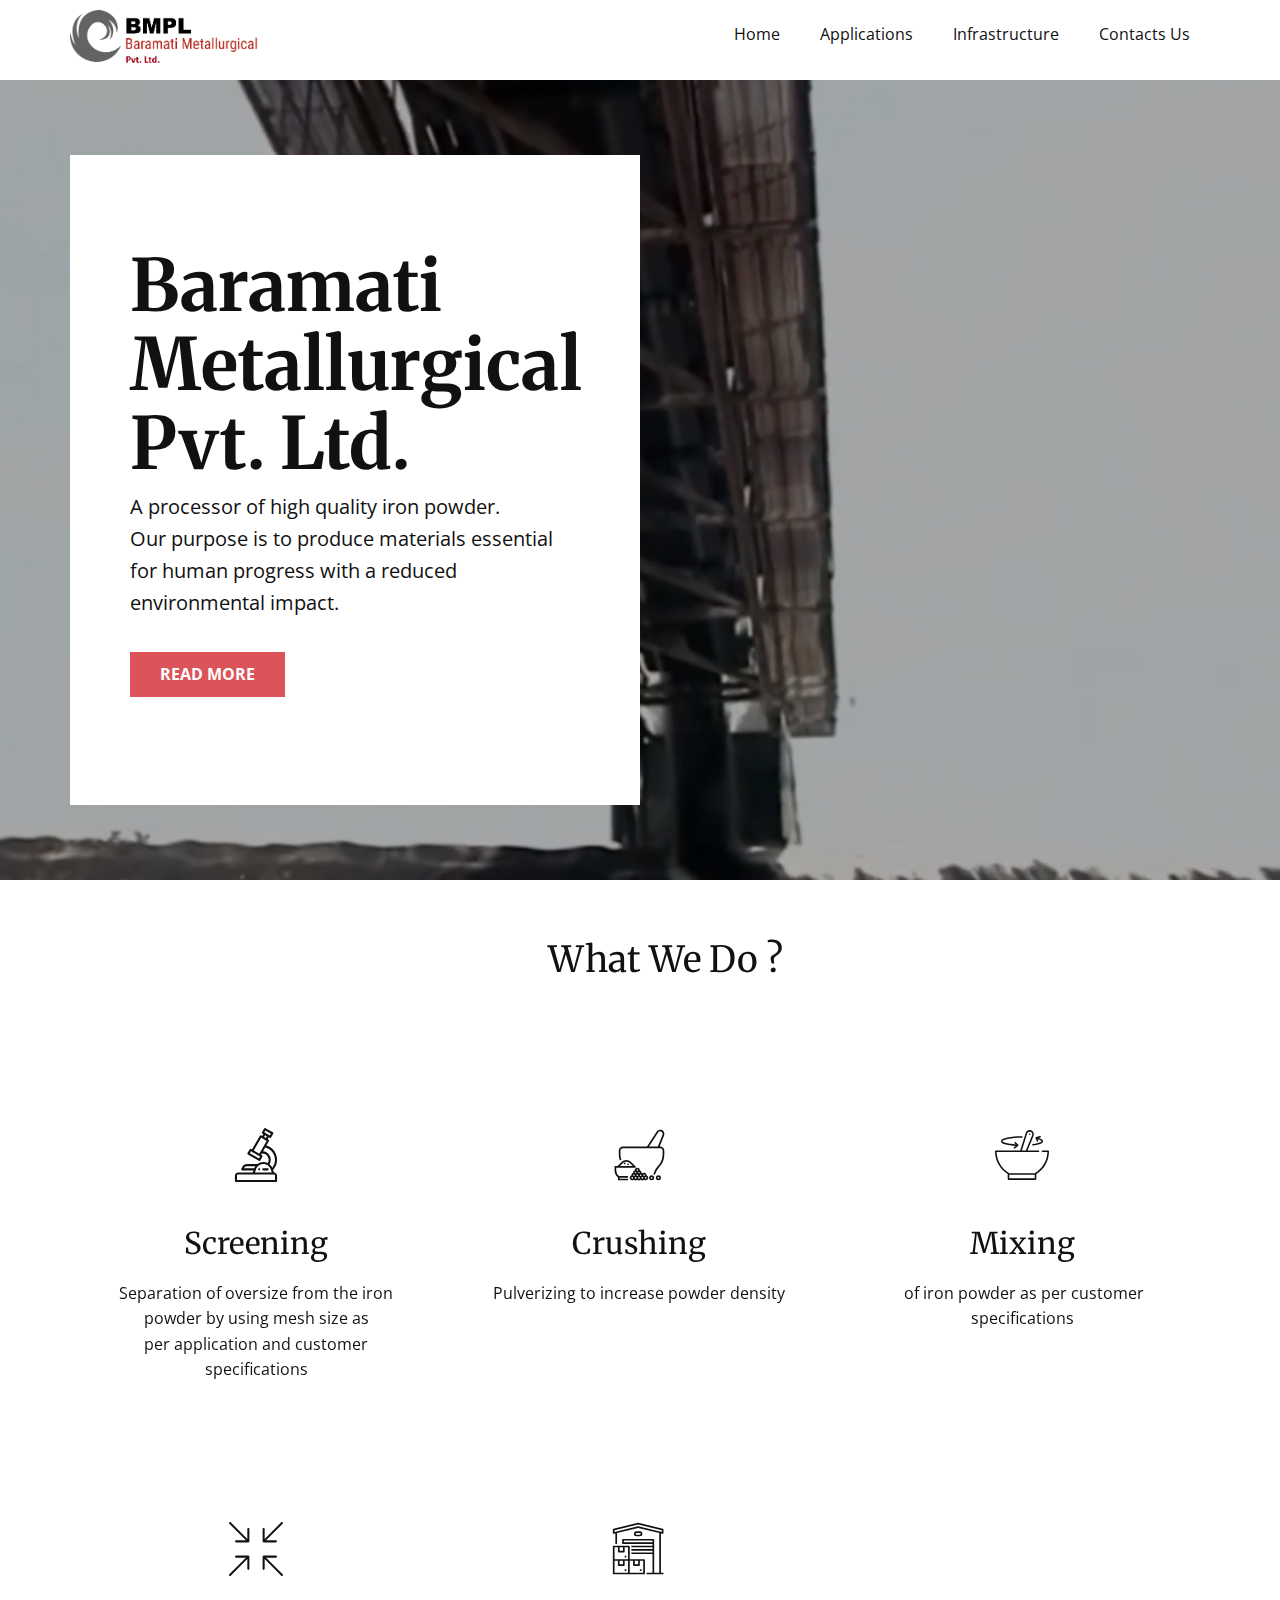
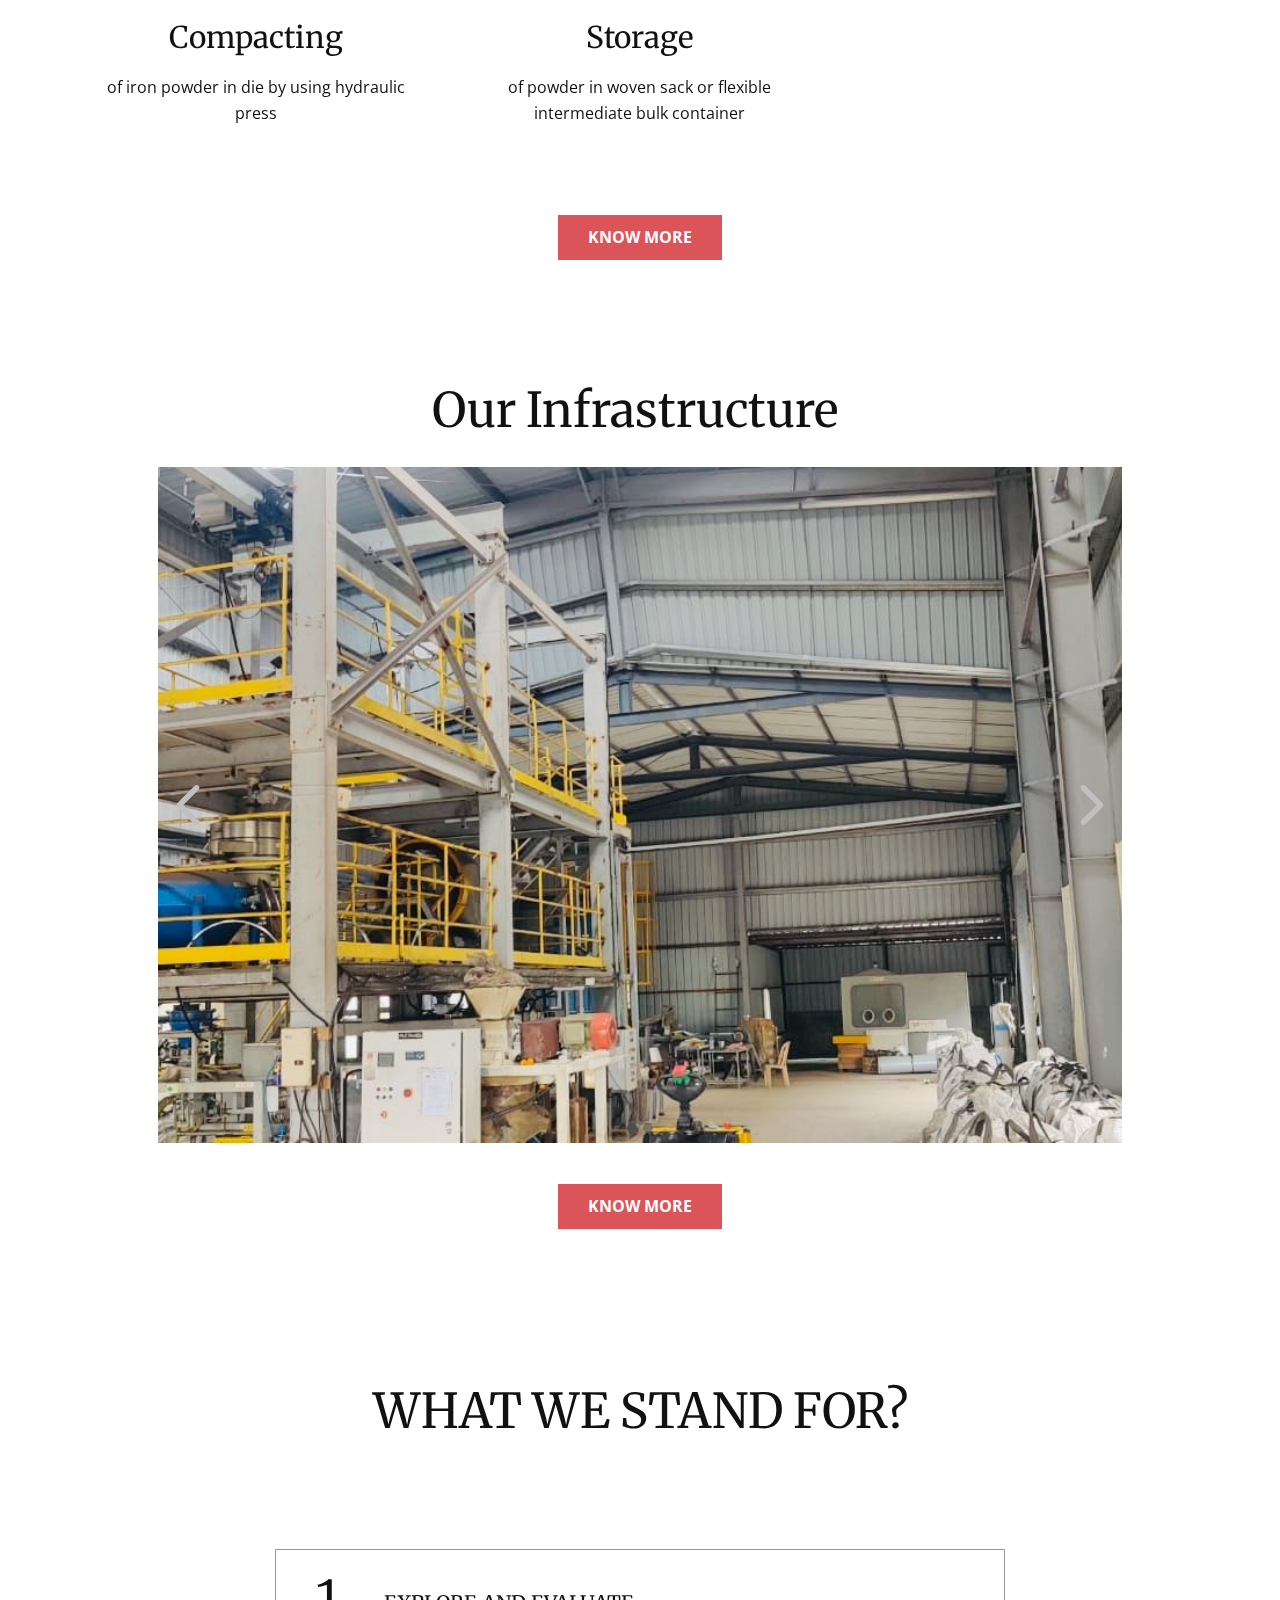
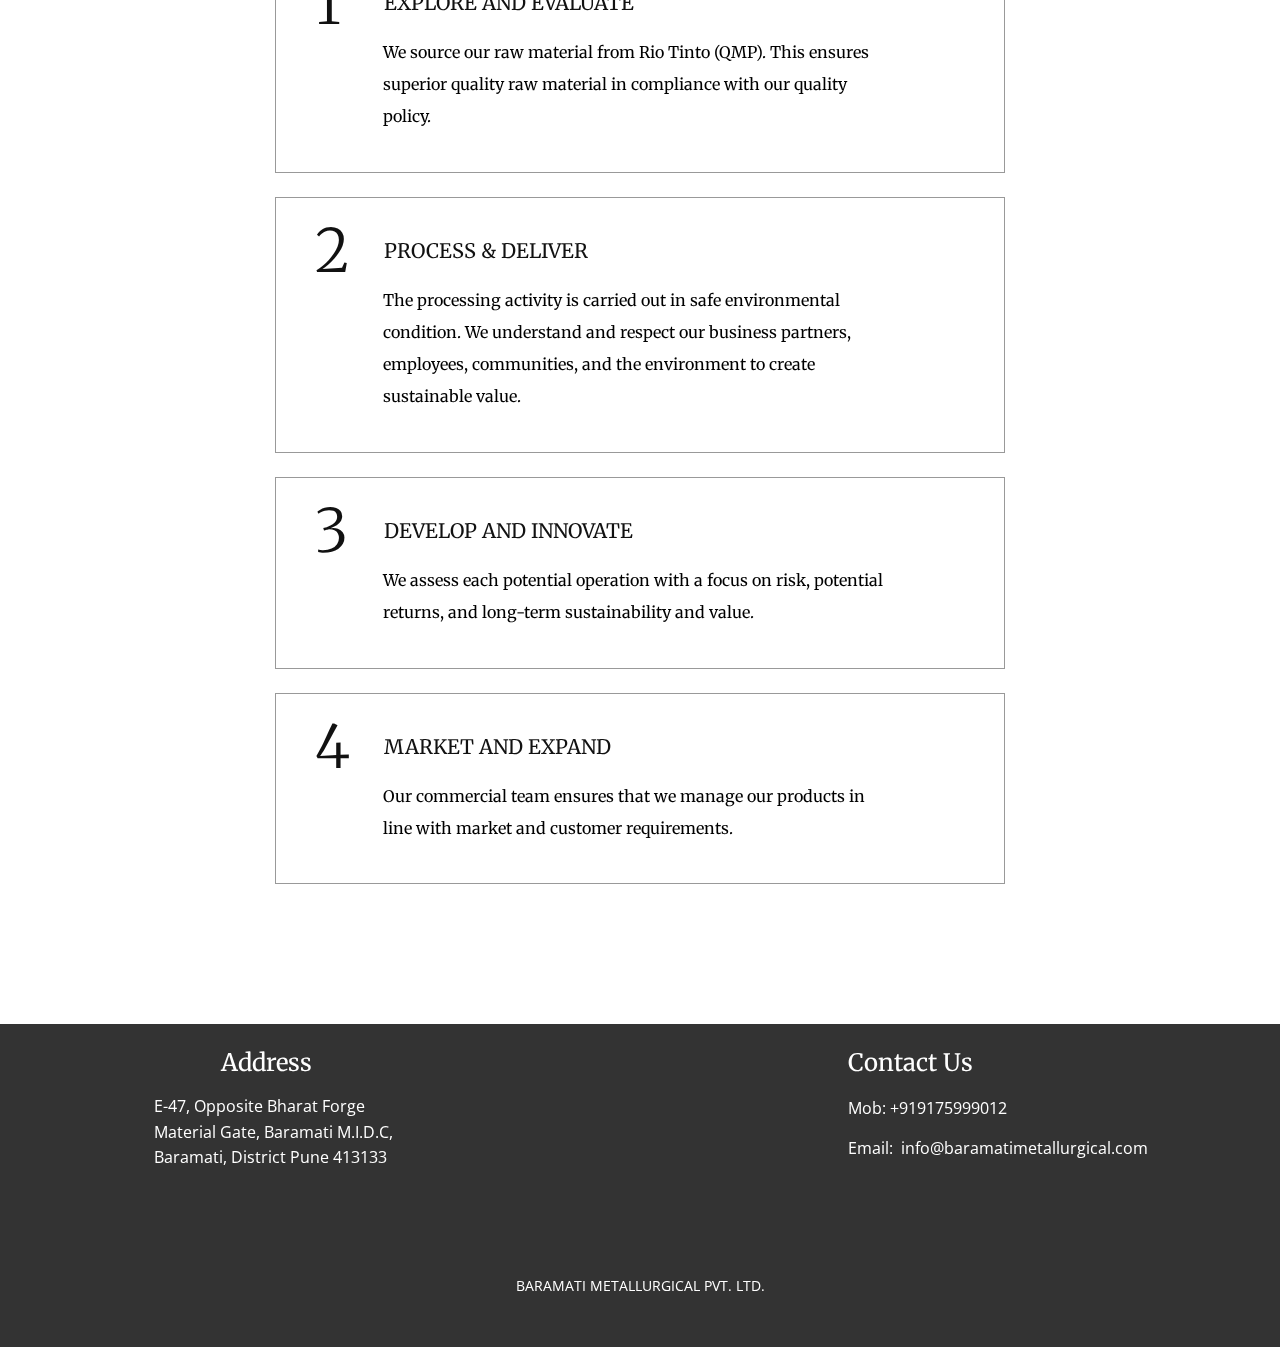
==== commit 1091a717: "Third Push" ====
--- a/index.html
+++ b/index.html
@@ -13,6 +13,7 @@
     <script class="u-script" type="text/javascript" src="jquery.js" defer=""></script>
     <script class="u-script" type="text/javascript" src="nicepage.js" defer=""></script>
     <meta name="generator" content="Nicepage 3.6.2, nicepage.com">
+    <link rel="icon" href="images/favicon.png">
     
     
     <link id="u-theme-google-font" rel="stylesheet" href="https://fonts.googleapis.com/css?family=Merriweather:300,300i,400,400i,700,700i,900,990i|Open+Sans:300,300i,400,400i,600,600i,700,700i,800,800i">
@@ -170,6 +171,7 @@
             </div>
           </div>
         </div>
+        <a href="Applications.html" data-page-id="236325919" class="u-btn u-button-style u-palette-2-base u-btn-1">Know More</a>
       </div>
     </section>
     <section class="u-align-center u-clearfix u-section-3" id="sec-7c29">
@@ -200,7 +202,7 @@
               </div>
             </div>
           </div>
-          <a class="u-absolute-vcenter u-carousel-control u-carousel-control-prev u-grey-70 u-icon-circle u-opacity u-opacity-70 u-spacing-10 u-text-white u-carousel-control-1" href="#carousel-c442" role="button" data-u-slide="prev">
+          <a class="u-absolute-vcenter u-carousel-control u-carousel-control-prev u-icon-rectangle u-opacity u-opacity-70 u-text-grey-25 u-carousel-control-1" href="#carousel-c442" role="button" data-u-slide="prev">
             <span aria-hidden="true">
               <svg viewBox="0 0 451.847 451.847"><path d="M97.141,225.92c0-8.095,3.091-16.192,9.259-22.366L300.689,9.27c12.359-12.359,32.397-12.359,44.751,0
 c12.354,12.354,12.354,32.388,0,44.748L173.525,225.92l171.903,171.909c12.354,12.354,12.354,32.391,0,44.744
@@ -212,7 +214,7 @@
 c-12.354,12.365-32.386,12.365-44.745,0l-194.29-194.281C100.226,242.115,97.141,234.018,97.141,225.92z"></path></svg>
             </span>
           </a>
-          <a class="u-absolute-vcenter u-carousel-control u-carousel-control-next u-grey-70 u-icon-circle u-opacity u-opacity-70 u-spacing-10 u-text-white u-carousel-control-2" href="#carousel-c442" role="button" data-u-slide="next">
+          <a class="u-absolute-vcenter u-carousel-control u-carousel-control-next u-icon-rectangle u-opacity u-opacity-70 u-text-grey-25 u-carousel-control-2" href="#carousel-c442" role="button" data-u-slide="next">
             <span aria-hidden="true">
               <svg viewBox="0 0 451.846 451.847"><path d="M345.441,248.292L151.154,442.573c-12.359,12.365-32.397,12.365-44.75,0c-12.354-12.354-12.354-32.391,0-44.744
 L278.318,225.92L106.409,54.017c-12.354-12.359-12.354-32.394,0-44.748c12.354-12.359,32.391-12.359,44.75,0l194.287,194.284
@@ -225,6 +227,7 @@
             </span>
           </a>
         </div>
+        <a href="Infrastructure.html" data-page-id="88607165" class="u-btn u-button-style u-palette-2-base u-btn-1">Know more</a>
       </div>
     </section>
     <section class="u-clearfix u-section-4" id="sec-f1c3">
@@ -274,19 +277,19 @@
       </div>
     </section>
     <section class="u-clearfix u-custom-color-1 u-section-7" id="sec-0231">
-      <div class="u-clearfix u-sheet u-sheet-1">
+      <div class="u-clearfix u-sheet u-valign-middle-xs u-sheet-1">
         <div class="u-clearfix u-expanded-width u-gutter-30 u-layout-spacing-vertical u-layout-wrap u-layout-wrap-1">
           <div class="u-gutter-0 u-layout">
             <div class="u-layout-row">
               <div class="u-size-60">
                 <div class="u-layout-col">
-                  <div class="u-container-style u-custom-color-1 u-layout-cell u-left-cell u-size-60 u-layout-cell-1">
+                  <div class="u-align-left-lg u-align-left-md u-align-left-sm u-align-left-xs u-container-style u-custom-color-1 u-layout-cell u-left-cell u-size-60 u-layout-cell-1">
                     <div class="u-container-layout u-container-layout-1">
-                      <h4 class="u-align-left u-text u-text-1">Contact Us</h4>
-                      <h4 class="u-align-center u-text u-text-2">Address</h4>
-                      <p class="u-align-left u-text u-text-3">E-47, Opposite Bharat Forge Material Gate, Baramati M.I.D.C, Baramati, District Pune 413133</p>
-                      <p class="u-align-left u-text u-text-4">Mob: +919175999012</p>
-                      <p class="u-align-left u-text u-text-5">Email:&nbsp; info@baramatimetallurgical.com</p>
+                      <h4 class="u-align-left-xl u-text u-text-1">Contact Us</h4>
+                      <h4 class="u-align-center-xl u-text u-text-2">Address</h4>
+                      <p class="u-align-left-xl u-text u-text-3">E-47, Opposite Bharat Forge Material Gate, Baramati M.I.D.C, Baramati, District Pune 413133</p>
+                      <p class="u-align-left-xl u-text u-text-4">Mob: +919175999012</p>
+                      <p class="u-align-left-xl u-text u-text-5">Email:&nbsp; info@baramatimetallurgical.com</p>
                     </div>
                   </div>
                 </div>
--- a/Baramati-Metallurgical.css
+++ b/Baramati-Metallurgical.css
@@ -82,7 +82,7 @@
     margin-right: -10px;
   }
 }.u-section-2 .u-sheet-1 {
-  min-height: 972px;
+  min-height: 1049px;
 }
 
 .u-section-2 .u-text-1 {
@@ -94,7 +94,7 @@
   grid-template-columns: calc(33.3333% - 7px) calc(33.3333% - 7px) calc(33.3333% - 7px);
   grid-template-rows: auto auto;
   margin-top: 97px;
-  margin-bottom: 60px;
+  margin-bottom: 0;
   grid-gap: 10px 10px;
 }
 
@@ -193,9 +193,16 @@
   margin: 20px 0 0;
 }
 
+.u-section-2 .u-btn-1 {
+  background-image: none;
+  text-transform: uppercase;
+  font-weight: 700;
+  margin: 10px auto 60px;
+}
+
 @media (max-width: 1199px) {
   .u-section-2 .u-sheet-1 {
-    min-height: 844px;
+    min-height: 921px;
   }
 
   .u-section-2 .u-text-1 {
@@ -231,7 +238,7 @@
 
 @media (max-width: 991px) {
   .u-section-2 .u-sheet-1 {
-    min-height: 1278px;
+    min-height: 1355px;
   }
 
   .u-section-2 .u-text-1 {
@@ -292,7 +299,7 @@
     grid-template-columns: 100%;
   }
 }.u-section-3 .u-sheet-1 {
-  min-height: 813px;
+  min-height: 943px;
 }
 
 .u-section-3 .u-text-1 {
@@ -336,6 +343,13 @@
   height: 40px;
 }
 
+.u-section-3 .u-btn-1 {
+  background-image: none;
+  text-transform: uppercase;
+  font-weight: 700;
+  margin: 41px auto 44px;
+}
+
 @media (max-width: 1199px) {
   .u-section-3 .u-gallery-1 {
     width: 940px;
@@ -363,10 +377,6 @@
 }
 
 @media (max-width: 575px) {
-  .u-section-3 .u-sheet-1 {
-    min-height: 604px;
-  }
-
   .u-section-3 .u-text-1 {
     width: 340px;
   }
@@ -596,8 +606,10 @@
   }
 
   .u-section-6 .u-text-2 {
-    margin-right: 181px;
-    margin-left: 3px;
+    width: auto;
+    margin-top: 20px;
+    margin-right: 286px;
+    margin-left: 0;
   }
 
   .u-section-6 .u-container-layout-2 {
@@ -606,13 +618,15 @@
   }
 
   .u-section-6 .u-text-4 {
-    margin-left: 0;
     margin-right: 449px;
+    margin-left: 0;
   }
 
   .u-section-6 .u-text-5 {
-    margin-left: 3px;
-    margin-right: 181px;
+    width: auto;
+    margin-top: 20px;
+    margin-right: 286px;
+    margin-left: 0;
   }
 
   .u-section-6 .u-container-layout-3 {
@@ -621,13 +635,16 @@
   }
 
   .u-section-6 .u-text-7 {
-    margin-left: 0;
+    margin-top: -1px;
     margin-right: 449px;
+    margin-left: 0;
   }
 
   .u-section-6 .u-text-8 {
-    margin-left: 3px;
-    margin-right: 181px;
+    width: auto;
+    margin-top: 20px;
+    margin-right: 286px;
+    margin-left: 0;
   }
 
   .u-section-6 .u-container-layout-4 {
@@ -636,13 +653,16 @@
   }
 
   .u-section-6 .u-text-10 {
-    margin-left: 0;
+    margin-top: -1px;
     margin-right: 449px;
+    margin-left: 0;
   }
 
   .u-section-6 .u-text-11 {
-    margin-left: 3px;
-    margin-right: 181px;
+    width: auto;
+    margin-top: 20px;
+    margin-right: 286px;
+    margin-left: 0;
   }
 }
 
@@ -663,7 +683,6 @@
 
   .u-section-6 .u-text-2 {
     margin-top: 9px;
-    margin-left: 0;
     margin-right: 0;
   }
 
@@ -678,7 +697,6 @@
   }
 
   .u-section-6 .u-text-5 {
-    margin-left: 0;
     margin-right: 0;
   }
 
@@ -693,7 +711,6 @@
   }
 
   .u-section-6 .u-text-8 {
-    margin-left: 0;
     margin-right: 0;
   }
 
@@ -707,7 +724,6 @@
   }
 
   .u-section-6 .u-text-11 {
-    margin-left: 0;
     margin-right: 0;
   }
 
@@ -736,7 +752,6 @@
 }
 
 .u-section-7 .u-text-1 {
-  font-size: 1.5rem;
   margin: 24px 36px 0 718px;
 }
 
@@ -758,16 +773,16 @@
 
 @media (max-width: 1199px) {
   .u-section-7 .u-sheet-1 {
-    min-height: 307px;
+    min-height: 224px;
   }
 
   .u-section-7 .u-layout-wrap-1 {
     margin-top: 30px;
-    margin-bottom: 30px;
+    margin-bottom: 0;
   }
 
   .u-section-7 .u-layout-cell-1 {
-    min-height: 165px;
+    min-height: 194px;
   }
 
   .u-section-7 .u-container-layout-1 {
@@ -776,35 +791,38 @@
   }
 
   .u-section-7 .u-text-1 {
-    font-size: 2.25rem;
-    position: relative;
-    margin-top: 83px;
-    margin-left: 0;
-    margin-right: 0;
+    width: auto;
+    margin-top: 34px;
+    margin-right: 85px;
+    margin-left: 510px;
   }
 
   .u-section-7 .u-text-2 {
-    margin-top: 109px;
-    margin-right: 609px;
-    margin-left: 0;
+    width: auto;
+    margin-top: -28px;
+    margin-right: 602px;
+    margin-left: 7px;
   }
 
   .u-section-7 .u-text-3 {
-    margin-top: 31px;
-    margin-left: 0;
-    margin-right: 0;
-    position: relative;
+    width: auto;
+    margin-top: 7px;
+    margin-right: 521px;
+    margin-left: 0;
   }
 
   .u-section-7 .u-text-4 {
-    margin-top: 30px;
-    margin-left: 0;
-    margin-right: 0;
+    width: auto;
+    margin-top: -66px;
+    margin-right: 124px;
+    margin-left: 510px;
   }
 
   .u-section-7 .u-text-5 {
-    margin-top: 20px;
-    margin-left: 0;
+    width: auto;
+    margin-top: 7px;
+    margin-right: 7px;
+    margin-left: 510px;
   }
 }
 
@@ -818,25 +836,107 @@
     padding-right: 30px;
   }
 
+  .u-section-7 .u-text-1 {
+    position: relative;
+    margin-left: 413px;
+    margin-right: 0;
+  }
+
   .u-section-7 .u-text-2 {
     margin-right: 559px;
+    margin-left: 0;
+  }
+
+  .u-section-7 .u-text-3 {
+    margin-right: 430px;
+    position: relative;
+  }
+
+  .u-section-7 .u-text-4 {
+    margin-left: 419px;
+    margin-right: 33px;
+  }
+
+  .u-section-7 .u-text-5 {
+    margin-left: 419px;
+    margin-right: -4px;
   }
 }
 
 @media (max-width: 767px) {
+  .u-section-7 .u-layout-cell-1 {
+    min-height: 232px;
+  }
+
   .u-section-7 .u-container-layout-1 {
     padding-left: 10px;
     padding-right: 10px;
   }
+
+  .u-section-7 .u-text-1 {
+    margin-left: 273px;
+  }
+
+  .u-section-7 .u-text-2 {
+    margin-right: 397px;
+  }
+
+  .u-section-7 .u-text-3 {
+    margin-right: 290px;
+  }
+
+  .u-section-7 .u-text-4 {
+    margin-top: -100px;
+    margin-right: 39px;
+    margin-left: 273px;
+  }
+
+  .u-section-7 .u-text-5 {
+    margin-top: 11px;
+    margin-right: 35px;
+    margin-left: 273px;
+  }
 }
 
 @media (max-width: 575px) {
+  .u-section-7 .u-sheet-1 {
+    min-height: 423px;
+  }
+
+  .u-section-7 .u-layout-wrap-1 {
+    margin-top: 10px;
+    margin-bottom: 10px;
+  }
+
+  .u-section-7 .u-layout-cell-1 {
+    min-height: 423px;
+  }
+
   .u-section-7 .u-text-1 {
-    font-size: 3rem;
-    margin-left: 54px;
+    margin-top: 275px;
+    margin-right: 50px;
+    margin-left: 4px;
   }
 
   .u-section-7 .u-text-2 {
-    margin-right: 359px;
+    margin-top: -254px;
+    margin-right: 171px;
+  }
+
+  .u-section-7 .u-text-3 {
+    margin-top: 28px;
+    margin-right: 90px;
+  }
+
+  .u-section-7 .u-text-4 {
+    margin-top: 114px;
+    margin-right: -4px;
+    margin-left: 4px;
+  }
+
+  .u-section-7 .u-text-5 {
+    margin-top: 10px;
+    margin-right: -4px;
+    margin-left: 0;
   }
 }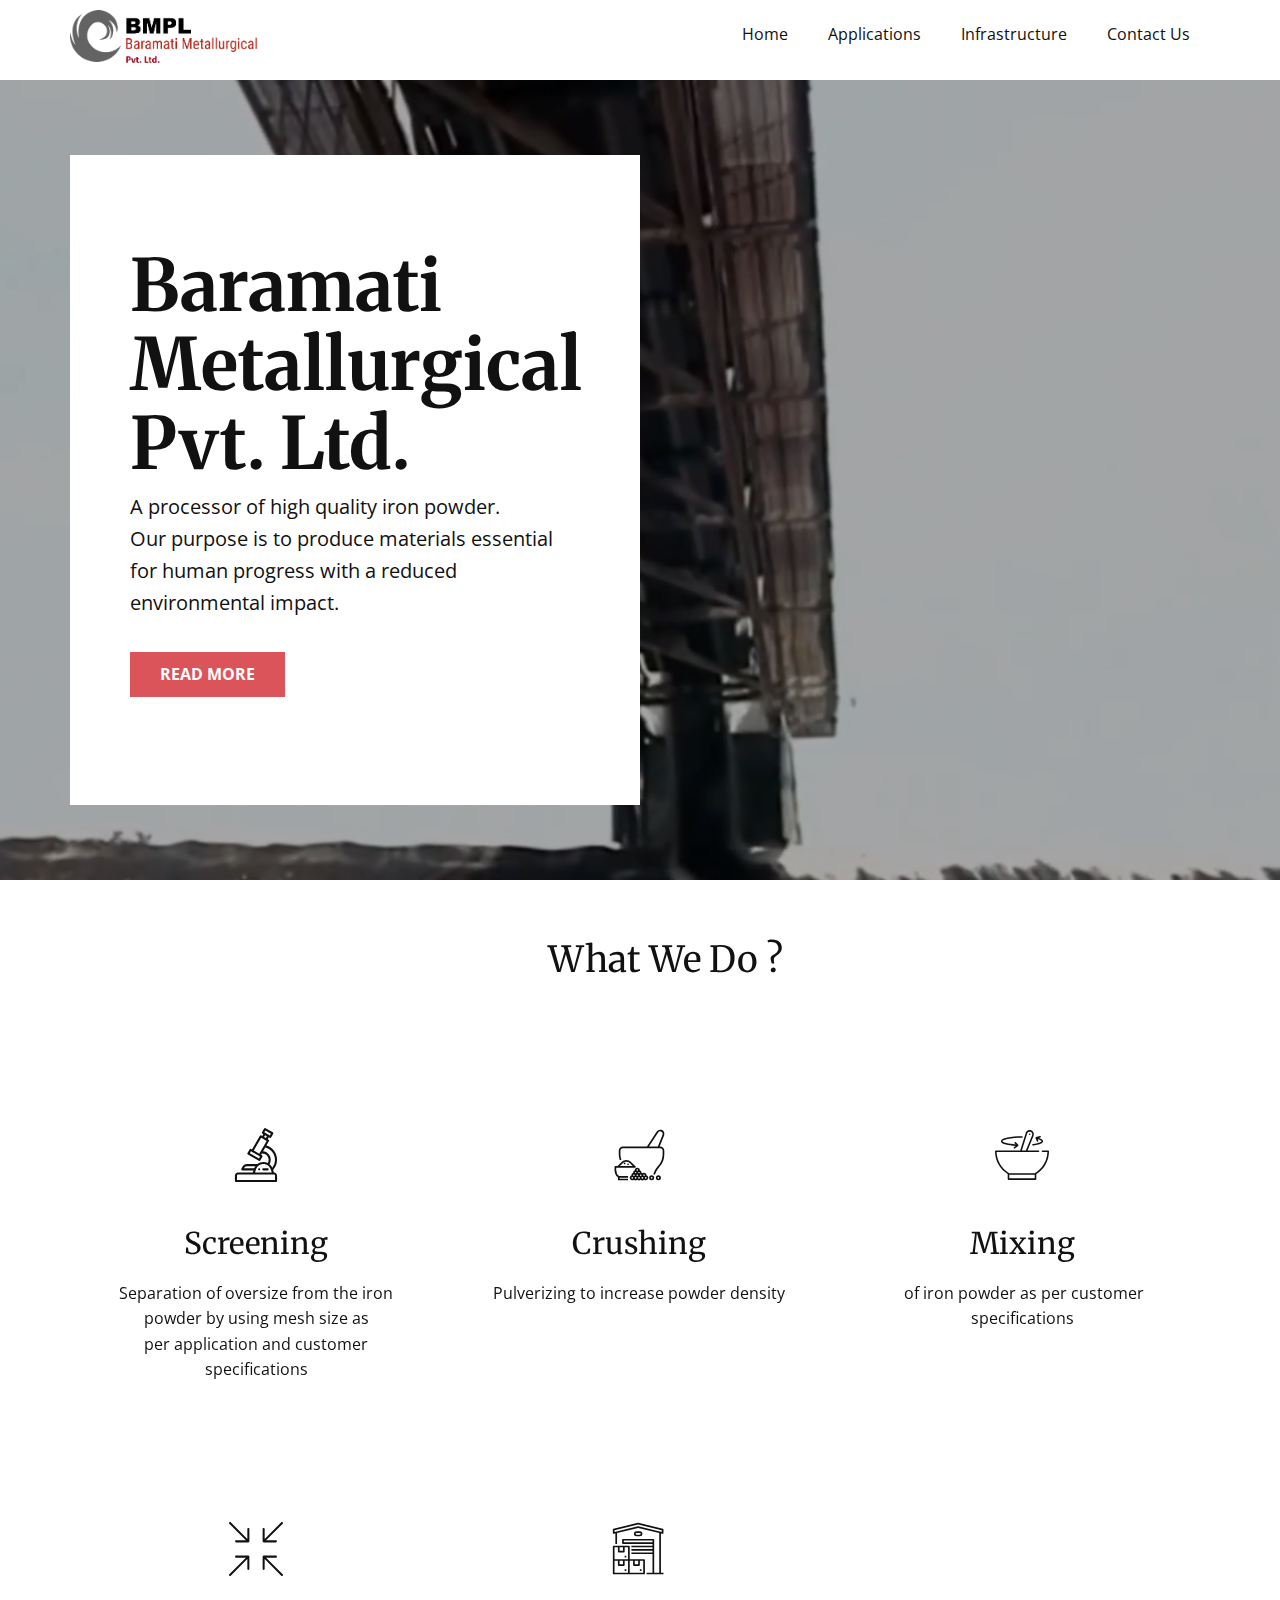
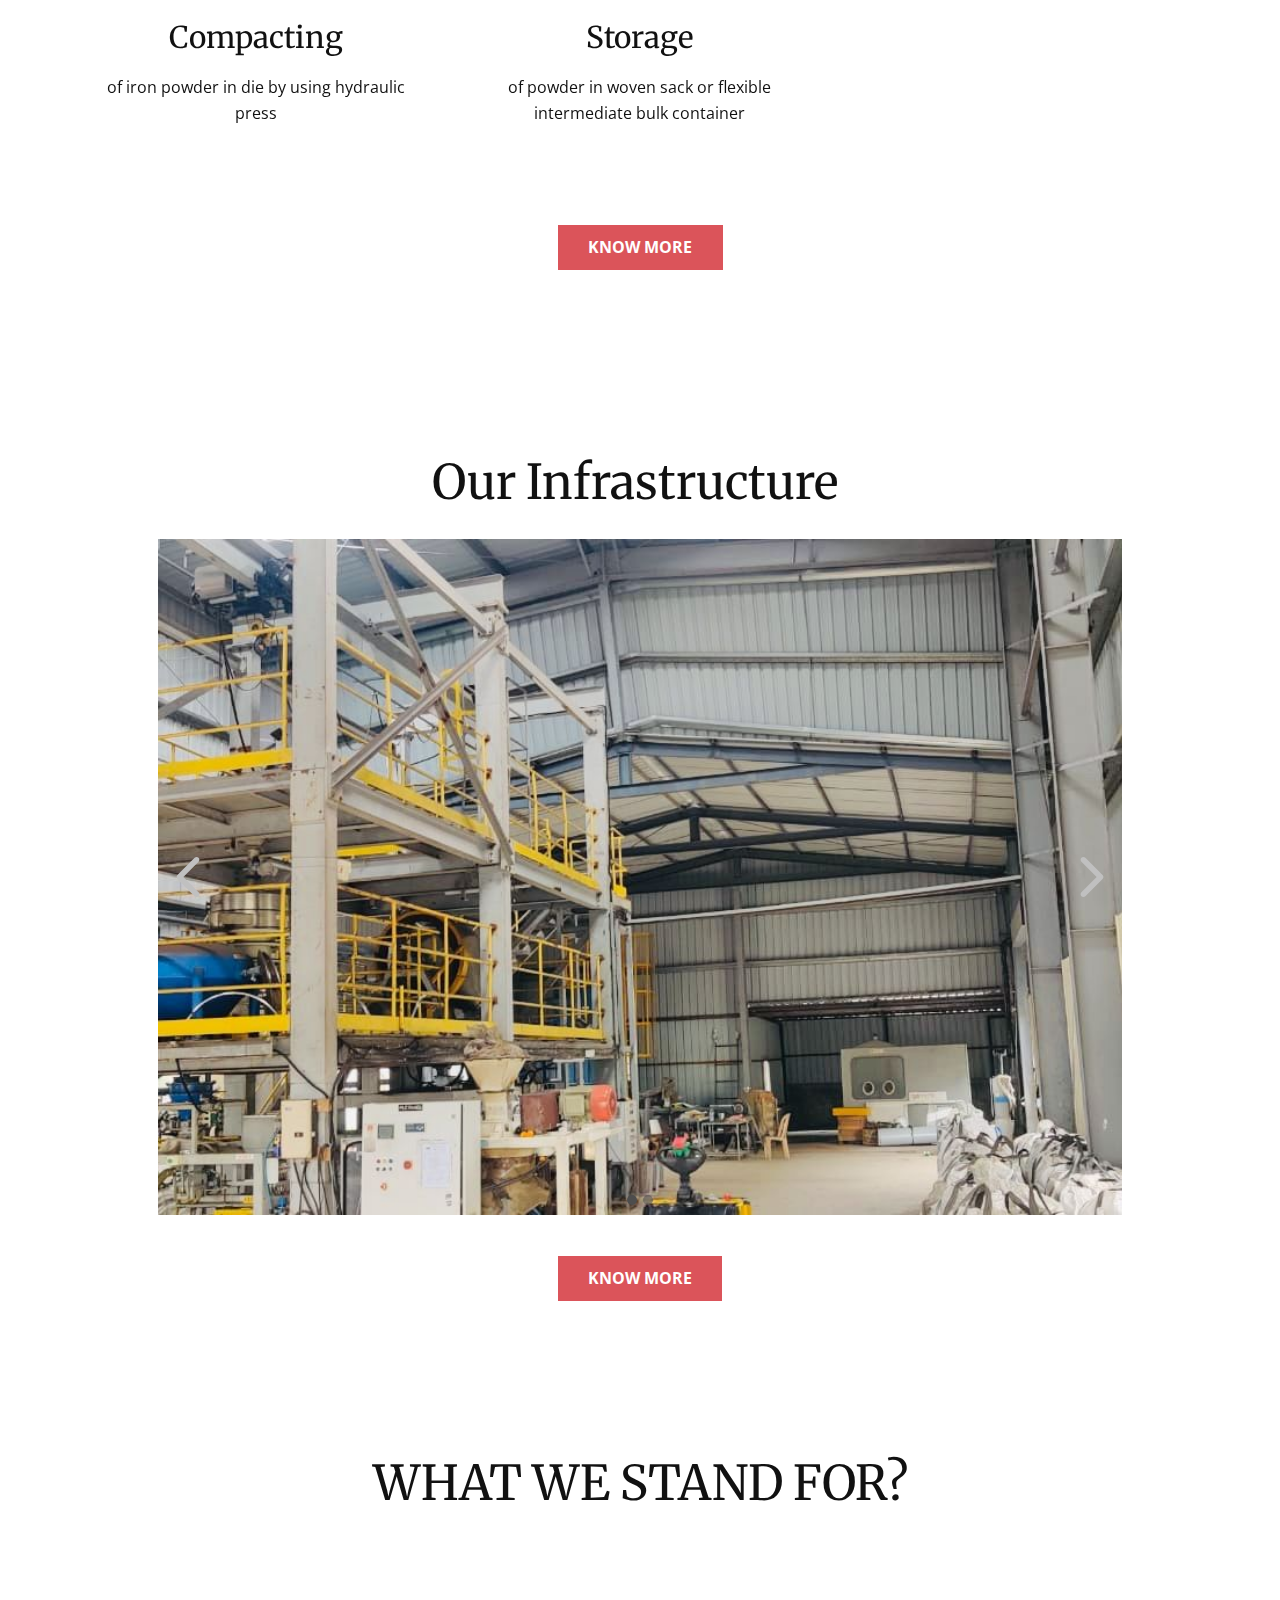
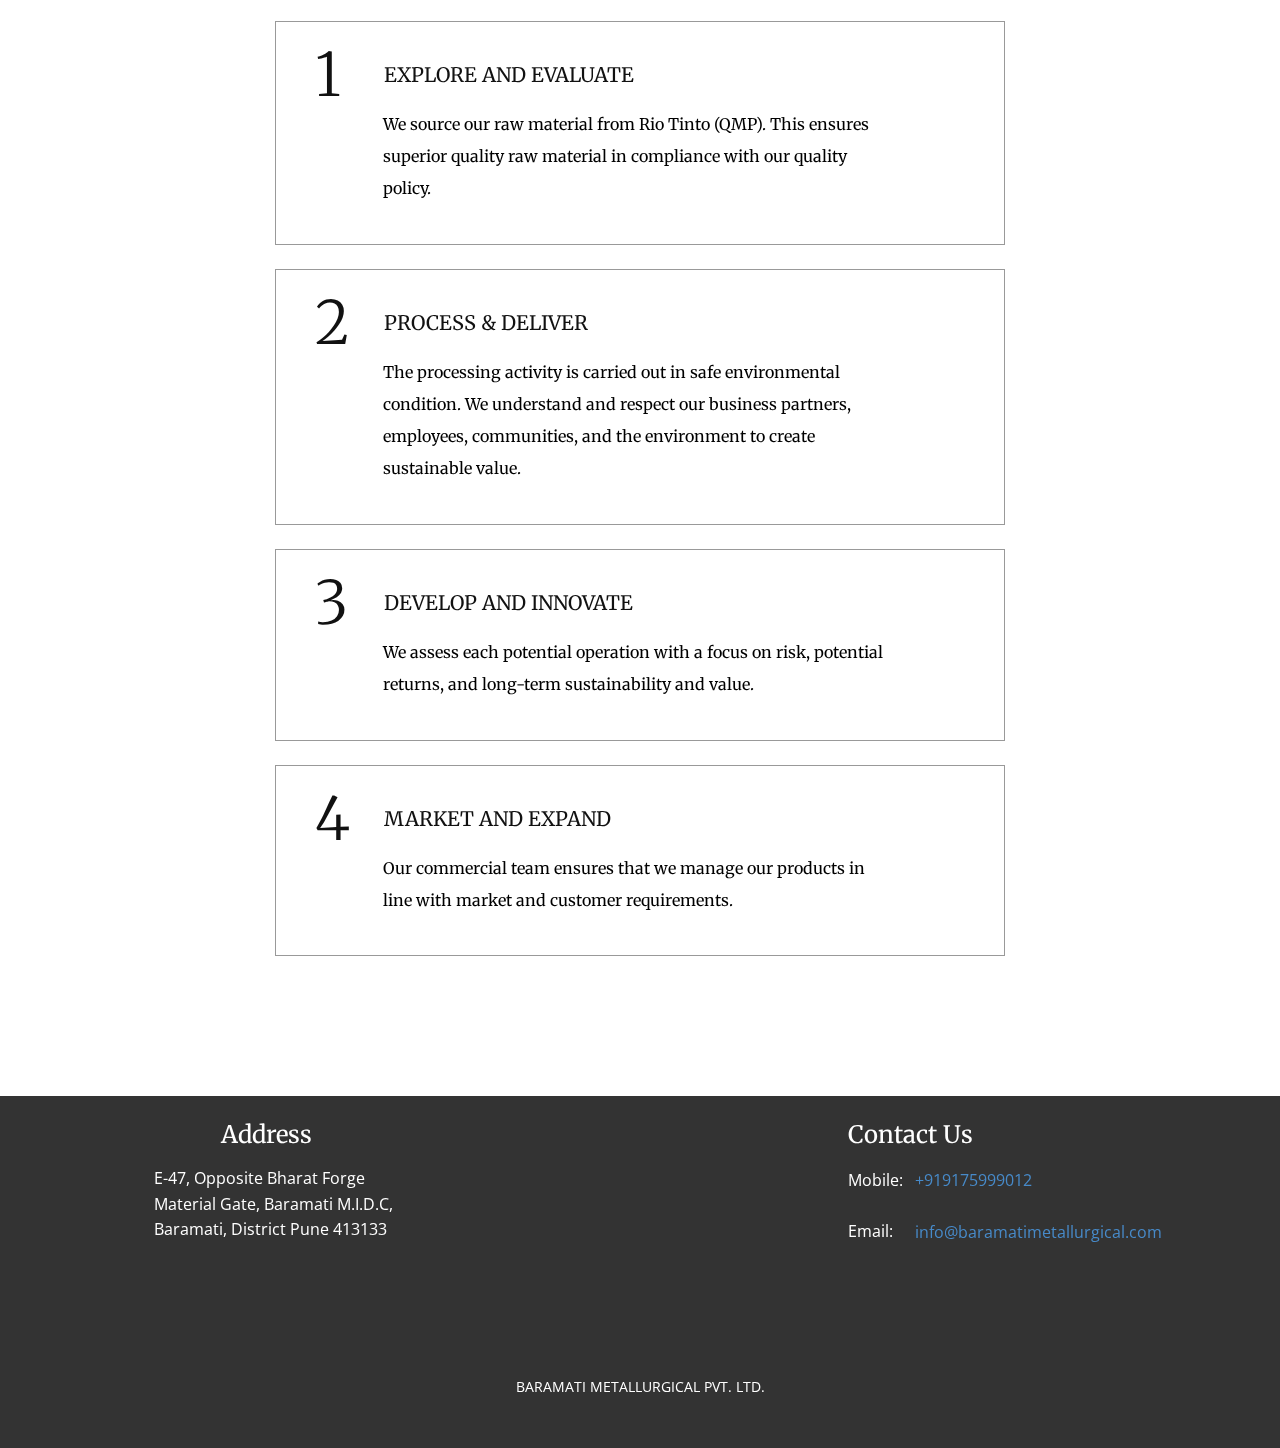
==== commit 554e9a7d: "Fourth Push" ====
--- a/index.html
+++ b/index.html
@@ -57,7 +57,7 @@
             <ul class="u-nav u-unstyled u-nav-1"><li class="u-nav-item"><a class="u-button-style u-nav-link u-text-active-palette-1-base u-text-hover-palette-2-base" href="Baramati-Metallurgical.html#sec-84bc" data-page-id="178349605" style="padding: 10px 20px;">Home</a>
 </li><li class="u-nav-item"><a class="u-button-style u-nav-link u-text-active-palette-1-base u-text-hover-palette-2-base" href="Applications.html" style="padding: 10px 20px;">Applications</a>
 </li><li class="u-nav-item"><a class="u-button-style u-nav-link u-text-active-palette-1-base u-text-hover-palette-2-base" href="Infrastructure.html" style="padding: 10px 20px;">Infrastructure</a>
-</li><li class="u-nav-item"><a class="u-button-style u-nav-link u-text-active-palette-1-base u-text-hover-palette-2-base" href="Baramati-Metallurgical.html#sec-0231" data-page-id="178349605" style="padding: 10px 20px;">Contacts Us</a>
+</li><li class="u-nav-item"><a class="u-button-style u-nav-link u-text-active-palette-1-base u-text-hover-palette-2-base" href="Baramati-Metallurgical.html#sec-0231" data-page-id="178349605" style="padding: 10px 20px;">Contact Us</a>
 </li></ul>
           </div>
           <div class="u-custom-menu u-nav-container-collapse">
@@ -67,7 +67,7 @@
                 <ul class="u-align-center u-nav u-popupmenu-items u-unstyled u-nav-2"><li class="u-nav-item"><a class="u-button-style u-nav-link" href="Baramati-Metallurgical.html#sec-84bc" data-page-id="178349605" style="padding: 10px 20px;">Home</a>
 </li><li class="u-nav-item"><a class="u-button-style u-nav-link" href="Applications.html" style="padding: 10px 20px;">Applications</a>
 </li><li class="u-nav-item"><a class="u-button-style u-nav-link" href="Infrastructure.html" style="padding: 10px 20px;">Infrastructure</a>
-</li><li class="u-nav-item"><a class="u-button-style u-nav-link" href="Baramati-Metallurgical.html#sec-0231" data-page-id="178349605" style="padding: 10px 20px;">Contacts Us</a>
+</li><li class="u-nav-item"><a class="u-button-style u-nav-link" href="Baramati-Metallurgical.html#sec-0231" data-page-id="178349605" style="padding: 10px 20px;">Contact Us</a>
 </li></ul>
               </div>
             </div>
@@ -185,20 +185,20 @@
           <div class="u-carousel-inner u-gallery-inner" role="listbox">
             <div class="u-active u-carousel-item u-gallery-item">
               <div class="u-back-slide" data-image-width="1280" data-image-height="583">
-                <img class="u-back-image u-expanded" src="images/WorkshopImage2.jpeg">
+                <img class="u-back-image u-expanded" src="images/WorkshopImage2.jpeg" alt="Our Facility">
               </div>
               <div class="u-over-slide u-over-slide-1">
-                <h3 class="u-gallery-heading">Sample Title</h3>
-                <p class="u-gallery-text">Sample Text</p>
+                <h3 class="u-gallery-heading">Our Facility</h3>
+                <p class="u-gallery-text">Processing Unit</p>
               </div>
             </div>
             <div class="u-carousel-item u-gallery-item">
               <div class="u-back-slide" data-image-width="1280" data-image-height="583">
-                <img class="u-back-image u-expanded" src="images/WorkshopImage1.jpeg">
+                <img class="u-back-image u-expanded" src="images/WorkshopImage1.jpeg" alt="Our Facility ">
               </div>
               <div class="u-over-slide u-over-slide-2">
-                <h3 class="u-gallery-heading">Sample Title</h3>
-                <p class="u-gallery-text">Sample Text</p>
+                <h3 class="u-gallery-heading">Our Facility </h3>
+                <p class="u-gallery-text">Processing Unit</p>
               </div>
             </div>
           </div>
@@ -288,8 +288,14 @@
                       <h4 class="u-align-left-xl u-text u-text-1">Contact Us</h4>
                       <h4 class="u-align-center-xl u-text u-text-2">Address</h4>
                       <p class="u-align-left-xl u-text u-text-3">E-47, Opposite Bharat Forge Material Gate, Baramati M.I.D.C, Baramati, District Pune 413133</p>
-                      <p class="u-align-left-xl u-text u-text-4">Mob: +919175999012</p>
-                      <p class="u-align-left-xl u-text u-text-5">Email:&nbsp; info@baramatimetallurgical.com</p>
+                      <p class="u-align-left-xl u-text u-text-4">Mobile:</p>
+                      <p class="u-align-left-xl u-text u-text-5">
+                        <a class="u-active-none u-border-none u-btn u-button-link u-button-style u-hover-none u-none u-text-palette-1-base u-btn-1" href="tel:+919175999012">+919175999012</a>
+                      </p>
+                      <p class="u-align-left-xl u-text u-text-6">Email:</p>
+                      <p class="u-align-left-xl u-text u-text-7">
+                        <a class="u-active-none u-border-none u-btn u-button-link u-button-style u-hover-none u-none u-text-palette-1-base u-btn-2" href="mailto:info@baramatimetallurgical.com">info@baramatimetallurgical.com</a>
+                      </p>
                     </div>
                   </div>
                 </div>
--- a/Baramati-Metallurgical.css
+++ b/Baramati-Metallurgical.css
@@ -82,7 +82,7 @@
     margin-right: -10px;
   }
 }.u-section-2 .u-sheet-1 {
-  min-height: 1049px;
+  min-height: 1121px;
 }
 
 .u-section-2 .u-text-1 {
@@ -197,12 +197,13 @@
   background-image: none;
   text-transform: uppercase;
   font-weight: 700;
-  margin: 10px auto 60px;
+  margin: 20px auto 60px;
+  padding: 10px 31px 10px 30px;
 }
 
 @media (max-width: 1199px) {
   .u-section-2 .u-sheet-1 {
-    min-height: 921px;
+    min-height: 993px;
   }
 
   .u-section-2 .u-text-1 {
@@ -238,7 +239,7 @@
 
 @media (max-width: 991px) {
   .u-section-2 .u-sheet-1 {
-    min-height: 1355px;
+    min-height: 1427px;
   }
 
   .u-section-2 .u-text-1 {
@@ -290,9 +291,14 @@
 }
 
 @media (max-width: 575px) {
+  .u-section-2 .u-sheet-1 {
+    min-height: 1803px;
+  }
+
   .u-section-2 .u-text-1 {
-    margin-left: 67px;
-    margin-right: 17px;
+    width: 256px;
+    margin-left: auto;
+    margin-right: auto;
   }
 
   .u-section-2 .u-list-1 {
@@ -744,7 +750,7 @@
 }
 
 .u-section-7 .u-layout-cell-1 {
-  min-height: 200px;
+  min-height: 229px;
 }
 
 .u-section-7 .u-container-layout-1 {
@@ -764,11 +770,27 @@
 }
 
 .u-section-7 .u-text-4 {
-  margin: -75px 89px 0 718px;
+  margin: -75px 239px 0 718px;
 }
 
 .u-section-7 .u-text-5 {
-  margin: 15px -4px 0 718px;
+  margin: -25px 103px 0 785px;
+}
+
+.u-section-7 .u-btn-1 {
+  padding: 0;
+}
+
+.u-section-7 .u-text-6 {
+  margin: 25px 0 0 718px;
+}
+
+.u-section-7 .u-text-7 {
+  margin: -25px -12px 0 785px;
+}
+
+.u-section-7 .u-btn-2 {
+  padding: 0;
 }
 
 @media (max-width: 1199px) {
@@ -782,7 +804,7 @@
   }
 
   .u-section-7 .u-layout-cell-1 {
-    min-height: 194px;
+    min-height: 207px;
   }
 
   .u-section-7 .u-container-layout-1 {
@@ -820,26 +842,46 @@
 
   .u-section-7 .u-text-5 {
     width: auto;
+    margin-right: 102px;
+    margin-left: 586px;
+  }
+
+  .u-section-7 .u-text-6 {
+    width: auto;
     margin-top: 7px;
+    margin-right: 275px;
+    margin-left: 510px;
+  }
+
+  .u-section-7 .u-text-7 {
+    width: auto;
     margin-right: 7px;
-    margin-left: 510px;
+    margin-left: 583px;
   }
 }
 
 @media (max-width: 991px) {
+  .u-section-7 .u-sheet-1 {
+    min-height: 256px;
+  }
+
+  .u-section-7 .u-layout-wrap-1 {
+    margin-bottom: 10px;
+  }
+
   .u-section-7 .u-layout-cell-1 {
-    min-height: 100px;
+    min-height: 216px;
   }
 
   .u-section-7 .u-container-layout-1 {
     padding-left: 30px;
     padding-right: 30px;
+    padding-bottom: 11px;
   }
 
   .u-section-7 .u-text-1 {
-    position: relative;
-    margin-left: 413px;
-    margin-right: 0;
+    margin-right: 53px;
+    margin-left: 360px;
   }
 
   .u-section-7 .u-text-2 {
@@ -848,24 +890,36 @@
   }
 
   .u-section-7 .u-text-3 {
+    position: relative;
     margin-right: 430px;
-    position: relative;
   }
 
   .u-section-7 .u-text-4 {
-    margin-left: 419px;
-    margin-right: 33px;
+    margin-top: -95px;
+    margin-right: 227px;
+    margin-left: 360px;
   }
 
   .u-section-7 .u-text-5 {
-    margin-left: 419px;
-    margin-right: -4px;
+    margin-right: 94px;
+    margin-left: 445px;
+  }
+
+  .u-section-7 .u-text-6 {
+    margin-top: 8px;
+    margin-right: 247px;
+    margin-left: 360px;
+  }
+
+  .u-section-7 .u-text-7 {
+    margin-right: -6px;
+    margin-left: 413px;
   }
 }
 
 @media (max-width: 767px) {
   .u-section-7 .u-layout-cell-1 {
-    min-height: 232px;
+    min-height: 199px;
   }
 
   .u-section-7 .u-container-layout-1 {
@@ -874,6 +928,8 @@
   }
 
   .u-section-7 .u-text-1 {
+    position: relative;
+    margin-right: 0;
     margin-left: 273px;
   }
 
@@ -892,9 +948,18 @@
   }
 
   .u-section-7 .u-text-5 {
-    margin-top: 11px;
-    margin-right: 35px;
+    margin-right: 24px;
+    margin-left: 348px;
+  }
+
+  .u-section-7 .u-text-6 {
+    margin-right: 194px;
     margin-left: 273px;
+  }
+
+  .u-section-7 .u-text-7 {
+    margin-right: 11px;
+    margin-left: 335px;
   }
 }
 
@@ -905,7 +970,6 @@
 
   .u-section-7 .u-layout-wrap-1 {
     margin-top: 10px;
-    margin-bottom: 10px;
   }
 
   .u-section-7 .u-layout-cell-1 {
@@ -930,13 +994,23 @@
 
   .u-section-7 .u-text-4 {
     margin-top: 114px;
-    margin-right: -4px;
+    margin-right: 246px;
     margin-left: 4px;
   }
 
   .u-section-7 .u-text-5 {
+    margin-right: 106px;
+    margin-left: 82px;
+  }
+
+  .u-section-7 .u-text-6 {
     margin-top: 10px;
-    margin-right: -4px;
-    margin-left: 0;
+    margin-right: 263px;
+    margin-left: 4px;
+  }
+
+  .u-section-7 .u-text-7 {
+    margin-right: 0;
+    margin-left: 62px;
   }
 }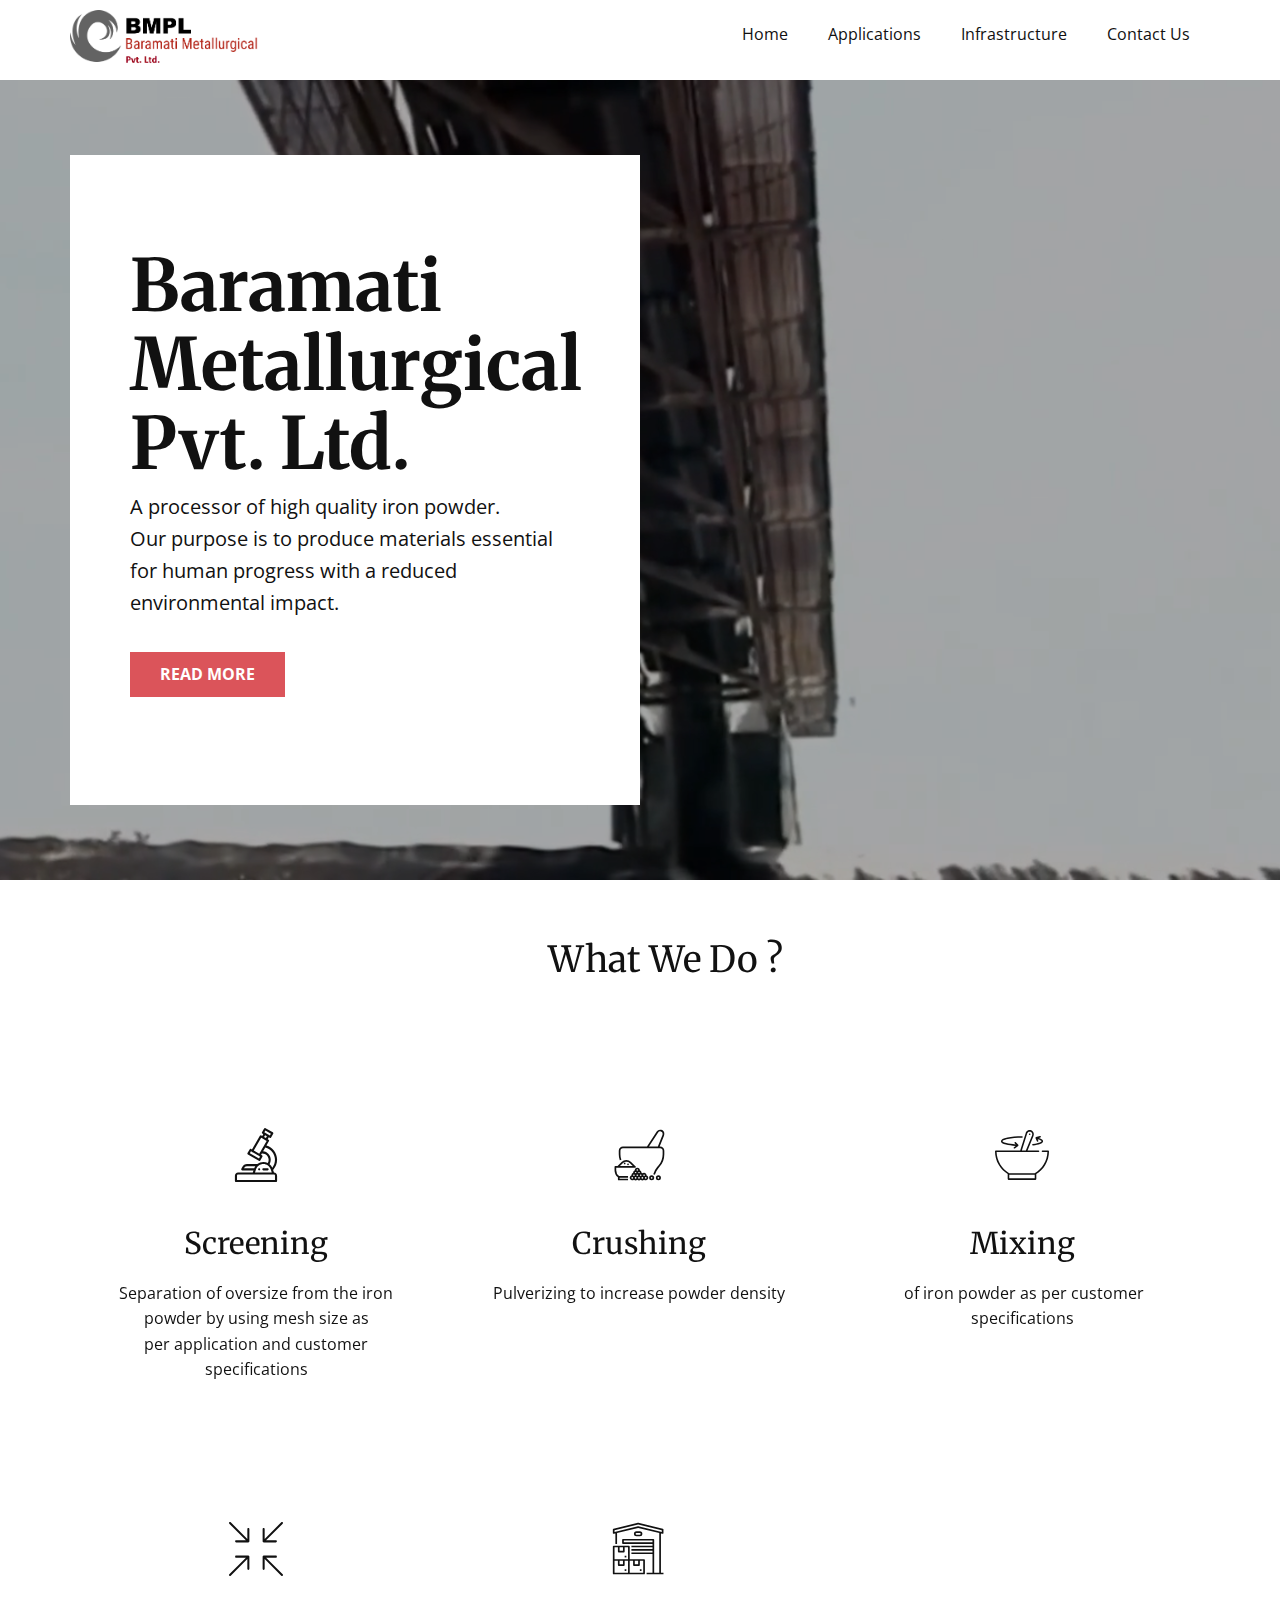
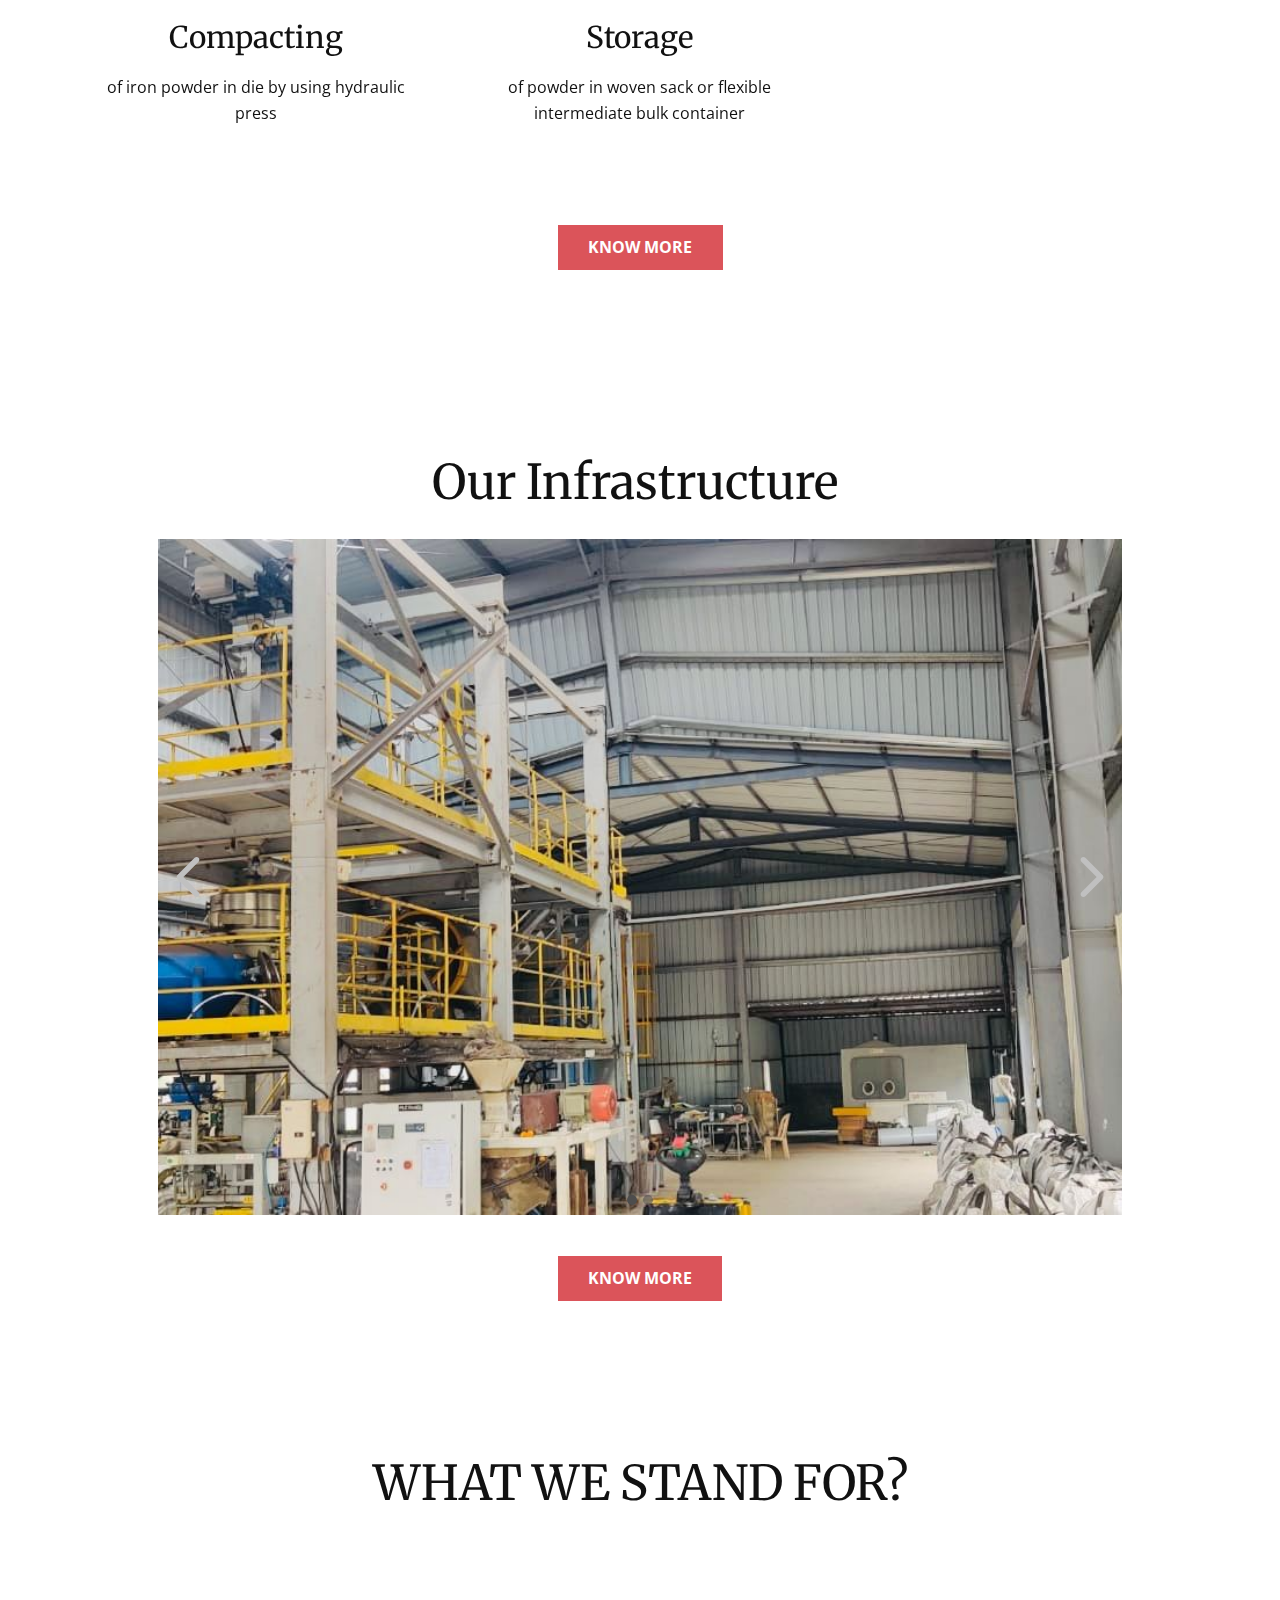
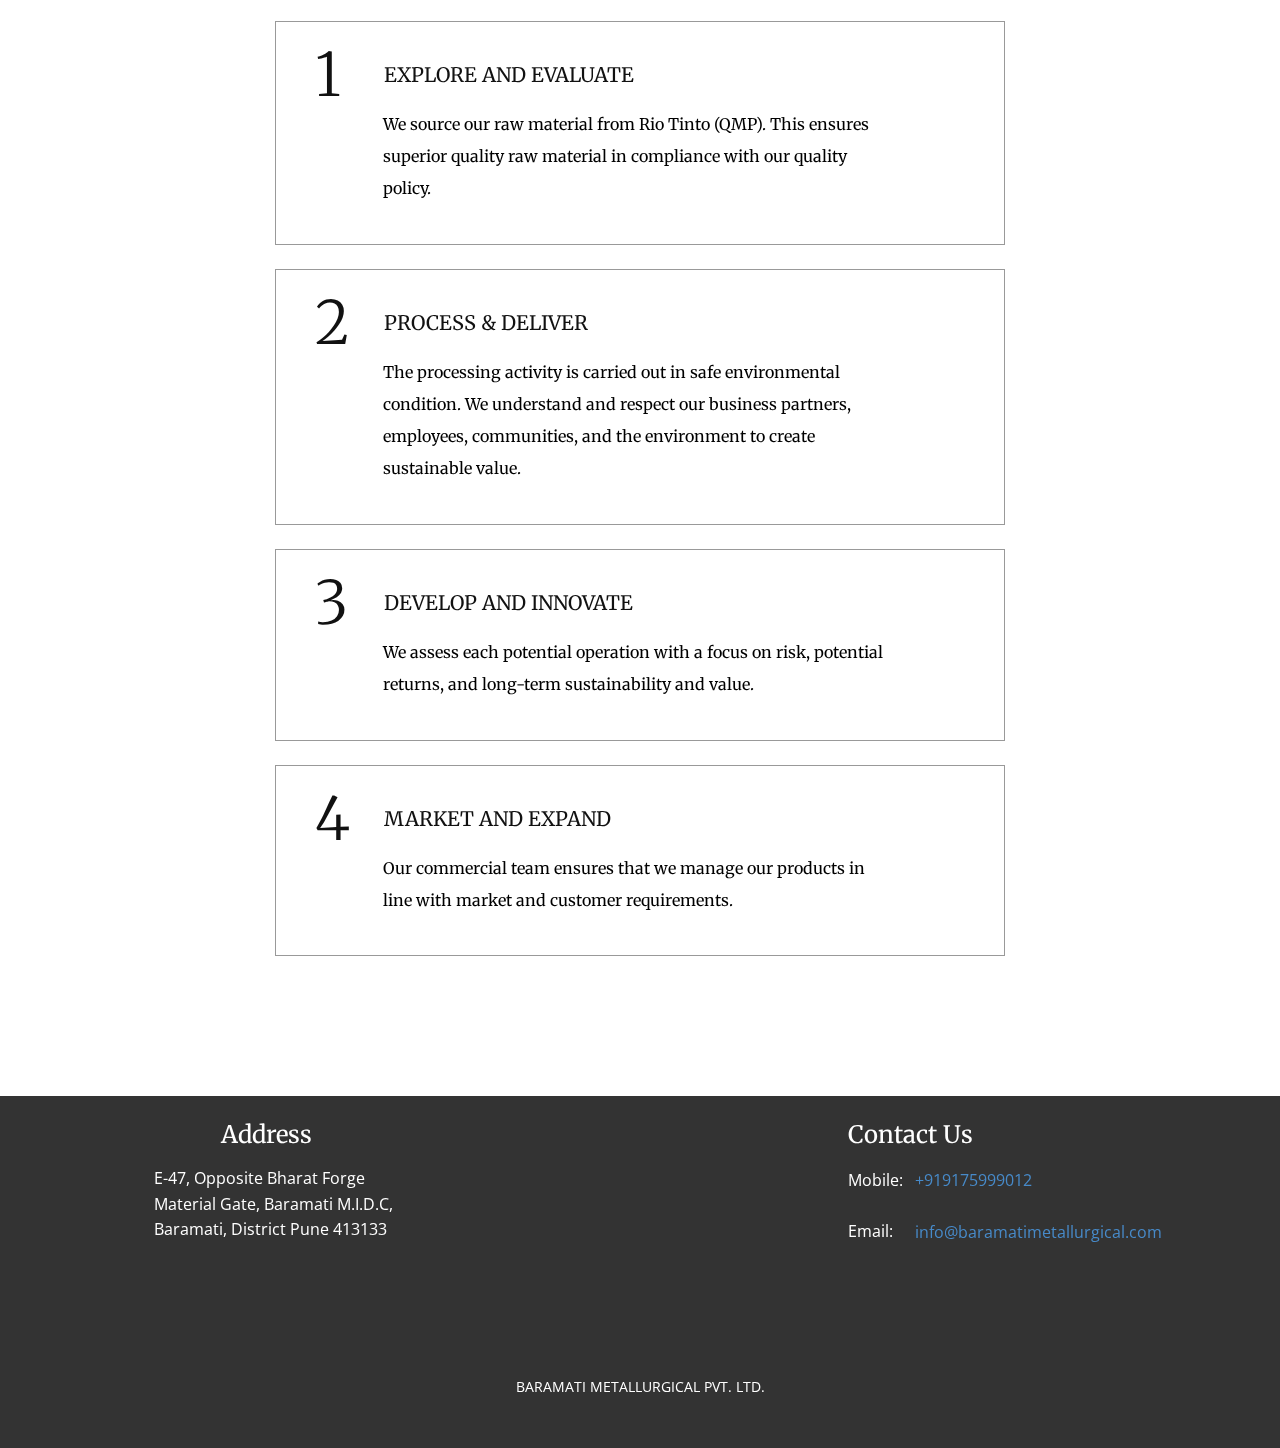
==== commit f26a0f36: "Almost Final Push" ====
--- a/index.html
+++ b/index.html
@@ -41,7 +41,7 @@
     <meta property="og:url" content="index.html">
   </head>
   <body data-home-page="Baramati-Metallurgical.html" data-home-page-title="Baramati Metallurgical" class="u-body"><header class="u-clearfix u-header u-header" id="sec-f6eb"><div class="u-clearfix u-sheet u-sheet-1">
-        <a href="https://nicepage.com" class="u-image u-logo u-image-1" data-image-width="1908" data-image-height="588">
+        <a href="Baramati-Metallurgical.html" data-page-id="178349605" class="u-image u-logo u-image-1" data-image-width="1908" data-image-height="588" title="Baramati Metallurgical">
           <img src="images/LOGOBMPL_resize.png" class="u-logo-image u-logo-image-1" data-image-width="198.4286">
         </a>
         <nav class="u-menu u-menu-dropdown u-offcanvas u-menu-1">
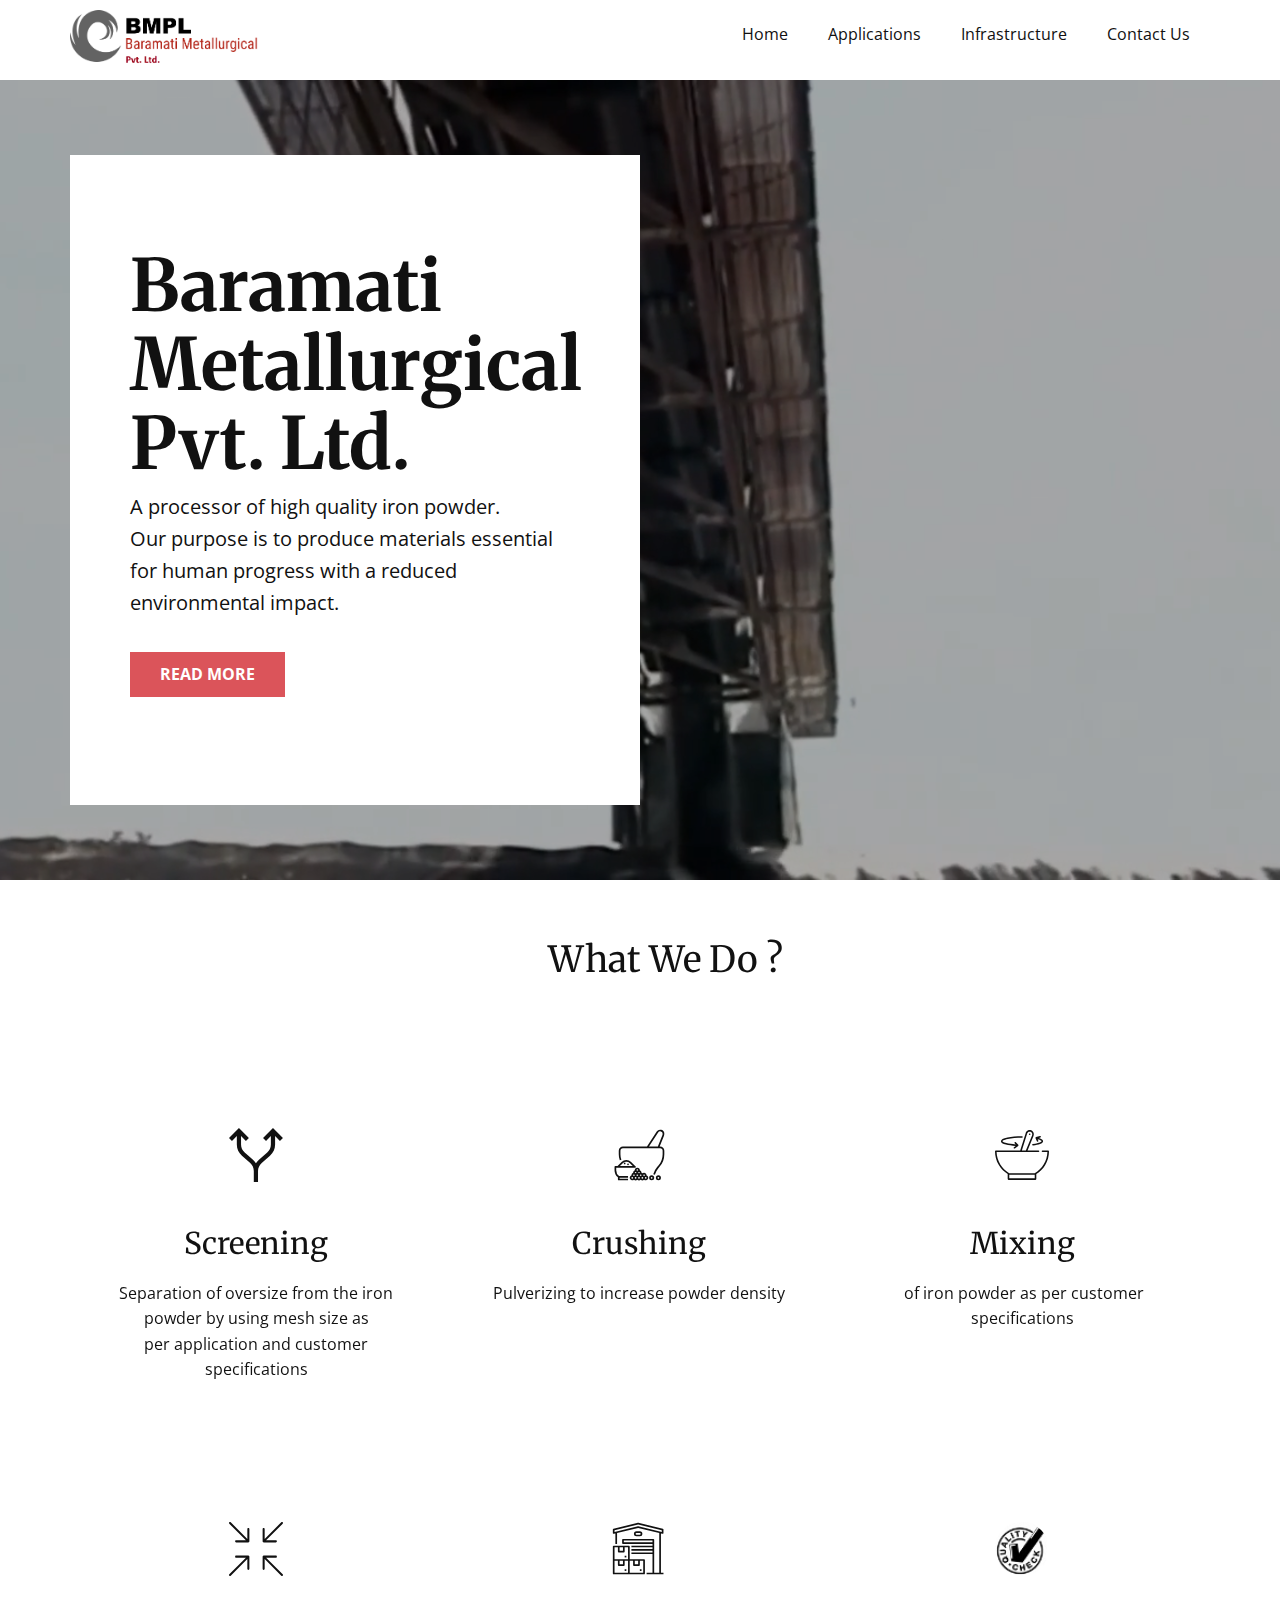
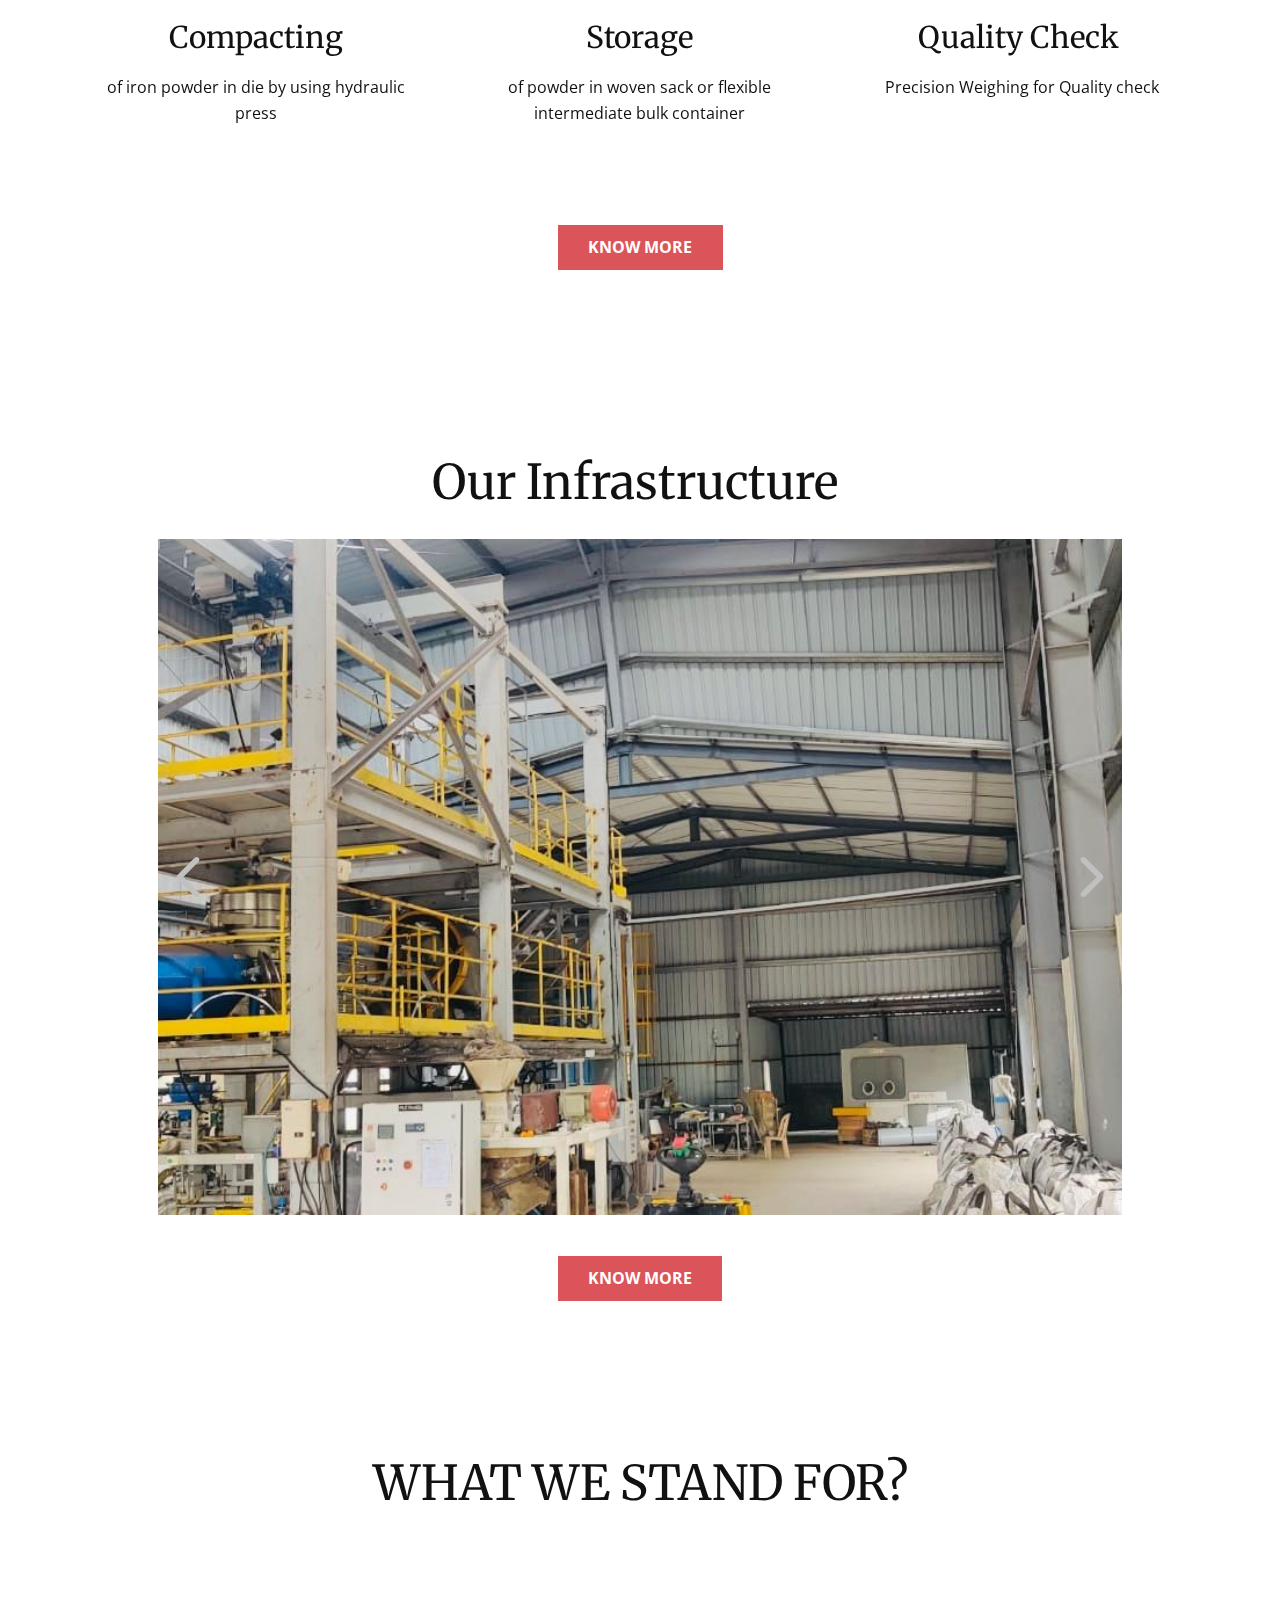
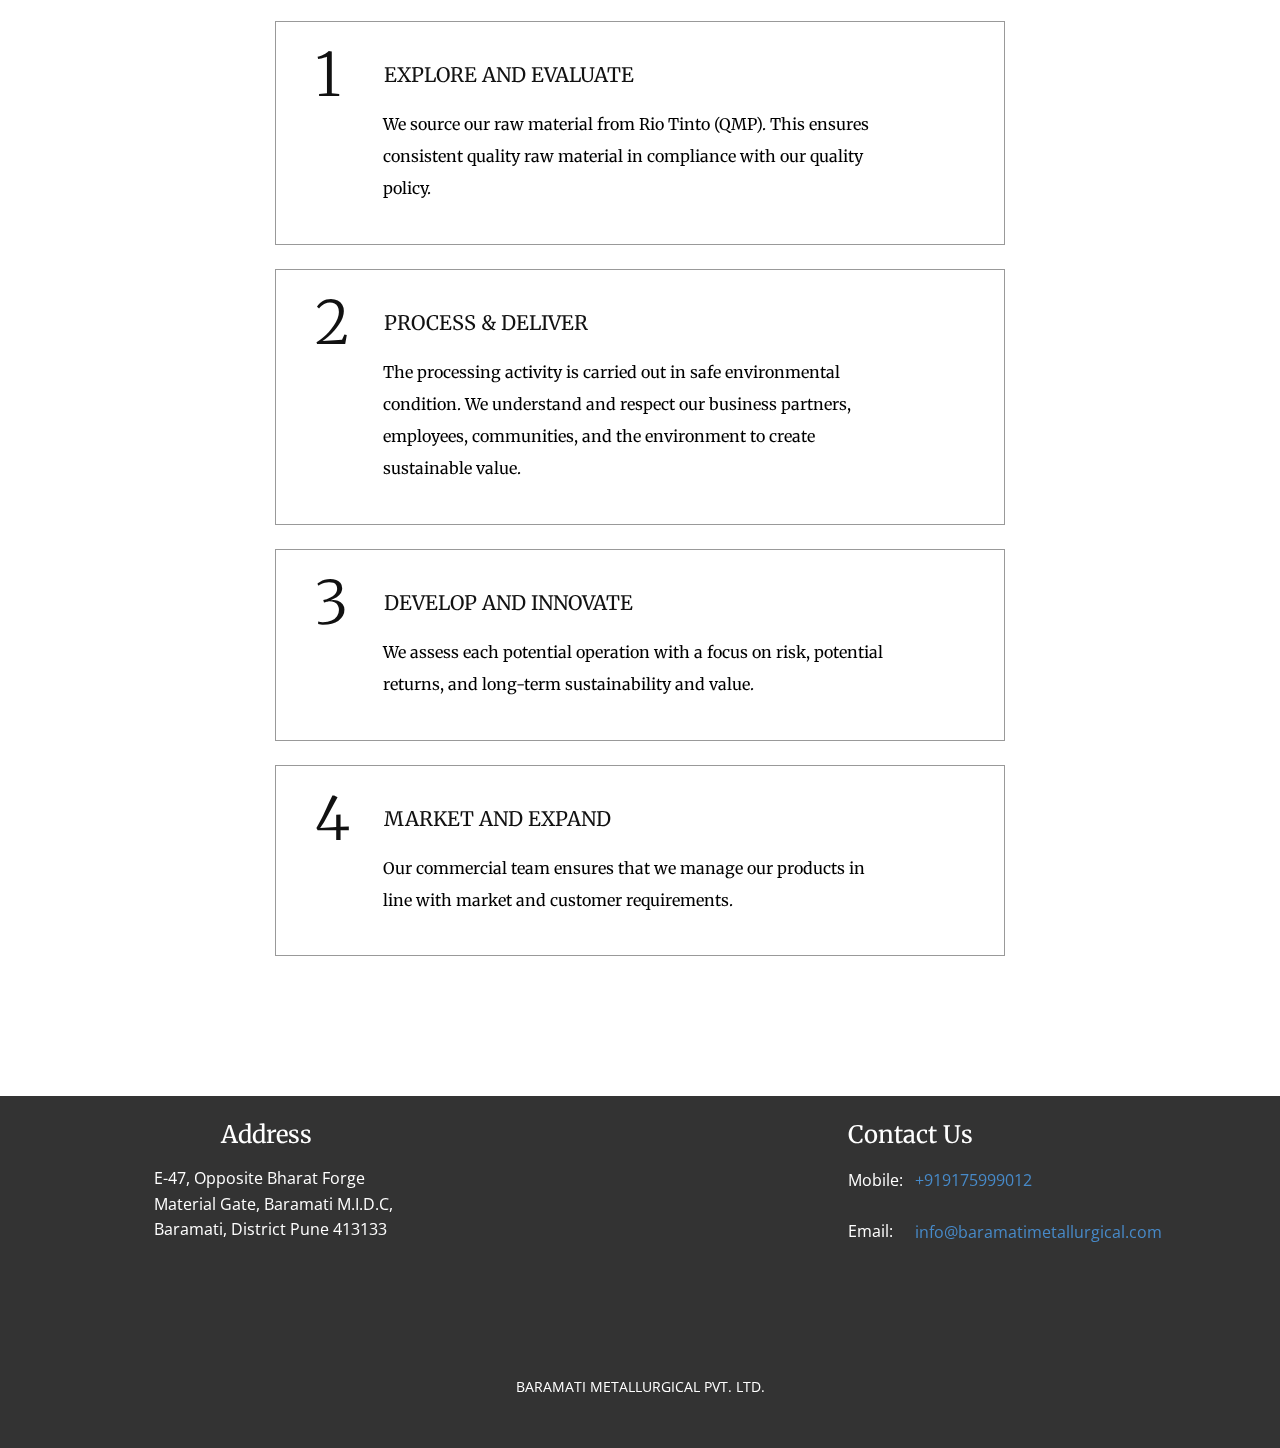
==== commit 77f9e2b5: "Kinda done" ====
--- a/index.html
+++ b/index.html
@@ -46,7 +46,7 @@
         </a>
         <nav class="u-menu u-menu-dropdown u-offcanvas u-menu-1">
           <div class="menu-collapse" style="font-size: 1rem; letter-spacing: 0px;">
-            <a class="u-button-style u-custom-left-right-menu-spacing u-custom-padding-bottom u-custom-top-bottom-menu-spacing u-nav-link u-text-active-palette-1-base u-text-hover-palette-2-base" href="#">
+            <a class="u-button-style u-custom-left-right-menu-spacing u-custom-padding-bottom u-custom-text-active-color u-custom-text-hover-color u-custom-top-bottom-menu-spacing u-nav-link u-text-active-palette-1-base u-text-hover-palette-2-base" href="#">
               <svg><use xmlns:xlink="http://www.w3.org/1999/xlink" xlink:href="#menu-hamburger"></use></svg>
               <svg version="1.1" xmlns="http://www.w3.org/2000/svg" xmlns:xlink="http://www.w3.org/1999/xlink"><defs><symbol id="menu-hamburger" viewBox="0 0 16 16" style="width: 16px; height: 16px;"><rect y="1" width="16" height="2"></rect><rect y="7" width="16" height="2"></rect><rect y="13" width="16" height="2"></rect>
 </symbol>
@@ -54,10 +54,10 @@
             </a>
           </div>
           <div class="u-custom-menu u-nav-container">
-            <ul class="u-nav u-unstyled u-nav-1"><li class="u-nav-item"><a class="u-button-style u-nav-link u-text-active-palette-1-base u-text-hover-palette-2-base" href="Baramati-Metallurgical.html#sec-84bc" data-page-id="178349605" style="padding: 10px 20px;">Home</a>
-</li><li class="u-nav-item"><a class="u-button-style u-nav-link u-text-active-palette-1-base u-text-hover-palette-2-base" href="Applications.html" style="padding: 10px 20px;">Applications</a>
-</li><li class="u-nav-item"><a class="u-button-style u-nav-link u-text-active-palette-1-base u-text-hover-palette-2-base" href="Infrastructure.html" style="padding: 10px 20px;">Infrastructure</a>
-</li><li class="u-nav-item"><a class="u-button-style u-nav-link u-text-active-palette-1-base u-text-hover-palette-2-base" href="Baramati-Metallurgical.html#sec-0231" data-page-id="178349605" style="padding: 10px 20px;">Contact Us</a>
+            <ul class="u-nav u-unstyled u-nav-1"><li class="u-nav-item"><a class="u-button-style u-nav-link u-text-active-palette-2-base u-text-hover-grey-50" href="Baramati-Metallurgical.html#sec-84bc" data-page-id="178349605" style="padding: 10px 20px;">Home</a>
+</li><li class="u-nav-item"><a class="u-button-style u-nav-link u-text-active-palette-2-base u-text-hover-grey-50" href="Applications.html" style="padding: 10px 20px;">Applications</a>
+</li><li class="u-nav-item"><a class="u-button-style u-nav-link u-text-active-palette-2-base u-text-hover-grey-50" href="Infrastructure.html" style="padding: 10px 20px;">Infrastructure</a>
+</li><li class="u-nav-item"><a class="u-button-style u-nav-link u-text-active-palette-2-base u-text-hover-grey-50" href="Baramati-Metallurgical.html#sec-0231" data-page-id="178349605" style="padding: 10px 20px;">Contact Us</a>
 </li></ul>
           </div>
           <div class="u-custom-menu u-nav-container-collapse">
@@ -101,14 +101,7 @@
         <h2 class="u-text u-text-1">What We Do ?</h2>
         <div class="u-expanded-width u-list u-repeater u-list-1">
           <div class="u-align-center u-container-style u-list-item u-repeater-item">
-            <div class="u-container-layout u-similar-container u-valign-top u-container-layout-1"><span class="u-icon u-icon-circle u-spacing-21 u-white u-icon-1"><svg class="u-svg-link" preserveAspectRatio="xMidYMin slice" viewBox="0 0 512.001 512.001" style=""><use xmlns:xlink="http://www.w3.org/1999/xlink" xlink:href="#svg-7cc9"></use></svg><svg xmlns="http://www.w3.org/2000/svg" xmlns:xlink="http://www.w3.org/1999/xlink" version="1.1" xml:space="preserve" class="u-svg-content" viewBox="0 0 512.001 512.001" x="0px" y="0px" id="svg-7cc9" style="enable-background:new 0 0 512.001 512.001;"><g><g><path d="M286,382.001c-5.52,0-10,4.48-10,10c0,5.52,4.48,10,10,10c5.52,0,10-4.48,10-10C296,386.481,291.52,382.001,286,382.001z"></path>
-</g>
-</g><g><g><g><path d="M426.542,422.015l-8.195-24.586C442.673,371.408,456,337.766,456,302.001c0-62.984-42.061-118.048-101.212-135.262     l24.512-42.458c2.761-4.783,1.122-10.898-3.661-13.66l-8.66-5l10-17.32l8.66,5c4.772,2.755,10.892,1.134,13.66-3.66l20-34.64     c2.76-4.78,1.121-10.899-3.66-13.66l-69.28-40c-4.781-2.76-10.899-1.122-13.66,3.66l-20,34.64     c-2.76,4.78-1.122,10.899,3.66,13.66l8.66,5l-10,17.32l-8.66-5c-4.779-2.76-10.9-1.122-13.66,3.66l-75,129.909l-8.66-5     c-4.778-2.761-10.899-1.122-13.66,3.66l-20,34.641c-2.762,4.783-1.123,10.898,3.66,13.66l103.92,60     c4.75,2.744,10.882,1.151,13.66-3.66l20-34.641c2.762-4.783,1.123-10.898-3.66-13.66l-8.66-5l7.385-12.791     C346.55,238.9,376,266.9,376,302.001c0,10.702-2.759,20.919-8.02,29.983c-12.981-6.552-27.317-9.983-41.98-9.983     c-20.945,0-41.28,7.08-57.693,20H170.72c-19.057,0-36.194,10.59-44.726,27.641l-8.94,17.89c-1.549,3.1-1.383,6.78,0.439,9.728     c1.822,2.948,5.041,4.742,8.506,4.742h106.129l-6.667,20H86v-0.001c-16.542,0-30,13.458-30,30v50c0,5.522,4.477,10,10,10h380     c5.523,0,10-4.478,10-10v-50C456,435.641,442.834,422.306,426.542,422.015z M345.02,23.661l51.96,30l-10,17.319     c-11.567-6.678-38.465-22.209-51.96-30L345.02,23.661z M342.341,68.301l17.319,10l-10,17.32l-17.319-10L342.341,68.301z      M284.3,288.831l-86.6-50l10-17.32c9.192,5.307,65.786,37.983,77.937,44.999c0.001,0.001,0.002,0.001,0.004,0.002     c0.001,0,0.002,0.001,0.003,0.001l8.656,4.998L284.3,288.831z M286.979,244.19l-51.96-30L305.02,92.941     c20.351,11.75,32.291,18.644,38.899,22.459c-1.511-0.873-2.695-1.556-2.832-1.635c0.251,0.145,4.159,2.401,15.893,9.176     C346.645,140.843,295.739,229.017,286.979,244.19z M323.128,221.579l21.316-36.922C397.896,197.665,436,245.933,436,302.001     c0,27.143-8.963,52.862-25.498,73.886c-5.964-12.775-14.785-24.088-25.723-32.994C392.145,330.579,396,316.626,396,302.001     C396,259.896,363.912,225.233,323.128,221.579z M326,342.001c31.894,0,59.634,20.538,69.482,50.077l9.974,29.923H246.545     l9.972-29.918C266.574,361.917,294.789,342.001,326,342.001z M142.177,382.001c0.692-0.81,7.059-20.1,28.544-20.1h78.749     c-4.312,6.198-7.868,13.021-10.572,20.1H142.177z M436,492.001H76v-40c0-5.514,4.486-10,10-10c8.23,0,322.997,0,340,0     c5.515,0,10,4.486,10,10V492.001z"></path><path d="M345.137,116.103c0.604,0.349,1.158,0.668,1.658,0.957C346.244,116.742,345.683,116.418,345.137,116.103z"></path><path d="M345.071,116.065c0.022,0.013,0.044,0.025,0.066,0.038C345.114,116.09,345.093,116.078,345.071,116.065z"></path><path d="M343.919,115.4c0.032,0.019,0.065,0.037,0.097,0.056C343.984,115.437,343.951,115.418,343.919,115.4z"></path><path d="M344.016,115.456c0.367,0.212,0.72,0.416,1.054,0.609C344.709,115.856,344.355,115.651,344.016,115.456z"></path><path d="M346.795,117.06c0.093,0.054,0.186,0.107,0.278,0.16C346.98,117.167,346.891,117.115,346.795,117.06z"></path><path d="M350.946,119.457c0.034,0.02,0.063,0.037,0.087,0.05C351.01,119.494,350.981,119.477,350.946,119.457z"></path><path d="M350.695,119.312c0.105,0.061,0.188,0.109,0.251,0.145C350.881,119.419,350.798,119.371,350.695,119.312z"></path><path d="M351.033,119.507C351.128,119.562,351.122,119.559,351.033,119.507L351.033,119.507z"></path><path d="M349.295,118.504c0.074,0.043,0.147,0.085,0.216,0.125C349.441,118.588,349.369,118.546,349.295,118.504z"></path><path d="M349.511,118.628c0.494,0.285,0.904,0.522,1.184,0.684C350.438,119.163,350.051,118.94,349.511,118.628z"></path><path d="M348.971,118.317c0.111,0.064,0.219,0.126,0.324,0.187C349.192,118.444,349.084,118.382,348.971,118.317z"></path><path d="M347.072,117.22c0.748,0.432,1.378,0.795,1.899,1.096C348.397,117.985,347.748,117.61,347.072,117.22z"></path>
-</g>
-</g>
-</g><g><g><path d="M366,382.001h-40c-5.523,0-10,4.478-10,10c0,5.522,4.477,10,10,10h40c5.523,0,10-4.478,10-10    C376,386.479,371.523,382.001,366,382.001z"></path>
-</g>
-</g></svg>
+            <div class="u-container-layout u-similar-container u-valign-top u-container-layout-1"><span class="u-icon u-icon-circle u-spacing-21 u-white u-icon-1"><svg class="u-svg-link" preserveAspectRatio="xMidYMin slice" viewBox="0 0 512 512" style=""><use xmlns:xlink="http://www.w3.org/1999/xlink" xlink:href="#svg-cc3f"></use></svg><svg xmlns="http://www.w3.org/2000/svg" xmlns:xlink="http://www.w3.org/1999/xlink" version="1.1" xml:space="preserve" class="u-svg-content" viewBox="0 0 512 512" id="svg-cc3f"><path d="m511.285156 94.230469-94.234375-94.230469-94.230469 94.230469 28.269532 28.269531 45.972656-45.972656v80.640625c0 29.152343-12.632812 56.824219-34.660156 75.917969l-78.296875 67.875c-11.40625 9.886718-21.015625 21.351562-28.628907 33.894531-7.457031-12.597657-16.894531-24.011719-28.101562-33.722657l-78.492188-68.046874c-22.027343-19.09375-34.664062-46.765626-34.664062-75.917969v-80.640625l45.976562 45.972656 28.269532-28.269531-94.234375-94.230469-94.230469 94.230469 28.269531 28.269531 45.972657-45.972656v80.640625c0 40.753906 17.660156 79.433593 48.453124 106.128906l78.492188 68.042969c21.480469 18.621094 33.859375 46.160156 33.964844 75.488281v105.171875h39.976562v-104.914062c0-28.875 12.816406-56.546876 35.164063-75.917969l78.296875-67.871094c30.792968-26.695313 48.449218-65.375 48.449218-106.128906v-80.640625l45.976563 45.972656zm0 0"></path></svg>
             
             
           </span>
@@ -168,6 +161,12 @@
           </span>
               <h3 class="u-align-center u-text u-text-10">Storage</h3>
               <p class="u-align-center u-text u-text-11">of powder in woven sack or flexible intermediate bulk container</p>
+            </div>
+          </div>
+          <div class="u-align-center u-container-style u-list-item u-repeater-item">
+            <div class="u-container-layout u-similar-container u-valign-top u-container-layout-6"><span class="u-file-icon u-icon u-icon-circle u-spacing-21 u-white u-icon-6"><img src="images/Picture1.jpg" alt=""></span>
+              <h3 class="u-align-center u-text u-text-12">Quality Check&nbsp;</h3>
+              <p class="u-align-center u-text u-text-13">Precision Weighing for Quality check</p>
             </div>
           </div>
         </div>
@@ -249,7 +248,7 @@
             <div class="u-container-layout u-similar-container u-container-layout-1">
               <h2 class="u-text u-text-1">1</h2>
               <h5 class="u-text u-text-2">EXPLORE AND EVALUATE</h5>
-              <p class="u-custom-font u-heading-font u-text u-text-black u-text-3">We source our raw material from Rio Tinto (QMP). This ensures superior quality raw material in compliance with our quality policy.</p>
+              <p class="u-custom-font u-heading-font u-text u-text-black u-text-3">We source our raw material from Rio Tinto (QMP). This ensures consistent quality raw material in compliance with our quality policy.</p>
             </div>
           </div>
           <div class="u-border-1 u-border-grey-40 u-container-style u-list-item u-repeater-item u-video-cover u-white u-list-item-2">
--- a/Baramati-Metallurgical.css
+++ b/Baramati-Metallurgical.css
@@ -193,6 +193,25 @@
   margin: 20px 0 0;
 }
 
+.u-section-2 .u-container-layout-6 {
+  padding: 30px;
+}
+
+.u-section-2 .u-icon-6 {
+  height: 96px;
+  width: 96px;
+  background-image: none;
+  margin: 0 auto;
+}
+
+.u-section-2 .u-text-12 {
+  margin: 22px 20px 0;
+}
+
+.u-section-2 .u-text-13 {
+  margin: 20px 0 0;
+}
+
 .u-section-2 .u-btn-1 {
   background-image: none;
   text-transform: uppercase;
@@ -235,6 +254,10 @@
   .u-section-2 .u-icon-5 {
     height: 101px;
   }
+
+  .u-section-2 .u-icon-6 {
+    height: 101px;
+  }
 }
 
 @media (max-width: 991px) {
@@ -285,6 +308,11 @@
   }
 
   .u-section-2 .u-container-layout-5 {
+    padding-left: 10px;
+    padding-right: 10px;
+  }
+
+  .u-section-2 .u-container-layout-6 {
     padding-left: 10px;
     padding-right: 10px;
   }
@@ -688,13 +716,15 @@
   }
 
   .u-section-6 .u-text-2 {
-    margin-top: 9px;
+    margin-top: 50px;
     margin-right: 0;
   }
 
   .u-section-6 .u-text-3 {
-    margin-top: 145px;
-    width: 320px;
+    width: auto;
+    margin-top: 50px;
+    margin-left: -11px;
+    margin-right: -11px;
   }
 
   .u-section-6 .u-text-4 {
@@ -703,12 +733,15 @@
   }
 
   .u-section-6 .u-text-5 {
+    margin-top: 50px;
     margin-right: 0;
   }
 
   .u-section-6 .u-text-6 {
-    margin-top: 145px;
-    width: 320px;
+    width: auto;
+    margin-top: 50px;
+    margin-left: -11px;
+    margin-right: -11px;
   }
 
   .u-section-6 .u-text-7 {
@@ -717,11 +750,15 @@
   }
 
   .u-section-6 .u-text-8 {
+    margin-top: 50px;
     margin-right: 0;
   }
 
   .u-section-6 .u-text-9 {
-    width: 320px;
+    width: auto;
+    margin-top: 50px;
+    margin-left: -11px;
+    margin-right: -11px;
   }
 
   .u-section-6 .u-text-10 {
@@ -730,11 +767,15 @@
   }
 
   .u-section-6 .u-text-11 {
+    margin-top: 50px;
     margin-right: 0;
   }
 
   .u-section-6 .u-text-12 {
-    width: 320px;
+    width: auto;
+    margin-top: 50px;
+    margin-left: -11px;
+    margin-right: -11px;
   }
 }.u-section-7 {
   background-image: none;
@@ -870,7 +911,7 @@
   }
 
   .u-section-7 .u-layout-cell-1 {
-    min-height: 216px;
+    min-height: 100px;
   }
 
   .u-section-7 .u-container-layout-1 {
@@ -918,10 +959,6 @@
 }
 
 @media (max-width: 767px) {
-  .u-section-7 .u-layout-cell-1 {
-    min-height: 199px;
-  }
-
   .u-section-7 .u-container-layout-1 {
     padding-left: 10px;
     padding-right: 10px;
@@ -972,10 +1009,6 @@
     margin-top: 10px;
   }
 
-  .u-section-7 .u-layout-cell-1 {
-    min-height: 423px;
-  }
-
   .u-section-7 .u-text-1 {
     margin-top: 275px;
     margin-right: 50px;
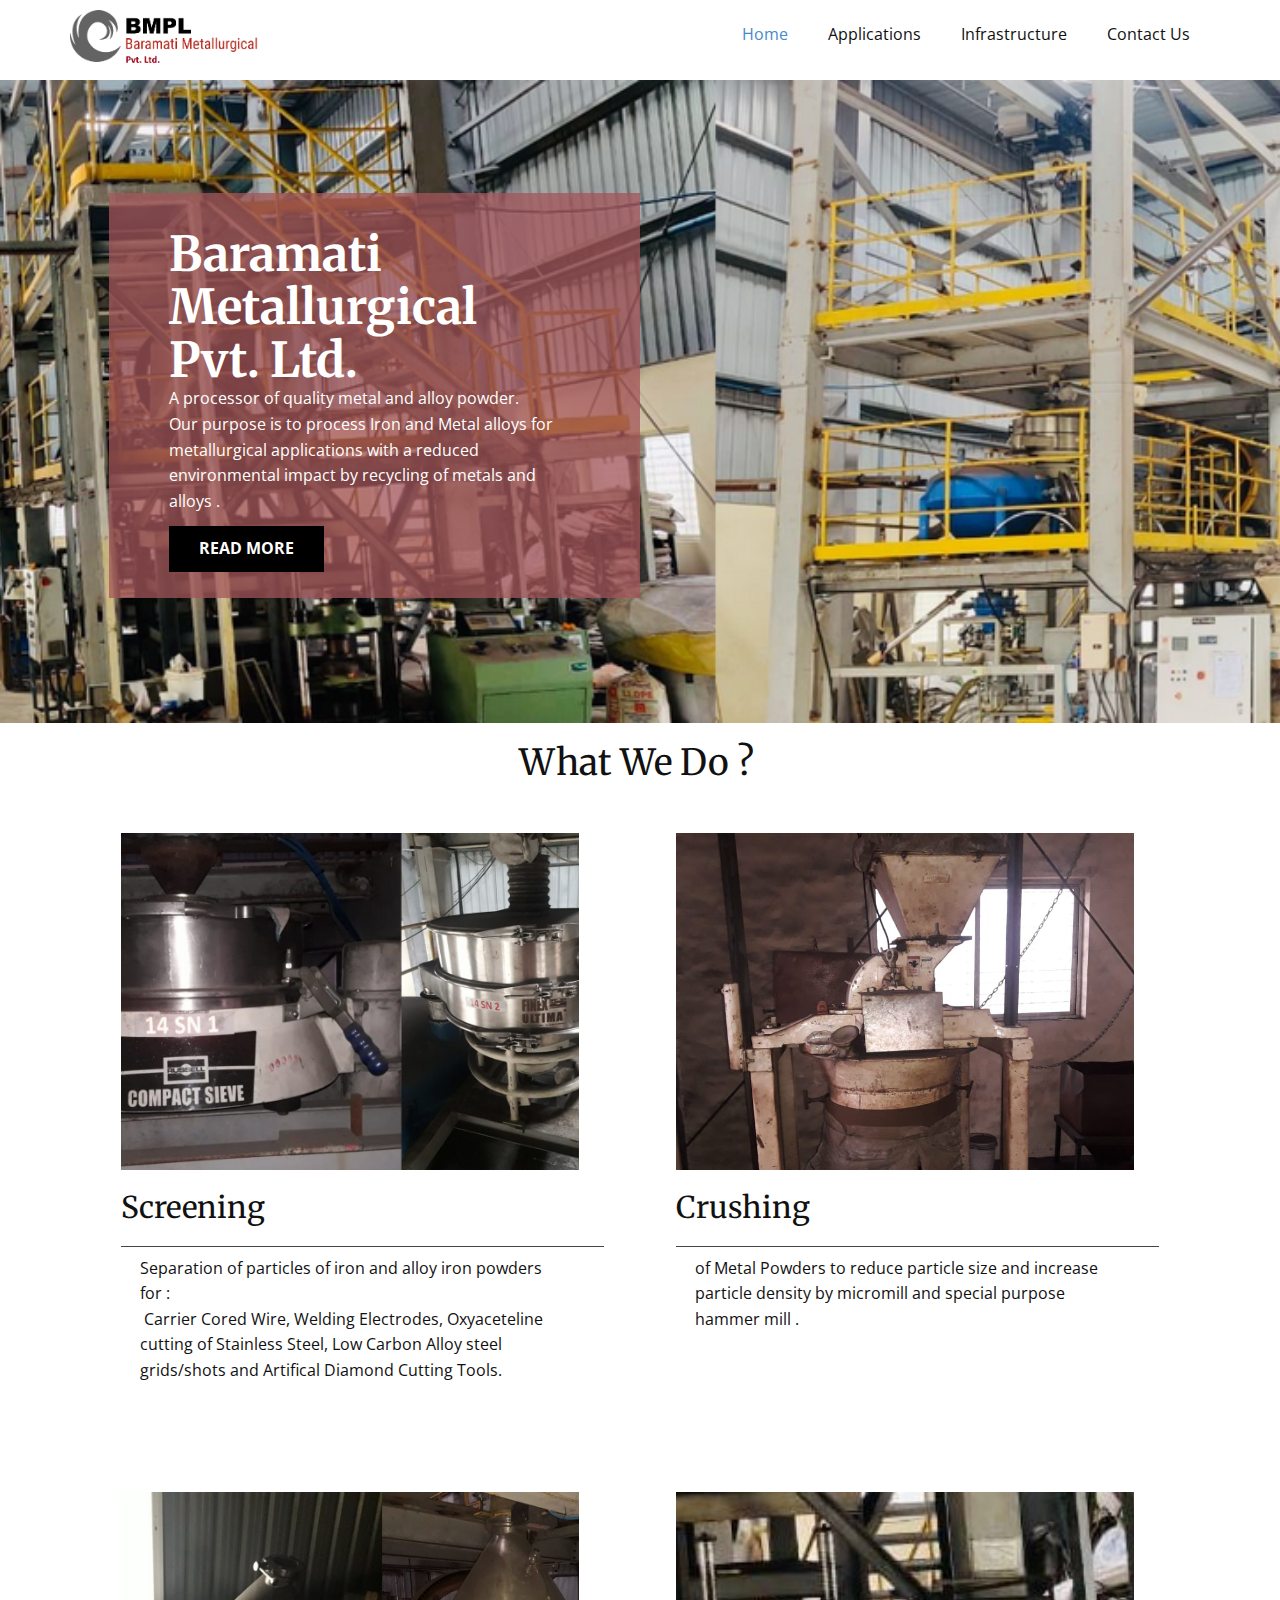
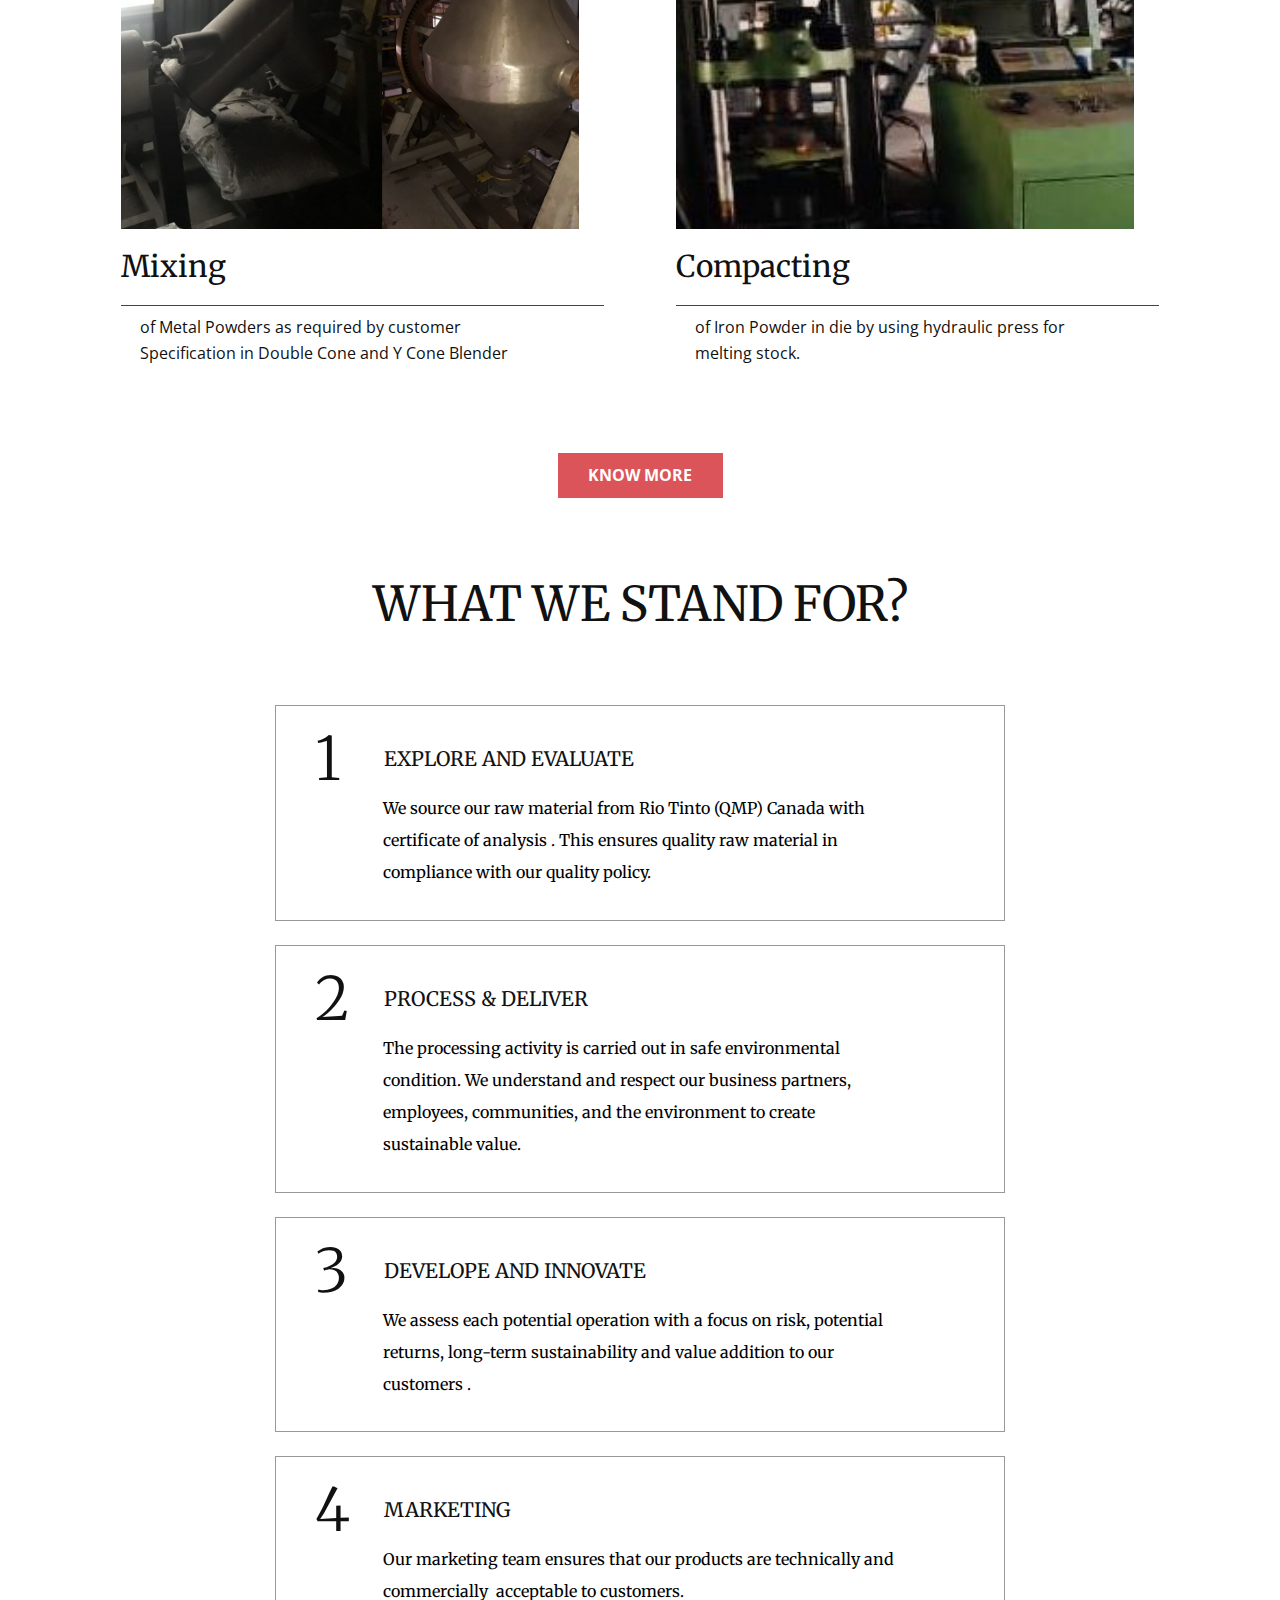
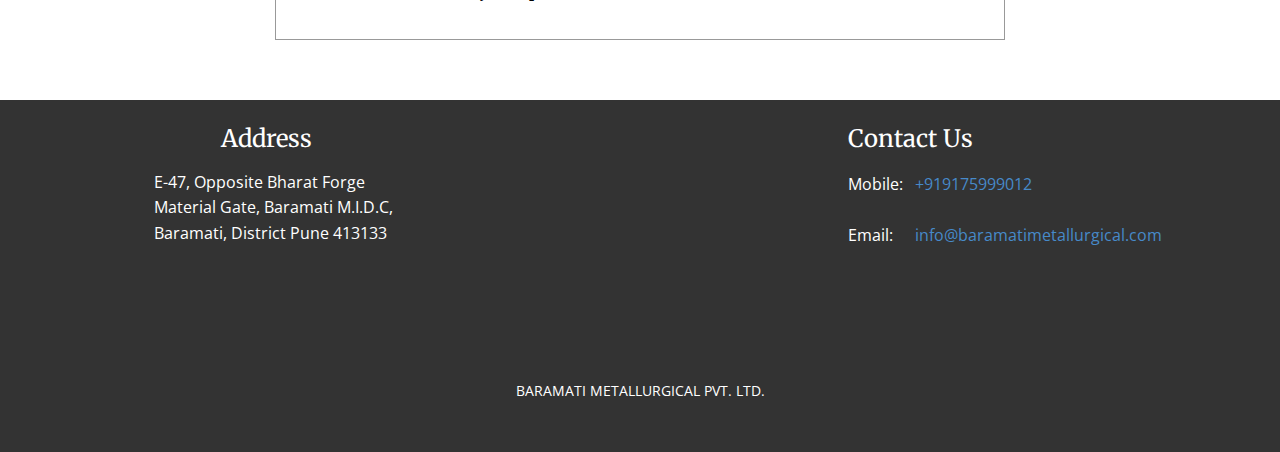
==== commit ab02bd76: "Version2" ====
--- a/index.html
+++ b/index.html
@@ -14,10 +14,7 @@
     <script class="u-script" type="text/javascript" src="nicepage.js" defer=""></script>
     <meta name="generator" content="Nicepage 3.6.2, nicepage.com">
     <link rel="icon" href="images/favicon.png">
-    
-    
     <link id="u-theme-google-font" rel="stylesheet" href="https://fonts.googleapis.com/css?family=Merriweather:300,300i,400,400i,700,700i,900,990i|Open+Sans:300,300i,400,400i,600,600i,700,700i,800,800i">
-    
     
     
     
@@ -46,7 +43,7 @@
         </a>
         <nav class="u-menu u-menu-dropdown u-offcanvas u-menu-1">
           <div class="menu-collapse" style="font-size: 1rem; letter-spacing: 0px;">
-            <a class="u-button-style u-custom-left-right-menu-spacing u-custom-padding-bottom u-custom-text-active-color u-custom-text-hover-color u-custom-top-bottom-menu-spacing u-nav-link u-text-active-palette-1-base u-text-hover-palette-2-base" href="#">
+            <a class="u-button-style u-custom-left-right-menu-spacing u-custom-padding-bottom u-custom-top-bottom-menu-spacing u-nav-link u-text-active-palette-1-base u-text-hover-palette-2-base" href="#">
               <svg><use xmlns:xlink="http://www.w3.org/1999/xlink" xlink:href="#menu-hamburger"></use></svg>
               <svg version="1.1" xmlns="http://www.w3.org/2000/svg" xmlns:xlink="http://www.w3.org/1999/xlink"><defs><symbol id="menu-hamburger" viewBox="0 0 16 16" style="width: 16px; height: 16px;"><rect y="1" width="16" height="2"></rect><rect y="7" width="16" height="2"></rect><rect y="13" width="16" height="2"></rect>
 </symbol>
@@ -54,10 +51,10 @@
             </a>
           </div>
           <div class="u-custom-menu u-nav-container">
-            <ul class="u-nav u-unstyled u-nav-1"><li class="u-nav-item"><a class="u-button-style u-nav-link u-text-active-palette-2-base u-text-hover-grey-50" href="Baramati-Metallurgical.html#sec-84bc" data-page-id="178349605" style="padding: 10px 20px;">Home</a>
-</li><li class="u-nav-item"><a class="u-button-style u-nav-link u-text-active-palette-2-base u-text-hover-grey-50" href="Applications.html" style="padding: 10px 20px;">Applications</a>
-</li><li class="u-nav-item"><a class="u-button-style u-nav-link u-text-active-palette-2-base u-text-hover-grey-50" href="Infrastructure.html" style="padding: 10px 20px;">Infrastructure</a>
-</li><li class="u-nav-item"><a class="u-button-style u-nav-link u-text-active-palette-2-base u-text-hover-grey-50" href="Baramati-Metallurgical.html#sec-0231" data-page-id="178349605" style="padding: 10px 20px;">Contact Us</a>
+            <ul class="u-nav u-unstyled u-nav-1"><li class="u-nav-item"><a class="u-button-style u-nav-link u-text-active-palette-1-base u-text-hover-palette-2-base" href="Baramati-Metallurgical.html#sec-84bc" data-page-id="178349605" style="padding: 10px 20px;">Home</a>
+</li><li class="u-nav-item"><a class="u-button-style u-nav-link u-text-active-palette-1-base u-text-hover-palette-2-base" href="Applications.html" style="padding: 10px 20px;">Applications</a>
+</li><li class="u-nav-item"><a class="u-button-style u-nav-link u-text-active-palette-1-base u-text-hover-palette-2-base" href="Infrastructure.html" style="padding: 10px 20px;">Infrastructure</a>
+</li><li class="u-nav-item"><a class="u-button-style u-nav-link u-text-active-palette-1-base u-text-hover-palette-2-base" href="Baramati-Metallurgical.html#sec-0231" data-page-id="178349605" style="padding: 10px 20px;">Contact Us</a>
 </li></ul>
           </div>
           <div class="u-custom-menu u-nav-container-collapse">
@@ -75,165 +72,67 @@
           </div>
         </nav>
       </div></header>
-    <section class="u-align-left u-clearfix u-shading u-uploaded-video u-video u-section-1" src="" id="sec-84bc">
-      <div style="filter: brightness(0.65);" class="u-background-video u-expanded u-video-cover">
-        <div class="embed-responsive">
-          <video class="embed-responsive-item" loop="" muted="" autoplay="autoplay" playsinline="">
-            <source src="files/banner.mp4" type="video/mp4">
-            <p>Your browser does not support HTML5 video.</p>
-          </video>
-        </div>
-      </div>
-      <div class="u-clearfix u-sheet u-valign-middle-xl u-sheet-1">
-        <div class="u-align-left u-container-style u-group u-white u-group-1">
+    <section class="u-clearfix u-image u-section-1" id="sec-327e">
+      <div class="u-clearfix u-sheet u-sheet-1">
+        <div class="u-align-left u-container-style u-group u-opacity u-opacity-75 u-palette-2-dark-1 u-group-1">
           <div class="u-container-layout u-container-layout-1">
             <h1 class="u-text u-title u-text-1">Baramati<br>Metallurgical<br>Pvt. Ltd.
             </h1>
-            <p class="u-large-text u-text u-text-variant u-text-2">A processor of high quality iron powder.<br> Our purpose is to produce materials essential for human progress with a reduced environmental impact.
+            <p class="u-large-text u-text u-text-variant u-text-2">A processor of quality metal and alloy powder.<br> Our purpose is to process Iron and Metal alloys for metallurgical applications with a reduced environmental impact by recycling of metals and alloys .
             </p>
-            <a href="Baramati-Metallurgical.html#sec-e2a5" data-page-id="178349605" class="u-btn u-button-style u-palette-2-base u-btn-1">Read More</a>
-          </div>
-        </div>
-      </div>
-    </section>
-    <section class="u-align-center u-clearfix u-section-2" id="sec-e2a5">
+            <a href="Baramati-Metallurgical.html#sec-2f97" data-page-id="178349605" class="u-black u-btn u-button-style u-btn-1">Read More</a>
+          </div>
+        </div>
+      </div>
+    </section>
+    <section class="u-clearfix u-section-2" id="sec-2f97">
       <div class="u-clearfix u-sheet u-sheet-1">
         <h2 class="u-text u-text-1">What We Do ?</h2>
-        <div class="u-expanded-width u-list u-repeater u-list-1">
-          <div class="u-align-center u-container-style u-list-item u-repeater-item">
-            <div class="u-container-layout u-similar-container u-valign-top u-container-layout-1"><span class="u-icon u-icon-circle u-spacing-21 u-white u-icon-1"><svg class="u-svg-link" preserveAspectRatio="xMidYMin slice" viewBox="0 0 512 512" style=""><use xmlns:xlink="http://www.w3.org/1999/xlink" xlink:href="#svg-cc3f"></use></svg><svg xmlns="http://www.w3.org/2000/svg" xmlns:xlink="http://www.w3.org/1999/xlink" version="1.1" xml:space="preserve" class="u-svg-content" viewBox="0 0 512 512" id="svg-cc3f"><path d="m511.285156 94.230469-94.234375-94.230469-94.230469 94.230469 28.269532 28.269531 45.972656-45.972656v80.640625c0 29.152343-12.632812 56.824219-34.660156 75.917969l-78.296875 67.875c-11.40625 9.886718-21.015625 21.351562-28.628907 33.894531-7.457031-12.597657-16.894531-24.011719-28.101562-33.722657l-78.492188-68.046874c-22.027343-19.09375-34.664062-46.765626-34.664062-75.917969v-80.640625l45.976562 45.972656 28.269532-28.269531-94.234375-94.230469-94.230469 94.230469 28.269531 28.269531 45.972657-45.972656v80.640625c0 40.753906 17.660156 79.433593 48.453124 106.128906l78.492188 68.042969c21.480469 18.621094 33.859375 46.160156 33.964844 75.488281v105.171875h39.976562v-104.914062c0-28.875 12.816406-56.546876 35.164063-75.917969l78.296875-67.871094c30.792968-26.695313 48.449218-65.375 48.449218-106.128906v-80.640625l45.976563 45.972656zm0 0"></path></svg>
-            
-            
-          </span>
-              <h3 class="u-align-center u-text u-text-2">Screening</h3>
-              <p class="u-align-center u-text u-text-3">Separation of oversize from the iron powder by using mesh size as<br>per application and customer specifications<br>
+        <div class="u-list u-repeater u-list-1">
+          <div class="u-container-style u-list-item u-repeater-item">
+            <div class="u-container-layout u-similar-container u-valign-top u-container-layout-1">
+              <img class="u-image u-image-1" src="images/imgonline-com-ua-twotoone-lFLII8wGbs1ZjMqZ.png">
+              <h3 class="u-text u-text-2">Screening</h3>
+              <div class="u-border-1 u-border-grey-dark-1 u-expanded-width u-line u-line-horizontal u-line-1"></div>
+              <p class="u-text u-text-3">Separation of particles of iron and alloy iron powders for :<br>&nbsp;Carrier Cored Wire, Welding Electrodes, Oxyaceteline cutting of Stainless Steel, Low Carbon Alloy steel grids/shots and Artifical Diamond Cutting Tools.
               </p>
             </div>
           </div>
-          <div class="u-align-center u-container-style u-list-item u-repeater-item">
-            <div class="u-container-layout u-similar-container u-valign-top u-container-layout-2"><span class="u-icon u-icon-circle u-spacing-21 u-white u-icon-2"><svg class="u-svg-link" preserveAspectRatio="xMidYMin slice" viewBox="0 0 512 512" style=""><use xmlns:xlink="http://www.w3.org/1999/xlink" xlink:href="#svg-9126"></use></svg><svg xmlns="http://www.w3.org/2000/svg" xmlns:xlink="http://www.w3.org/1999/xlink" version="1.1" xml:space="preserve" class="u-svg-content" viewBox="0 0 512 512" id="svg-9126"><path d="M328,449.37622V448a23.98443,23.98443,0,0,0-40-17.86926,24.01809,24.01809,0,0,0-8-4.75452V424a24.038,24.038,0,0,0-16-22.62378V400a24,24,0,0,0-48,0v1.37622A24.038,24.038,0,0,0,200,424v1.37622A24.038,24.038,0,0,0,184,448v1.37622a23.99488,23.99488,0,1,0,24,40.493,23.94376,23.94376,0,0,0,32,0,23.94376,23.94376,0,0,0,32,0,23.94376,23.94376,0,0,0,32,0,23.99222,23.99222,0,1,0,24-40.493ZM304,440a8.00917,8.00917,0,0,1,8,8v1.37622a24.01809,24.01809,0,0,0-8,4.75452,24.01809,24.01809,0,0,0-8-4.75452V448A8.00917,8.00917,0,0,1,304,440Zm-32,14.13074a24.01809,24.01809,0,0,0-8-4.75452V448a8,8,0,0,1,16,0v1.37622A24.01809,24.01809,0,0,0,272,454.13074Zm-32,0a24.01809,24.01809,0,0,0-8-4.75452V448a8,8,0,0,1,16,0v1.37622A24.01809,24.01809,0,0,0,240,454.13074ZM256,416a8.00917,8.00917,0,0,1,8,8v1.37622a24.01809,24.01809,0,0,0-8,4.75452,24.01809,24.01809,0,0,0-8-4.75452V424A8.00917,8.00917,0,0,1,256,416Zm-16-24a8.00917,8.00917,0,0,1,8,8v1.37622a24.01809,24.01809,0,0,0-8,4.75452,24.01809,24.01809,0,0,0-8-4.75452V400A8.00917,8.00917,0,0,1,240,392Zm-16,24a8.00917,8.00917,0,0,1,8,8v1.37622a24.01809,24.01809,0,0,0-8,4.75452,24.01809,24.01809,0,0,0-8-4.75452V424A8.00917,8.00917,0,0,1,224,416Zm-16,24a8.00917,8.00917,0,0,1,8,8v1.37622a24.01809,24.01809,0,0,0-8,4.75452,24.01809,24.01809,0,0,0-8-4.75452V448A8.00917,8.00917,0,0,1,208,440Zm-16,40a8,8,0,1,1,8-8A8.00917,8.00917,0,0,1,192,480Zm32,0a8,8,0,1,1,8-8A8.00917,8.00917,0,0,1,224,480Zm32,0a8,8,0,1,1,8-8A8.00917,8.00917,0,0,1,256,480Zm32,0a8,8,0,1,1,8-8A8.00917,8.00917,0,0,1,288,480Zm32,0a8,8,0,1,1,8-8A8.00917,8.00917,0,0,1,320,480Z"></path><path d="M376,448a24,24,0,1,0,24,24A24.02718,24.02718,0,0,0,376,448Zm0,32a8,8,0,1,1,8-8A8.00917,8.00917,0,0,1,376,480Z"></path><path d="M440,448a24,24,0,1,0,24,24A24.02718,24.02718,0,0,0,440,448Zm0,32a8,8,0,1,1,8-8A8.00917,8.00917,0,0,1,440,480Z"></path><path d="M40,400V376H224V360h-4.686l-38.05908-38.05859a63.999,63.999,0,0,0-90.50976,0L52.686,360H32a8.00008,8.00008,0,0,0-8,8v32a88.453,88.453,0,0,0,32,67.868V488a8.00008,8.00008,0,0,0,8,8h88V480H72v-8h80V456H66.74609A72.37222,72.37222,0,0,1,40,400Zm62.05957-66.74512a47.99782,47.99782,0,0,1,67.88086,0L196.68579,360H75.31421Z"></path><circle cx="120" cy="336" r="8"></circle><circle cx="152" cy="344" r="8"></circle><path d="M456,176h-4.18359L492.12793,75.2207A53.904,53.904,0,0,0,496,55.11475a39.11461,39.11461,0,0,0-71.91016-21.3169L331.6582,176H104a40.04552,40.04552,0,0,0-40,40v32a180.63191,180.63191,0,0,0,9.74414,58.58936l15.13867-5.17872A164.65874,164.65874,0,0,1,80,248V216a24.02718,24.02718,0,0,1,24-24H456a24.02718,24.02718,0,0,1,24,24v32a165.10941,165.10941,0,0,1-39.72461,107.38574l-12.69922,14.81543a179.79681,179.79681,0,0,0-36.46972,67.5791l15.37109,4.43946a163.90242,163.90242,0,0,1,33.24707-61.60547l12.69922-14.81543A181.12408,181.12408,0,0,0,496,248V216A40.04552,40.04552,0,0,0,456,176ZM437.50586,42.51758A23.114,23.114,0,0,1,480,55.11475a37.98309,37.98309,0,0,1-2.72754,14.16406L434.584,176H350.74219Z"></path></svg></span>
-              <h3 class="u-align-center u-text u-text-4">
-                <span style="font-weight: 400;">Crushing </span>
-                <br>
-              </h3>
-              <p class="u-align-center u-text u-text-5">Pulverizing to increase powder density</p>
-            </div>
-          </div>
-          <div class="u-align-center u-container-style u-list-item u-repeater-item">
-            <div class="u-container-layout u-similar-container u-valign-top u-container-layout-3"><span class="u-icon u-icon-circle u-spacing-21 u-white u-icon-3"><svg class="u-svg-link" preserveAspectRatio="xMidYMin slice" viewBox="0 0 512 512" style=""><use xmlns:xlink="http://www.w3.org/1999/xlink" xlink:href="#svg-6c25"></use></svg><svg xmlns="http://www.w3.org/2000/svg" xmlns:xlink="http://www.w3.org/1999/xlink" version="1.1" xml:space="preserve" class="u-svg-content" viewBox="0 0 512 512" x="0px" y="0px" id="svg-6c25" style="enable-background:new 0 0 512 512;"><g><g><circle cx="328.842" cy="59.596" r="7.515"></circle>
-</g>
-</g><g><g><path d="M504.485,212.385h-54.439c-4.151,0-7.515,3.364-7.515,7.515s3.364,7.515,7.515,7.515h46.807    c-2.609,83.095-48.326,159.68-120.681,201.393H135.591c-0.313-0.26-0.643-0.502-1.006-0.714    C63.01,386.259,17.749,309.877,15.148,227.414h397.491c4.151,0,7.515-3.364,7.515-7.515s-3.364-7.515-7.515-7.515H308.68    l56.263-136.594c7.259-16.163,2.627-35.776-11.144-46.938c-3.415-2.767-7.293-4.946-11.422-6.45    c-16.471-5.993-35.516-0.151-45.714,14.119c-2.655,3.715-4.642,7.881-5.889,12.272l-51.94,163.591H7.515    c-4.151,0-7.515,3.364-7.515,7.515c0,45.537,12.11,90.255,35.019,129.321c20.897,35.634,50.256,65.831,85.215,87.745v47.451    c0,4.151,3.364,7.515,7.515,7.515H384.25c4.151,0,7.515-3.364,7.515-7.515v-47.455c34.618-21.699,63.738-51.5,84.608-86.711    C499.681,310.928,512,265.854,512,219.899C512,215.748,508.636,212.385,504.485,212.385z M305.136,53.226    c1.946-6.137,5.463-11.331,11.075-14.684c6.321-3.776,14.104-4.534,21.025-2.015c10.053,3.658,16.714,13.776,16.114,24.457    c-0.177,3.168-1.057,6.058-2.258,8.969l-58.667,142.431h-37.823L305.136,53.226z M376.736,476.901H135.264v-33.065h241.472    V476.901z"></path>
-</g>
-</g><g><g><path d="M256,77.121c-51.885,0-100.74,4.225-137.563,11.896c-41.94,8.737-62.328,20.414-62.328,35.697    c0,13.419,15.72,24.012,48.058,32.384c23.722,6.14,55.579,10.731,91.002,13.176l-15.742,11.493c-3.01,2.199-3.95,6.407-2.16,9.677    c2.146,3.922,7.408,5.1,11.024,2.462l31.562-23.045c3.592-2.624,4.094-7.972,1.044-11.216l-23.546-25.049    c-2.845-3.025-7.598-3.172-10.623-0.329c-3.025,2.843-3.171,7.599-0.329,10.623l9.765,10.389    c-34.489-2.38-65.374-6.814-88.23-12.731c-30.035-7.775-36.795-15.68-36.795-17.835c0-2.721,9.252-12.419,50.363-20.983    C157.348,96.262,205.114,92.15,256,92.15c4.151,0,7.515-3.364,7.515-7.515S260.151,77.121,256,77.121z"></path>
-</g>
-</g><g><g><path d="M415.933,94.577l14.273-3.664c4.02-1.032,6.443-5.128,5.41-9.148s-5.131-6.442-9.148-5.41l-37.072,9.519    c-4.345,1.117-6.79,5.967-5.084,10.128l12.524,30.559c1.635,3.99,6.451,5.798,10.313,3.872c3.474-1.732,5.064-5.982,3.593-9.571    l-5.616-13.704c28.964,7.642,35.735,15.328,35.735,17.556c0,3.241-13.949,17.208-82.193,26.32    c-4.114,0.549-7.004,4.328-6.454,8.442c0.504,3.777,3.731,6.522,7.439,6.522c0.332,0,0.667-0.022,1.004-0.067    c27.214-3.633,50.036-8.698,65.994-14.644c19.674-7.332,29.239-16.025,29.239-26.574    C455.89,112.47,442.778,102.561,415.933,94.577z"></path>
-</g>
-</g></svg>
-            
-            
-          </span>
-              <h3 class="u-align-center u-text u-text-6"><b>
-                  <span style="font-weight: 400;">
-                    <span style="font-weight: 400;">Mixing </span>
-                  </span></b>
-              </h3>
-              <p class="u-align-center u-text u-text-7">&nbsp;of iron powder as per customer specifications</p>
-            </div>
-          </div>
-          <div class="u-align-center u-container-style u-list-item u-repeater-item">
-            <div class="u-container-layout u-similar-container u-valign-top u-container-layout-4"><span class="u-icon u-icon-circle u-spacing-21 u-white u-icon-4"><svg class="u-svg-link" preserveAspectRatio="xMidYMin slice" viewBox="0 0 53 53" style=""><use xmlns:xlink="http://www.w3.org/1999/xlink" xlink:href="#svg-2596"></use></svg><svg xmlns="http://www.w3.org/2000/svg" xmlns:xlink="http://www.w3.org/1999/xlink" version="1.1" xml:space="preserve" class="u-svg-content" viewBox="0 0 53 53" x="0px" y="0px" id="svg-2596" style="enable-background:new 0 0 53 53;"><g><path d="M36.414,35H46c0.552,0,1-0.448,1-1s-0.448-1-1-1H34c-0.13,0-0.26,0.027-0.382,0.077c-0.244,0.101-0.439,0.296-0.541,0.541   C33.026,33.74,33,33.869,33,34v12c0,0.552,0.448,1,1,1s1-0.448,1-1v-9.586l16.293,16.293C51.488,52.902,51.744,53,52,53   s0.512-0.098,0.707-0.293c0.391-0.391,0.391-1.023,0-1.414L36.414,35z"></path><path d="M16.584,17.999H6.999c-0.552,0-1,0.448-1,1s0.448,1,1,1h12c0.13,0,0.26-0.027,0.382-0.077   c0.244-0.101,0.439-0.296,0.541-0.541c0.051-0.122,0.077-0.252,0.077-0.382v-12c0-0.552-0.448-1-1-1s-1,0.448-1,1v9.586   L1.707,0.293c-0.391-0.391-1.023-0.391-1.414,0s-0.391,1.023,0,1.414L16.584,17.999z"></path><path d="M19.382,33.077C19.26,33.027,19.13,33,19,33H7c-0.552,0-1,0.448-1,1s0.448,1,1,1h9.586L0.293,51.293   c-0.391,0.391-0.391,1.023,0,1.414C0.488,52.902,0.744,53,1,53s0.512-0.098,0.707-0.293L18,36.414V46c0,0.552,0.448,1,1,1   s1-0.448,1-1V34c0-0.13-0.027-0.26-0.077-0.382C19.821,33.373,19.627,33.179,19.382,33.077z"></path><path d="M33.618,19.923C33.74,19.973,33.87,20,34,20h12c0.552,0,1-0.448,1-1s-0.448-1-1-1h-9.586L52.707,1.707   c0.391-0.391,0.391-1.023,0-1.414s-1.023-0.391-1.414,0L35,16.586V7c0-0.552-0.448-1-1-1s-1,0.448-1,1v12   c0,0.13,0.027,0.26,0.077,0.382C33.179,19.627,33.373,19.821,33.618,19.923z"></path>
-</g></svg>
-            
-            
-          </span>
-              <h3 class="u-align-center u-text u-text-8">
-                <span style="font-weight: 400;"> Compacting</span>
-                <br>
-              </h3>
-              <p class="u-align-center u-text u-text-9">of iron powder in die by using hydraulic press</p>
-            </div>
-          </div>
-          <div class="u-align-center u-container-style u-list-item u-repeater-item">
-            <div class="u-container-layout u-similar-container u-valign-top u-container-layout-5"><span class="u-icon u-icon-circle u-spacing-21 u-white u-icon-5"><svg class="u-svg-link" preserveAspectRatio="xMidYMin slice" viewBox="0 0 512 512" style=""><use xmlns:xlink="http://www.w3.org/1999/xlink" xlink:href="#svg-cc97"></use></svg><svg xmlns="http://www.w3.org/2000/svg" xmlns:xlink="http://www.w3.org/1999/xlink" version="1.1" xml:space="preserve" class="u-svg-content" viewBox="0 0 512 512" id="svg-cc97"><g id="Outline"><rect x="120" y="448" width="16" height="16"></rect><path d="M304,352H168V232a8,8,0,0,0-8-8H16a8,8,0,0,0-8,8V488a8,8,0,0,0,8,8H304a8,8,0,0,0,8-8V360A8,8,0,0,0,304,352Zm-88,16h32v32H216ZM72,240h32v32H72Zm-48,0H56v40a8,8,0,0,0,8,8h48a8,8,0,0,0,8-8V240h32V352H24ZM72,368h32v32H72Zm-48,0H56v40a8,8,0,0,0,8,8h48a8,8,0,0,0,8-8V368h32V480H24ZM296,480H168V368h32v40a8,8,0,0,0,8,8h48a8,8,0,0,0,8-8V368h32Z"></path><rect x="264" y="448" width="16" height="16"></rect><rect x="120" y="320" width="16" height="16"></rect><path d="M478.123,111.776A7.941,7.941,0,0,0,480,112a8.023,8.023,0,0,0,6.926-3.984,8.237,8.237,0,0,0,1.074-4.2V72a8,8,0,0,0-6.123-7.776l-232-56a7.967,7.967,0,0,0-3.754,0l-232,56A8,8,0,0,0,8,72v31.773a8.322,8.322,0,0,0,1.374,4.718,8.013,8.013,0,0,0,8.5,3.285L32,108.367V208H48V104.505L248,56.229l200,48.276V480H400V168a8,8,0,0,0-8-8H104a8,8,0,0,0-8,8v32a8,8,0,0,0,8,8H384v16H184v16H384v16H184v16H384v16H184v16H384V480H328v16H488V480H464V108.367ZM112,192V176H384v16ZM248,40a7.943,7.943,0,0,0-1.877.224L24,93.839V78.3l224-54.07L472,78.3v15.54L249.877,40.224A7.943,7.943,0,0,0,248,40Z"></path><path d="M264,136a24,24,0,0,0,0-48H232a24,24,0,0,0,0,48Zm-40-24a8.009,8.009,0,0,1,8-8h32a8,8,0,0,1,0,16H232A8.009,8.009,0,0,1,224,112Z"></path>
-</g></svg>
-            
-            
-          </span>
-              <h3 class="u-align-center u-text u-text-10">Storage</h3>
-              <p class="u-align-center u-text u-text-11">of powder in woven sack or flexible intermediate bulk container</p>
-            </div>
-          </div>
-          <div class="u-align-center u-container-style u-list-item u-repeater-item">
-            <div class="u-container-layout u-similar-container u-valign-top u-container-layout-6"><span class="u-file-icon u-icon u-icon-circle u-spacing-21 u-white u-icon-6"><img src="images/Picture1.jpg" alt=""></span>
-              <h3 class="u-align-center u-text u-text-12">Quality Check&nbsp;</h3>
-              <p class="u-align-center u-text u-text-13">Precision Weighing for Quality check</p>
-            </div>
-          </div>
-        </div>
+          <div class="u-container-style u-list-item u-repeater-item">
+            <div class="u-container-layout u-similar-container u-valign-top u-container-layout-2">
+              <img class="u-image u-image-2" src="images/WhatsAppImage2021-11-21at2.29.32PM.jpeg">
+              <h3 class="u-text u-text-4">Crushing</h3>
+              <div class="u-border-1 u-border-grey-dark-1 u-expanded-width u-line u-line-horizontal u-line-2"></div>
+              <p class="u-text u-text-5">of Metal Powders to reduce particle size and increase particle density by micromill and special purpose hammer mill .<br>
+              </p>
+            </div>
+          </div>
+          <div class="u-container-style u-list-item u-repeater-item">
+            <div class="u-container-layout u-similar-container u-valign-top u-container-layout-3">
+              <img class="u-image u-image-3" src="images/imgonline-com-ua-twotoone-7EzTrcyrhv24tXbC.png">
+              <h3 class="u-text u-text-6">Mixing</h3>
+              <div class="u-border-1 u-border-grey-dark-1 u-expanded-width u-line u-line-horizontal u-line-3"></div>
+              <p class="u-text u-text-7">of Metal Powders as required by customer Specification in Double Cone and Y Cone Blender</p>
+            </div>
+          </div>
+          <div class="u-container-style u-list-item u-repeater-item">
+            <div class="u-container-layout u-similar-container u-valign-top u-container-layout-4">
+              <img class="u-image u-image-4" src="images/WorkshopImage1copy.jpeg">
+              <h3 class="u-text u-text-8">Compacting</h3>
+              <div class="u-border-1 u-border-grey-dark-1 u-expanded-width u-line u-line-horizontal u-line-4"></div>
+              <p class="u-text u-text-9">of Iron Powder in die by using hydraulic press for&nbsp; melting stock.</p>
+            </div>
+          </div>
+        </div>
+      </div>
+    </section>
+    <section class="u-clearfix u-section-3" id="sec-f1c3">
+      <div class="u-clearfix u-sheet u-valign-middle u-sheet-1">
         <a href="Applications.html" data-page-id="236325919" class="u-btn u-button-style u-palette-2-base u-btn-1">Know More</a>
       </div>
     </section>
-    <section class="u-align-center u-clearfix u-section-3" id="sec-7c29">
-      <div class="u-clearfix u-sheet u-sheet-1">
-        <h1 class="u-text u-text-1">Our Infrastructure&nbsp;</h1>
-        <div class="u-carousel u-expanded-width-xs u-gallery u-layout-carousel u-lightbox u-no-transition u-show-text-none u-gallery-1" data-interval="5000" data-u-ride="carousel" id="carousel-c442">
-          <ol class="u-absolute-hcenter u-carousel-indicators u-carousel-indicators-1">
-            <li data-u-target="#carousel-c442" data-u-slide-to="0" class="u-active u-grey-70 u-shape-circle" style="width: 10px; height: 10px;"></li>
-            <li data-u-target="#carousel-c442" data-u-slide-to="1" class="u-grey-70 u-shape-circle" style="width: 10px; height: 10px;"></li>
-          </ol>
-          <div class="u-carousel-inner u-gallery-inner" role="listbox">
-            <div class="u-active u-carousel-item u-gallery-item">
-              <div class="u-back-slide" data-image-width="1280" data-image-height="583">
-                <img class="u-back-image u-expanded" src="images/WorkshopImage2.jpeg" alt="Our Facility">
-              </div>
-              <div class="u-over-slide u-over-slide-1">
-                <h3 class="u-gallery-heading">Our Facility</h3>
-                <p class="u-gallery-text">Processing Unit</p>
-              </div>
-            </div>
-            <div class="u-carousel-item u-gallery-item">
-              <div class="u-back-slide" data-image-width="1280" data-image-height="583">
-                <img class="u-back-image u-expanded" src="images/WorkshopImage1.jpeg" alt="Our Facility ">
-              </div>
-              <div class="u-over-slide u-over-slide-2">
-                <h3 class="u-gallery-heading">Our Facility </h3>
-                <p class="u-gallery-text">Processing Unit</p>
-              </div>
-            </div>
-          </div>
-          <a class="u-absolute-vcenter u-carousel-control u-carousel-control-prev u-icon-rectangle u-opacity u-opacity-70 u-text-grey-25 u-carousel-control-1" href="#carousel-c442" role="button" data-u-slide="prev">
-            <span aria-hidden="true">
-              <svg viewBox="0 0 451.847 451.847"><path d="M97.141,225.92c0-8.095,3.091-16.192,9.259-22.366L300.689,9.27c12.359-12.359,32.397-12.359,44.751,0
-c12.354,12.354,12.354,32.388,0,44.748L173.525,225.92l171.903,171.909c12.354,12.354,12.354,32.391,0,44.744
-c-12.354,12.365-32.386,12.365-44.745,0l-194.29-194.281C100.226,242.115,97.141,234.018,97.141,225.92z"></path></svg>
-            </span>
-            <span class="sr-only">
-              <svg viewBox="0 0 451.847 451.847"><path d="M97.141,225.92c0-8.095,3.091-16.192,9.259-22.366L300.689,9.27c12.359-12.359,32.397-12.359,44.751,0
-c12.354,12.354,12.354,32.388,0,44.748L173.525,225.92l171.903,171.909c12.354,12.354,12.354,32.391,0,44.744
-c-12.354,12.365-32.386,12.365-44.745,0l-194.29-194.281C100.226,242.115,97.141,234.018,97.141,225.92z"></path></svg>
-            </span>
-          </a>
-          <a class="u-absolute-vcenter u-carousel-control u-carousel-control-next u-icon-rectangle u-opacity u-opacity-70 u-text-grey-25 u-carousel-control-2" href="#carousel-c442" role="button" data-u-slide="next">
-            <span aria-hidden="true">
-              <svg viewBox="0 0 451.846 451.847"><path d="M345.441,248.292L151.154,442.573c-12.359,12.365-32.397,12.365-44.75,0c-12.354-12.354-12.354-32.391,0-44.744
-L278.318,225.92L106.409,54.017c-12.354-12.359-12.354-32.394,0-44.748c12.354-12.359,32.391-12.359,44.75,0l194.287,194.284
-c6.177,6.18,9.262,14.271,9.262,22.366C354.708,234.018,351.617,242.115,345.441,248.292z"></path></svg>
-            </span>
-            <span class="sr-only">
-              <svg viewBox="0 0 451.846 451.847"><path d="M345.441,248.292L151.154,442.573c-12.359,12.365-32.397,12.365-44.75,0c-12.354-12.354-12.354-32.391,0-44.744
-L278.318,225.92L106.409,54.017c-12.354-12.359-12.354-32.394,0-44.748c12.354-12.359,32.391-12.359,44.75,0l194.287,194.284
-c6.177,6.18,9.262,14.271,9.262,22.366C354.708,234.018,351.617,242.115,345.441,248.292z"></path></svg>
-            </span>
-          </a>
-        </div>
-        <a href="Infrastructure.html" data-page-id="88607165" class="u-btn u-button-style u-palette-2-base u-btn-1">Know more</a>
-      </div>
-    </section>
-    <section class="u-clearfix u-section-4" id="sec-f1c3">
-      <div class="u-clearfix u-sheet u-sheet-1"></div>
-    </section>
-    <section class="u-align-center u-clearfix u-section-5" id="sec-cf78">
-      <div class="u-clearfix u-sheet u-valign-middle u-sheet-1">
+    <section class="u-align-center u-clearfix u-section-4" id="sec-cf78">
+      <div class="u-clearfix u-sheet u-sheet-1">
         <h1 class="u-text u-text-1">
           <span style="font-weight: 400;">
             <span style="font-weight: 400;"> W</span>HAT WE STAND FOR?<span style="font-weight: 400;"></span>
@@ -241,14 +140,14 @@
         </h1>
       </div>
     </section>
-    <section class="u-align-center u-clearfix u-section-6" id="sec-7fc0">
+    <section class="u-align-center u-clearfix u-section-5" id="sec-7fc0">
       <div class="u-clearfix u-sheet u-sheet-1">
         <div class="u-list u-repeater u-list-1">
           <div class="u-border-1 u-border-grey-40 u-container-style u-list-item u-repeater-item u-white u-list-item-1">
             <div class="u-container-layout u-similar-container u-container-layout-1">
               <h2 class="u-text u-text-1">1</h2>
               <h5 class="u-text u-text-2">EXPLORE AND EVALUATE</h5>
-              <p class="u-custom-font u-heading-font u-text u-text-black u-text-3">We source our raw material from Rio Tinto (QMP). This ensures consistent quality raw material in compliance with our quality policy.</p>
+              <p class="u-custom-font u-heading-font u-text u-text-black u-text-3">We source our raw material from Rio Tinto (QMP) Canada with certificate of analysis . This ensures quality raw material in compliance with our quality policy.</p>
             </div>
           </div>
           <div class="u-border-1 u-border-grey-40 u-container-style u-list-item u-repeater-item u-video-cover u-white u-list-item-2">
@@ -261,21 +160,21 @@
           <div class="u-border-1 u-border-grey-40 u-container-style u-list-item u-repeater-item u-video-cover u-white u-list-item-3">
             <div class="u-container-layout u-similar-container u-container-layout-3">
               <h2 class="u-text u-text-7">3</h2>
-              <h5 class="u-text u-text-8">DEVELOP AND INNOVATE</h5>
-              <p class="u-custom-font u-heading-font u-text u-text-black u-text-9">We assess each potential operation with a focus on risk, potential returns, and long-term sustainability and value.</p>
+              <h5 class="u-text u-text-8">DEVELOPE AND INNOVATE</h5>
+              <p class="u-custom-font u-heading-font u-text u-text-black u-text-9">We assess each potential operation with a focus on risk, potential returns, long-term sustainability and value addition to our customers .</p>
             </div>
           </div>
           <div class="u-border-1 u-border-grey-40 u-container-style u-list-item u-repeater-item u-video-cover u-white u-list-item-4">
             <div class="u-container-layout u-similar-container u-container-layout-4">
               <h2 class="u-text u-text-10">4</h2>
-              <h5 class="u-text u-text-11">MARKET AND EXPAND</h5>
-              <p class="u-custom-font u-heading-font u-text u-text-black u-text-12">Our commercial team ensures that we manage our products in line with market and customer requirements.</p>
-            </div>
-          </div>
-        </div>
-      </div>
-    </section>
-    <section class="u-clearfix u-custom-color-1 u-section-7" id="sec-0231">
+              <h5 class="u-text u-text-11">MARKETING</h5>
+              <p class="u-custom-font u-heading-font u-text u-text-black u-text-12">Our marketing team ensures that our products are technically and commercially&nbsp; acceptable to customers.</p>
+            </div>
+          </div>
+        </div>
+      </div>
+    </section>
+    <section class="u-clearfix u-custom-color-1 u-section-6" id="sec-0231">
       <div class="u-clearfix u-sheet u-valign-middle-xs u-sheet-1">
         <div class="u-clearfix u-expanded-width u-gutter-30 u-layout-spacing-vertical u-layout-wrap u-layout-wrap-1">
           <div class="u-gutter-0 u-layout">
--- a/Baramati-Metallurgical.css
+++ b/Baramati-Metallurgical.css
@@ -1,65 +1,66 @@
+.u-section-1 {
+  background-image: url("images/imgonline-com-ua-twotoone-9gi6GGvSXfA3.png");
+  background-position: 45.12% 50%;
+}
+
 .u-section-1 .u-sheet-1 {
-  min-height: 800px;
+  min-height: 643px;
 }
 
 .u-section-1 .u-group-1 {
-  width: 570px;
-  min-height: 650px;
+  width: 531px;
+  min-height: 399px;
   background-image: none;
-  margin: 60px auto 60px 0;
+  margin: 113px auto 60px 39px;
 }
 
 .u-section-1 .u-container-layout-1 {
-  padding: 30px 60px;
+  padding: 30px 60px 26px;
 }
 
 .u-section-1 .u-text-1 {
   font-weight: 700;
-  margin: 61px -39px 0 0;
+  font-size: 3rem;
+  margin: 5px -39px 0 0;
 }
 
 .u-section-1 .u-text-2 {
-  margin: 7px 0 0;
+  font-size: 1rem;
+  margin: 0;
 }
 
 .u-section-1 .u-btn-1 {
   background-image: none;
   text-transform: uppercase;
   font-weight: 700;
-  margin: 33px auto 0 0;
+  border-style: none;
+  margin: 12px auto 0 0;
 }
 
 @media (max-width: 1199px) {
   .u-section-1 .u-sheet-1 {
-    min-height: 660px;
+    min-height: 650px;
+  }
+
+  .u-section-1 .u-group-1 {
+    width: 570px;
   }
 
   .u-section-1 .u-container-layout-1 {
     padding-right: 20px;
   }
-
-  .u-section-1 .u-text-1 {
-    margin-right: 0;
-  }
 }
 
 @media (max-width: 991px) {
-  .u-section-1 .u-sheet-1 {
-    min-height: 506px;
-  }
-
   .u-section-1 .u-container-layout-1 {
     padding-left: 30px;
   }
 }
 
 @media (max-width: 767px) {
-  .u-section-1 .u-sheet-1 {
-    min-height: 380px;
-  }
-
   .u-section-1 .u-group-1 {
-    width: 540px;
+    width: 531px;
+    margin-left: 9px;
   }
 
   .u-section-1 .u-container-layout-1 {
@@ -69,12 +70,9 @@
 }
 
 @media (max-width: 575px) {
-  .u-section-1 .u-sheet-1 {
-    min-height: 239px;
-  }
-
   .u-section-1 .u-group-1 {
     width: 340px;
+    margin-left: 0;
   }
 
   .u-section-1 .u-text-1 {
@@ -82,209 +80,224 @@
     margin-right: -10px;
   }
 }.u-section-2 .u-sheet-1 {
-  min-height: 1121px;
+  min-height: 1261px;
 }
 
 .u-section-2 .u-text-1 {
-  margin: 60px 417px 0 467px;
+  margin: 20px 449px 0;
 }
 
 .u-section-2 .u-list-1 {
-  min-height: 728px;
-  grid-template-columns: calc(33.3333% - 7px) calc(33.3333% - 7px) calc(33.3333% - 7px);
-  grid-template-rows: auto auto;
-  margin-top: 97px;
-  margin-bottom: 0;
-  grid-gap: 10px 10px;
+  width: 1098px;
+  min-height: 1230px;
+  grid-template-columns: calc(50% - 6px) calc(50% - 6px);
+  grid-template-rows: auto;
+  grid-gap: 12px 12px;
+  margin: 20px auto 0;
 }
 
 .u-section-2 .u-container-layout-1 {
   padding: 30px;
 }
 
-.u-section-2 .u-icon-1 {
-  height: 96px;
-  width: 96px;
-  background-image: none;
-  margin: 0 auto;
+.u-section-2 .u-image-1 {
+  object-position: 68.89% 50%;
+  width: 458px;
+  height: 337px;
+  margin: 0 auto 0 0;
 }
 
 .u-section-2 .u-text-2 {
-  margin: 22px 20px 0;
+  margin: 19px 87px 0 0;
+}
+
+.u-section-2 .u-line-1 {
+  transform-origin: left center 0px;
+  margin-top: 21px;
+  margin-bottom: 0;
+  margin-left: 0;
 }
 
 .u-section-2 .u-text-3 {
-  margin: 20px 0 0;
+  margin: 9px 44px 0 19px;
 }
 
 .u-section-2 .u-container-layout-2 {
   padding: 30px;
 }
 
-.u-section-2 .u-icon-2 {
-  height: 96px;
-  width: 96px;
-  background-image: none;
-  margin: 0 auto;
+.u-section-2 .u-image-2 {
+  object-position: 50% 24.46%;
+  width: 458px;
+  height: 337px;
+  margin: 0 auto 0 0;
 }
 
 .u-section-2 .u-text-4 {
-  margin: 22px 20px 0;
+  margin: 19px 87px 0 0;
+}
+
+.u-section-2 .u-line-2 {
+  transform-origin: left center 0px;
+  margin-top: 21px;
+  margin-bottom: 0;
+  margin-left: 0;
 }
 
 .u-section-2 .u-text-5 {
-  margin: 20px 0 0;
+  margin: 9px 44px 0 19px;
 }
 
 .u-section-2 .u-container-layout-3 {
   padding: 30px;
 }
 
-.u-section-2 .u-icon-3 {
-  height: 96px;
-  width: 96px;
-  background-image: none;
-  margin: 0 auto;
+.u-section-2 .u-image-3 {
+  width: 458px;
+  height: 337px;
+  object-position: 77.04% 24.79%;
+  margin: 0 auto 0 0;
 }
 
 .u-section-2 .u-text-6 {
-  margin: 22px 20px 0;
+  margin: 19px 87px 0 0;
+}
+
+.u-section-2 .u-line-3 {
+  transform-origin: left center 0px;
+  margin-top: 21px;
+  margin-bottom: 0;
+  margin-left: 0;
 }
 
 .u-section-2 .u-text-7 {
-  margin: 20px 0 0;
+  margin: 9px 44px 0 19px;
 }
 
 .u-section-2 .u-container-layout-4 {
   padding: 30px;
 }
 
-.u-section-2 .u-icon-4 {
-  height: 96px;
-  width: 96px;
-  background-image: none;
-  margin: 0 auto;
+.u-section-2 .u-image-4 {
+  width: 458px;
+  height: 337px;
+  object-position: 8.64% 50%;
+  margin: 0 auto 0 0;
 }
 
 .u-section-2 .u-text-8 {
-  margin: 22px 20px 0;
+  margin: 19px 87px 0 0;
+}
+
+.u-section-2 .u-line-4 {
+  transform-origin: left center 0px;
+  margin-top: 21px;
+  margin-bottom: 0;
+  margin-left: 0;
 }
 
 .u-section-2 .u-text-9 {
-  margin: 20px 0 0;
-}
-
-.u-section-2 .u-container-layout-5 {
-  padding: 30px;
-}
-
-.u-section-2 .u-icon-5 {
-  height: 96px;
-  width: 96px;
-  background-image: none;
-  margin: 0 auto;
-}
-
-.u-section-2 .u-text-10 {
-  margin: 22px 20px 0;
-}
-
-.u-section-2 .u-text-11 {
-  margin: 20px 0 0;
-}
-
-.u-section-2 .u-container-layout-6 {
-  padding: 30px;
-}
-
-.u-section-2 .u-icon-6 {
-  height: 96px;
-  width: 96px;
-  background-image: none;
-  margin: 0 auto;
-}
-
-.u-section-2 .u-text-12 {
-  margin: 22px 20px 0;
-}
-
-.u-section-2 .u-text-13 {
-  margin: 20px 0 0;
-}
-
-.u-section-2 .u-btn-1 {
-  background-image: none;
-  text-transform: uppercase;
-  font-weight: 700;
-  margin: 20px auto 60px;
-  padding: 10px 31px 10px 30px;
+  margin: 9px 44px 0 19px;
 }
 
 @media (max-width: 1199px) {
   .u-section-2 .u-sheet-1 {
-    min-height: 993px;
+    min-height: 1045px;
   }
 
   .u-section-2 .u-text-1 {
-    margin-left: 367px;
-    margin-right: 317px;
+    margin-left: 349px;
+    margin-right: 349px;
   }
 
   .u-section-2 .u-list-1 {
-    min-height: 600px;
+    width: 940px;
+    min-height: 1014px;
+    grid-template-columns: repeat(2, calc(50% - 6px));
     height: auto;
   }
 
-  .u-section-2 .u-icon-1 {
-    height: 101px;
-  }
-
-  .u-section-2 .u-icon-2 {
-    height: 101px;
-  }
-
-  .u-section-2 .u-icon-3 {
-    height: 101px;
-  }
-
-  .u-section-2 .u-icon-4 {
-    height: 101px;
-  }
-
-  .u-section-2 .u-icon-5 {
-    height: 101px;
-  }
-
-  .u-section-2 .u-icon-6 {
-    height: 101px;
+  .u-section-2 .u-text-2 {
+    margin-right: 0;
+  }
+
+  .u-section-2 .u-line-1 {
+    margin-top: 31px;
+    margin-left: initial;
+  }
+
+  .u-section-2 .u-text-3 {
+    margin-top: 39px;
+    margin-left: 0;
+    margin-right: 0;
+  }
+
+  .u-section-2 .u-text-4 {
+    margin-right: 0;
+  }
+
+  .u-section-2 .u-line-2 {
+    margin-top: 31px;
+    margin-left: initial;
+  }
+
+  .u-section-2 .u-text-5 {
+    margin-top: 39px;
+    margin-left: 0;
+    margin-right: 0;
+  }
+
+  .u-section-2 .u-text-6 {
+    margin-right: 0;
+  }
+
+  .u-section-2 .u-line-3 {
+    margin-top: 31px;
+    margin-left: initial;
+  }
+
+  .u-section-2 .u-text-7 {
+    margin-top: 39px;
+    margin-left: 0;
+    margin-right: 0;
+  }
+
+  .u-section-2 .u-text-8 {
+    margin-right: 0;
+  }
+
+  .u-section-2 .u-line-4 {
+    margin-top: 31px;
+    margin-left: initial;
+  }
+
+  .u-section-2 .u-text-9 {
+    margin-top: 39px;
+    margin-left: 0;
+    margin-right: 0;
   }
 }
 
 @media (max-width: 991px) {
-  .u-section-2 .u-sheet-1 {
-    min-height: 1427px;
-  }
-
   .u-section-2 .u-text-1 {
-    margin-left: 257px;
-    margin-right: 207px;
+    margin-left: 239px;
+    margin-right: 239px;
   }
 
   .u-section-2 .u-list-1 {
-    min-height: 1034px;
-    grid-template-columns: calc(50% - 5.25px) calc(50% - 5.25px);
+    width: 720px;
+    grid-template-columns: 100%;
   }
 }
 
 @media (max-width: 767px) {
   .u-section-2 .u-text-1 {
-    margin-left: 167px;
-    margin-right: 117px;
+    margin-left: 149px;
+    margin-right: 149px;
   }
 
   .u-section-2 .u-list-1 {
-    grid-template-columns: calc(50% - 5px) calc(50% - 5px);
-    margin-top: 122px;
+    width: 540px;
   }
 
   .u-section-2 .u-container-layout-1 {
@@ -306,142 +319,66 @@
     padding-left: 10px;
     padding-right: 10px;
   }
-
-  .u-section-2 .u-container-layout-5 {
-    padding-left: 10px;
-    padding-right: 10px;
-  }
-
-  .u-section-2 .u-container-layout-6 {
-    padding-left: 10px;
-    padding-right: 10px;
-  }
 }
 
 @media (max-width: 575px) {
-  .u-section-2 .u-sheet-1 {
-    min-height: 1803px;
-  }
-
   .u-section-2 .u-text-1 {
-    width: 256px;
-    margin-left: auto;
-    margin-right: auto;
+    margin-left: 49px;
+    margin-right: 49px;
   }
 
   .u-section-2 .u-list-1 {
-    grid-template-columns: 100%;
+    width: 340px;
+  }
+
+  .u-section-2 .u-image-1 {
+    width: 320px;
+    height: 235px;
+  }
+
+  .u-section-2 .u-image-2 {
+    width: 320px;
+    height: 235px;
+  }
+
+  .u-section-2 .u-image-3 {
+    width: 320px;
+    height: 235px;
+  }
+
+  .u-section-2 .u-image-4 {
+    width: 320px;
+    height: 235px;
   }
 }.u-section-3 .u-sheet-1 {
-  min-height: 943px;
-}
-
-.u-section-3 .u-text-1 {
-  width: 911px;
-  margin: 55px auto 0;
-}
-
-.u-section-3 .u-gallery-1 {
-  width: 964px;
-  height: 676px;
-  grid-gap: 10px 10px;
-  margin: 30px auto 0;
-}
-
-.u-section-3 .u-carousel-indicators-1 {
-  position: absolute;
-  bottom: 10px;
-}
-
-.u-section-3 .u-over-slide-1 {
-  min-height: 100px;
-  padding: 10px;
-}
-
-.u-section-3 .u-over-slide-2 {
-  min-height: 100px;
-  padding: 10px;
-}
-
-.u-section-3 .u-carousel-control-1 {
-  position: absolute;
-  left: 10px;
-  width: 40px;
-  height: 40px;
-}
-
-.u-section-3 .u-carousel-control-2 {
-  position: absolute;
-  right: 10px;
-  width: 40px;
-  height: 40px;
+  min-height: 85px;
 }
 
 .u-section-3 .u-btn-1 {
   background-image: none;
   text-transform: uppercase;
   font-weight: 700;
-  margin: 41px auto 44px;
+  margin: 20px auto;
+  padding: 10px 31px 10px 30px;
+}.u-section-4 .u-sheet-1 {
+  min-height: 137px;
+}
+
+.u-section-4 .u-text-1 {
+  font-weight: 900;
+  margin: 60px 20px 20px;
 }
 
 @media (max-width: 1199px) {
-  .u-section-3 .u-gallery-1 {
-    width: 940px;
-  }
-}
-
-@media (max-width: 991px) {
-  .u-section-3 .u-text-1 {
-    width: 720px;
-  }
-
-  .u-section-3 .u-gallery-1 {
-    width: 720px;
-  }
-}
-
-@media (max-width: 767px) {
-  .u-section-3 .u-text-1 {
-    width: 540px;
-  }
-
-  .u-section-3 .u-gallery-1 {
-    width: 540px;
-  }
-}
-
-@media (max-width: 575px) {
-  .u-section-3 .u-text-1 {
-    width: 340px;
-  }
-
-  .u-section-3 .u-gallery-1 {
-    height: 311px;
-    margin-right: initial;
-    margin-left: initial;
-    width: auto;
-  }
-}.u-section-4 .u-sheet-1 {
-  min-height: 49px;
+  .u-section-4 .u-text-1 {
+    margin-left: 0;
+    margin-right: 0;
+  }
 }.u-section-5 .u-sheet-1 {
-  min-height: 177px;
-}
-
-.u-section-5 .u-text-1 {
-  font-weight: 900;
-  margin: 60px 20px;
-}
-
-@media (max-width: 1199px) {
-  .u-section-5 .u-text-1 {
-    margin-left: 0;
-    margin-right: 0;
-  }
-}.u-section-6 .u-sheet-1 {
-  min-height: 1125px;
-}
-
-.u-section-6 .u-list-1 {
+  min-height: 100vh;
+}
+
+.u-section-5 .u-list-1 {
   width: 730px;
   min-height: 935px;
   grid-template-rows: auto auto auto;
@@ -450,249 +387,249 @@
   margin: 50px auto 60px;
 }
 
-.u-section-6 .u-list-item-1 {
+.u-section-5 .u-list-item-1 {
   background-image: none;
 }
 
-.u-section-6 .u-container-layout-1 {
+.u-section-5 .u-container-layout-1 {
   padding: 20px 30px;
 }
 
-.u-section-6 .u-text-1 {
+.u-section-5 .u-text-1 {
   font-size: 3.75rem;
   text-transform: uppercase;
   font-weight: 300;
   margin: 0 590px 0 9px;
 }
 
-.u-section-6 .u-text-2 {
+.u-section-5 .u-text-2 {
   margin: -45px 256px 0 78px;
 }
 
-.u-section-6 .u-text-3 {
+.u-section-5 .u-text-3 {
   line-height: 2;
   width: 514px;
   margin: 21px auto 0;
 }
 
-.u-section-6 .u-list-item-2 {
+.u-section-5 .u-list-item-2 {
   background-size: auto;
 }
 
-.u-section-6 .u-container-layout-2 {
+.u-section-5 .u-container-layout-2 {
   padding: 20px 30px;
 }
 
-.u-section-6 .u-text-4 {
+.u-section-5 .u-text-4 {
   font-size: 3.75rem;
   text-transform: uppercase;
   font-weight: 300;
   margin: 0 590px 0 9px;
 }
 
-.u-section-6 .u-text-5 {
+.u-section-5 .u-text-5 {
   margin: -45px 256px 0 78px;
 }
 
-.u-section-6 .u-text-6 {
+.u-section-5 .u-text-6 {
   line-height: 2;
   width: 514px;
   margin: 21px auto 0;
 }
 
-.u-section-6 .u-list-item-3 {
+.u-section-5 .u-list-item-3 {
   background-size: auto;
 }
 
-.u-section-6 .u-container-layout-3 {
+.u-section-5 .u-container-layout-3 {
   padding: 20px 30px;
 }
 
-.u-section-6 .u-text-7 {
+.u-section-5 .u-text-7 {
   font-size: 3.75rem;
   text-transform: uppercase;
   font-weight: 300;
   margin: 0 590px 0 9px;
 }
 
-.u-section-6 .u-text-8 {
+.u-section-5 .u-text-8 {
   margin: -45px 256px 0 78px;
 }
 
-.u-section-6 .u-text-9 {
+.u-section-5 .u-text-9 {
   line-height: 2;
   width: 514px;
   margin: 21px auto 0;
 }
 
-.u-section-6 .u-list-item-4 {
+.u-section-5 .u-list-item-4 {
   background-size: auto;
 }
 
-.u-section-6 .u-container-layout-4 {
+.u-section-5 .u-container-layout-4 {
   padding: 20px 30px;
 }
 
-.u-section-6 .u-text-10 {
+.u-section-5 .u-text-10 {
   font-size: 3.75rem;
   text-transform: uppercase;
   font-weight: 300;
   margin: 0 590px 0 9px;
 }
 
-.u-section-6 .u-text-11 {
+.u-section-5 .u-text-11 {
   margin: -45px 256px 0 78px;
 }
 
-.u-section-6 .u-text-12 {
+.u-section-5 .u-text-12 {
   line-height: 2;
   width: 514px;
   margin: 21px auto 0;
 }
 
 @media (max-width: 1199px) {
-  .u-section-6 .u-list-1 {
+  .u-section-5 .u-list-1 {
     height: auto;
   }
 
-  .u-section-6 .u-text-1 {
+  .u-section-5 .u-text-1 {
     margin-top: -1px;
   }
 
-  .u-section-6 .u-text-2 {
+  .u-section-5 .u-text-2 {
     margin-top: -41px;
   }
 
-  .u-section-6 .u-text-4 {
+  .u-section-5 .u-text-4 {
     margin-top: -1px;
   }
 }
 
 @media (max-width: 991px) {
-  .u-section-6 .u-sheet-1 {
+  .u-section-5 .u-sheet-1 {
     min-height: 743px;
   }
 
-  .u-section-6 .u-list-1 {
+  .u-section-5 .u-list-1 {
     width: 720px;
     min-height: 643px;
   }
 
-  .u-section-6 .u-text-1 {
+  .u-section-5 .u-text-1 {
     margin-right: 585px;
     margin-left: 4px;
   }
 
-  .u-section-6 .u-text-2 {
+  .u-section-5 .u-text-2 {
     margin-right: 251px;
     margin-left: 73px;
   }
 
-  .u-section-6 .u-text-4 {
+  .u-section-5 .u-text-4 {
     margin-left: 4px;
     margin-right: 585px;
   }
 
-  .u-section-6 .u-text-5 {
+  .u-section-5 .u-text-5 {
     margin-left: 73px;
     margin-right: 251px;
   }
 
-  .u-section-6 .u-text-7 {
+  .u-section-5 .u-text-7 {
     margin-left: 4px;
     margin-right: 585px;
   }
 
-  .u-section-6 .u-text-8 {
+  .u-section-5 .u-text-8 {
     margin-left: 73px;
     margin-right: 251px;
   }
 
-  .u-section-6 .u-text-10 {
+  .u-section-5 .u-text-10 {
     margin-left: 4px;
     margin-right: 585px;
   }
 
-  .u-section-6 .u-text-11 {
+  .u-section-5 .u-text-11 {
     margin-left: 73px;
     margin-right: 251px;
   }
 }
 
 @media (max-width: 767px) {
-  .u-section-6 .u-sheet-1 {
+  .u-section-5 .u-sheet-1 {
     min-height: 676px;
   }
 
-  .u-section-6 .u-list-1 {
+  .u-section-5 .u-list-1 {
     width: 540px;
     min-height: 482px;
   }
 
-  .u-section-6 .u-container-layout-1 {
+  .u-section-5 .u-container-layout-1 {
     padding-left: 20px;
     padding-right: 20px;
   }
 
-  .u-section-6 .u-text-1 {
+  .u-section-5 .u-text-1 {
     margin-right: 449px;
     margin-left: 0;
   }
 
-  .u-section-6 .u-text-2 {
+  .u-section-5 .u-text-2 {
     width: auto;
     margin-top: 20px;
     margin-right: 286px;
     margin-left: 0;
   }
 
-  .u-section-6 .u-container-layout-2 {
+  .u-section-5 .u-container-layout-2 {
     padding-left: 20px;
     padding-right: 20px;
   }
 
-  .u-section-6 .u-text-4 {
+  .u-section-5 .u-text-4 {
     margin-right: 449px;
     margin-left: 0;
   }
 
-  .u-section-6 .u-text-5 {
+  .u-section-5 .u-text-5 {
     width: auto;
     margin-top: 20px;
     margin-right: 286px;
     margin-left: 0;
   }
 
-  .u-section-6 .u-container-layout-3 {
+  .u-section-5 .u-container-layout-3 {
     padding-left: 20px;
     padding-right: 20px;
   }
 
-  .u-section-6 .u-text-7 {
+  .u-section-5 .u-text-7 {
     margin-top: -1px;
     margin-right: 449px;
     margin-left: 0;
   }
 
-  .u-section-6 .u-text-8 {
+  .u-section-5 .u-text-8 {
     width: auto;
     margin-top: 20px;
     margin-right: 286px;
     margin-left: 0;
   }
 
-  .u-section-6 .u-container-layout-4 {
+  .u-section-5 .u-container-layout-4 {
     padding-left: 20px;
     padding-right: 20px;
   }
 
-  .u-section-6 .u-text-10 {
+  .u-section-5 .u-text-10 {
     margin-top: -1px;
     margin-right: 449px;
     margin-left: 0;
   }
 
-  .u-section-6 .u-text-11 {
+  .u-section-5 .u-text-11 {
     width: auto;
     margin-top: 20px;
     margin-right: 286px;
@@ -701,200 +638,187 @@
 }
 
 @media (max-width: 575px) {
-  .u-section-6 .u-sheet-1 {
+  .u-section-5 .u-sheet-1 {
     min-height: 781px;
   }
 
-  .u-section-6 .u-list-1 {
+  .u-section-5 .u-list-1 {
     width: 340px;
     min-height: 304px;
   }
 
-  .u-section-6 .u-text-1 {
+  .u-section-5 .u-text-1 {
     font-size: 1.5rem;
     margin-right: 249px;
   }
 
-  .u-section-6 .u-text-2 {
-    margin-top: 50px;
-    margin-right: 0;
-  }
-
-  .u-section-6 .u-text-3 {
-    width: auto;
-    margin-top: 50px;
-    margin-left: -11px;
-    margin-right: -11px;
-  }
-
-  .u-section-6 .u-text-4 {
+  .u-section-5 .u-text-2 {
+    margin-top: 9px;
+    margin-right: 0;
+  }
+
+  .u-section-5 .u-text-3 {
+    margin-top: 145px;
+    width: 320px;
+  }
+
+  .u-section-5 .u-text-4 {
     font-size: 1.5rem;
     margin-right: 249px;
   }
 
-  .u-section-6 .u-text-5 {
-    margin-top: 50px;
-    margin-right: 0;
-  }
-
-  .u-section-6 .u-text-6 {
-    width: auto;
-    margin-top: 50px;
-    margin-left: -11px;
-    margin-right: -11px;
-  }
-
-  .u-section-6 .u-text-7 {
+  .u-section-5 .u-text-5 {
+    margin-right: 0;
+  }
+
+  .u-section-5 .u-text-6 {
+    margin-top: 145px;
+    width: 320px;
+  }
+
+  .u-section-5 .u-text-7 {
     font-size: 1.5rem;
     margin-right: 249px;
   }
 
-  .u-section-6 .u-text-8 {
-    margin-top: 50px;
-    margin-right: 0;
-  }
-
-  .u-section-6 .u-text-9 {
-    width: auto;
-    margin-top: 50px;
-    margin-left: -11px;
-    margin-right: -11px;
-  }
-
-  .u-section-6 .u-text-10 {
+  .u-section-5 .u-text-8 {
+    margin-right: 0;
+  }
+
+  .u-section-5 .u-text-9 {
+    width: 320px;
+  }
+
+  .u-section-5 .u-text-10 {
     font-size: 1.5rem;
     margin-right: 249px;
   }
 
-  .u-section-6 .u-text-11 {
-    margin-top: 50px;
-    margin-right: 0;
-  }
-
-  .u-section-6 .u-text-12 {
-    width: auto;
-    margin-top: 50px;
-    margin-left: -11px;
-    margin-right: -11px;
-  }
-}.u-section-7 {
+  .u-section-5 .u-text-11 {
+    margin-right: 0;
+  }
+
+  .u-section-5 .u-text-12 {
+    width: 320px;
+  }
+}.u-section-6 {
   background-image: none;
 }
 
-.u-section-7 .u-sheet-1 {
+.u-section-6 .u-sheet-1 {
   min-height: 202px;
 }
 
-.u-section-7 .u-layout-wrap-1 {
+.u-section-6 .u-layout-wrap-1 {
   margin-top: 1px;
   margin-bottom: 1px;
 }
 
-.u-section-7 .u-layout-cell-1 {
+.u-section-6 .u-layout-cell-1 {
   min-height: 229px;
 }
 
-.u-section-7 .u-container-layout-1 {
+.u-section-6 .u-container-layout-1 {
   padding: 0 60px 22px;
 }
 
-.u-section-7 .u-text-1 {
+.u-section-6 .u-text-1 {
   margin: 24px 36px 0 718px;
 }
 
-.u-section-7 .u-text-2 {
+.u-section-6 .u-text-2 {
   margin: -29px 764px 0 16px;
 }
 
-.u-section-7 .u-text-3 {
+.u-section-6 .u-text-3 {
   margin: 16px 756px 0 24px;
 }
 
-.u-section-7 .u-text-4 {
+.u-section-6 .u-text-4 {
   margin: -75px 239px 0 718px;
 }
 
-.u-section-7 .u-text-5 {
+.u-section-6 .u-text-5 {
   margin: -25px 103px 0 785px;
 }
 
-.u-section-7 .u-btn-1 {
+.u-section-6 .u-btn-1 {
   padding: 0;
 }
 
-.u-section-7 .u-text-6 {
+.u-section-6 .u-text-6 {
   margin: 25px 0 0 718px;
 }
 
-.u-section-7 .u-text-7 {
+.u-section-6 .u-text-7 {
   margin: -25px -12px 0 785px;
 }
 
-.u-section-7 .u-btn-2 {
+.u-section-6 .u-btn-2 {
   padding: 0;
 }
 
 @media (max-width: 1199px) {
-  .u-section-7 .u-sheet-1 {
+  .u-section-6 .u-sheet-1 {
     min-height: 224px;
   }
 
-  .u-section-7 .u-layout-wrap-1 {
+  .u-section-6 .u-layout-wrap-1 {
     margin-top: 30px;
     margin-bottom: 0;
   }
 
-  .u-section-7 .u-layout-cell-1 {
+  .u-section-6 .u-layout-cell-1 {
     min-height: 207px;
   }
 
-  .u-section-7 .u-container-layout-1 {
+  .u-section-6 .u-container-layout-1 {
     padding-left: 49px;
     padding-right: 49px;
   }
 
-  .u-section-7 .u-text-1 {
+  .u-section-6 .u-text-1 {
     width: auto;
     margin-top: 34px;
     margin-right: 85px;
     margin-left: 510px;
   }
 
-  .u-section-7 .u-text-2 {
+  .u-section-6 .u-text-2 {
     width: auto;
     margin-top: -28px;
     margin-right: 602px;
     margin-left: 7px;
   }
 
-  .u-section-7 .u-text-3 {
+  .u-section-6 .u-text-3 {
     width: auto;
     margin-top: 7px;
     margin-right: 521px;
     margin-left: 0;
   }
 
-  .u-section-7 .u-text-4 {
+  .u-section-6 .u-text-4 {
     width: auto;
     margin-top: -66px;
     margin-right: 124px;
     margin-left: 510px;
   }
 
-  .u-section-7 .u-text-5 {
+  .u-section-6 .u-text-5 {
     width: auto;
     margin-right: 102px;
     margin-left: 586px;
   }
 
-  .u-section-7 .u-text-6 {
+  .u-section-6 .u-text-6 {
     width: auto;
     margin-top: 7px;
     margin-right: 275px;
     margin-left: 510px;
   }
 
-  .u-section-7 .u-text-7 {
+  .u-section-6 .u-text-7 {
     width: auto;
     margin-right: 7px;
     margin-left: 583px;
@@ -902,147 +826,155 @@
 }
 
 @media (max-width: 991px) {
-  .u-section-7 .u-sheet-1 {
+  .u-section-6 .u-sheet-1 {
     min-height: 256px;
   }
 
-  .u-section-7 .u-layout-wrap-1 {
+  .u-section-6 .u-layout-wrap-1 {
     margin-bottom: 10px;
   }
 
-  .u-section-7 .u-layout-cell-1 {
-    min-height: 100px;
-  }
-
-  .u-section-7 .u-container-layout-1 {
+  .u-section-6 .u-layout-cell-1 {
+    min-height: 216px;
+  }
+
+  .u-section-6 .u-container-layout-1 {
     padding-left: 30px;
     padding-right: 30px;
     padding-bottom: 11px;
   }
 
-  .u-section-7 .u-text-1 {
+  .u-section-6 .u-text-1 {
     margin-right: 53px;
     margin-left: 360px;
   }
 
-  .u-section-7 .u-text-2 {
+  .u-section-6 .u-text-2 {
     margin-right: 559px;
     margin-left: 0;
   }
 
-  .u-section-7 .u-text-3 {
+  .u-section-6 .u-text-3 {
     position: relative;
     margin-right: 430px;
   }
 
-  .u-section-7 .u-text-4 {
+  .u-section-6 .u-text-4 {
     margin-top: -95px;
     margin-right: 227px;
     margin-left: 360px;
   }
 
-  .u-section-7 .u-text-5 {
+  .u-section-6 .u-text-5 {
     margin-right: 94px;
     margin-left: 445px;
   }
 
-  .u-section-7 .u-text-6 {
+  .u-section-6 .u-text-6 {
     margin-top: 8px;
     margin-right: 247px;
     margin-left: 360px;
   }
 
-  .u-section-7 .u-text-7 {
+  .u-section-6 .u-text-7 {
     margin-right: -6px;
     margin-left: 413px;
   }
 }
 
 @media (max-width: 767px) {
-  .u-section-7 .u-container-layout-1 {
+  .u-section-6 .u-layout-cell-1 {
+    min-height: 199px;
+  }
+
+  .u-section-6 .u-container-layout-1 {
     padding-left: 10px;
     padding-right: 10px;
   }
 
-  .u-section-7 .u-text-1 {
+  .u-section-6 .u-text-1 {
     position: relative;
     margin-right: 0;
     margin-left: 273px;
   }
 
-  .u-section-7 .u-text-2 {
+  .u-section-6 .u-text-2 {
     margin-right: 397px;
   }
 
-  .u-section-7 .u-text-3 {
+  .u-section-6 .u-text-3 {
     margin-right: 290px;
   }
 
-  .u-section-7 .u-text-4 {
+  .u-section-6 .u-text-4 {
     margin-top: -100px;
     margin-right: 39px;
     margin-left: 273px;
   }
 
-  .u-section-7 .u-text-5 {
+  .u-section-6 .u-text-5 {
     margin-right: 24px;
     margin-left: 348px;
   }
 
-  .u-section-7 .u-text-6 {
+  .u-section-6 .u-text-6 {
     margin-right: 194px;
     margin-left: 273px;
   }
 
-  .u-section-7 .u-text-7 {
+  .u-section-6 .u-text-7 {
     margin-right: 11px;
     margin-left: 335px;
   }
 }
 
 @media (max-width: 575px) {
-  .u-section-7 .u-sheet-1 {
+  .u-section-6 .u-sheet-1 {
     min-height: 423px;
   }
 
-  .u-section-7 .u-layout-wrap-1 {
+  .u-section-6 .u-layout-wrap-1 {
     margin-top: 10px;
   }
 
-  .u-section-7 .u-text-1 {
+  .u-section-6 .u-layout-cell-1 {
+    min-height: 423px;
+  }
+
+  .u-section-6 .u-text-1 {
     margin-top: 275px;
     margin-right: 50px;
     margin-left: 4px;
   }
 
-  .u-section-7 .u-text-2 {
+  .u-section-6 .u-text-2 {
     margin-top: -254px;
     margin-right: 171px;
   }
 
-  .u-section-7 .u-text-3 {
+  .u-section-6 .u-text-3 {
     margin-top: 28px;
     margin-right: 90px;
   }
 
-  .u-section-7 .u-text-4 {
+  .u-section-6 .u-text-4 {
     margin-top: 114px;
     margin-right: 246px;
     margin-left: 4px;
   }
 
-  .u-section-7 .u-text-5 {
+  .u-section-6 .u-text-5 {
     margin-right: 106px;
     margin-left: 82px;
   }
 
-  .u-section-7 .u-text-6 {
+  .u-section-6 .u-text-6 {
     margin-top: 10px;
     margin-right: 263px;
     margin-left: 4px;
   }
 
-  .u-section-7 .u-text-7 {
+  .u-section-6 .u-text-7 {
     margin-right: 0;
     margin-left: 62px;
   }
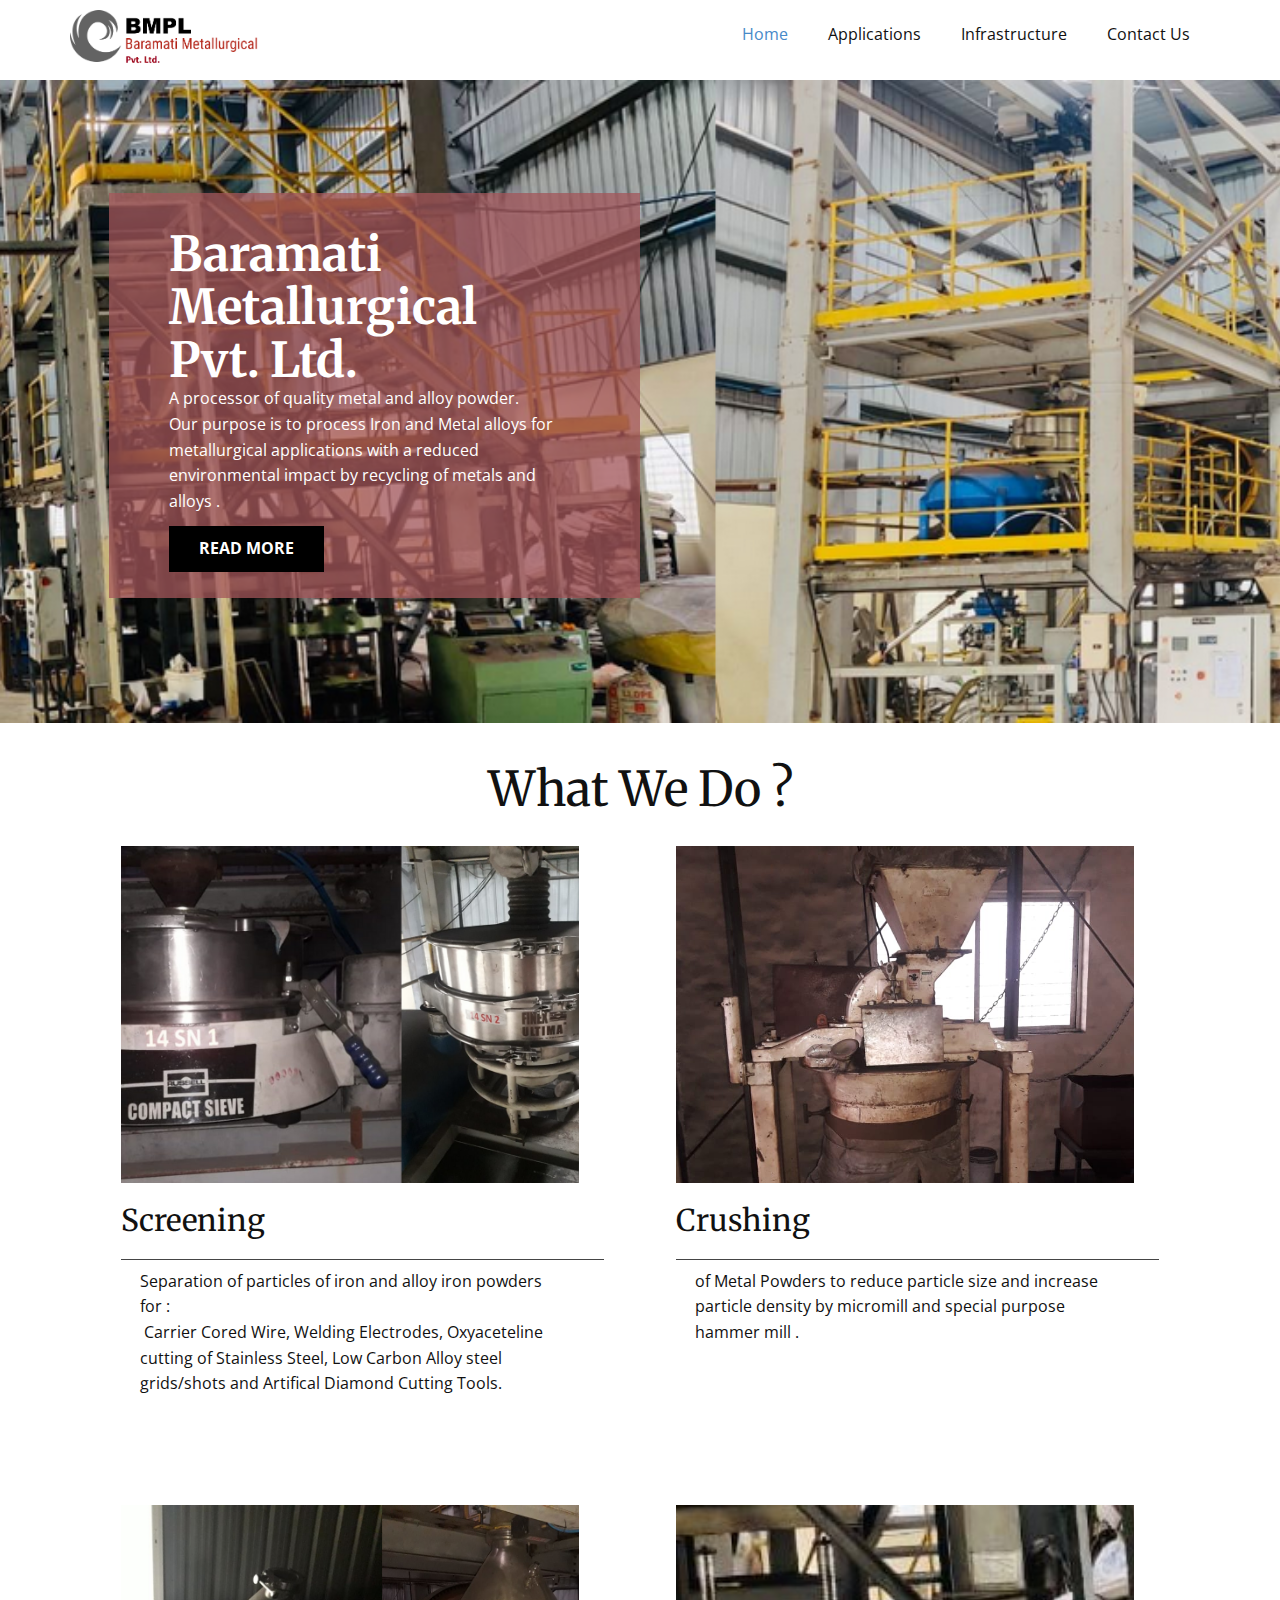
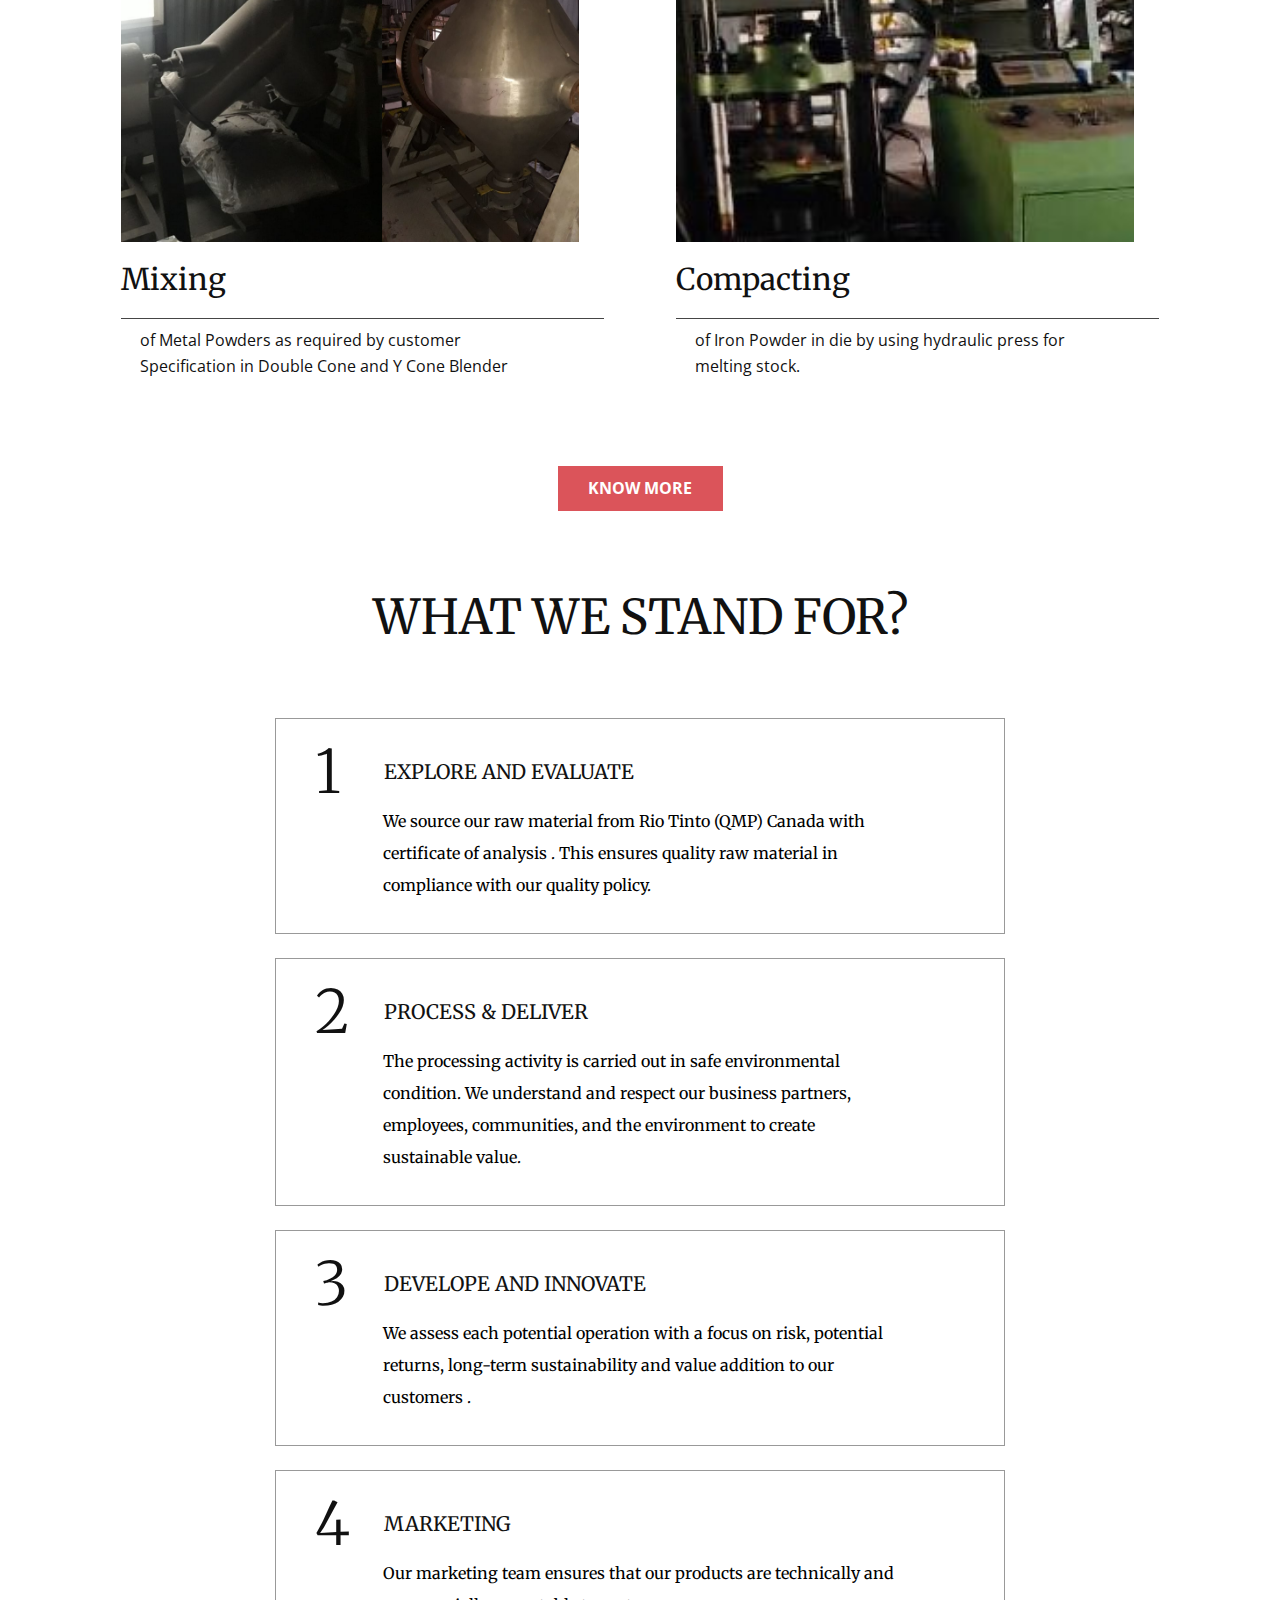
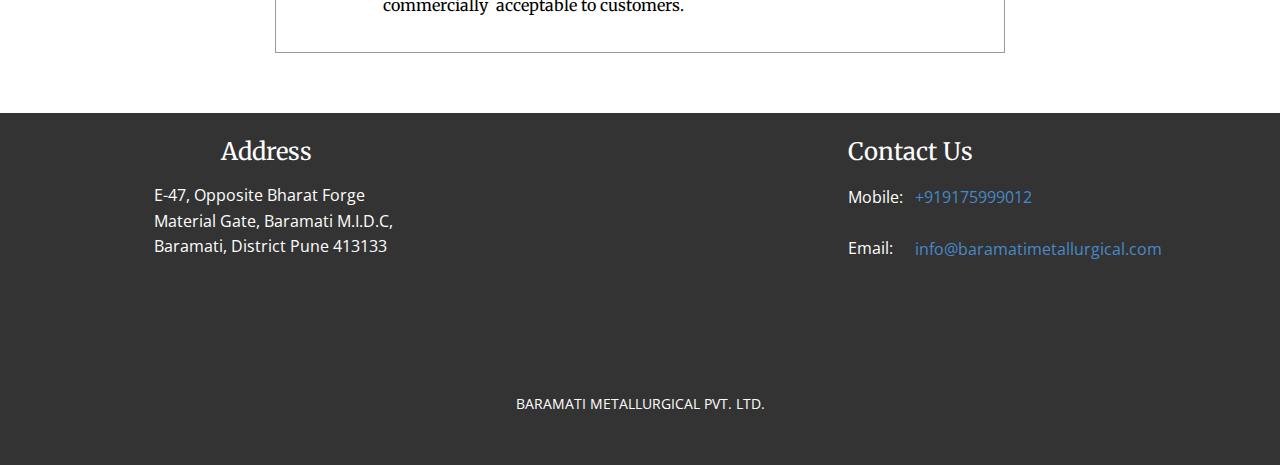
==== commit 04f4dae8: "Refactor much" ====
--- a/index.html
+++ b/index.html
@@ -87,7 +87,7 @@
     </section>
     <section class="u-clearfix u-section-2" id="sec-2f97">
       <div class="u-clearfix u-sheet u-sheet-1">
-        <h2 class="u-text u-text-1">What We Do ?</h2>
+        <h2 class="u-align-center u-text u-text-1">What We Do ?</h2>
         <div class="u-list u-repeater u-list-1">
           <div class="u-container-style u-list-item u-repeater-item">
             <div class="u-container-layout u-similar-container u-valign-top u-container-layout-1">
--- a/Baramati-Metallurgical.css
+++ b/Baramati-Metallurgical.css
@@ -80,11 +80,13 @@
     margin-right: -10px;
   }
 }.u-section-2 .u-sheet-1 {
-  min-height: 1261px;
+  min-height: 1322px;
 }
 
 .u-section-2 .u-text-1 {
-  margin: 20px 449px 0;
+  font-size: 3rem;
+  width: 512px;
+  margin: 40px auto 0;
 }
 
 .u-section-2 .u-list-1 {
@@ -93,7 +95,7 @@
   grid-template-columns: calc(50% - 6px) calc(50% - 6px);
   grid-template-rows: auto;
   grid-gap: 12px 12px;
-  margin: 20px auto 0;
+  margin: 0 auto;
 }
 
 .u-section-2 .u-container-layout-1 {
@@ -202,12 +204,7 @@
 
 @media (max-width: 1199px) {
   .u-section-2 .u-sheet-1 {
-    min-height: 1045px;
-  }
-
-  .u-section-2 .u-text-1 {
-    margin-left: 349px;
-    margin-right: 349px;
+    min-height: 1106px;
   }
 
   .u-section-2 .u-list-1 {
@@ -279,11 +276,6 @@
 }
 
 @media (max-width: 991px) {
-  .u-section-2 .u-text-1 {
-    margin-left: 239px;
-    margin-right: 239px;
-  }
-
   .u-section-2 .u-list-1 {
     width: 720px;
     grid-template-columns: 100%;
@@ -291,11 +283,6 @@
 }
 
 @media (max-width: 767px) {
-  .u-section-2 .u-text-1 {
-    margin-left: 149px;
-    margin-right: 149px;
-  }
-
   .u-section-2 .u-list-1 {
     width: 540px;
   }
@@ -323,8 +310,8 @@
 
 @media (max-width: 575px) {
   .u-section-2 .u-text-1 {
-    margin-left: 49px;
-    margin-right: 49px;
+    font-size: 1.5rem;
+    width: 340px;
   }
 
   .u-section-2 .u-list-1 {
